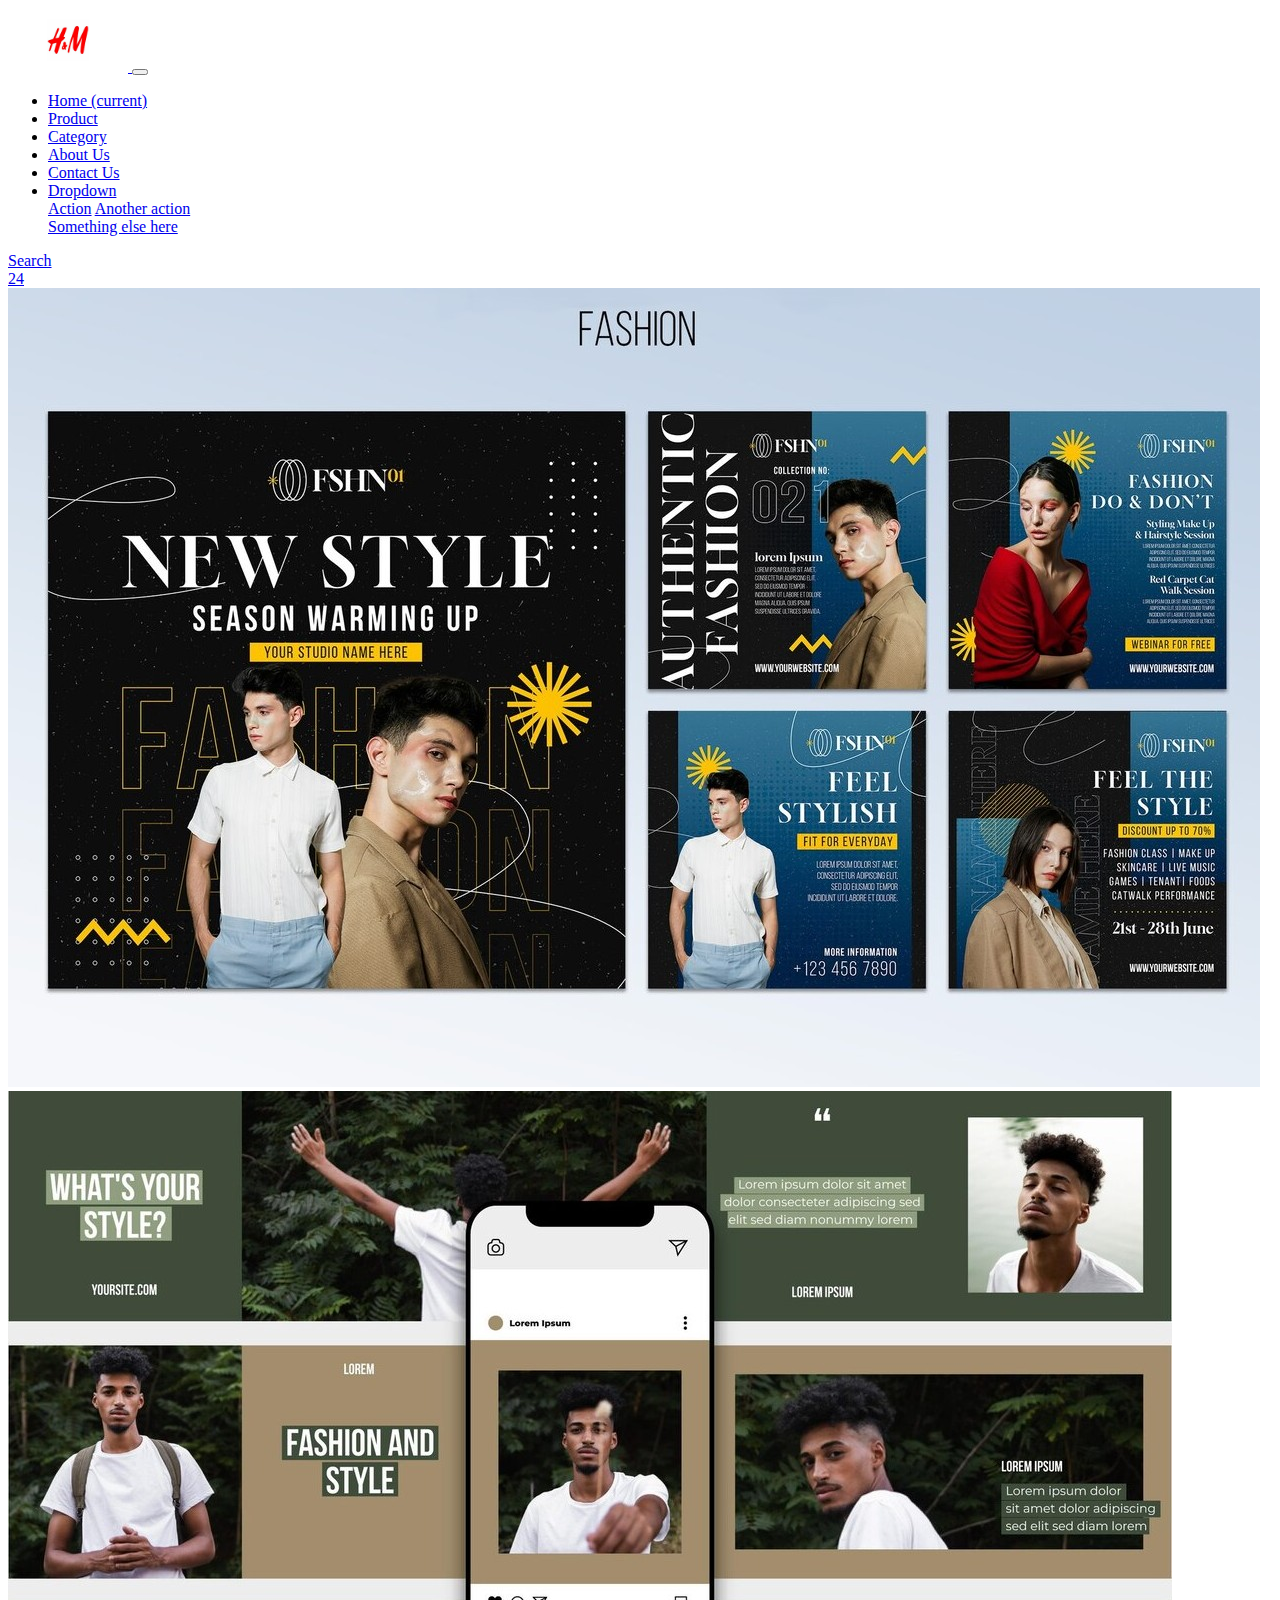
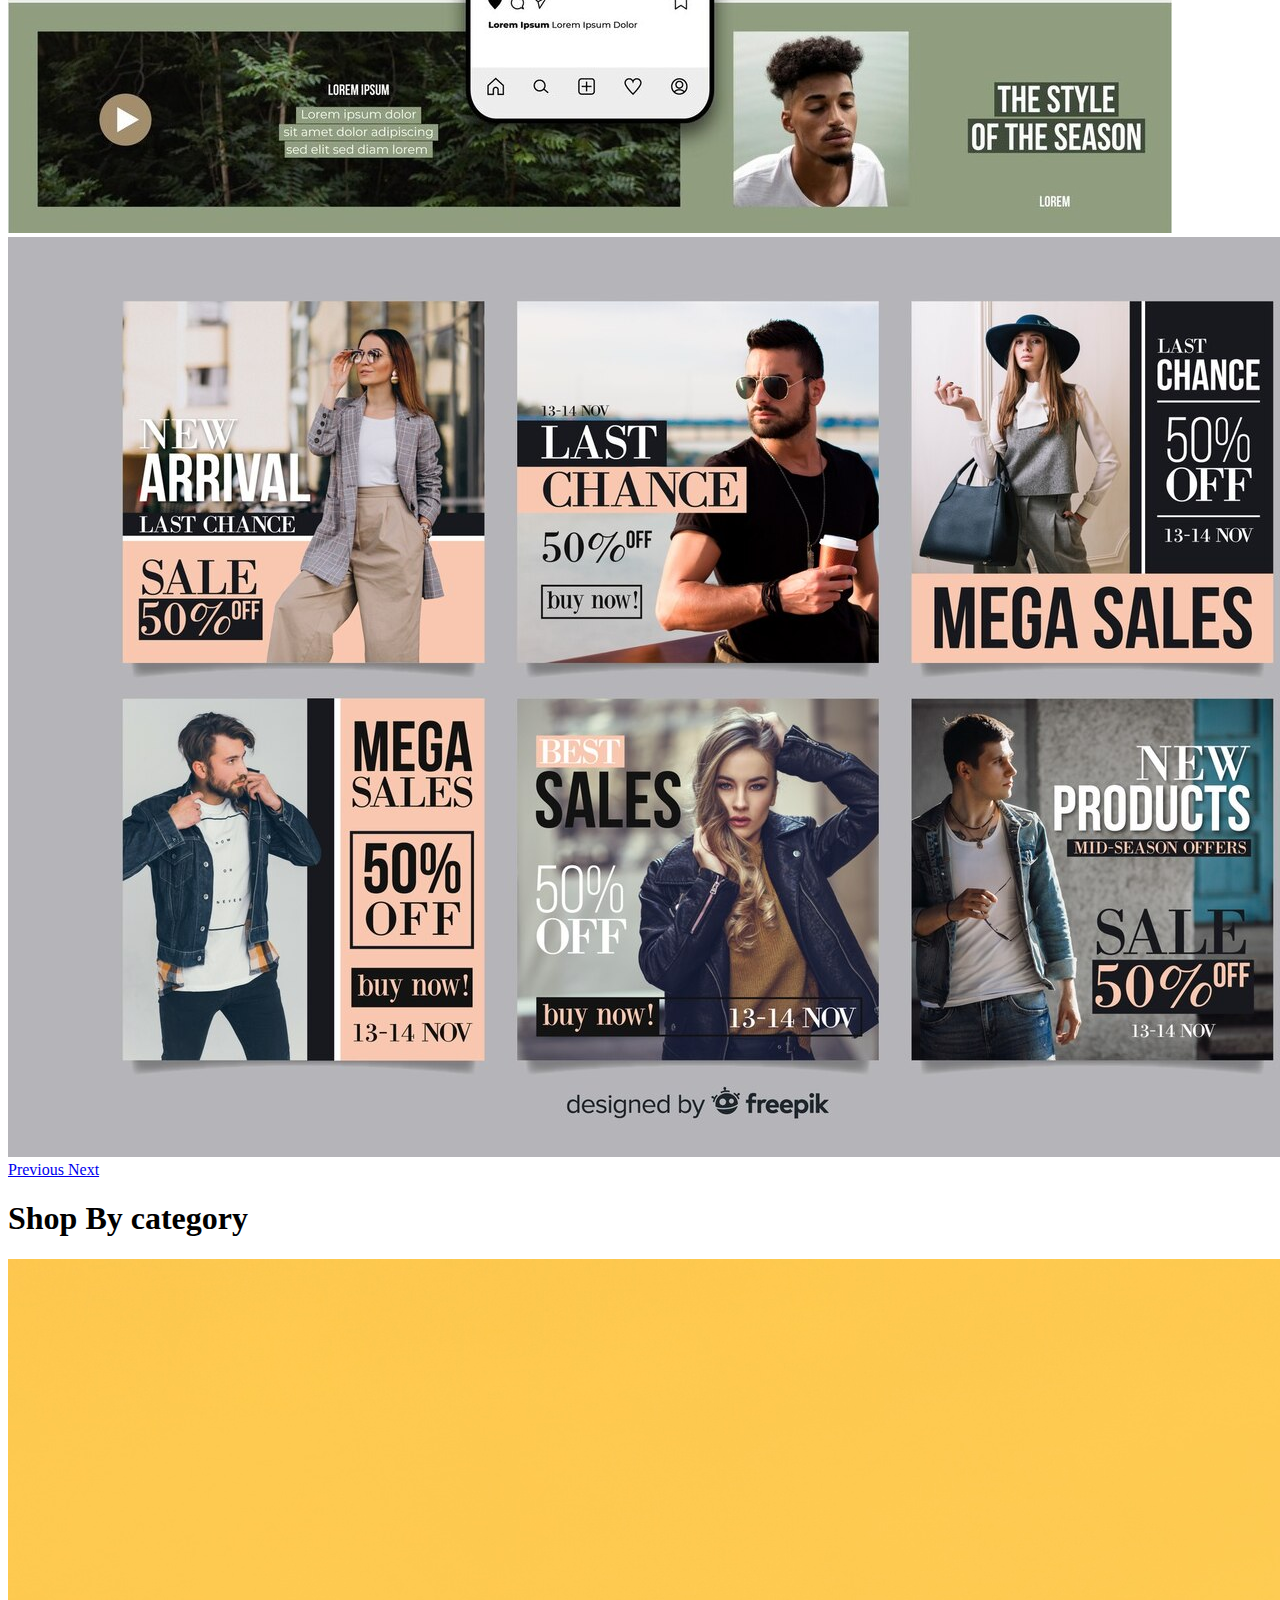
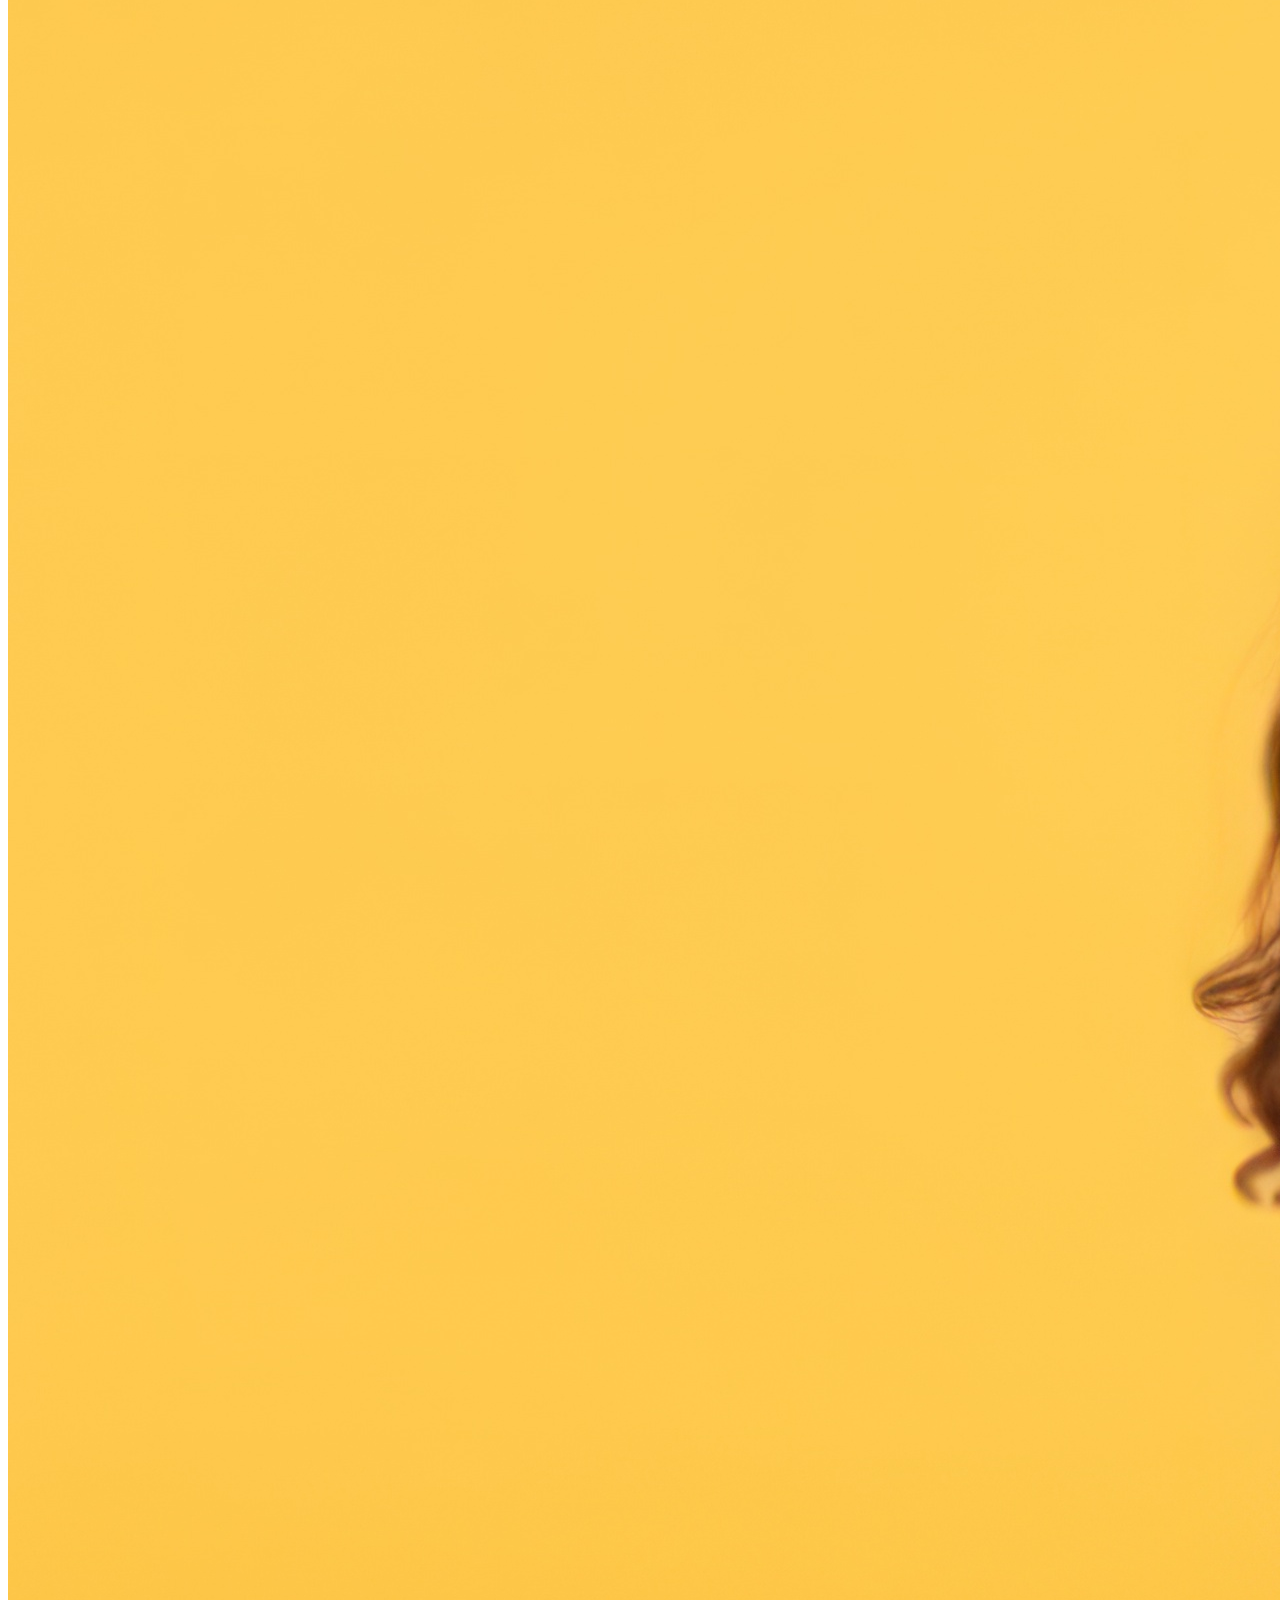
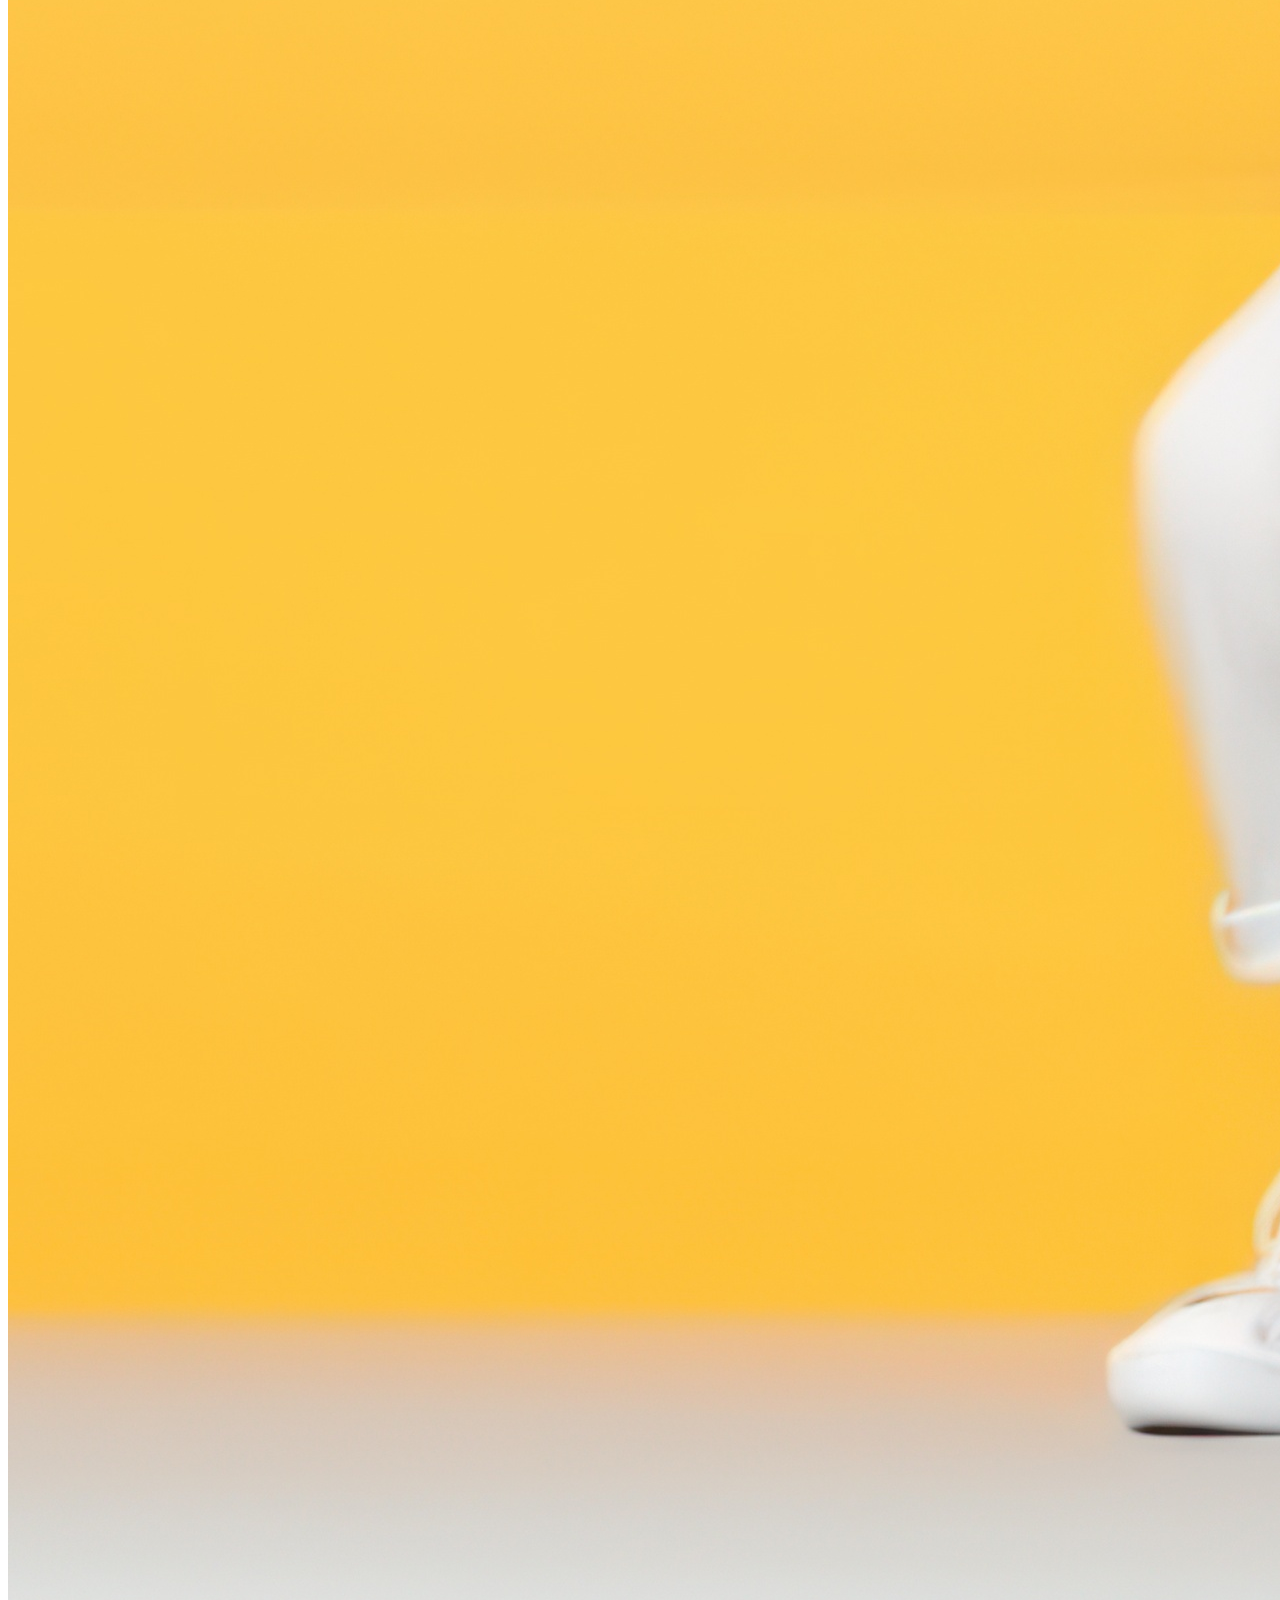
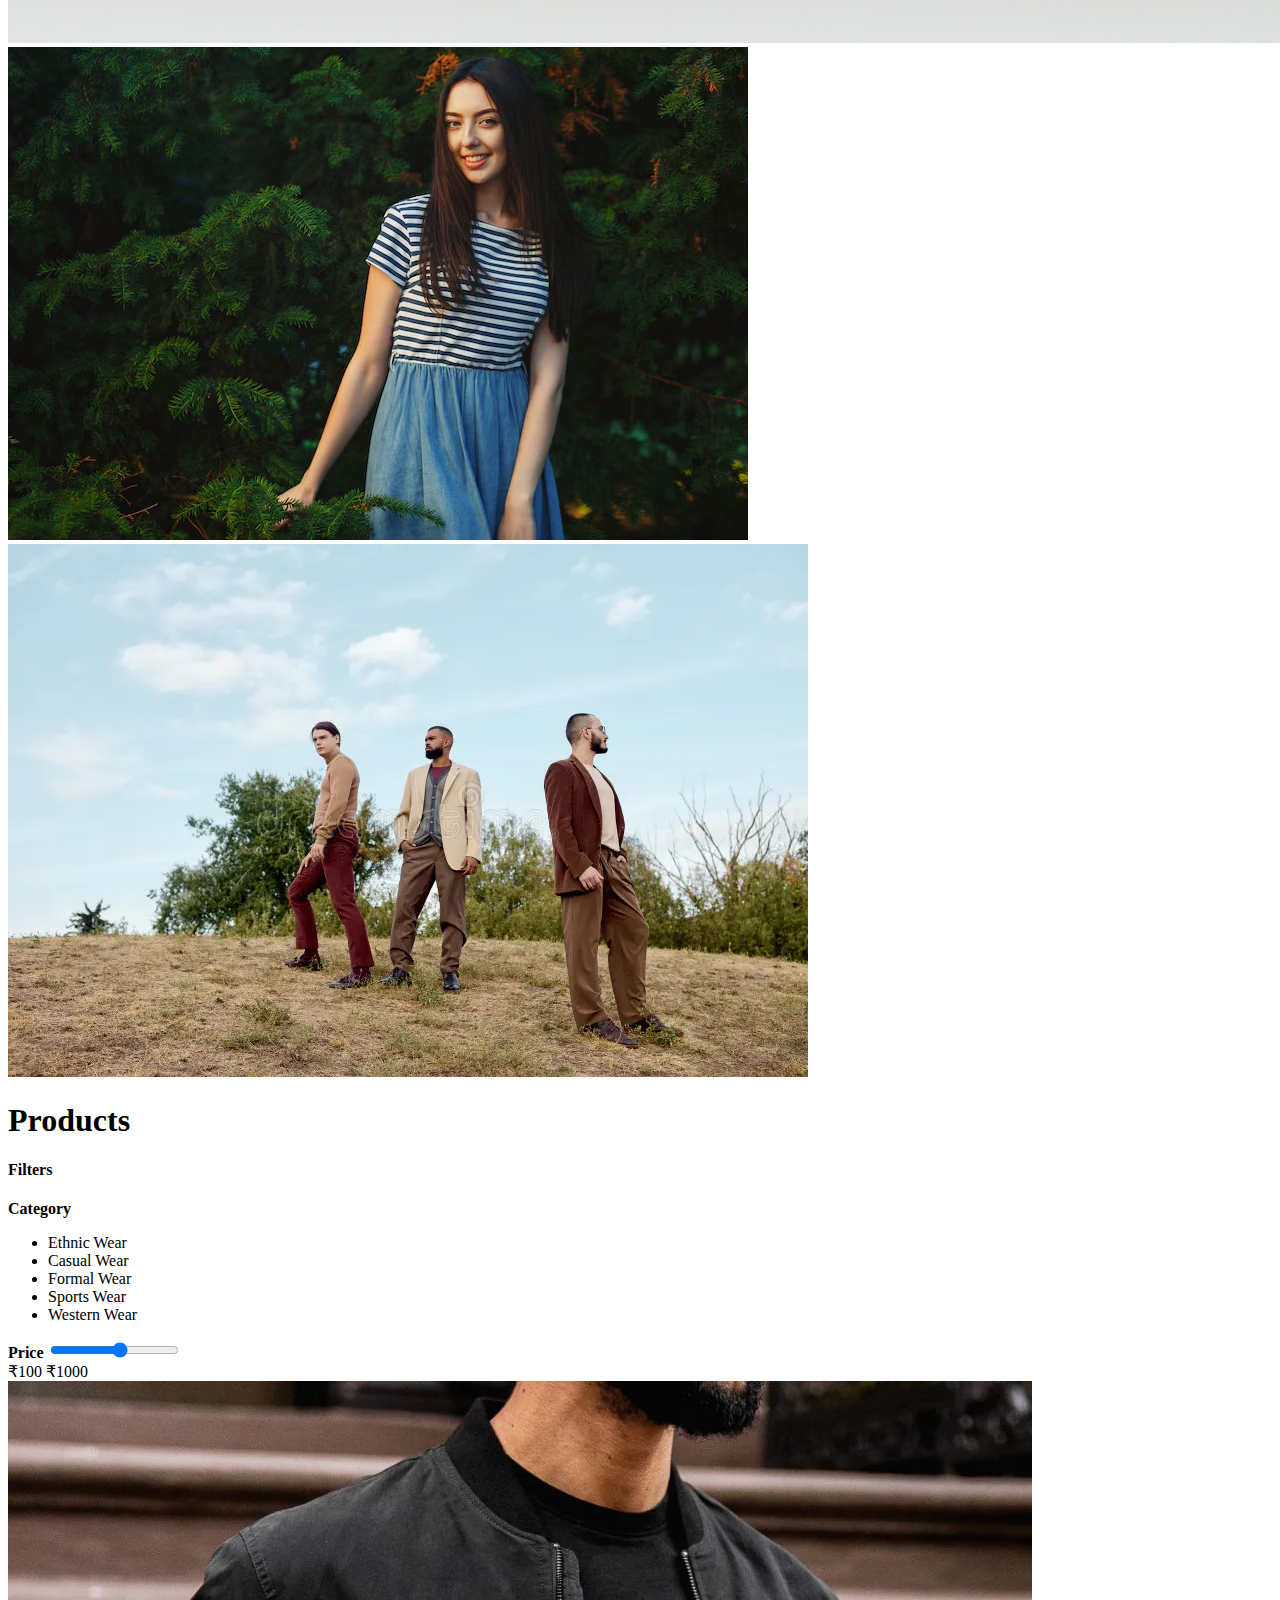
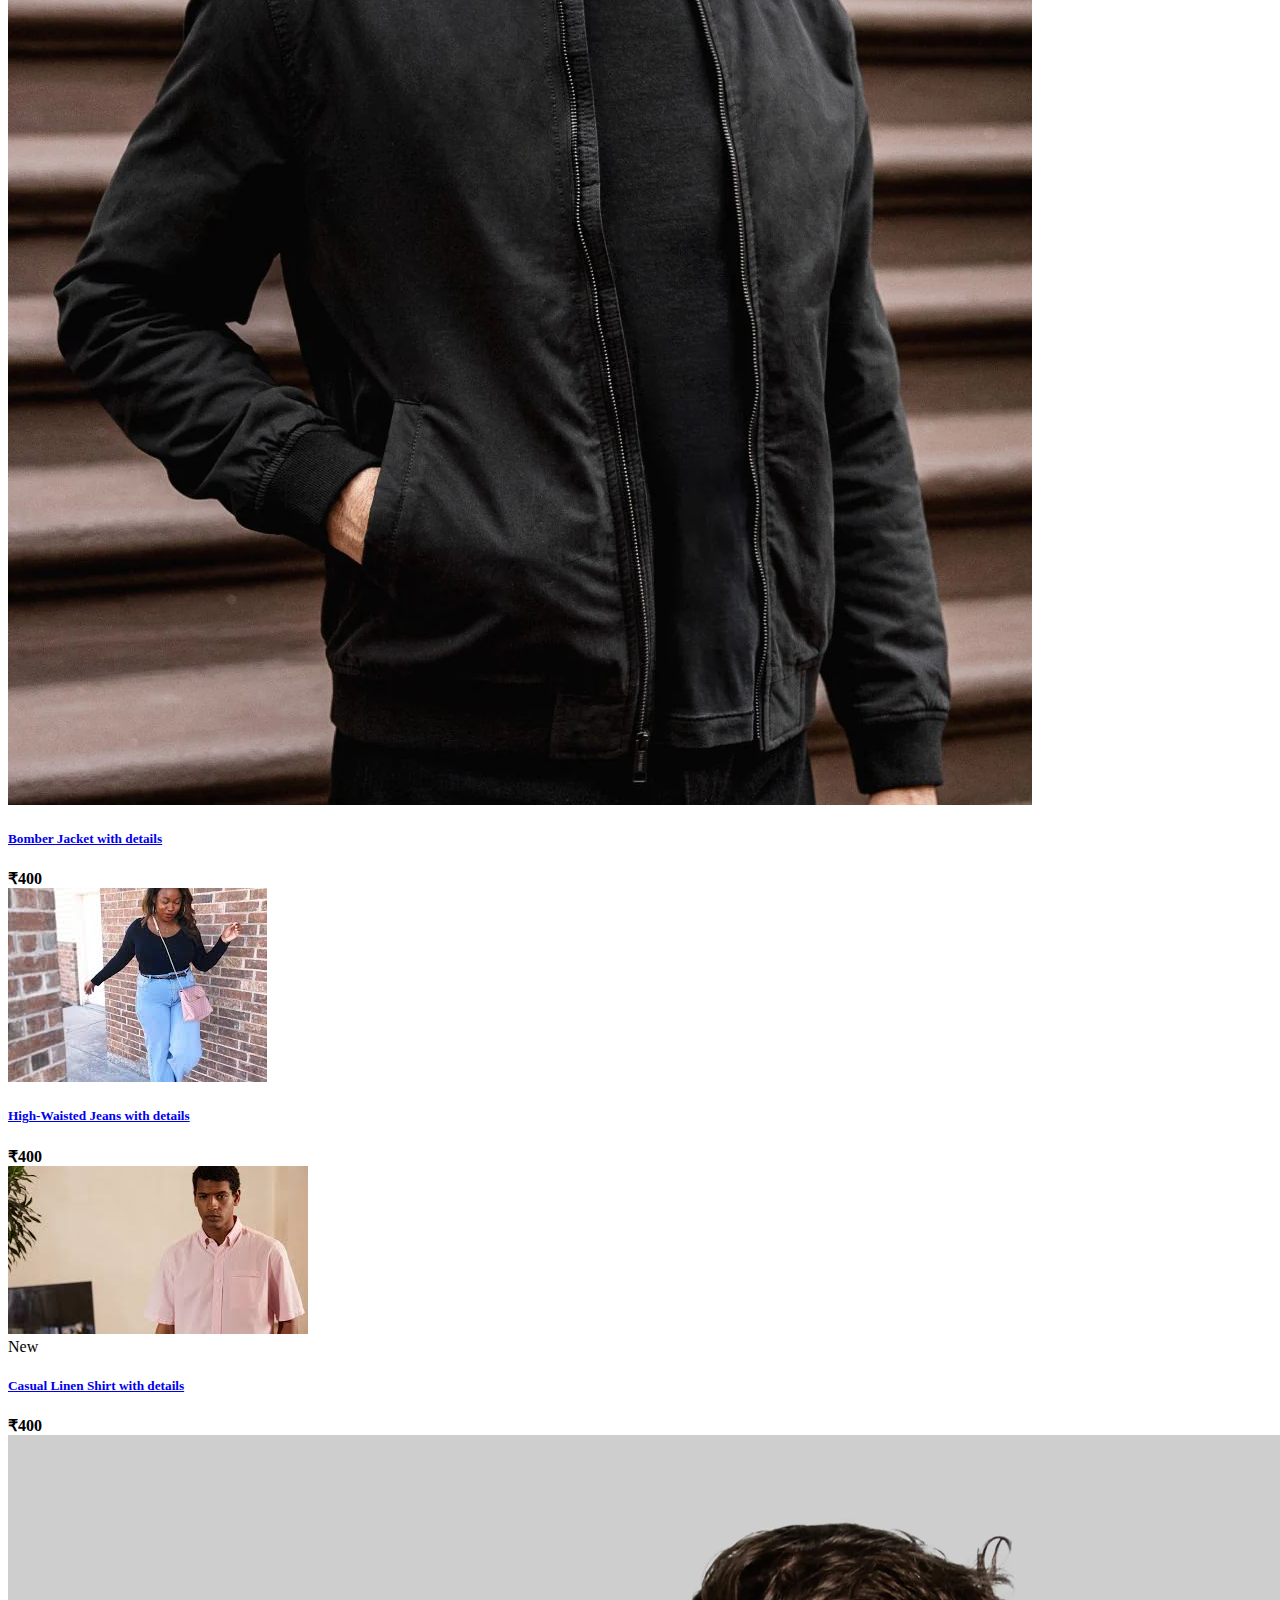
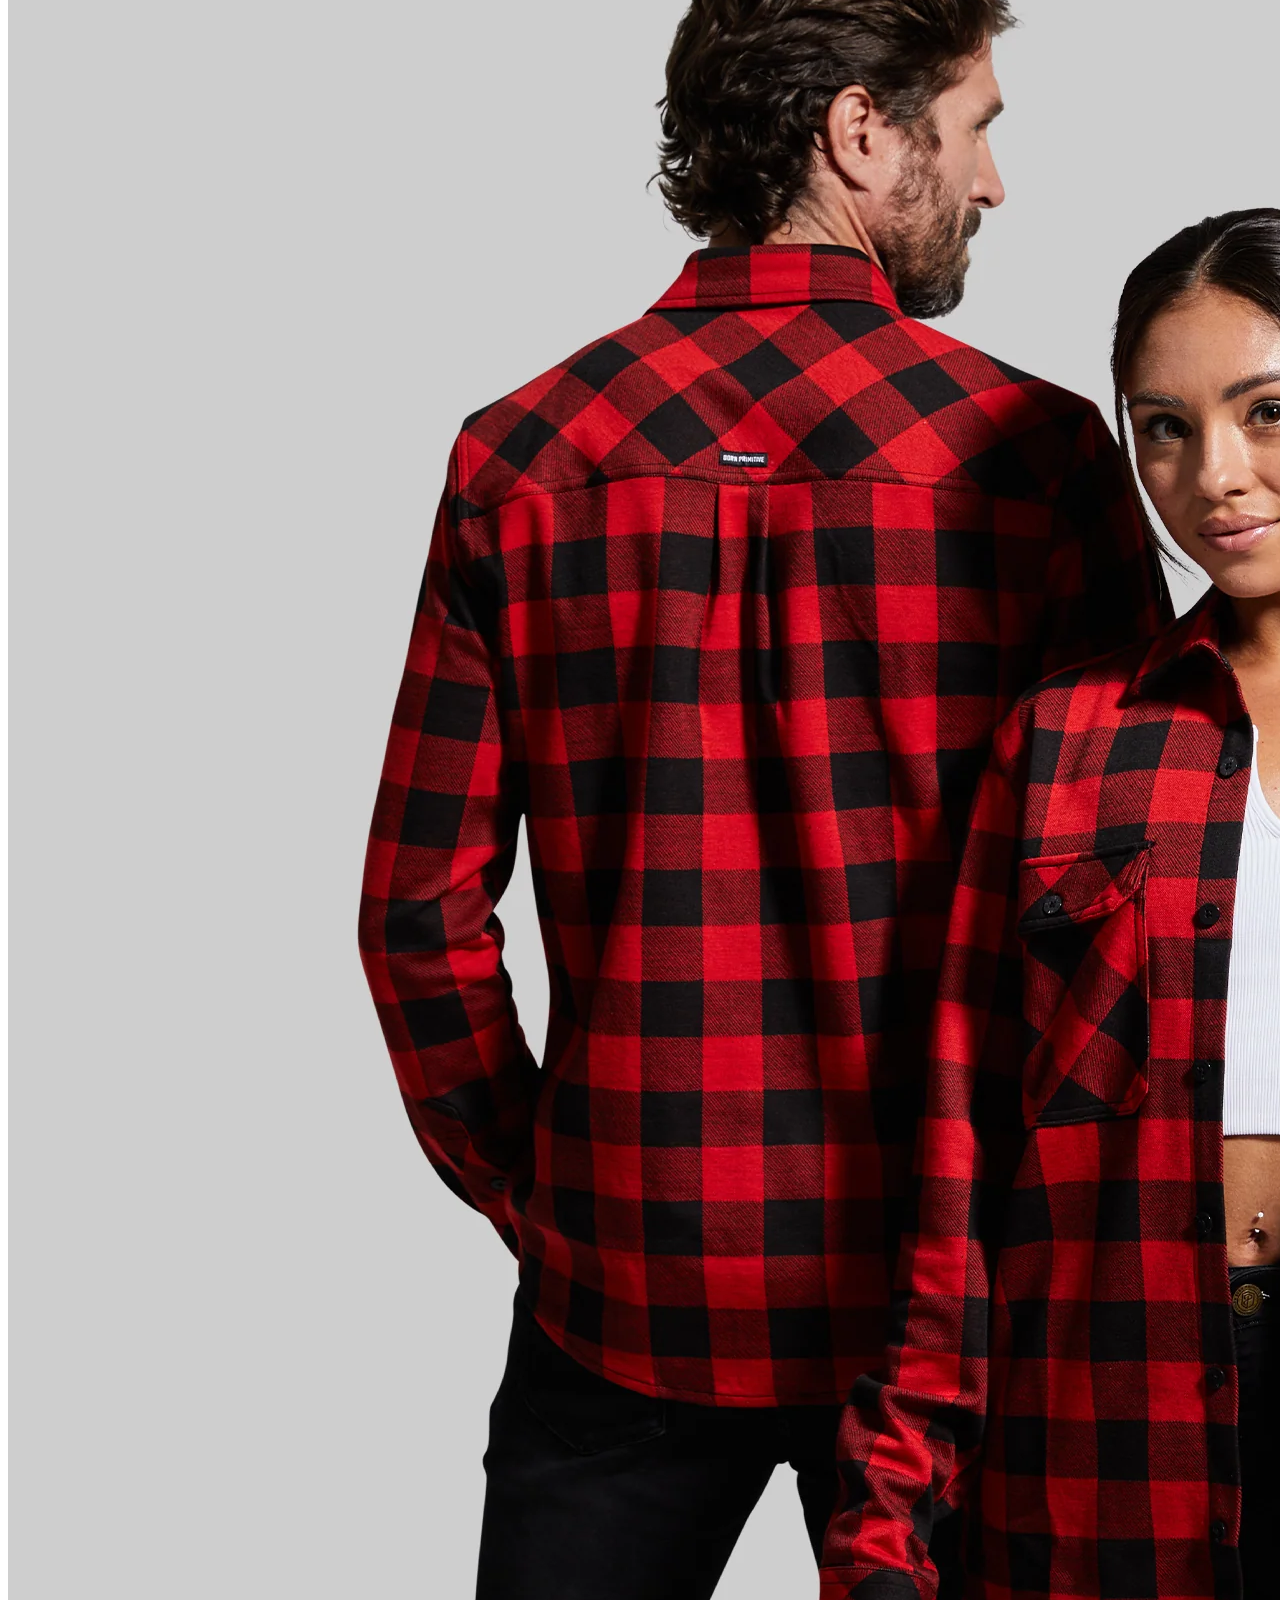
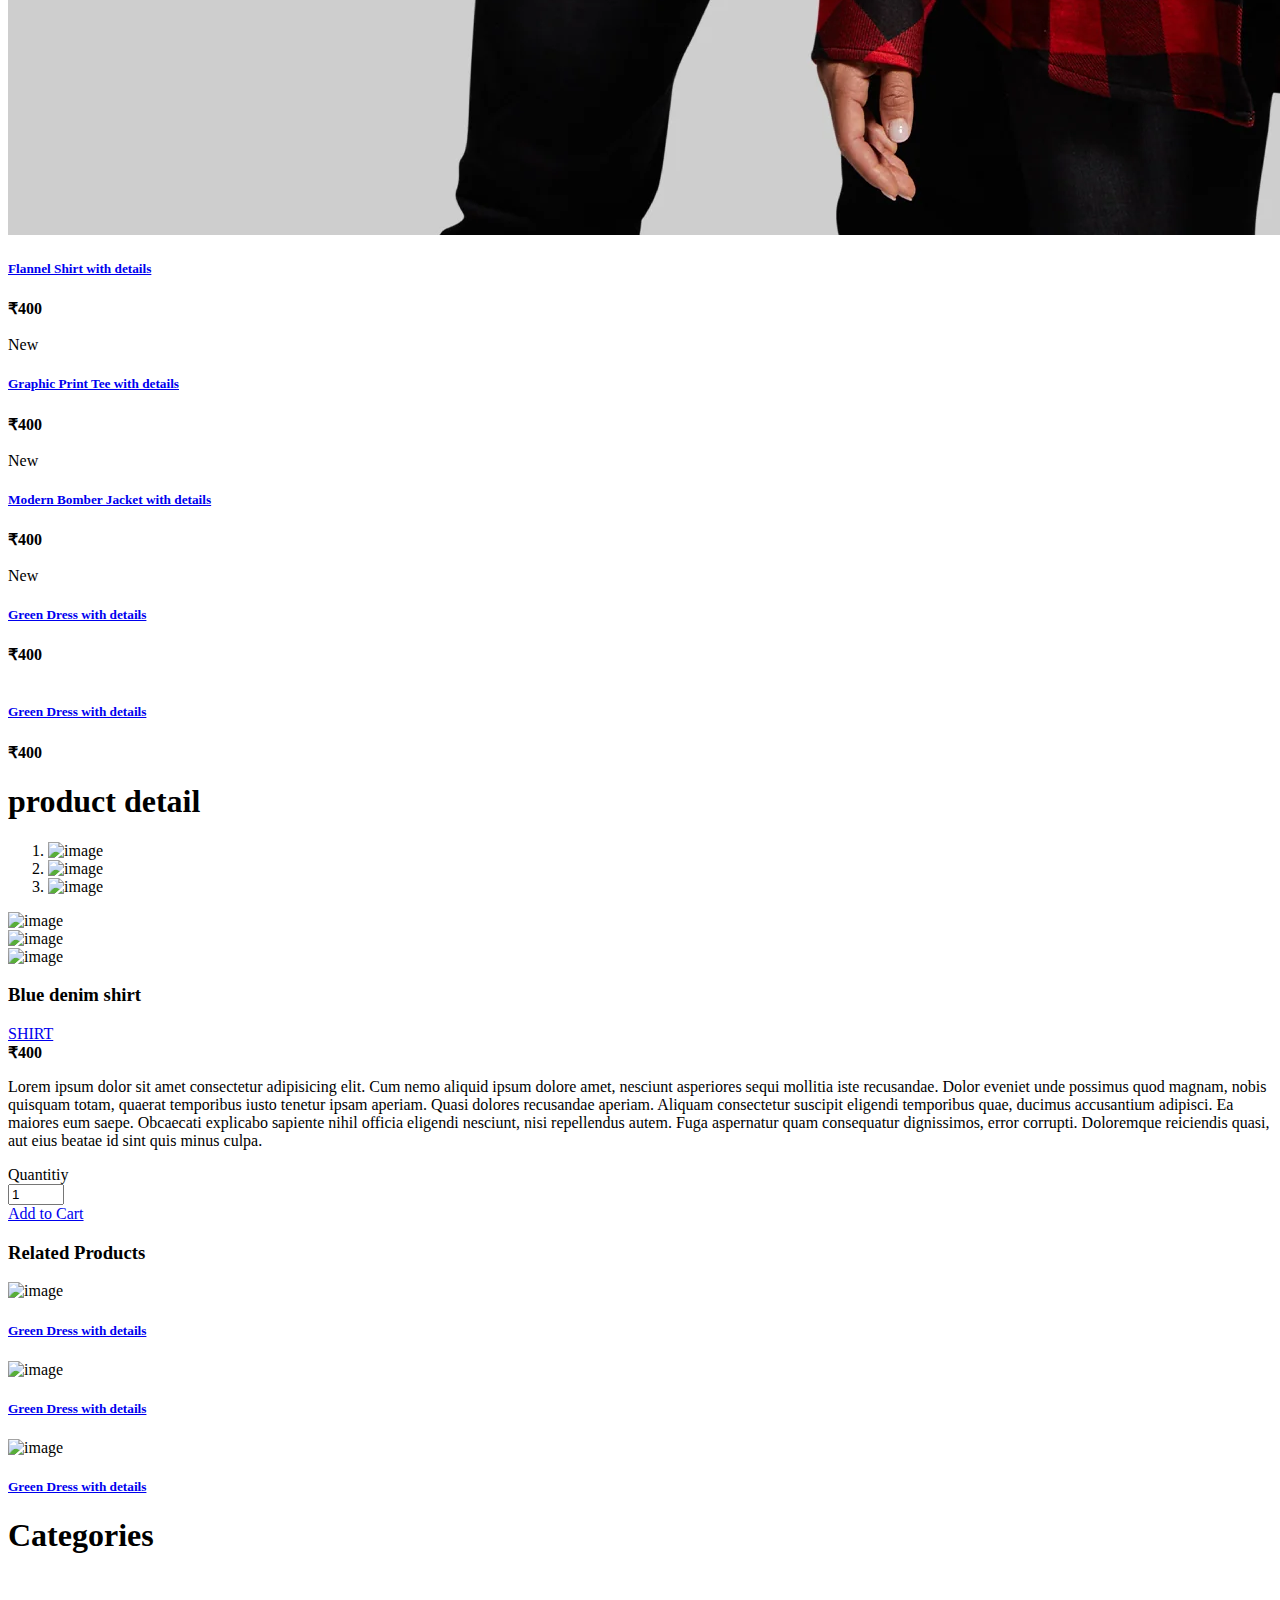
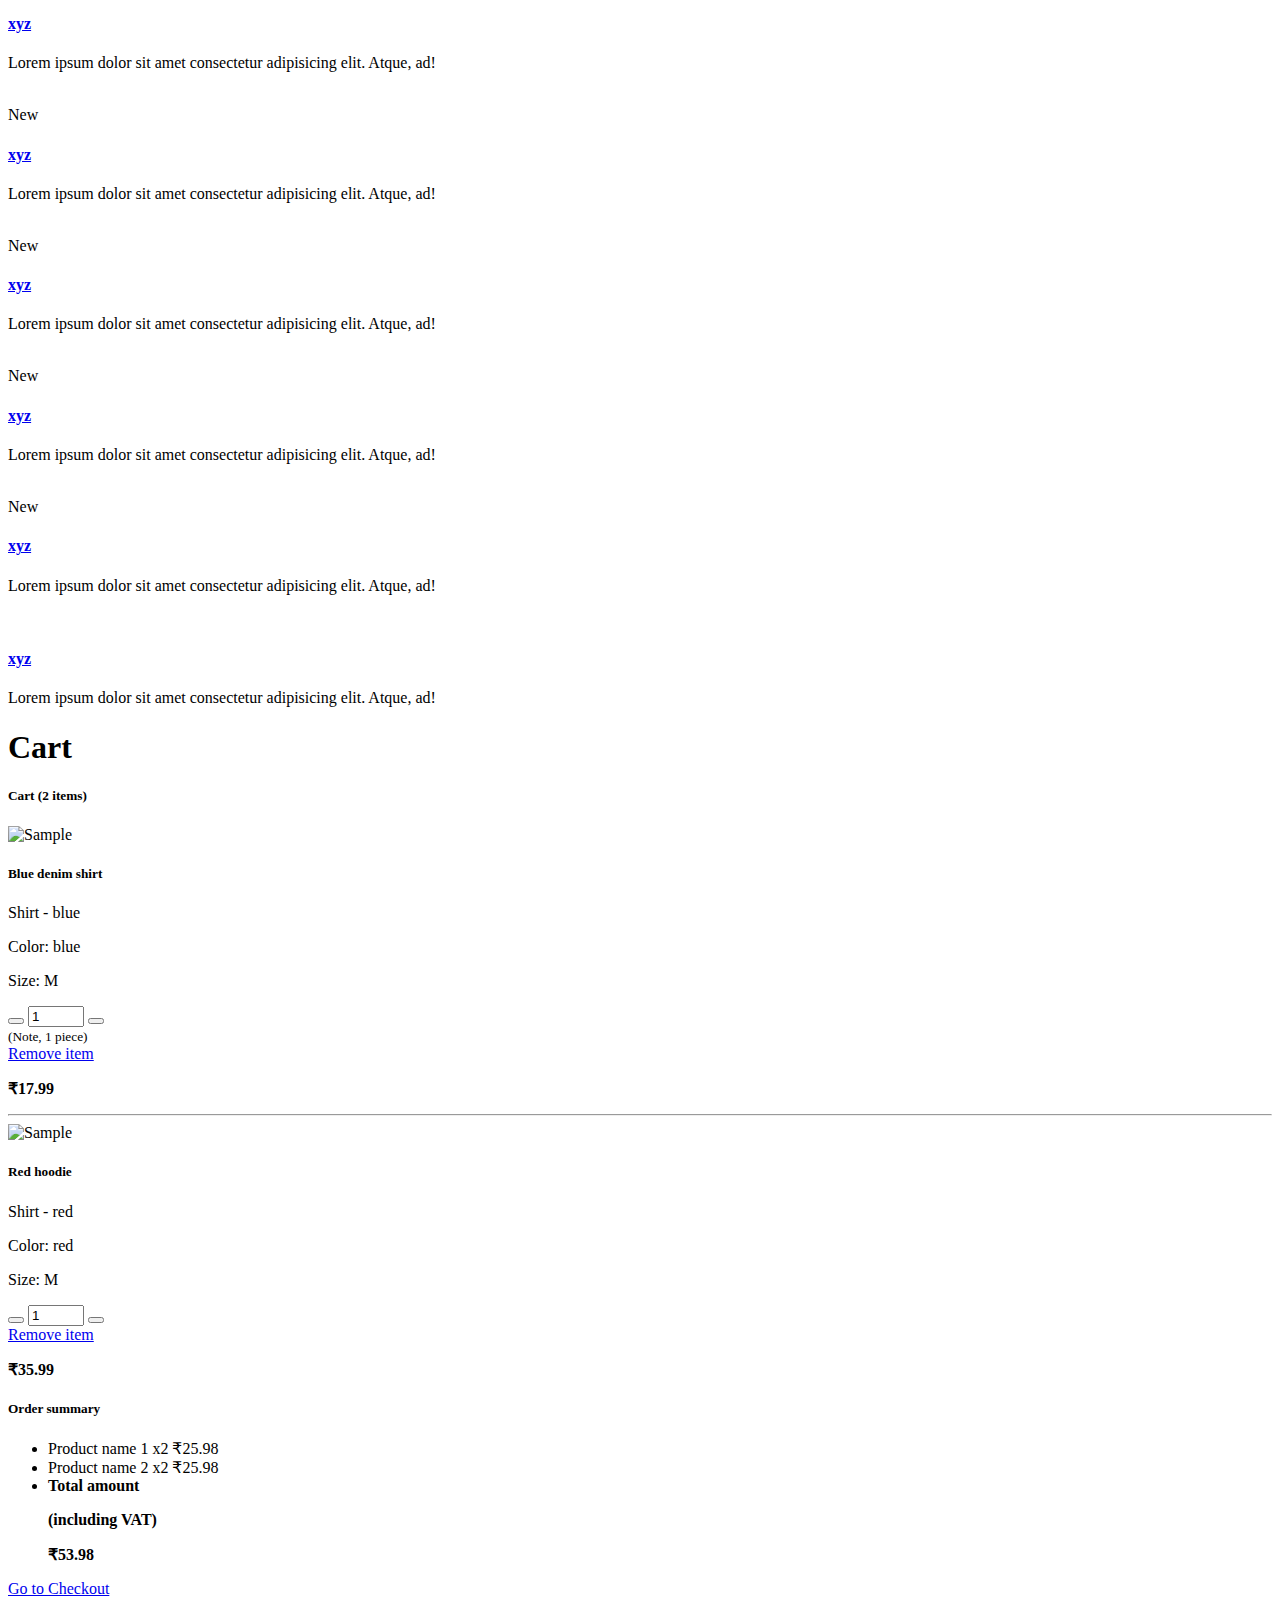
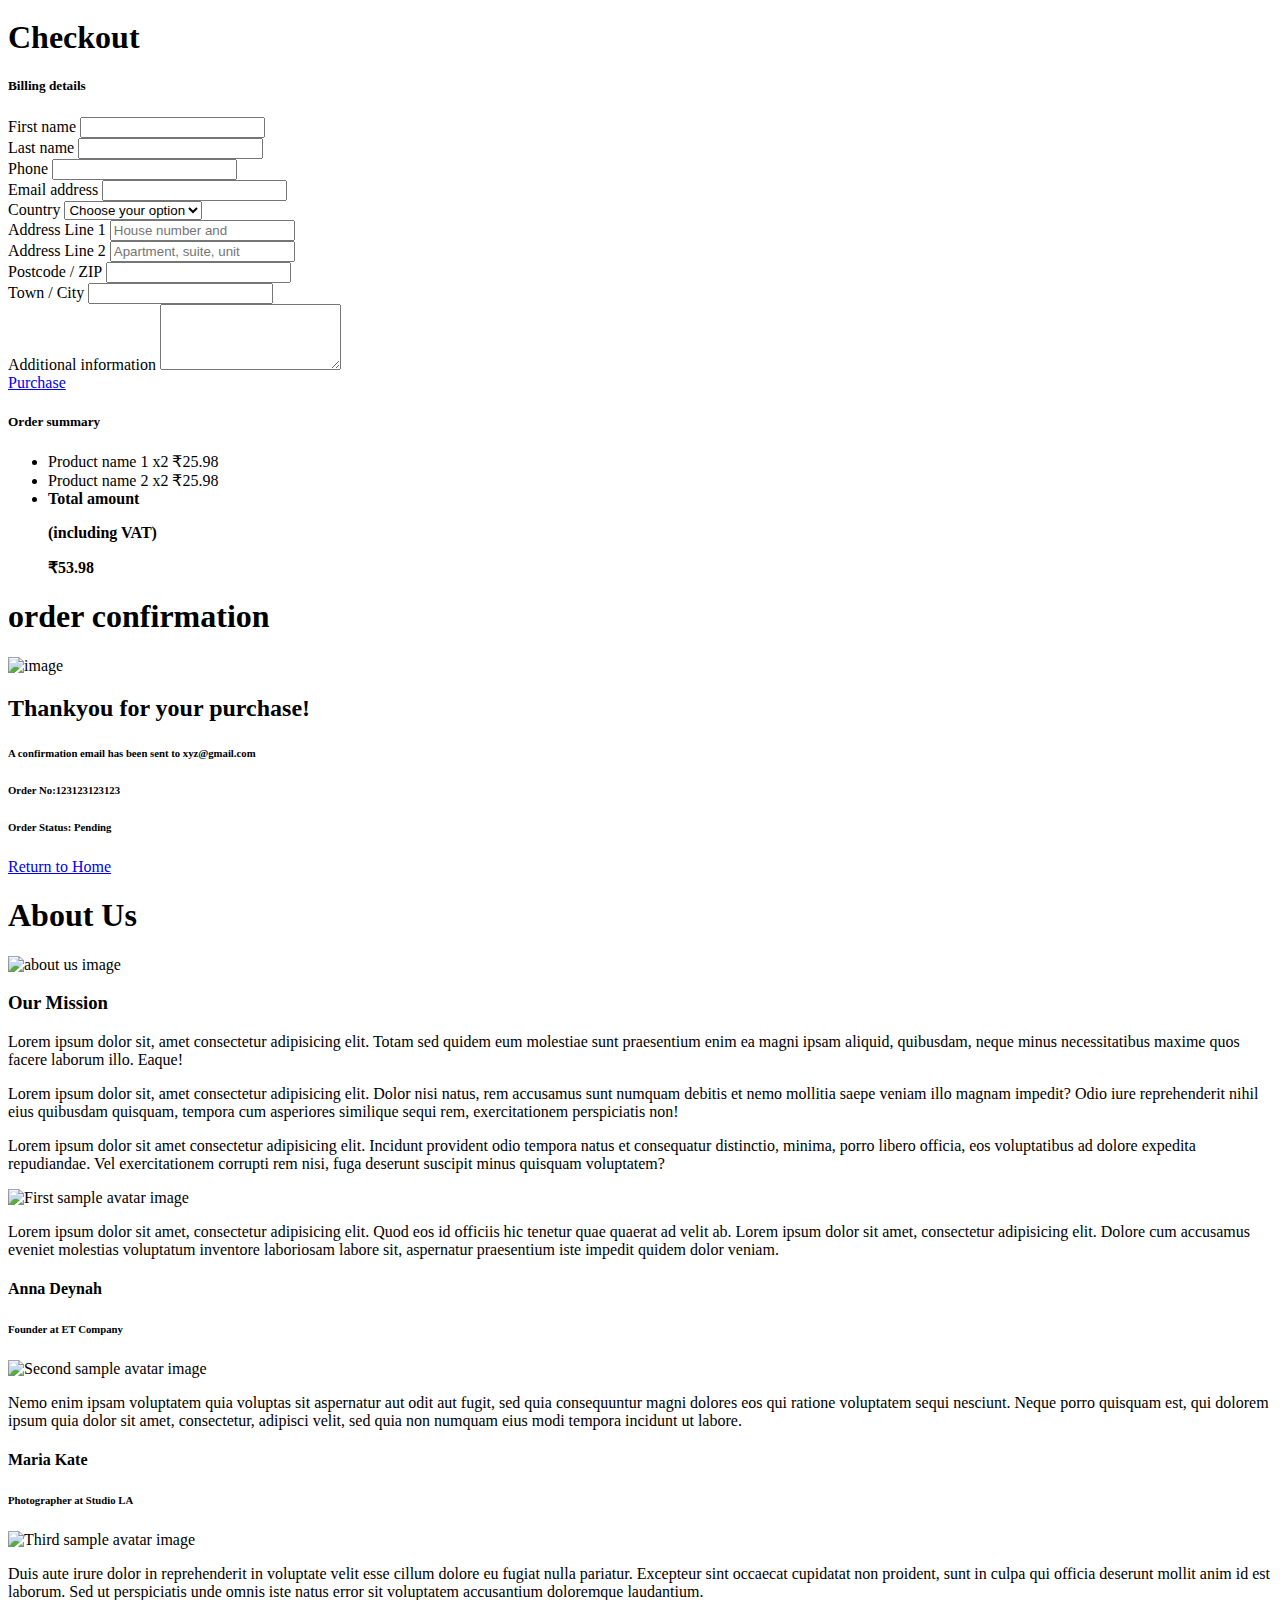
==== index.html @ 469a630b "Update index.html" ====
<!doctype html>
<html lang="en">
  <head>
    <!-- Required meta tags -->
    <meta charset="utf-8">
    <meta name="viewport" content="width=device-width, initial-scale=1, shrink-to-fit=no">

    <!-- Bootstrap CSS -->
    <link rel="stylesheet" href="https://cdn.jsdelivr.net/npm/bootstrap@4.5.3/dist/css/bootstrap.min.css" integrity="sha384-TX8t27EcRE3e/ihU7zmQxVncDAy5uIKz4rEkgIXeMed4M0jlfIDPvg6uqKI2xXr2" crossorigin="anonymous">

    <!-- style.css For Custom Styling -->
<link rel="stylesheet" href="assets/css/style.css">
<!-- fontawesome cdn For Icons -->
<link rel="stylesheet"
href="https://cdnjs.cloudflare.com/ajax/libs/font-awesome/5.10.0/css/all.min.css"
integrity="sha512-PgQMlq+nqFLV4ylk1gwUOgm6CtIIXkKwaIHp/PAIWHzig/lKZSEGKEysh0TCVbHJXCLN7WetD8TFecIky75ZfQ=="
crossorigin="anonymous" />

    <title>Shopping.com</title>
  </head>
  <body>
    <!-- ==============header menu section starts here============== -->
  <section class="header_menu" id="header_menu">
  <div class="container-fluid px-0 shadow">
  <nav class="navbar navbar-expand-lg navbar-light bg-light py-3 ">
  <a class="navbar-brand pl-5 pl-small-0" href="https://www2.hm.com/en_in/index.html">
  <img src="picture/images.png" class="img img-fluid" width="120px"alt="logo">
  </a>
  <button class="navbar-toggler" type="button" data-toggle="collapse"
  data-target="#navbarSupportedContent"
  aria-controls="navbarSupportedContent" aria-expanded="false"
  aria-label="Toggle navigation">
  <span class="navbar-toggler-icon"></span>
  </button>
  <div class="collapse navbar-collapse" id="navbarSupportedContent">
  <ul class="navbar-nav mx-auto">
  <li class="nav-item active">
  <a class="nav-link" href="index.html">Home <span
  class="sr-only">(current)</span></a>
  </li>
  <li class="nav-item">
  <a class="nav-link" href="product.html">Product</a>
  </li>
  <li class="nav-item">
  <a class="nav-link" href="category.html">Category</a>
  </li>
  <li class="nav-item">
    <a class="nav-link" href="about.html">About Us</a>
</li>
<li class="nav-item">
<a class="nav-link" href="contact.html">Contact Us</a>
</li>


<li class="nav-item dropdown">
<a class="nav-link dropdown-toggle" href="#" id="navbarDropdown"
role="button" data-toggle="dropdown"
aria-haspopup="true" aria-expanded="false">
Dropdown
</a>
<div class="dropdown-menu" aria-labelledby="navbarDropdown">
<a class="dropdown-item" href="#">Action</a>
<a class="dropdown-item" href="#">Another action</a>
<div class="dropdown-divider"></div>
<a class="dropdown-item" href="#">Something else here</a>
</div>
</li> 


</ul>
<div class="search mr-3">
<a href="search.html" class="btn btn-sm btn-outline-primary">
Search
</a>
</div>
<div class="cart">
<a href="cart.html">
<i class="fas fa-shopping-cart fa-2x"></i>
<span class="badge badge-pill badge-primary">24</span>
</a>
</div>
</div>
</nav>
</div>
</section>
<!-- ==============header menu section ends here============== -->
 <!-- ============== carousel section starts here============== --> 
<section class="header_carousel" id="header_carousel"> 
<div id="carouselExampleControls" class="carousel slide" data-ride="carousel"> 
<div class="carousel-inner"> 
<div class="carousel-item active"> 
<img class="d-block w-100" 
src="picture/cr2.jpg" alt="First slide"> 
</div> 
<div class="carousel-item"> 
<img class="d-block w-100" 
src="picture/cr.jpg" alt="Second slide"> 
</div> 
<div class="carousel-item"> 
<img class="d-block w-100" 
src="picture/3cr.jpg" alt="Third slide"> 
</div> 
</div> 
<a class="carousel-control-prev" href="#carouselExampleControls" role="button" 
data-slide="prev">
<span class="carousel-control-prev-icon" aria-hidden="true"></span> 
<span class="sr-only">Previous</span> 
</a> 
<a class="carousel-control-next" href="#carouselExampleControls" role="button" 
data-slide="next"> 
<span class="carousel-control-next-icon" aria-hidden="true"></span> 
<span class="sr-only">Next</span> 
</a> 
</div> 
</section> 
<!-- ============== carousel section starts here============== --> 

 <!-- ==============shop by category starts here============== --> 
<section class="shop_by_category py-5 my-5" id="shop_by_category"> 
    <div class="container-fluid"> 
    <div class="section_title text-center mb-5"> 
    <h1 class="text-capitalize">Shop By category</h1> 
    </div>    <div class="row"> 
        <div class="col-md-4 col-12"> 
          <div class="card bg-dark text-white"> 
            <a href="category.html"> 
              <img class="card-img img img-fluid" src="picture/kid.jpg" alt="Card image"> 
            </a> 
          </div> 
        </div> 
        <div class="col-md-4 col-12 mt-small-5 mb-small-5"> 
          <div class="card bg-dark text-white"> 
            <a href="category.html"> 
              <img class="card-img img img-fluid" src="picture/girl.avif" alt="Card image"> 
            </a> 
          </div> 
        </div> 
        <div class="col-md-4 col-12"> 
          <div class="card bg-dark text-white"> 
            <a href="category.html"> 
              <img class="card-img img img-fluid" src="picture/man.webp" alt="Card image"> 
            </a> 
          </div> 
        </div> 
      </div> 
    </div> 
  </section> 
  <!-- ==============shop by category ends here============== -->

    <!-- ==============products starts here============== --> 
     <section class="products py-5 my-5" id="products"> 
      <div class="container "> 
          <div class="section_title text-center mb-5"> 
              <h1 class="text-capitalize">Products</h1> 
          </div> 
          <div class="row"> 
              <div class="col-md-3 border-right mb-small-5"> 
                  <h4 class="mb-5 border-bottom">Filters</h4> 
                  <div class="mb-5"> 
                      <label><b>Category</b></label> 
                      <ul class="list-group"> 
                          <li class="list-group-item">Ethnic Wear</li> 
                          <li class="list-group-item">Casual Wear</li> 
                          <li class="list-group-item">Formal Wear</li> 
                          <li class="list-group-item">Sports Wear</li> 
                          <li class="list-group-item">Western Wear</li> 
                      </ul> 
                  </div> 
                  <div> 
                      <form> 
                          <div class="form-group"> 
                              <label><b>Price</b></label> 
                              <input type="range" min="100" max="1000" step="100" class="form-control-range"> 
                          </div> 
                      </form> 
                      <div class="d-flex justify-content-between"> 
                          <label>₹100</label> 
                          <label>₹1000</label> 
                      </div> 
                  </div> 
              </div> 
              <div class="col-md-9"> 

              <div class="row mb-5"> 
               <div class="col-md-4 col-12"> 
               <div class="single_product shadow text-center p-1">
               <div class="product_img"> 
               <a href="product_detail.html"><img src="picture/Modern Bomber Jacket.webp" class="img img-fluid" alt=""><a> 
               </div> 
              <div class="product-caption my-3"> 
              <div class="product-ratting"> 
               <i class="fas fa-star"></i> 
               <i class="fas fa-star"></i> 
               <i class="fas fa-star"></i> 
              <i class="far fa-star"></i> 
             <i class="far fa-star"></i> 
            </div> 
         <h5><a href="product_detail.html">Bomber Jacket with details</a></h5> 
            <div class="price"> 
           <b><span class="mr-1">₹</span><span>400</span></b> 
        </div> 
        </div> 
       </div> 
       </div> 
      <div class="col-md-4 col-12"> 
     <div class="single_product shadow text-center p-1 mt-small-5 mb-small-5"> 
        <div class="product_img"> 
       <a href="product_detail.html"><img src="picture/High-Waisted Jeans.jpeg" class="imgimg-fluid" alt=""></a> 
        </div> 
           <div class="product-caption my-3"> 
           <div class="product-ratting"> 
             <i class="fas fa-star"></i> 
              <i class="fas fa-star"></i> 
             <i class="fas fa-star"></i> 
              <i class="far fa-star"></i> 
              <i class="far fa-star"></i> 
           </div> 
       <h5><a href="product_detail.html">High-Waisted Jeans with details</a></h5> 
         <div class="price"> 
      <b><span class="mr-1">₹</span><span>400</span></b> 
        </div> 
        </div> 
          </div> 
     </div> 
     <div class="col-md-4 col-12"> 
         <div class="single_product shadow text-center p-1"> 
          <div class="product_img"> 
     <a href="product_detail.html"><img src="picture/Casual Linen Shirt.jpeg" class="img img-fluid" alt=""></a> 
         </div> 
     <div class="product-caption my-3"> 
    <div class="product-ratting"> 
  <span class="badge py-2 px-3 badge-pill badge-danger">New</span> 
          </div> 
       </div> 
    <div class="product-caption my-3"> 
       <div class="product-ratting"> 
         <i class="fas fa-star"></i> 
           <i class="fas fa-star"></i> 
          <i class="fas fa-star"></i> 
          <i class="far fa-star"></i> 
         <i class="far fa-star"></i> 
       </div> 
      <h5><a href="product_detail.html">Casual Linen Shirt with details</a></h5> 
     <div class="price"> 
     <b><span class="mr-1">₹</span><span>400</span></b> 
         </div> 
       </div> 
      </div> 
        </div> 
      <div class="col-md-4 col-12"> 
    <div class="single_product shadow text-center p-1"> 
      <div class="product_img"> 
     <a href="product_detail.html"><img src="picture/Flannel Shirt.webp" class="img img-fluid" alt=""></a> 
                                </div> 
                                <div class="product-caption my-3"> 
                                    <div class="product-ratting"> 
                                        <i class="fas fa-star"></i> 
                                        <i class="fas fa-star"></i> 
                                        <i class="fas fa-star"></i> 
                                        <i class="far fa-star"></i> 
                                        <i class="far fa-star"></i> 
                                    </div> 
                                    <h5><a href="product_detail.html">Flannel Shirt with details</a></h5> 
                                    <div class="price"> 
                                        <b><span class="mr-1">₹</span><span>400</span></b> 
                                    </div> 
                                </div> 
                            </div> 
                        </div> 
                        <div class="col-md-4 col-12"> 
                            <div class="single_product shadow text-center p-1"> 
                                <div class="product_img"> 
          <a href="product_detail.html"><img src="assets/images/product3.png" class="img img-fluid" alt=""></a> 
                                    <div class="new_product"> 
                                        <span class="badge py-2 px-3 badge-pill badge-danger">New</span> 
                                    </div> 
                                </div> 
                                <div class="product-caption my-3"> 
                                    <div class="product-ratting"> 
                                      <i class="fas fa-star"></i> 
                                      <i class="fas fa-star"></i> 
                                      <i class="fas fa-star"></i> 
                                      <i class="far fa-star"></i> 
                                      <i class="far fa-star"></i> 
                                  </div> 
                                  <h5><a href="product_detail.html">Graphic Print Tee with details</a></h5> 
                                  <div class="price"> 
                                      <b><span class="mr-1">₹</span><span>400</span></b> 
                                  </div> 
                              </div> 
                          </div> 
                      </div> 
                  </div> 
                  <div class="row"> 
                      <div class="col-md-4 col-12"> 
                          <div class="single_product shadow text-center p-1"> 
                              <div class="product_img"> 
                                  <a href="product_detail.html"><img 
src="assets/images/product3.png" class="img img-fluid" 
                                          alt=""></a> 
                                  <div class="new_product"> 
                                      <span class="badge py-2 px-3 badge-pill 
badge-danger">New</span> 
                                  </div> 
                              </div> 
                              <div class="product-caption my-3"> 
                                  <div class="product-ratting"> 
                                      <i class="fas fa-star"></i> 
                                      <i class="fas fa-star"></i> 
                                      <i class="fas fa-star"></i> 
                                      <i class="far fa-star"></i>
                                      <i class="far fa-star"></i> 
                                    </div> 
                                    <h5><a href="product_detail.html">Modern Bomber Jacket with details</a></h5> 
                                    <div class="price"> 
                                        <b><span class="mr-1">₹</span><span>400</span></b> 
                                    </div> 
                                </div> 
                            </div> 
                        </div> 
                        <div class="col-md-4 col-12"> 
                            <div class="single_product shadow text-center p-1 mt-small-5 mb-small-5"> 
                                <div class="product_img"> 
                                    <a href="product_detail.html"><img src="assets/images/product2.png" class="img img-fluid" 
                                            alt=""></a> 
                                    <div class="new_product"> 
                                        <span class="badge py-2 px-3 badge-pill 
badge-danger">New</span> 
                                    </div> 
                                </div> 
                                <div class="product-caption my-3"> 
                                    <div class="product-ratting"> 
                                        <i class="fas fa-star"></i> 
                                        <i class="fas fa-star"></i> 
                                        <i class="fas fa-star"></i> 
                                        <i class="far fa-star"></i> 
                                        <i class="far fa-star"></i> 
                                    </div> 
                                    <h5><a href="product_detail.html">Green Dress with 
details</a></h5> 
                                    <div class="price">
                                      <b><span class="mr-1">₹</span><span>400</span></b> 
                                    </div> 
                                </div> 
                            </div> 
                        </div> 
                        <div class="col-md-4 col-12"> 
                            <div class="single_product shadow text-center p-1"> 
                                <div class="product_img"> 
                                    <a href="product_detail.html"><img 
src="assets/images/product1.png" class="img img-fluid" 
                                            alt=""></a> 
                                </div> 
                                <div class="product-caption my-3"> 
                                    <div class="product-ratting"> 
                                        <i class="fas fa-star"></i> 
                                        <i class="fas fa-star"></i> 
                                        <i class="fas fa-star"></i> 
                                        <i class="far fa-star"></i> 
                                        <i class="far fa-star"></i> 
                                    </div> 
                                    <h5><a href="product_detail.html">Green Dress with 
details</a></h5> 
                                    <div class="price"> 
                                        <b><span class="mr-1">₹</span><span>400</span></b> 
                                    </div> 
                                </div> 
                            </div> 
                        </div> 
                    </div> 
                </div> 
            </div> 
        </div> 
    </section>
    <!-- ==============product ends here============== -->
 <!-- ==============product_detail starts here============== --> 
 <section class="product_detail py-5 my-5" id="product_detail"> 
    <div class="container "> 
        <div class="section_title text-center mb-5"> 
            <h1 class="text-capitalize">product detail</h1> 
        </div> 
        <div class="row"> 
            <div class="col-md-6"> 
                <div class="row"> 
                    <div class="col-md-12"> 
                        <div id="carouselExampleIndicators" class="carousel slide shadow rounded" 
                            data-ride="carousel"> 
                            <ol class="carousel-indicators"> 
                                <li data-target="#carouselExampleIndicators" data-slide-to="0" class="active"> 
                                    <img src="assets/images/product1.png" class="d-block w-50 img img-fluid rounded" 
                                        width="15px" alt="image"> 
                                </li> 
                                <li data-target="#carouselExampleIndicators" data-slide-to="1"> 
                                    <img src="assets/images/product2.png" class="d-block w-50 img img-fluid rounded" 
                                        width="15px" alt="image"> 
                                </li> 
                                <li data-target="#carouselExampleIndicators" data-slide-to="2"> 
                                    <img src="assets/images/product3.png" class="d-block w-50 
                                    img img-fluid rounded" 
                                                                                width="15px" alt="image"> 
                                                                        </li> 
                                                                    </ol> 
                                                                    <div class="carousel-inner"> 
                                                                        <div class="carousel-item active"> 
                                                                            <img src="assets/images/product1.png" 
                                                                                class="d-block w-100 img img-fluid rounded" alt="image"> 
                                                                        </div> 
                                                                        <div class="carousel-item"> 
                                                                            <img src="assets/images/product2.png" 
                                                                                class="d-block w-100 img img-fluid rounded" alt="image"> 
                                                                        </div> 
                                                                        <div class="carousel-item"> 
                                                                            <img src="assets/images/product3.png" 
                                                                                class="d-block w-100 img img-fluid rounded" alt="image"> 
                                                                        </div> 
                                                                    </div> 
                                                                   <!--  <a class="carousel-control-prev" 
                                    href="#carouselExampleIndicators" role="button" data-slide="prev"> 
                                                                        <span class="carousel-control-prev-icon" 
                                    aria-hidden="true"></span> 
                                                                        <span class="sr-only">Previous</span> 
                                                                    </a> 
                                                                    <a class="carousel-control-next" href="#carouselExampleIndicators" 
                                    role="button" data-slide="next"> 
                                                                        <span class="carousel-control-next-icon" 
                                    aria-hidden="true"></span> 
                                                                        <span class="sr-only">Next</span> 
                                                                    </a> --> 
                                                                </div> 
                                                            </div>
                                                        </div> 
                                                    </div> 
                                                    <div class="col-md-6"> 
                                                        <div class="row"> 
                                                            <div class="col-md-12"> 
                                                                <div class="title mb-4"> 
                                                                    <h3>Blue denim shirt</h3> 
                                                                </div> 
                                                                <div class="category mb-4"> 
                                                                    <span class="bg-light-gray p-2"><a 
                                    href="category.html">SHIRT</a></span> 
                                                                </div> 
                                                                <div class="rating d-flex text-danger mb-4"> 
                                                                    <i class="fas fa-star"></i> 
                                                                    <i class="fas fa-star"></i> 
                                                                    <i class="fas fa-star"></i> 
                                                                    <i class="far fa-star"></i> 
                                                                    <i class="far fa-star"></i> 
                                                                </div> 
                                                                <div class="price mb-4"> 
                                                                    <b><span class="mr-1">₹</span><span>400</span></b> 
                                                                </div> 
                                                                <div class="desc "> 
                                                                    <p> 
                                                                        Lorem ipsum dolor sit amet consectetur adipisicing elit. Cum 
                                    nemo aliquid ipsum 
                                                                        dolore amet, nesciunt asperiores sequi mollitia iste recusandae. 
                                    Dolor eveniet unde 
                                                                        possimus quod magnam, nobis quisquam totam, quaerat 
                                    temporibus iusto tenetur ipsam 
                                                                        aperiam. Quasi dolores recusandae aperiam. Aliquam consectetur 
                                    suscipit eligendi   temporibus quae, ducimus accusantium adipisci. Ea maiores eum 
                                    saepe. Obcaecati 
                                                                        explicabo sapiente nihil officia eligendi nesciunt, nisi repellendus 
                                    autem. Fuga 
                                                                        aspernatur quam consequatur dignissimos, error corrupti. 
                                    Doloremque reiciendis 
                                                                        quasi, aut eius beatae id sint quis minus culpa. 
                                                                    </p> 
                                                                </div> 
                                                                <div class="qty_section border-top pt-2 mb-4"> 
                                                                    <label>Quantitiy</label> 
                                                                    <div> 
                                                                        <div class="mb-0 w-100"> 
                                                                            <input class="quantity text-center" min="0" max="10" 
                                    name="quantity" value="1" 
                                                                                type="number"> 
                                                                        </div> 
                                                                    </div> 
                                                                </div> 
                                                                <div class="buy"> 
                                                                    <a href="cart.html" class="btn btn-primary shadow">Add to 
                                    Cart</a> 
                                                                </div> 
                                                            </div> 
                                                        </div> 
                                                    </div> 
                                                </div> 
                                     
                                                <!-- ----------------related products starts here---------- --> 
                                                <section class="related_products py-5 my-5" id="related_products"> 
                                                    <div class="title"> 
                                                        <h3>Related Products</h3> 
                                                    </div> 
                                                    <div class="row mt-5"> 
                                                        <div class="col-md-4 col-6"> 
                                                            <div class="border border-dark rounded shadow text-center p-3"> 
                                                                <div class="mb-4"> 
                                                                    <img src="assets/images/product1.png" class="img img-fluid" 
                                    alt="image"> 
                                                                </div> 
                                                                <div> 
                                                                    <a href="javascript:;"> 
                                                                        <h5>Green Dress with details</h5> 
                                                                    </a> 
                                                                </div> 
                                                            </div> 
                                                        </div> 
                                                        <div class="col-md-4 col-6"> 
                                                            <div class="border border-dark rounded shadow text-center p-3"> 
                                                                <div class="mb-4"> 
                                                                    <img src="assets/images/product2.png" class="img img-fluid" 
                                    alt="image"> 
                                                                </div> 
                                                                <div> 
                                                                    <a href="javascript:;"> 
                                                                        <h5>Green Dress with details</h5> 
                                                                    </a> 
                                                                </div> 
                                                            </div> 
                                                        </div> 
                                                        <div class="col-md-4 col-6"> 
                                                            <div class="border border-dark rounded shadow text-center p-3"> 
                                                                <div class="mb-4"> 
                                     <img src="assets/images/product3.png" class="img img-fluid" alt="image"> 
</div>    
<div>  <a href="javascript:;">  <h5>Green Dress with details</h5> 
</a> 
</div> 
</div> 
</div> 
</div> 
</section> 
<!-- ----------------related products ends here---------- --> 
</div> 
</section> 
      <!-- ==============product detail ends here============== -->       
      
      <!-- ==============category starts here============== --> 
      <section class="products py-5 my-5 bg-light" id="products"> 
      <div class="container "> 
      <div class="section_title text-center mb-5"> 
      <h1 class="text-capitalize">Categories</h1> 
      </div>    
      <div class="row mb-5"> 
        <div class="col-md-4 col-12"> 
            <div class="single_product shadow text-center p-1"> 
                <div class="product_img"> 
                    <a href="product.html"><img src="assets/images/category1.jfif" 
class="img img-fluid rounded" 
                            alt=""></a> 
                </div> 
                <div class="product-caption my-3"> 
                    <h4><a href="product.html">xyz</a></h4> 
                </div> 
                <div class="mt-3"> 
                    <p> 
                        Lorem ipsum dolor sit amet consectetur adipisicing elit. Atque, ad! 
                    </p> 
                </div> 
            </div> 
        </div> 
        <div class="col-md-4 col-12"> 
            <div class="single_product shadow text-center p-1 mt-small-5 
mb-small-5"> 
                <div class="product_img"> 
                    <a href="product.html"><img src="assets/images/category2.jfif" 
class="img img-fluid rounded" 
                            alt=""></a> 
                    <div class="new_product"> 
                        <span class="badge py-2 px-3 badge-pill 
badge-danger">New</span> 
                    </div> 
                </div> 
                <div class="product-caption my-3"> 
                    <h4><a href="product.html">xyz</a></h4> 
                </div>
                <div class="mt-3"> 
                    <p> 
                        Lorem ipsum dolor sit amet consectetur adipisicing elit. Atque, ad! 
                    </p> 
                </div> 
            </div> 
        </div> 
        <div class="col-md-4 col-12"> 
            <div class="single_product shadow text-center p-1"> 
                <div class="product_img"> 
                    <a href="product.html"><img src="assets/images/category3.jfif" 
class="img img-fluid rounded" 
                            alt=""></a> 
                    <div class="new_product"> 
                        <span class="badge py-2 px-3 badge-pill 
badge-danger">New</span> 
                    </div> 
                </div> 
                <div class="product-caption my-3"> 
                    <h4><a href="product.html">xyz</a></h4> 
                </div> 
                <div class="mt-3"> 
                    <p> 
                        Lorem ipsum dolor sit amet consectetur adipisicing elit. Atque, ad! 
                    </p> 
                </div> 
            </div> 
        </div> 
    </div> 
    <div class="row"> 
        <div class="col-md-4 col-12"> 
            <div class="single_product shadow text-center p-1"> 
                <div class="product_img"> 

                    <a href="product.html"><img src="assets/images/category3.jfif" 
class="img img-fluid rounded" 
                            alt=""></a> 
                    <div class="new_product"> 
                        <span class="badge py-2 px-3 badge-pillbadge-danger">New</span> 
                    </div> 
                </div> 
                <div class="product-caption my-3"> 
                    <h4><a href="product.html">xyz</a></h4> 
                </div> 
                <div class="mt-3"> 
                    <p> 
                        Lorem ipsum dolor sit amet consectetur adipisicing elit. Atque, ad! 
                    </p> 
                </div> 
            </div> 
        </div> 
        <div class="col-md-4 col-12"> 
            <div class="single_product shadow text-center p-1 mt-small-5 
mb-small-5"> 
                <div class="product_img"> 
                    <a href="product.html"><img src="assets/images/category2.jfif" 
class="img img-fluid rounded" 
                            alt=""></a> 
                    <div class="new_product"> 
                        <span class="badge py-2 px-3 badge-pill 
badge-danger">New</span> 
                    </div> 
                </div> 
                <div class="product-caption my-3"> 
                    <h4><a href="product.html">xyz</a></h4> 
                </div>
                <div class="mt-3"> 
                    <p> 
                        Lorem ipsum dolor sit amet consectetur adipisicing elit. Atque, ad! 
                    </p> 
                </div> 
            </div> 
        </div> 
        <div class="col-md-4 col-12"> 
            <div class="single_product shadow text-center p-1"> 
                <div class="product_img"> 
                    <a href="product.html"><img src="assets/images/category1.jfif" 
class="img img-fluid rounded" 
                            alt=""></a> 
                </div> 
                <div class="product-caption my-3"> 
                    <h4><a href="product.html">xyz</a></h4> 
                </div> 
                <div class="mt-3"> 
                    <p> 
                        Lorem ipsum dolor sit amet consectetur adipisicing elit. Atque, ad! 
                    </p> 
                </div> 
            </div> 
        </div> 
    </div> 

</div> 
</section> 
<!-- ==============category ends here============== -->  
  <!-- ==============cart starts here============== --> 
  <section class="cart py-5 my-5" id="cart"> 
    <div class="container "> 
        <div class="section_title text-center mb-5"> 
            <h1 class="text-capitalize">Cart</h1> 
        </div> 
        <div class="row bg_cart_1 rounded"> 
            <!--Grid column--> 
            <div class="col-md-8 border-right"> 
                <!-- Card --> 
                <div class="mb-3"> 
                    <div class="pt-4"> 
                        <h5 class="mb-4">Cart (<span>2</span> items)</h5> 
                        <div class="row mb-4"> 
                            <div class="col-md-5 col-lg-3 col-xl-3"> 
                                <div class="rounded mb-3 mb-md-0"> 
                                    <img class="img-fluid w-100 rounded" 
src="assets/images/product1.png" 
                                        alt="Sample"> 
                                </div> 
                            </div> 
                            <div class="col-md-7 col-lg-9 col-xl-9"> 
                                <div> 
                                    <div class="d-flex justify-content-between"> 
                                        <div> 
                                            <h5>Blue denim shirt</h5> 
                                            <p class="mb-3 text-muted text-uppercase small">Shirt - 
blue</p> 
                                            <p class="mb-2 text-muted text-uppercase small">Color: 
blue</p> 
                                            <p class="mb-3 text-muted text-uppercase small">Size: 
M</p>
</div> 
<div> 
    <div class="mb-0 w-100"> 
        <button 

onclick="this.parentNode.querySelector('input[type=number]').stepDown()" 
            class="btn btn-sm btn-outline-primary"> 
            <i class="fas fa-minus"></i> 
        </button> 
        <input class="quantity text-center" min="0" max="10" 
name="quantity" 
            value="1" type="number"> 
        <button 

onclick="this.parentNode.querySelector('input[type=number]').stepUp()" 
            class="btn btn-sm btn-outline-primary"> 
            <i class="fas fa-plus"></i> 
        </button> 
    </div> 
    <small class="form-text text-muted text-center"> 
        (Note, 1 piece) 
    </small> 
</div> 
</div> 
<div class="d-flex justify-content-between align-items-center"> 
<div> 
    <a href="javascript:;" type="button" 
        class="small text-uppercase mr-3"><i 
            class="fas fa-trash-alt mr-1"></i> Remove item </a> 
</div> 
<p class="mb-0"><span><strong 
id="summary">₹17.99</strong></span></p 
    class="mb-0">       
</div> 
</div> 
</div> 
</div> 
<hr class="mb-4"> 
<div class="row mb-4"> 
<div class="col-md-5 col-lg-3 col-xl-3"> 
<div class="rounded mb-3 mb-md-0"> 
    <img class="img-fluid w-100 rounded" 
src="assets/images/product3.png" 
        alt="Sample"> 
</div> 
</div> 
<div class="col-md-7 col-lg-9 col-xl-9"> 
<div> 
    <div class="d-flex justify-content-between"> 
        <div> 
            <h5>Red hoodie</h5> 
            <p class="mb-3 text-muted text-uppercase small">Shirt - 
red</p> 
            <p class="mb-2 text-muted text-uppercase small">Color: 
red</p> 
            <p class="mb-3 text-muted text-uppercase small">Size: 
M</p> 
        </div> 
        <div> 
            <div class="mb-0 w-100"> 
                <button 

onclick="this.parentNode.querySelector('input[type=number]').stepDown()" 
                    class="btn btn-sm btn-outline-primary"> 
                    <i class="fas fa-minus"></i> 
                </button>
                <input class="quantity text-center" min="0" max="10" 
                name="quantity" 
                                                                        value="1" type="number"> 
                                                                    <button 
                 
                onclick="this.parentNode.querySelector('input[type=number]').stepUp()" 
                                                                        class="btn btn-sm btn-outline-primary"> 
                                                                        <i class="fas fa-plus"></i> 
                                                                    </button> 
                                                                </div> 
                                                            </div> 
                                                        </div> 
                                                        <div class="d-flex justify-content-between align-items-center"> 
                                                            <div> 
                                                                <a href="javascript:;" type="button" 
                                                                    class="card-link-secondary small text-uppercase mr-3"> 
                                                                    <i class="fas fa-trash-alt mr-1"></i> Remove item 
                                                                </a> 
                                                            </div> 
                                                            <p class="mb-0"><span><strong>₹35.99</strong></span></p 
                class="mb-0"> 
                                                        </div> 
                                                    </div> 
                                                </div> 
                                            </div> 
                                        </div> 
                                    </div> 
                                </div> 
                                <!--Grid column--> 
                 
                                <!--Grid column--> 
                                <div class="col-md-4  rounded"> 
                                    <!-- Card -->
                                    <div class="mb-3"> 
                                        <div class="pt-4"> 
                                            <h5 class="mb-3">Order summary</h5> 
                                            <ul class="list-group list-group-flush"> 
                                                <li 
                                                    class="list-group-item d-flex justify-content-between 
                align-items-center border-0 px-0 pb-2"> 
                                                    <span>Product name 1</span> 
                                                    <span>x2</span> 
                                                    <span>₹25.98</span> 
                                                </li> 
                                                <li 
                                                    class="list-group-item d-flex justify-content-between 
                align-items-center border-0 px-0 pb-2"> 
                                                    <span>Product name 2</span> 
                                                    <span>x2</span> 
                                                    <span>₹25.98</span> 
                                                </li> 
                                                <li 
                                                    class="list-group-item d-flex justify-content-between 
                align-items-center border-top px-0 mb-3"> 
                                                    <div> 
                                                        <strong>Total amount</strong> 
                                                        <strong> 
                                                            <p class="mb-0">(including VAT)</p> 
                                                        </strong> 
                                                    </div> 
                                                    <span><strong>₹53.98</strong></span> 
                                                </li> 
                                            </ul> 
                                            <a href="checkout.html" class="btn btn-primary btn-block">Go to 
                Checkout</a> 
                                        </div>
                                    </div> 
                                    <!-- Card --> 
                                    </div> 
                                    <!--Grid column--> 
                                    </div> 
                                    </div> 
                                    </section> 
                                    <!-- ==============cart ends here============== -->
                                   <!-- onclick="this.parentNode.querySelector('input[type=number]'). stepDown()" 
                                    onclick="this.parentNode.querySelector('input[type=number]'). stepUp()"  
            <button onclick="this.parentNode.querySelector('input[type=number]').stepDown()">-</button>
<input type="number" id="myNumber" value="0">
<button onclick="this.parentNode.querySelector('input[type=number]').stepUp()">+</button>     -->      

 <!-- ==============Checkout starts here============== --> 
 <section class="Checkout py-5 my-5" id="Checkout"> 
    <div class="container "> 
        <div class="section_title text-center mb-5"> 
            <h1 class="text-capitalize">Checkout</h1> 
        </div> 
        <div class="row"> 
            <!--Grid column--> 
            <div class="col-lg-8"> 
                <!-- Card --> 
                <div class="card bg_checkout_1 pb-5"> 
                    <div class="card-body"> 
                        <h5 class="mb-5">Billing details</h5> 
                        <!-- Grid row --> 
                        <div class="row"> 
                            <!-- Grid column --> 
                            <div class="col-lg-6"> 
                                <!-- First name --> 
                                <div class="form-group mb-0 mb-lg-4"> 
                                    <label for="firstName">First name</label> 
                                    <input type="text" id="firstName" class="form-control mb-0 
mb-lg-2"> 
                                </div> 
                            </div> 
                            <!-- Grid column --> 

                            <!-- Grid column --> 
                            <div class="col-lg-6"> 
                                <!-- Last name --> 
                                <div class="form-group md-outline"> 
                                    <label for="lastName">Last name</label> 
                                    <input type="text" id="lastName" class="form-control"> 
                                </div>
                            </div> 
                            <!-- Grid column --> 
                        </div> 
                        <!-- Grid row --> 

                        <!-- Phone --> 
                        <div class="form-group"> 
                            <label for="form18">Phone</label> 
                            <input type="number" id="form18" class="form-control"> 
                        </div> 

                        <!-- Email address --> 
                        <div class="form-group"> 
                            <label for="form19">Email address</label> 
                            <input type="email" id="form19" class="form-control"> 
                        </div> 

                        <!-- Country --> 
                        <div class="d-flex flex-wrap"> 
                            <div class="w-100"> 
                                <label>Country</label> 
                                <select class="custom-select form-group"> 
                                    <option value="" selected>Choose your option</option> 
                                    <option value="1">Option 1</option> 
                                    <option value="2">Option 2</option> 
                                    <option value="3">Option 3</option> 
                                </select> 
                            </div> 
                        </div> 

                        <!-- Address Part 1 --> 
                        <div class="form-group"> 
                            <label for="form14">Address Line 1</label>
                            <input type="text" id="form14" placeholder="House number and 
                            street name" 
                                                                class="form-control"> 
                                                        </div> 
                             
                                                        <!-- Address Part 2 --> 
                                                        <div class="form-group"> 
                                                            <label for="form15">Address Line 2</label> 
                                                            <input type="text" id="form15" placeholder="Apartment, suite, unit 
                            etc. (optional)" 
                                                                class="form-control"> 
                                                        </div> 
                             
                                                        <!-- Postcode / ZIP --> 
                                                        <div class="form-group"> 
                                                            <label for="form16">Postcode / ZIP</label> 
                                                            <input type="text" id="form16" class="form-control"> 
                                                        </div> 
                             
                                                        <!-- Town / City --> 
                                                        <div class="form-group"> 
                                                            <label for="form17">Town / City</label> 
                                                            <input type="text" id="form17" class="form-control"> 
                                                        </div> 
                             
                                                        <!-- Additional information --> 
                                                        <div class="form-group"> 
                                                            <label for="form76">Additional information</label> 
                                                            <textarea id="form76" class="md-textarea form-control" 
                            rows="4"></textarea> 
                                                        </div> 
                                                        <!-- <button class="btn btn-success"><i class="fa fa-check"></i> 
                            Purchase</button> --> 
                             
                                                        <div class="text-center"> 
                                                            <a href="order_confirmation.html" class="btn btn-primary"> 
                                                                <i class="fa fa-check mr-2"></i>Purchase 
                                                            </a> 
                                                        </div> 
                                                    </div> 
                                                </div> 
                                                <!-- Card --> 
                                            </div> 
                                            <!--Grid column-->
                                               <!--Grid column--> 
                <div class="col-lg-4 bg_checkout_1 h-25 rounded"> 
                    <!-- Card --> 
                    <div class="mb-3"> 
                        <div class="pt-4"> 
                            <h5 class="mb-3">Order summary</h5> 
                            <ul class="list-group list-group-flush"> 
                                <li 
                                    class="list-group-item d-flex justify-content-between 
align-items-center border-0 px-0 pb-2"> 
                                    <span>Product name 1</span> 
                                    <span>x2</span> 
                                    <span>₹25.98</span> 
                                </li> 
                                <li  class="list-group-item d-flex justify-content-between 
                                align-items-center border-0 px-0 pb-2"> 
                                                                    <span>Product name 2</span> 
                                                                    <span>x2</span> 
                                                                    <span>₹25.98</span> 
                                                                </li> 
                                                                <li    class="list-group-item d-flex justify-content-between 
                                                                align-items-center border-top px-0 mb-3"> 
                                                                                                    <div> 
                                                                                                        <strong>Total amount</strong> 
                                                                                                        <strong> 
                                                                                                            <p class="mb-0">(including VAT)</p> 
                                                                                                        </strong> 
                                                                                                    </div> 
                                                                                                    <span><strong>₹53.98</strong></span>  </li> 
                                                                                                </ul> 
                                                                                            </div> 
                                                                                        </div> 
                                                                                        <!-- Card --> 
                                                                                    </div> 
                                                                                    <!--Grid column--> 
                                                                                </div> 
                                                                            </div> 
                                                                        </section> 
                                                                     
                       <!-- ==============Checkout ends here============== -->
                       <!-- ==============order_confirmation starts here============== --> 
    <section class="order_confirmation py-5 my-5" id="order_confirmation"> 
        <div class="container "> 
            <div class="section_title text-center mb-5"> 
                <h1 class="text-capitalize">order confirmation</h1> 
            </div> 
            <div class="row"> 
                <div class="col-md-6 mx-auto text-center"> 
                    <div> 
                        <img src="assets/images/success_tick.png" class="img img-fluid" alt="image"> 
                    </div> 
                    <div> 
                        <h2>Thankyou for your purchase!</h2> 
                        <h6>A confirmation email has been sent to <b>xyz@gmail.com</b></h6> 
                        <h6><span class="mr-2">Order No:</span><span><b>123123123123</b></span></h6> 
                        <h6> 
                            <span class="mr-2">Order Status:</span> 
                            <span> 
                                <b> 
                                    <span class="badge badge-danger">Pending</span> 
                                </b>    </span> 
                            </h6> 
                            <a href="index.html" class="btn btn-primary btn-lg mt-5">Return to Home</a> 
                        </div> 
                    </div> 
                </div> 
            </div> 
        </section> 
        <!-- ==============order confirmation ends here============== -->         
         <!-- ==============about starts here============== --> 
<section class="about py-5 my-5" id="about"> 
    <div class="container "> 
    <div class="section_title text-center mb-5"> 
    <h1 class="text-capitalize">About Us</h1>  
</div> 
<div class="row"> 
    <div class="col-md-6"> 
        <div class="row"> 
            <div class="col-md-12"> 
                <img src="assets/images/about.jfif" class="img img-fluid rounded 
shadow-lg"    alt="about us image"> 
</div> 
</div> 
</div> 
<div class="col-md-6"> <div class="row"> 
    <div class="col-md-12"> 
        <div class="title"> 
            <h3>Our Mission</h3> 
        </div> 
        <div class="about_text mt-sm-5"> 
            <p>   Lorem ipsum dolor sit, amet consectetur adipisicing elit. Totam 
                sed quidem eum 
                                                    molestiae sunt praesentium enim ea magni ipsam aliquid, 
                quibusdam, neque minus 
                                                    necessitatibus maxime quos facere laborum illo. Eaque! 
                                                </p> 
                                                <p> Lorem ipsum dolor sit, amet consectetur adipisicing elit. Dolor nisi 
                                                    natus, rem 
                                                                                        accusamus sunt numquam debitis et nemo mollitia saepe veniam 
                                                    illo magnam impedit? 
                                                                                        Odio iure reprehenderit nihil eius quibusdam quisquam, tempora 
                                                    cum asperiores   similique sequi rem, exercitationem perspiciatis non! 
                                                </p> 
                                                <p> 
                                                    Lorem ipsum dolor sit amet consectetur adipisicing elit. Incidunt 
                provident odio 
                                                    tempora natus et consequatur distinctio, minima, porro libero 
                officia, eos 
                                                    voluptatibus ad dolore expedita repudiandae. Vel exercitationem 
                corrupti rem nisi, 
                                                    fuga deserunt suscipit minus quisquam voluptatem?    </p> 
                                                </div> 
                                            </div> 
                                        </div> 
                                    </div> 
                                </div> 
                                <div class="row"> 
                                    <!-- ==============testimonial starts here============== -->     <section class="text-center bg-info my-5 py-5 rounded"> 
                    <div class="col-md-10 col-10 mx-auto"> 
                        <!-- Carousel Wrapper --> 
                        <div id="carousel-example-1" class="carousel slide carousel-fade" 
data-ride="carousel" 
                            data-interval="false"> 
                            <!--Slides--> 
                            <div class="carousel-inner"> 
                                <!--First slide--> 
                                <div class="carousel-item active"> 
                                    <div class="testimonial"> 
                                        <!--Avatar--> 
                                        <div class="avatar mx-auto mb-4"> 
                                            <img src="assets/images/testimonial1.jpg" 
class="rounded-circle img-fluid"    alt="First sample avatar image"> 
</div> 
<!--Content--> 
<p> 
    <i class="fas fa-quote-left"></i> Lorem ipsum dolor sit amet, 
    consectetur 
    adipisicing 
    elit. Quod 
    eos 
    id officiis hic tenetur quae quaerat ad velit ab. Lorem ipsum 
dolor sit 
    amet, 
    consectetur 
    adipisicing elit. Dolore cum accusamus eveniet molestias 
voluptatum 
    inventore 
    laboriosam 
    labore 
    sit, aspernatur praesentium iste impedit quidem dolor 
veniam. 
</p> 
<h4 class="font-weight-bold">Anna Deynah</h4> 
<h6 class="font-weight-bold my-3">Founder at ET 
Company</h6> 
<!--Review--> 
<i class="fas fa-star blue-text"> </i> 
<i class="fas fa-star blue-text"> </i> 
<i class="fas fa-star blue-text"> </i> 
<i class="fas fa-star blue-text"> </i> 
<i class="fas fa-star-half-alt blue-text"> </i> 
</div> 
</div> 
<!--First slide--> <!--Second slide--> 
<div class="carousel-item"> 
    <div class="testimonial"> 
        <!--Avatar--> 
        <div class="avatar mx-auto mb-4"> 
            <img src="assets/images/testimonial2.jpg" 
class="rounded-circle img-fluid" 
                alt="Second sample avatar image"> 
        </div> 
        <!--Content--> 
        <p> 
            <i class="fas fa-quote-left"></i> Nemo enim ipsam 
voluptatem quia 
            voluptas sit 
            aspernatur aut 
            odit 
            aut fugit, sed quia consequuntur magni dolores eos qui 
ratione 
            voluptatem sequi 
            nesciunt. Neque 
            porro quisquam est, qui dolorem ipsum quia dolor sit amet, 
consectetur, 
            adipisci 
            velit, 
            sed quia 
            non numquam eius modi tempora incidunt ut labore. </p> 
        <h4 class="font-weight-bold">Maria Kate</h4> 
        <h6 class="font-weight-bold my-3">Photographer at Studio 
LA</h6> 
        <!--Review--> 
        <i class="fas fa-star blue-text"> </i> 
        <i class="fas fa-star blue-text"> </i> 
        <i class="fas fa-star blue-text"> </i>   <i class="fas fa-star blue-text"> </i> 
        <i class="fas fa-star blue-text"> </i> 
    </div> 
</div> 
<!--Second slide--> 
<!--Third slide--> 
<div class="carousel-item"> 
    <div class="testimonial"> 
        <!--Avatar--> 
        <div class="avatar mx-auto mb-4"> 
            <img src="assets/images/testimonial3.jpg" 
class="rounded-circle img-fluid" 
                alt="Third sample avatar image"> 
        </div> 
        <!--Content--> 
        <p> 
            <i class="fas fa-quote-left"></i> Duis aute irure dolor in 
reprehenderit 
            in 
            voluptate 
            velit esse 
            cillum dolore eu fugiat nulla pariatur. Excepteur sint occaecat 
            cupidatat non 
            proident, 
            sunt in 
            culpa qui officia deserunt mollit anim id est laborum. Sed ut 
            perspiciatis unde 
            omnis 
            iste natus 
            error sit voluptatem accusantium doloremque 
laudantium.</p> 
        <h4 class="font-weight-bold">John Doe</h4>   <h6 class="font-weight-bold my-3">Front-end Developer in 
            NY</h6> 
                                                    <!--Review--> 
                                                    <i class="fas fa-star blue-text"> </i> 
                                                    <i class="fas fa-star blue-text"> </i> 
                                                    <i class="fas fa-star blue-text"> </i> 
                                                    <i class="fas fa-star blue-text"> </i> 
                                                    <i class="far fa-star blue-text"> </i> 
                                                </div> 
                                            </div> 
                                            <!--Third slide--> 
                                        </div> 
                                        <!--Slides--> 
                                        <!--Controls--> 
                                        <a class="carousel-control-prev left carousel-control" 
            href="#carousel-example-1" 
                                            role="button" data-slide="prev"> 
                                            <span class="carousel-control-prev-icon" 
            aria-hidden="true"></span> 
                                            <span class="sr-only">Previous</span> 
                                        </a> 
                                        <a class="carousel-control-next right carousel-control" 
            href="#carousel-example-1" 
                                            role="button" data-slide="next"> 
                                            <span class="carousel-control-next-icon" 
            aria-hidden="true"></span> 
                                            <span class="sr-only">Next</span> 
                                        </a> 
                                        <!--Controls--> 
                                    </div> 
                                    <!-- Carousel Wrapper --> 
                                </div> 
                            </section>   <!-- ==============testimonial ends here============== --> 
                        </div> 
                        <div class="row mt-5"> 
                            <div class="col-md-3 col-6"> 
                                <div class="border border-dark rounded shadow text-center p-3"> 
                                    <div class="mb-4"> 
                                        <i class="far fa-credit-card fa-3x"></i> 
                                    </div> 
                                    <div> 
                                        <h5>Credit Card Support</h5> 
                                    </div> 
                                </div> 
                            </div> 
                            <div class="col-md-3 col-6 mt-small-2 mb-small-2"> 
                                <div class="border border-primary rounded shadow text-center p-3"> 
                                    <div class="mb-4"> 
                                        <i class="fas fa-laptop fa-3x"></i> 
                                    </div> 
                                    <div> 
                                        <h5>Online Order</h5> 
                                    </div> 
                                </div> 
                            </div> 
                            <div class="col-md-3 col-6"> 
                                <div class="border border-success rounded shadow text-center p-3"> 
                                    <div class="mb-4"> 
                                        <i class="fas fa-shipping-fast fa-3x"></i> 
                                    </div> 
                                    <div> 
                                        <h5>Fast Delivery</h5> 
                                    </div> 
                                </div> 
                            </div>      <div class="col-md-3 col-6"> 
                                <div class="border border-danger rounded shadow text-center p-3"> 
                                    <div class="mb-4"> 
                                        <i class="fas fa-gifts fa-3x"></i> 
                                    </div> 
                                    <div> 
                                        <h5>Product with Gift</h5> 
                                    </div> 
                                </div> 
                            </div> 
                        </div> 
                    </div> 
                </section> 
             
                <!-- ==============about ends here============== --> 
                   <!-- ==============contact starts here============== --> 
    <section class="contact py-5 my-5" id="contact"> 
        <div class="container "> 
            <div class="section_title text-center mb-5"> 
                <h1 class="text-capitalize">Contact Us</h1> 
            </div>   <div class="row mb-5"> 
                <div class="col-md-4 col-12"> 
                    <div class="border border-success rounded shadow text-center p-3"> 
                        <div class="mb-4"> 
                            <i class="fas fa-phone-alt fa-3x"></i> 
                        </div> 
                        <div> 
                            <h3>Let's Talk</h3> 
                            <p><b>Phone:</b> +91-9876543210</p> 
                        </div> 
                    </div> 
                </div> 
                <div class="col-md-4 col-12"> 
                    <div class="border border-success rounded shadow text-center p-3"> 
                        <div class="mb-4"> 
                            <i class="fas fa-envelope-open fa-3x"></i> 
                        </div> 
                        <div> <h3>Drop a Line</h3> 
                            <p><b>Email:</b> xyz@gmail.com</p> 
                        </div> 
                    </div> 
                </div> 
                <div class="col-md-4 col-12"> 
                    <div class="border border-success rounded shadow text-center p-3"> 
                        <div class="mb-4"> 
                            <i class="far fa-life-ring fa-3x"></i> 
                        </div> 
                        <div> <h3>24x7 Support</h3> 
                            <p><b>Customer:</b> 1800 101 303</p> 
                        </div> 
                    </div> 
                </div> 
            </div> 
            <div class="row"> 
                <div class="col-md-8 col-10 mx-auto mb-3 my-5 py-5 border shadow"> 
                    <h3 class="text-center mb-3">Form</h3> 
                    <form action="contact.html" method="POST" id="form"> 
                        <div class="form-group"> 
                            <label>Name</label>  <input name="name" id="name" type="text" placeholder="Name" 
                            class="form-control"> 
                                                    </div> 
                                                    <div class="form-group"> 
                                                        <label>Email address</label> 
                                                        <input name="email" id="email" type="email" placeholder="Email" 
                            class="form-control"> </div> 
                            <div class="form-group"> 
                                <label>Message</label> 
                                <textarea name="msg" id="msg" class="form-control" 
    placeholder="Message"></textarea> 
                            </div>     <button type="submit" class="btn btn-primary 
                            btn-block">Submit</button> 
                                                </form> 
                                            </div> 
                                        </div> 
                                    </div> 
                                </section> 
                             
                                <!-- ==============contact ends here============== -->         
                                   <!-- ==============search section ends here============== --> 
 
    <section class="search_section py-5 my-5" id="search_section"> 
        <div class="container"> 
            <div class="title text-center mb-5"> 
                <h2><i class="far fa-file mr-2"></i>Search</h2> 
            </div>  <div class="row"> 
                <!-- BEGIN RESULT --> 
                <div class="col-md-10 mx-auto"> 
                    <!-- BEGIN SEARCH INPUT --> 
                    <div class="input-group"> 
                        <input type="text" class="form-control" value="xyz"> 
                        <span class="input-group-btn"> 
                            <button class="btn btn-primary" type="button"><i class="fa 
                                fa-search"></i></button> 
                                                        </span> 
                                                    </div> 
                                                    <!-- END SEARCH INPUT --> 
                                                    <small>Showing all results matching "xyz"</small><!-- BEGIN TABLE RESULT --> 
                                                    <div class="table-responsive mt-3"> 
                                                        <table class="table table-hover"> 
                                                            <tbody class="border-bottom"> 
                                                                <tr> 
                                                                    <td class="number text-center">1</td> 
                                                                    <td class="image"><img src="assets/images/product1.png" 
                                width="100px"   class="img img-fluid" alt=""></td> 
                                <td class="product"><strong>Product 1</strong><br>This is the 
product description. 
                                </td> 
                                <td class="rate text-right"><span><i class="fa fa-star"></i><i 
                                            class="fa fa-star"></i><i class="fa fa-star"></i><i 
                                            class="fa fa-star"></i><i class="fa 
fa-star-half-o"></i></span></td> 
                                <td class="price text-right">₹350</td> 
                            </tr>  <tr> 
                                <td class="number text-center">2</td> 
                                <td class="image"><img src="assets/images/product2.png" 
width="100px" 
                                        class="img img-fluid" alt=""></td> 
                                <td class="product"><strong>Product 1</strong><br>This is the 
product description. 
                                </td>   <td class="rate text-right"><span><i class="fa fa-star"></i><i 
                                    class="fa fa-star"></i><i class="fa fa-star"></i><i 
                                    class="fa fa-star"></i><i class="fa 
fa-star-half-o"></i></span></td> 
                        <td class="price text-right">₹350</td> 
                    </tr> 
                    <tr> 
                        <td class="number text-center">3</td> 
                        <td class="image"><img src="assets/images/product3.png" 
width="100px"     class="img img-fluid" alt=""></td> 
<td class="product"><strong>Product 1</strong><br>This is the 
product description. 
</td> 
<td class="rate text-right"><span><i class="fa fa-star"></i><i 
            class="fa fa-star"></i><i class="fa fa-star"></i><i 
            class="fa fa-star"></i><i class="fa 
fa-star-half-o"></i></span></td>    <td class="price text-right">₹350</td> 
</tr> 
</tbody> 
</table> 
</div> 
<!-- END TABLE RESULT --> 
</div> 
<!-- END RESULT --> 
</div> 
</div> 
</section> 

<!-- ==============search section ends here============== -->                 
                    
    <!-- Optional JavaScript; choose one of the two! -->

    <!-- Option 1: jQuery and Bootstrap Bundle (includes Popper) -->
    <script src="https://code.jquery.com/jquery-3.5.1.slim.min.js" integrity="sha384-DfXdz2htPH0lsSSs5nCTpuj/zy4C+OGpamoFVy38MVBnE+IbbVYUew+OrCXaRkfj" crossorigin="anonymous"></script>
    <script src="https://cdn.jsdelivr.net/npm/bootstrap@4.5.3/dist/js/bootstrap.bundle.min.js" integrity="sha384-ho+j7jyWK8fNQe+A12Hb8AhRq26LrZ/JpcUGGOn+Y7RsweNrtN/tE3MoK7ZeZDyx" crossorigin="anonymous"></script>

    <!-- Option 2: jQuery, Popper.js, and Bootstrap JS
    <script src="https://code.jquery.com/jquery-3.5.1.slim.min.js" integrity="sha384-DfXdz2htPH0lsSSs5nCTpuj/zy4C+OGpamoFVy38MVBnE+IbbVYUew+OrCXaRkfj" crossorigin="anonymous"></script>
    <script src="https://cdn.jsdelivr.net/npm/popper.js@1.16.1/dist/umd/popper.min.js" integrity="sha384-9/reFTGAW83EW2RDu2S0VKaIzap3H66lZH81PoYlFhbGU+6BZp6G7niu735Sk7lN" crossorigin="anonymous"></script>
    <script src="https://cdn.jsdelivr.net/npm/bootstrap@4.5.3/dist/js/bootstrap.min.js" integrity="sha384-w1Q4orYjBQndcko6MimVbzY0tgp4pWB4lZ7lr30WKz0vr/aWKhXdBNmNb5D92v7s" crossorigin="anonymous"></script>
    -->
  </body>
</html>
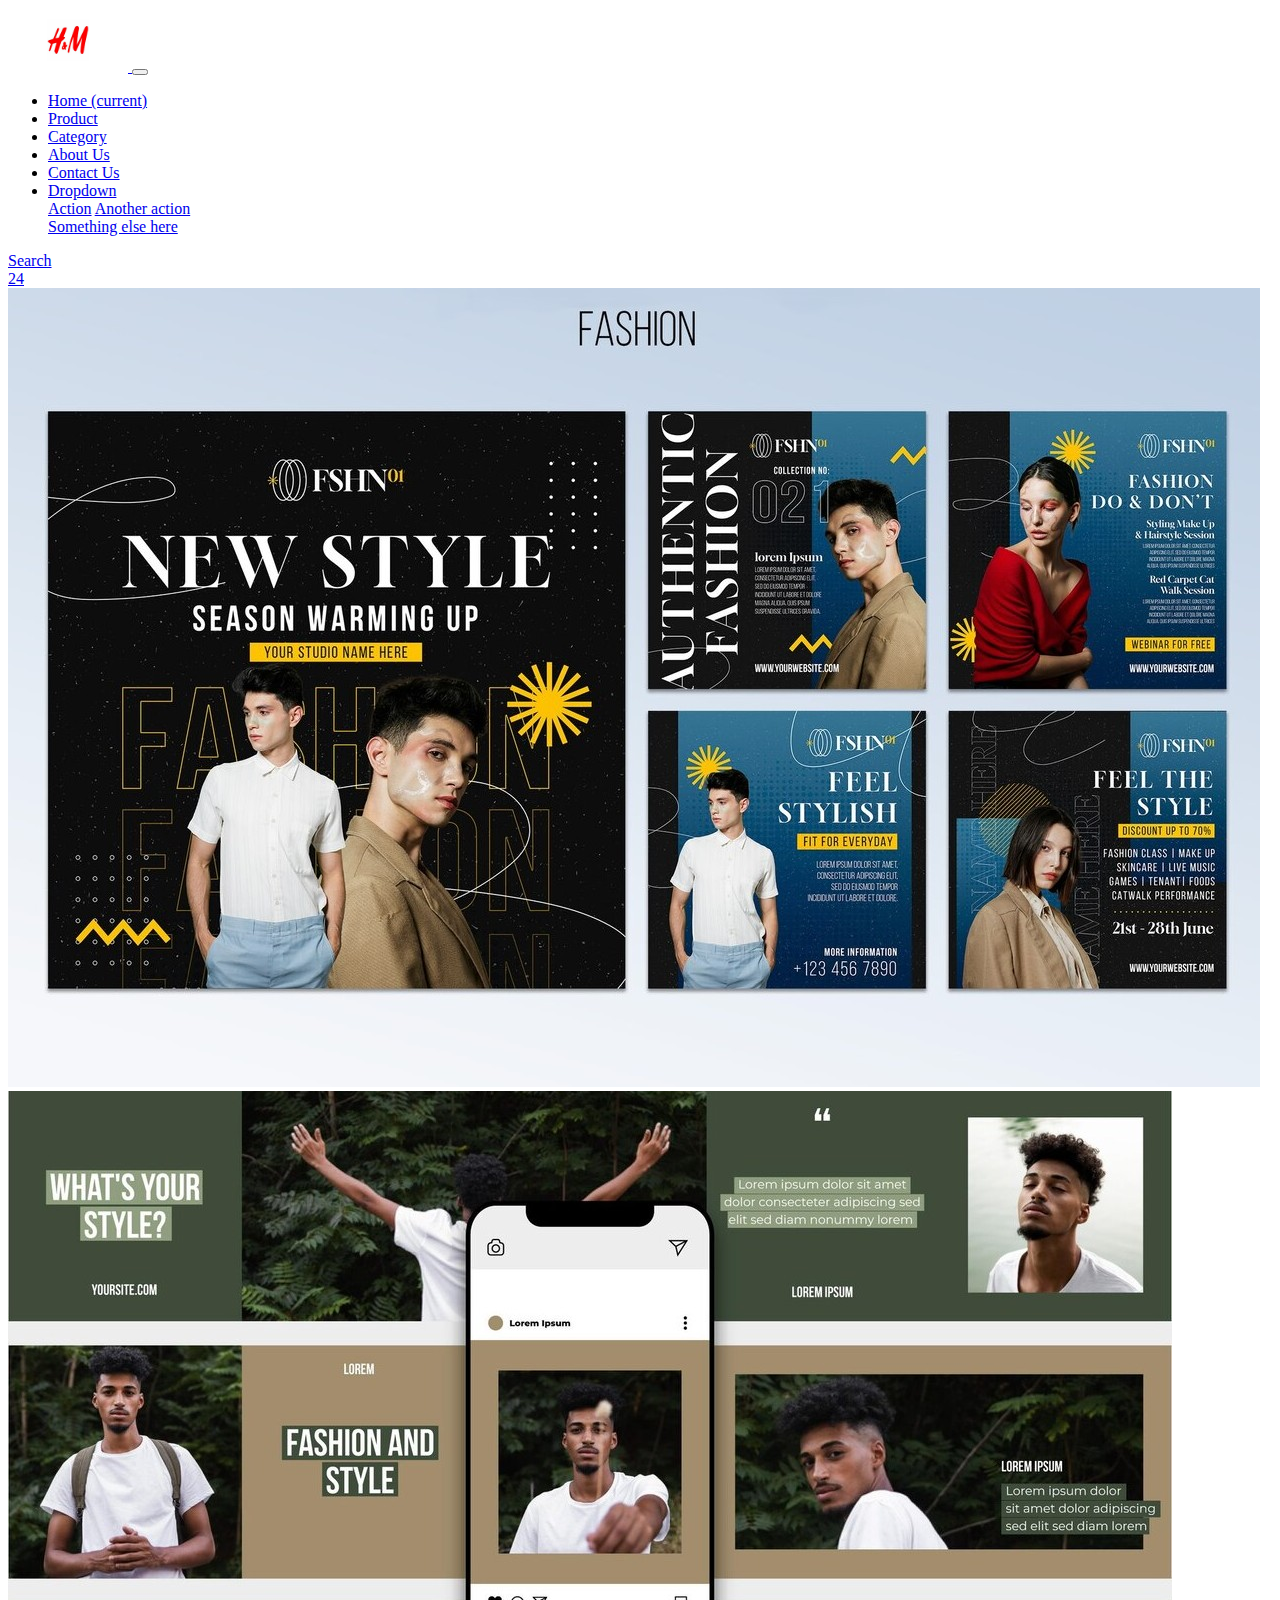
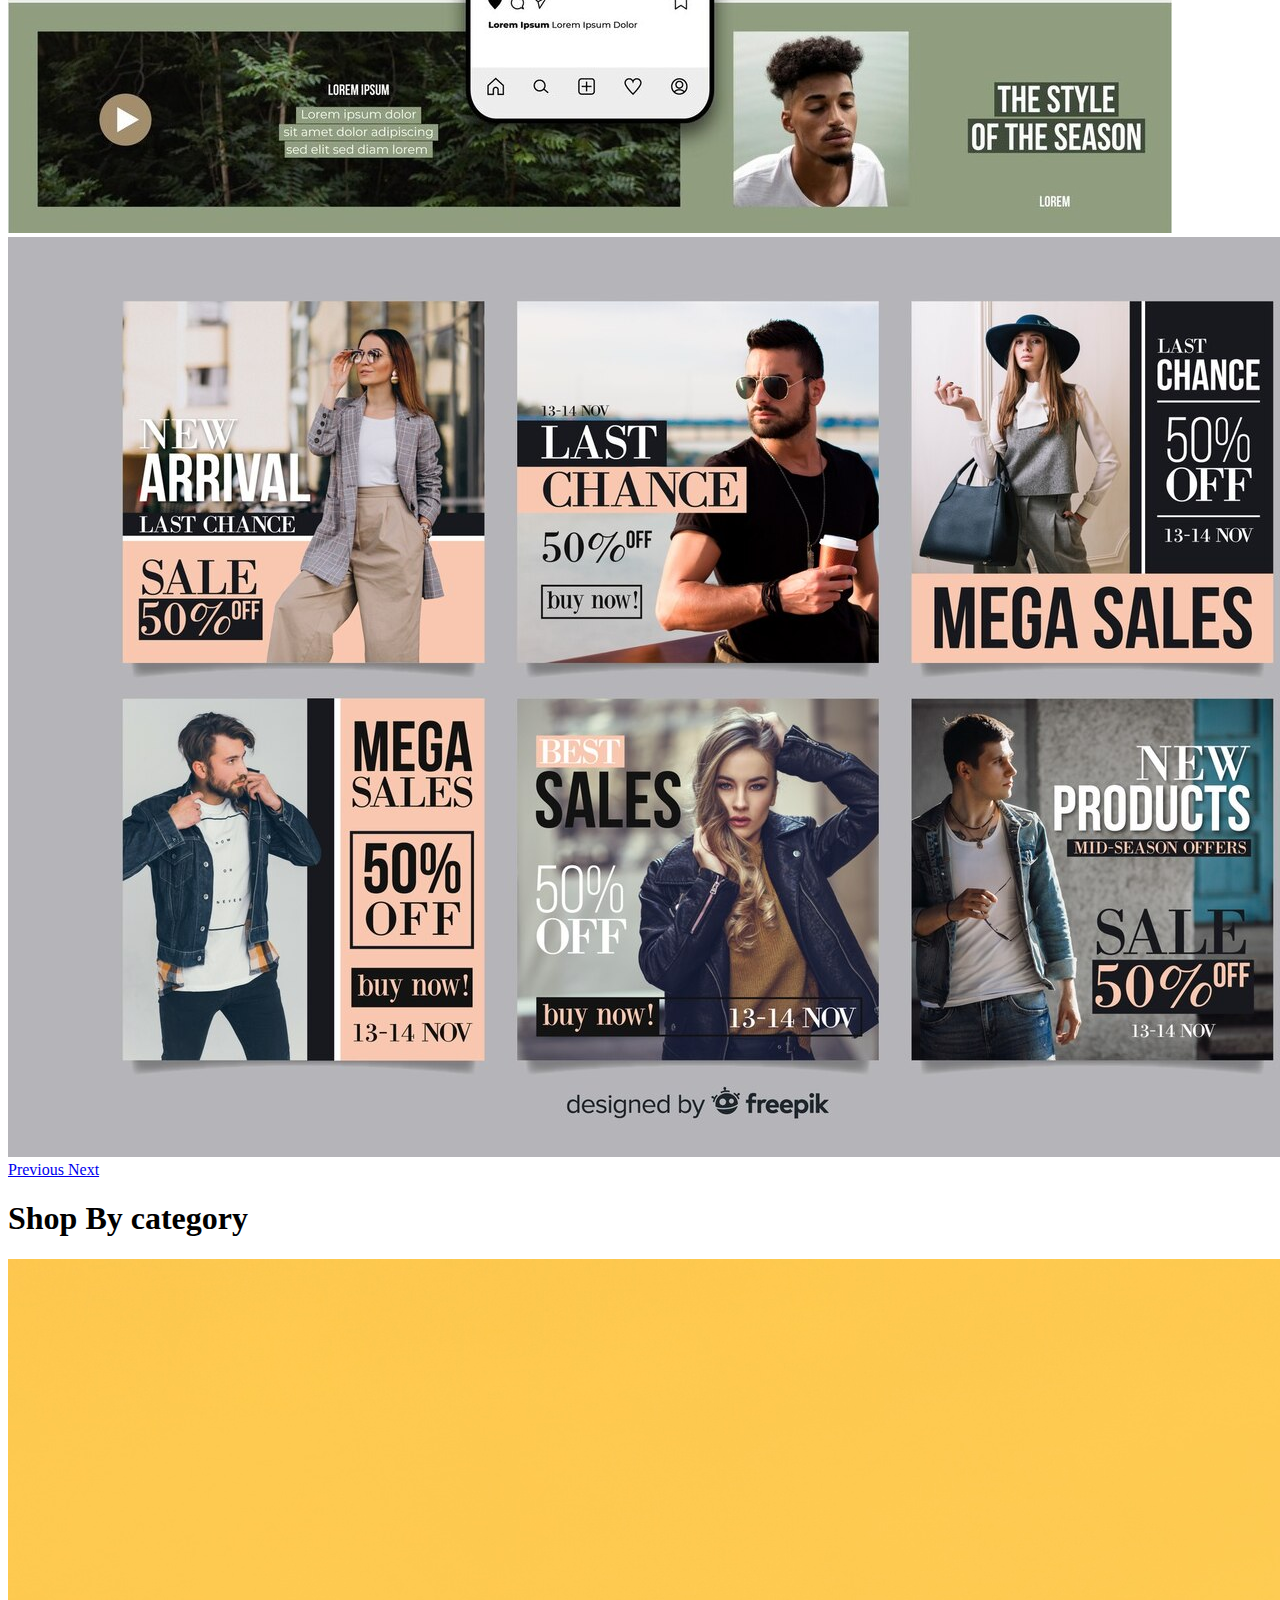
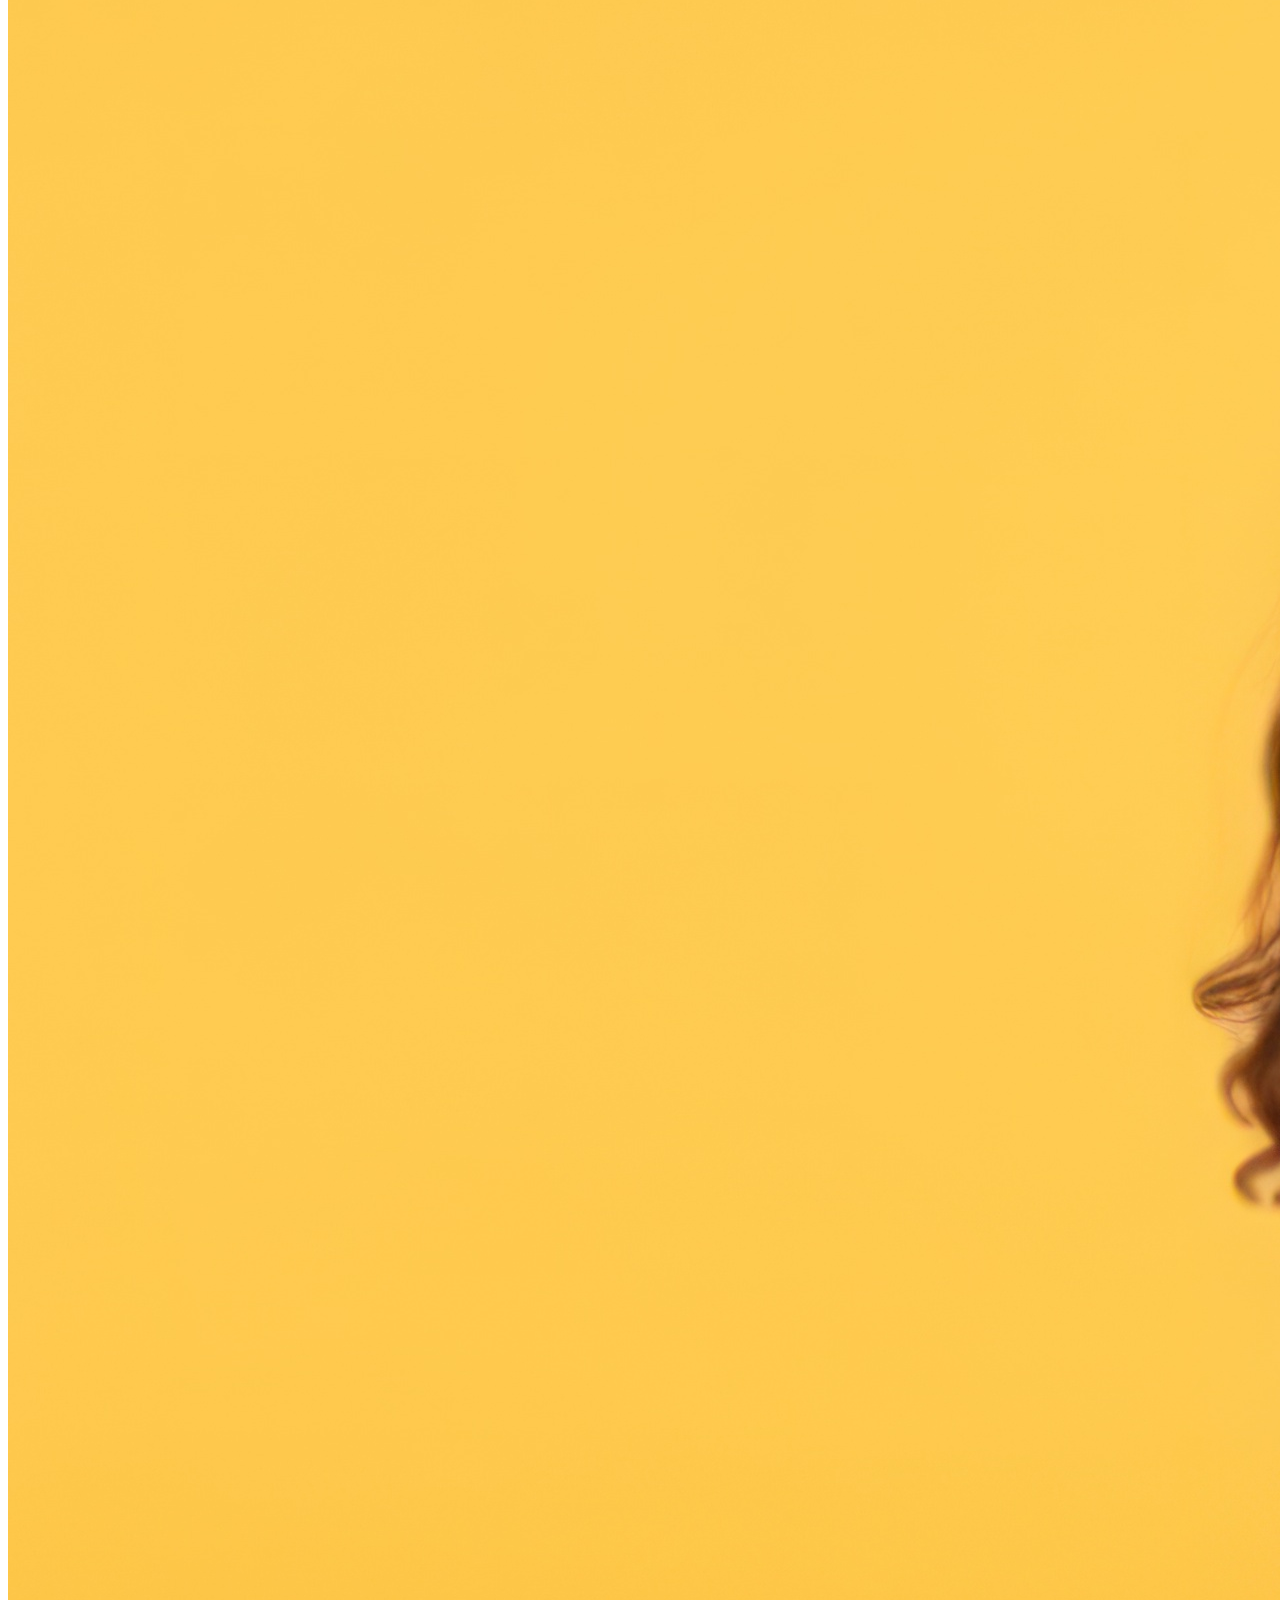
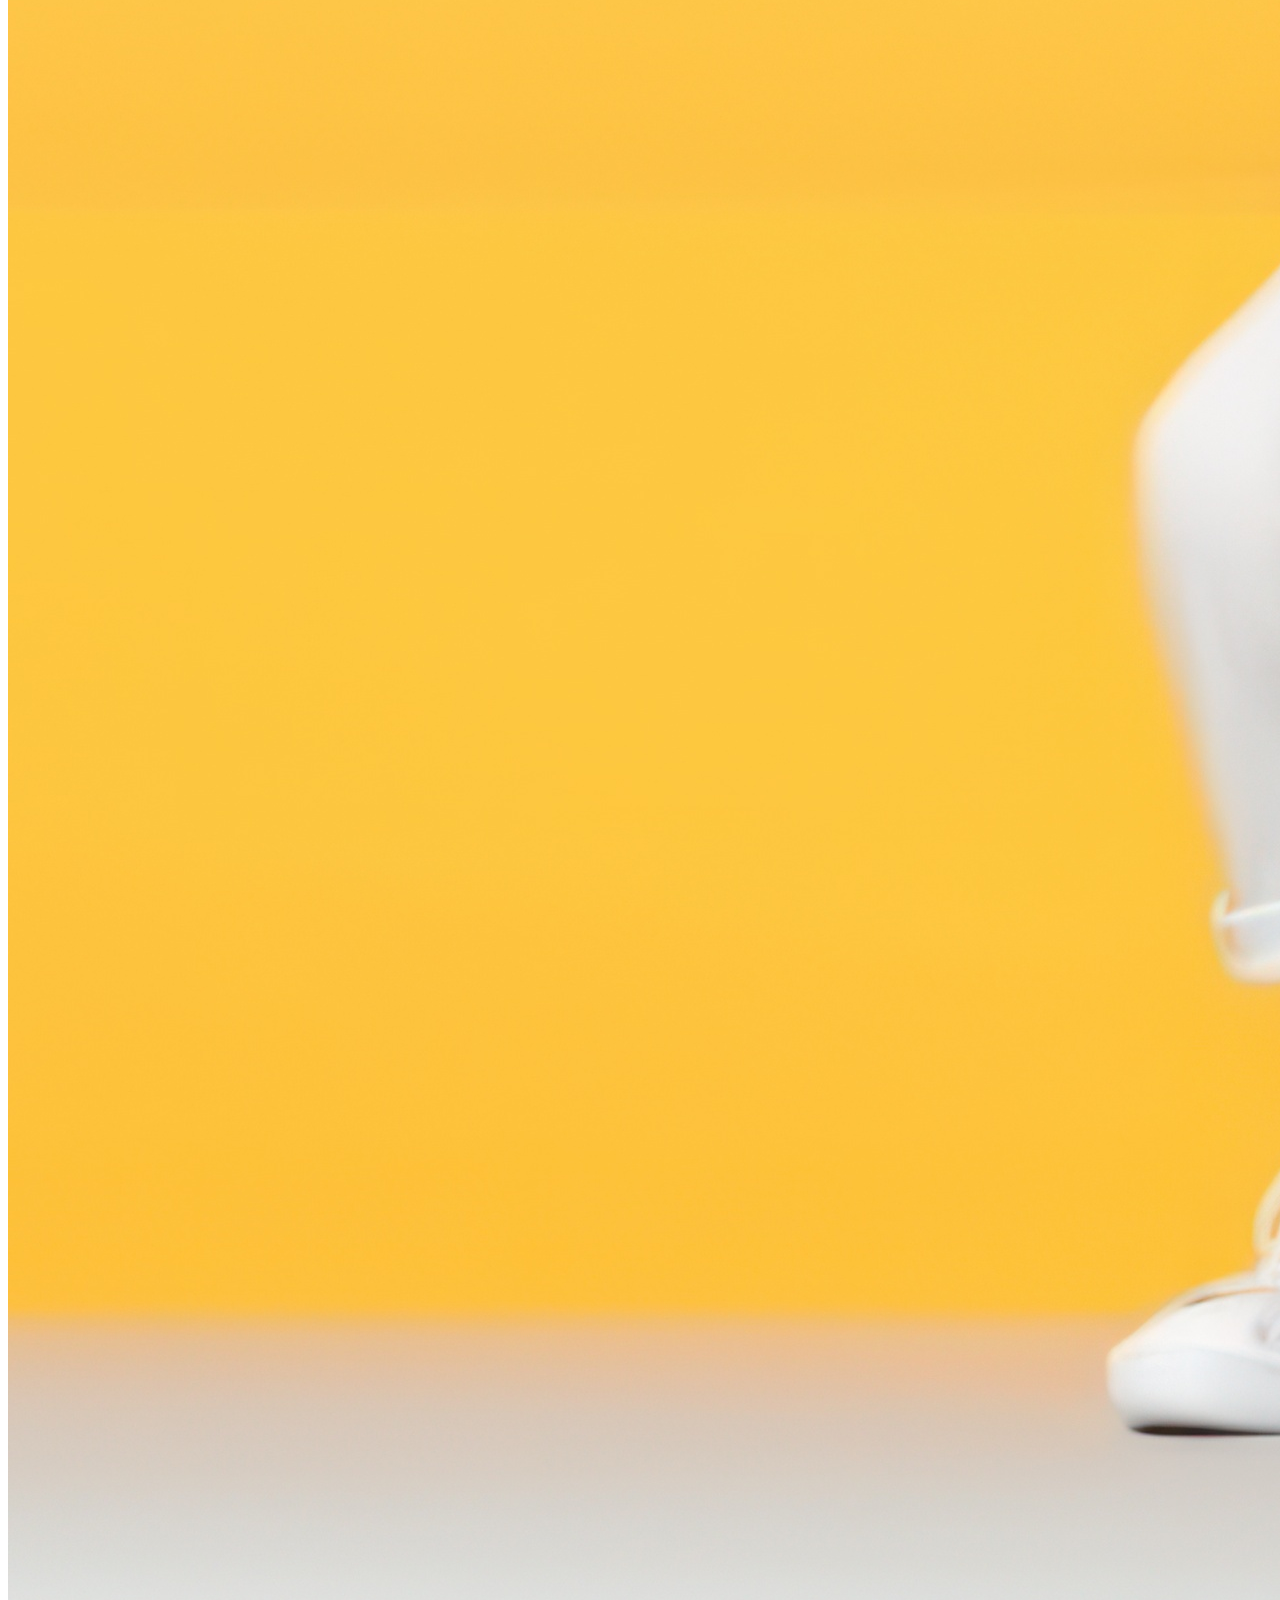
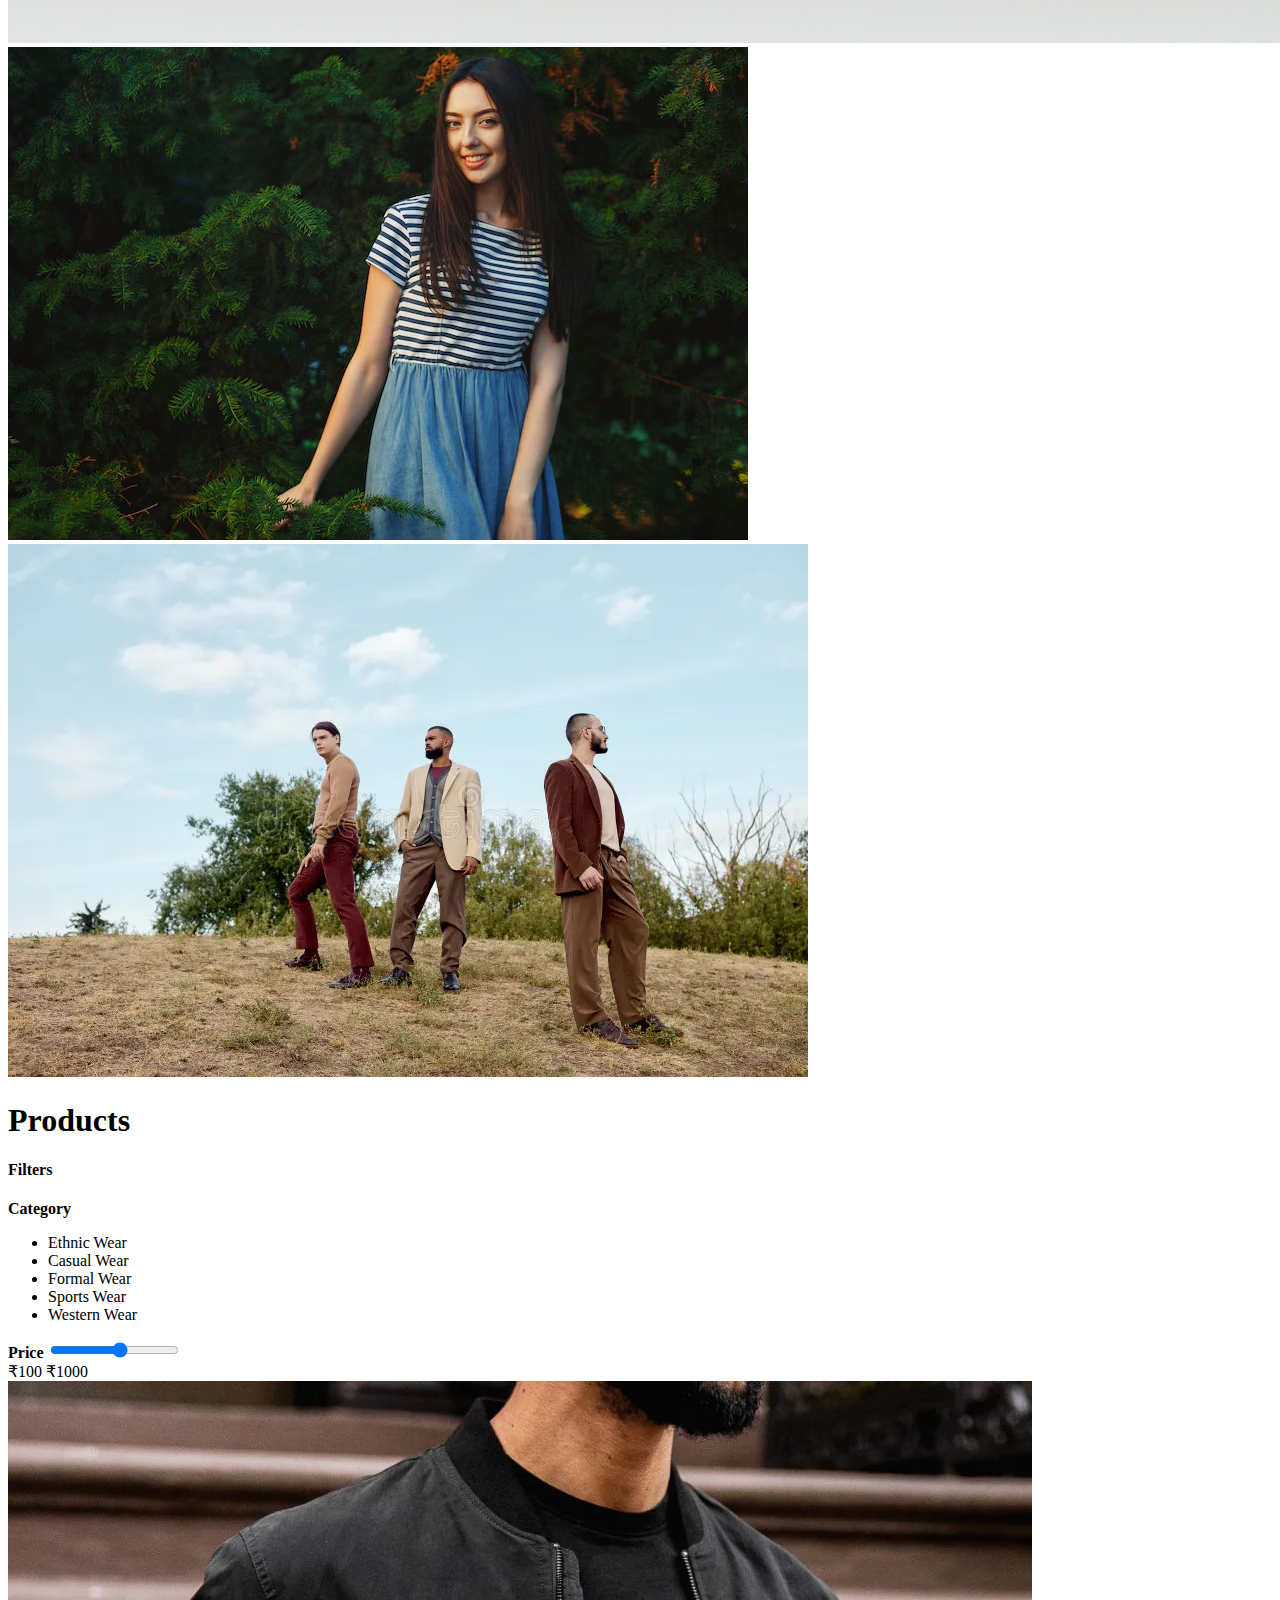
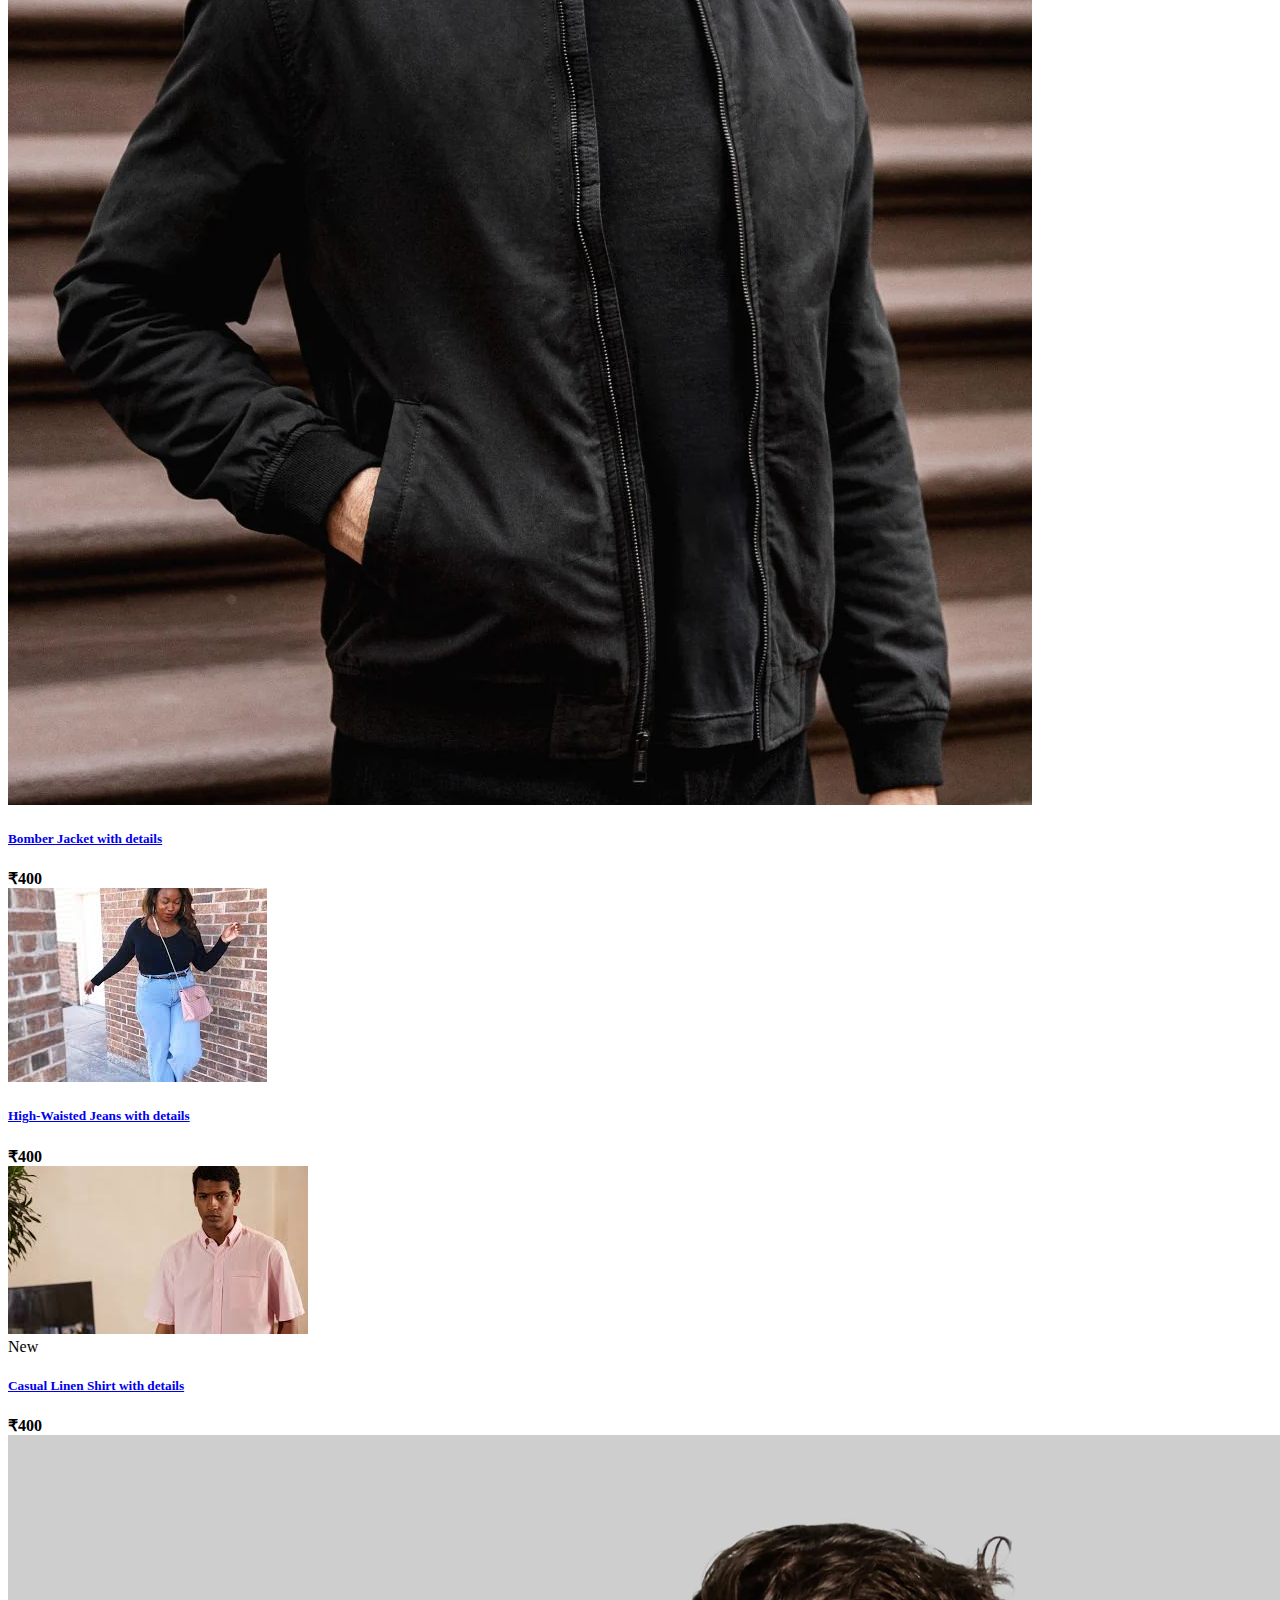
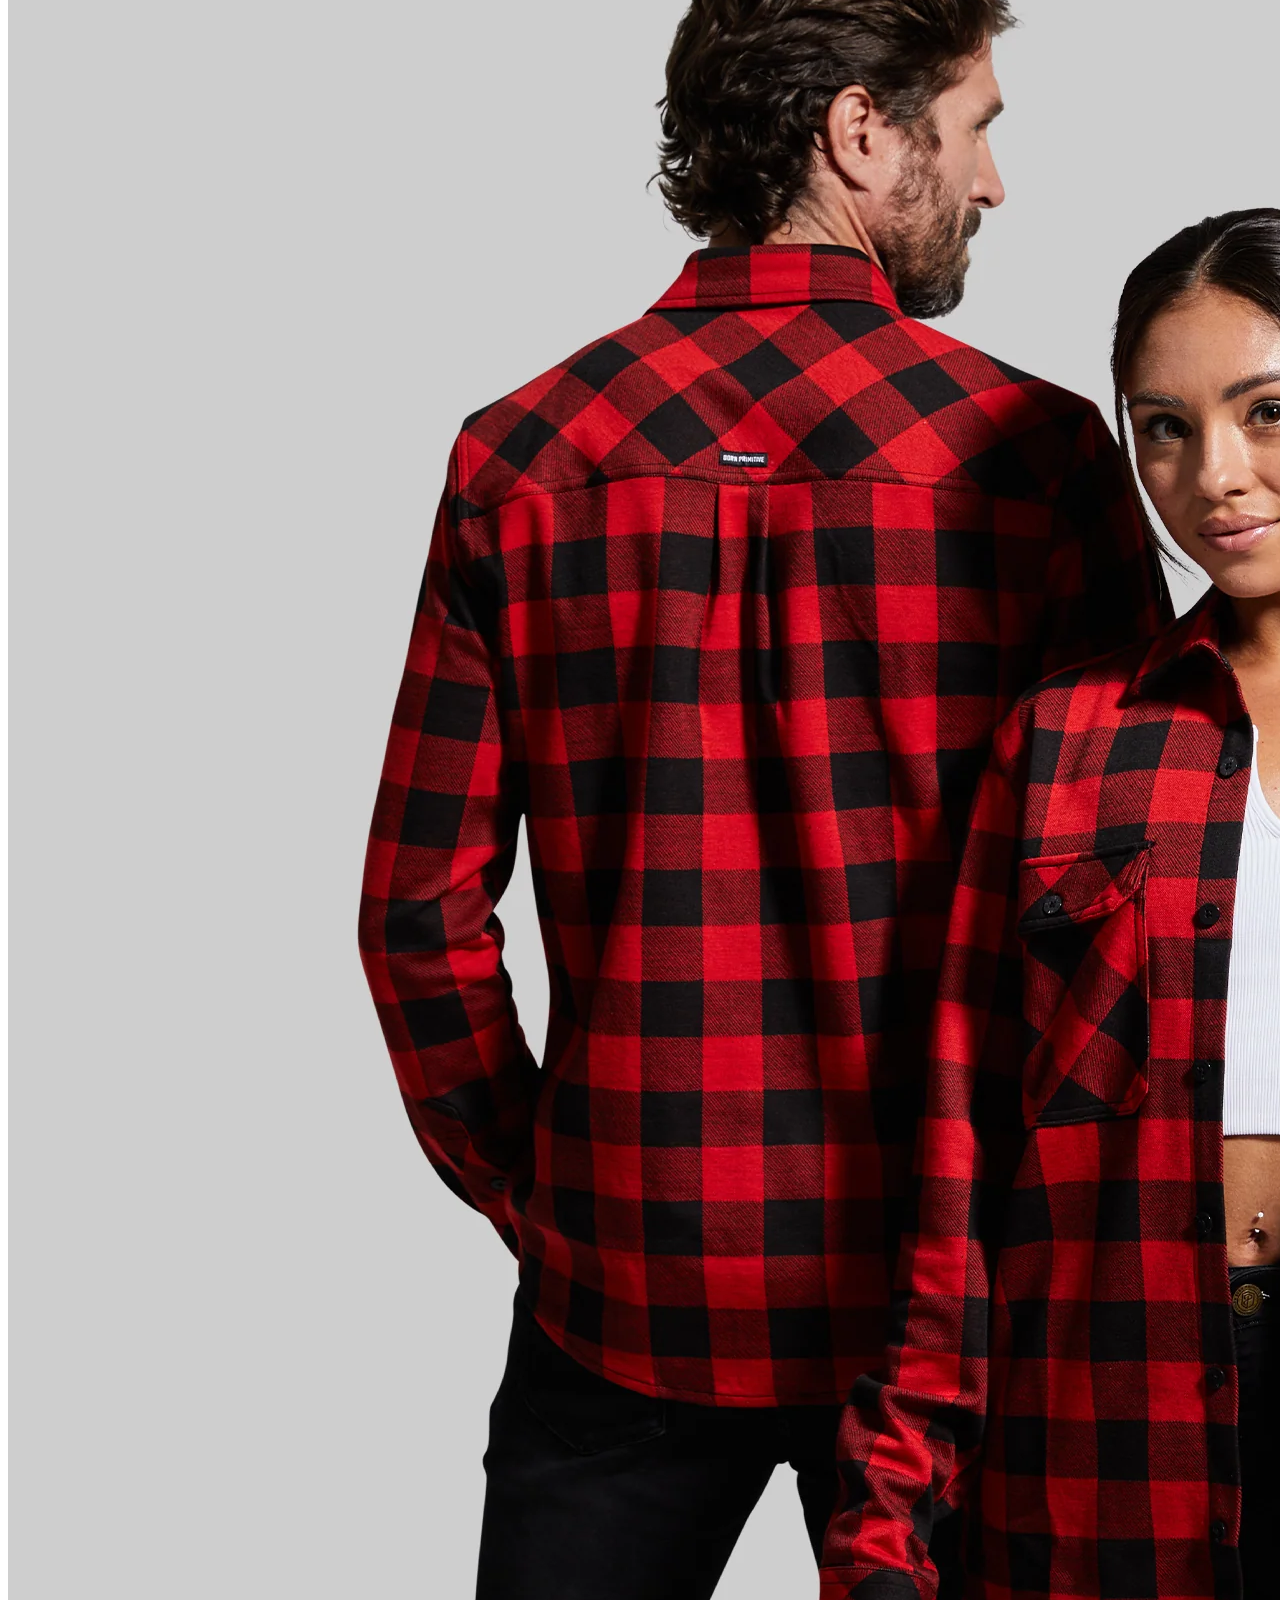
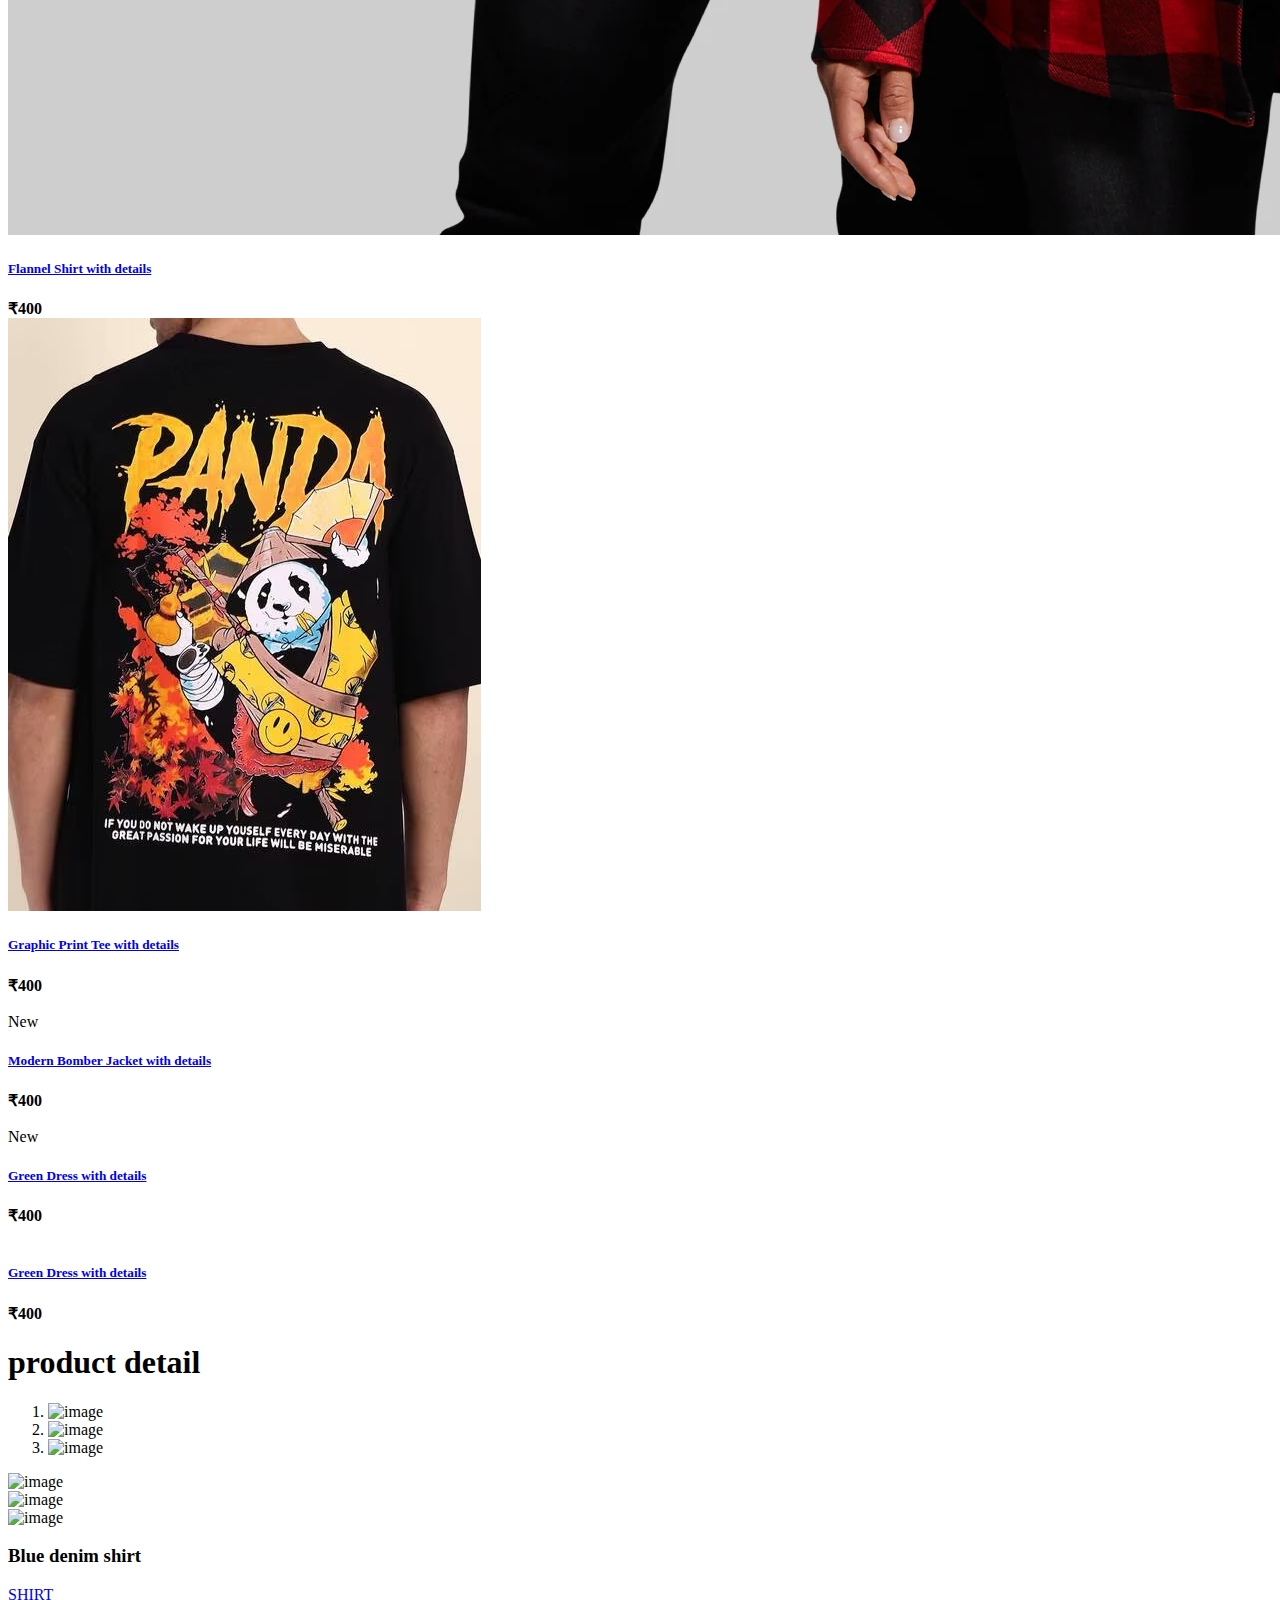
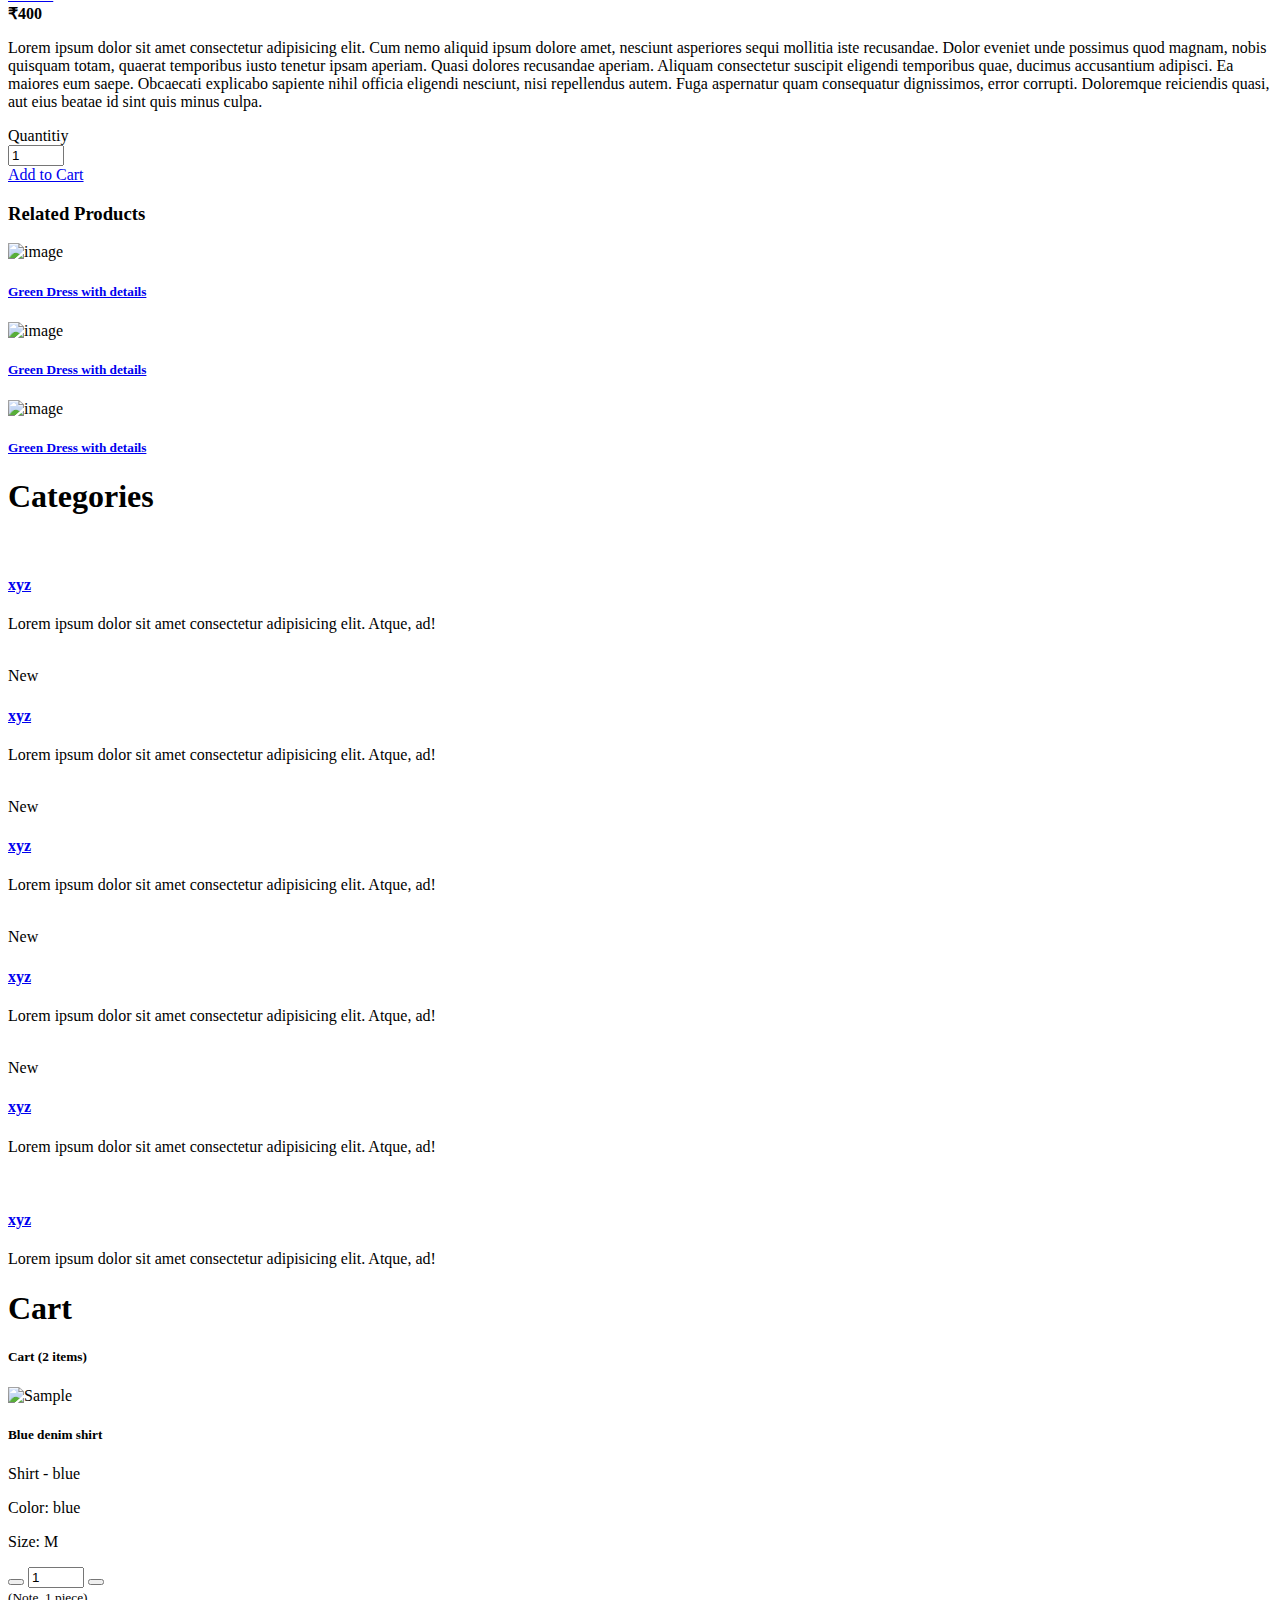
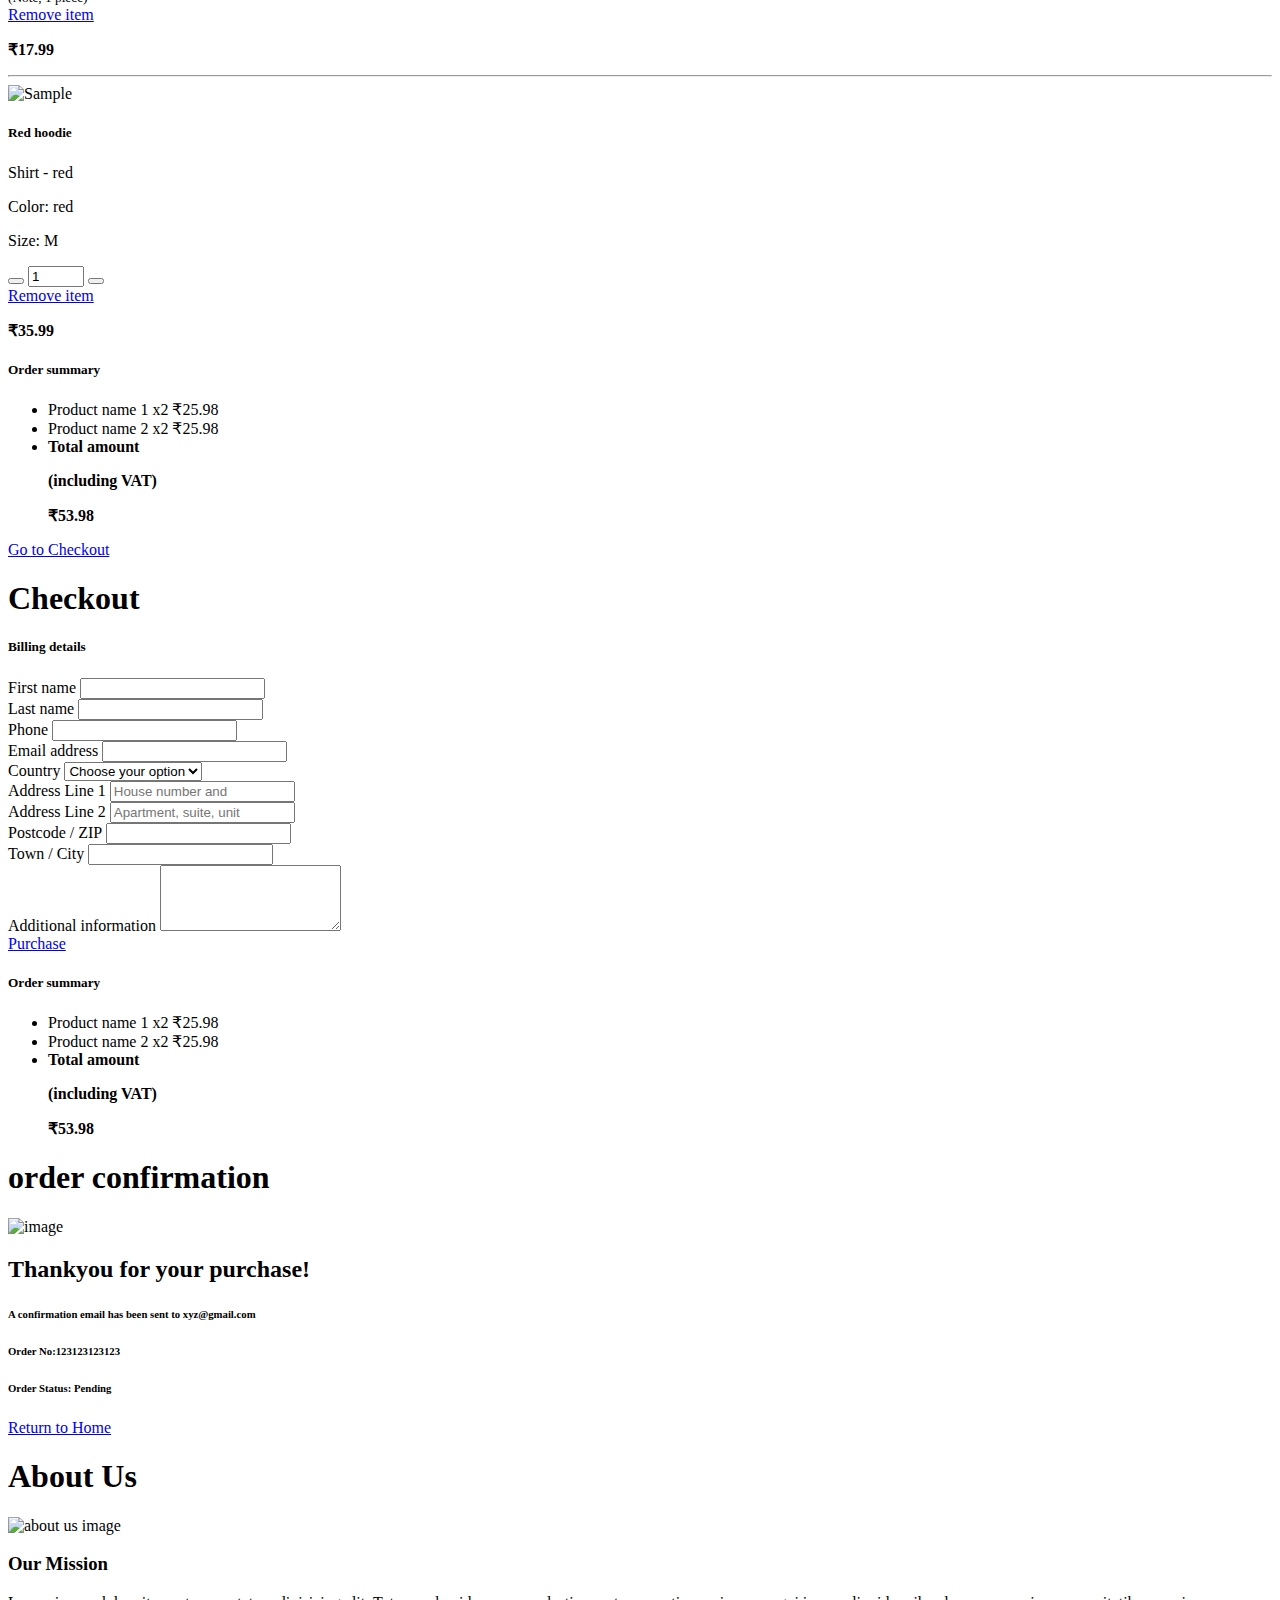
==== commit 4fa6a016: "Update index.html" ====
--- a/index.html
+++ b/index.html
@@ -180,7 +180,6 @@
                   </div> 
               </div> 
               <div class="col-md-9"> 
-
               <div class="row mb-5"> 
                <div class="col-md-4 col-12"> 
                <div class="single_product shadow text-center p-1">
@@ -270,11 +269,8 @@
                         <div class="col-md-4 col-12"> 
                             <div class="single_product shadow text-center p-1"> 
                                 <div class="product_img"> 
-          <a href="product_detail.html"><img src="assets/images/product3.png" class="img img-fluid" alt=""></a> 
-                                    <div class="new_product"> 
-                                        <span class="badge py-2 px-3 badge-pill badge-danger">New</span> 
-                                    </div> 
-                                </div> 
+ <a href="product_detail.html"><img src="picture/Graphic Print Tee.avif" class="img img-fluid" alt=""></a> 
+                                    </div> 
                                 <div class="product-caption my-3"> 
                                     <div class="product-ratting"> 
                                       <i class="fas fa-star"></i> 
@@ -291,16 +287,15 @@
                           </div> 
                       </div> 
                   </div> 
+                  
                   <div class="row"> 
                       <div class="col-md-4 col-12"> 
                           <div class="single_product shadow text-center p-1"> 
                               <div class="product_img"> 
-                                  <a href="product_detail.html"><img 
-src="assets/images/product3.png" class="img img-fluid" 
+                                  <a href="product_detail.html"><img src="assets/images/product3.png" class="img img-fluid" 
                                           alt=""></a> 
                                   <div class="new_product"> 
-                                      <span class="badge py-2 px-3 badge-pill 
-badge-danger">New</span> 
+                                      <span class="badge py-2 px-3 badge-pill badge-danger">New</span> 
                                   </div> 
                               </div> 
                               <div class="product-caption my-3"> 
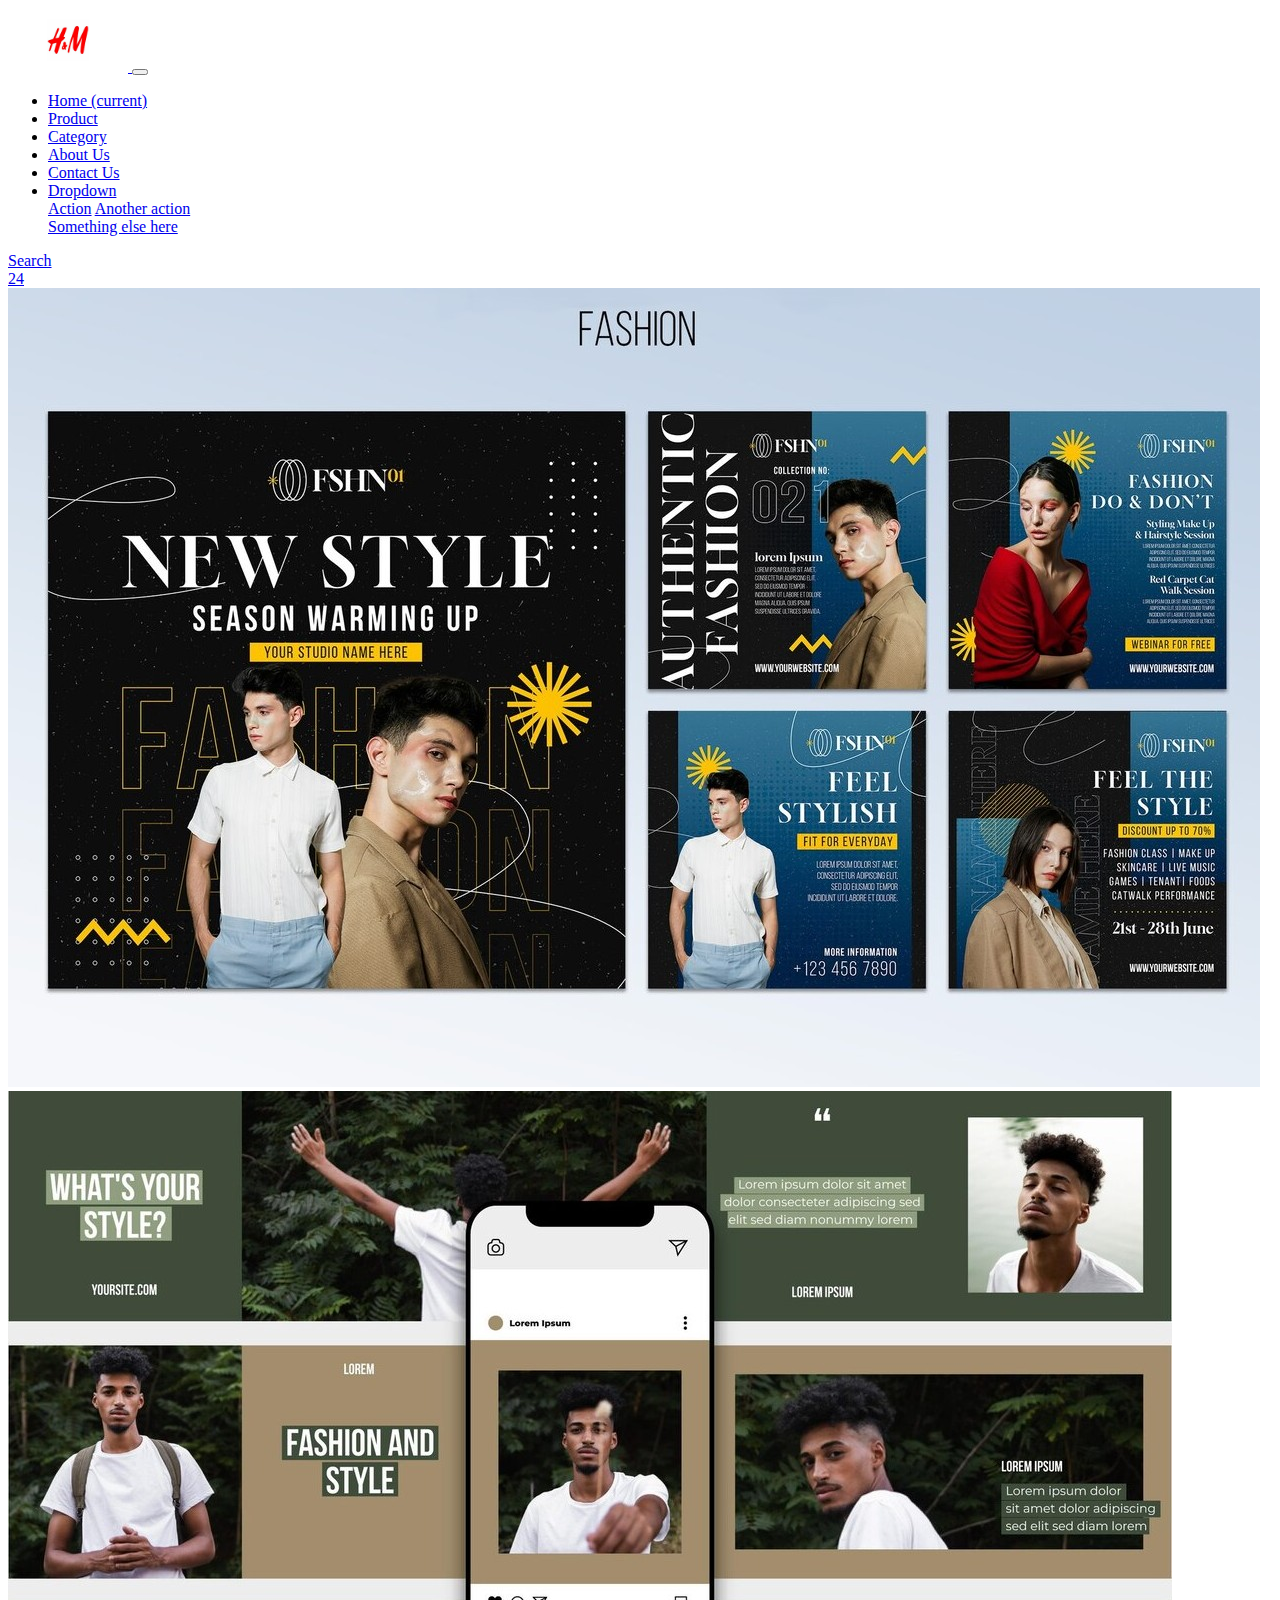
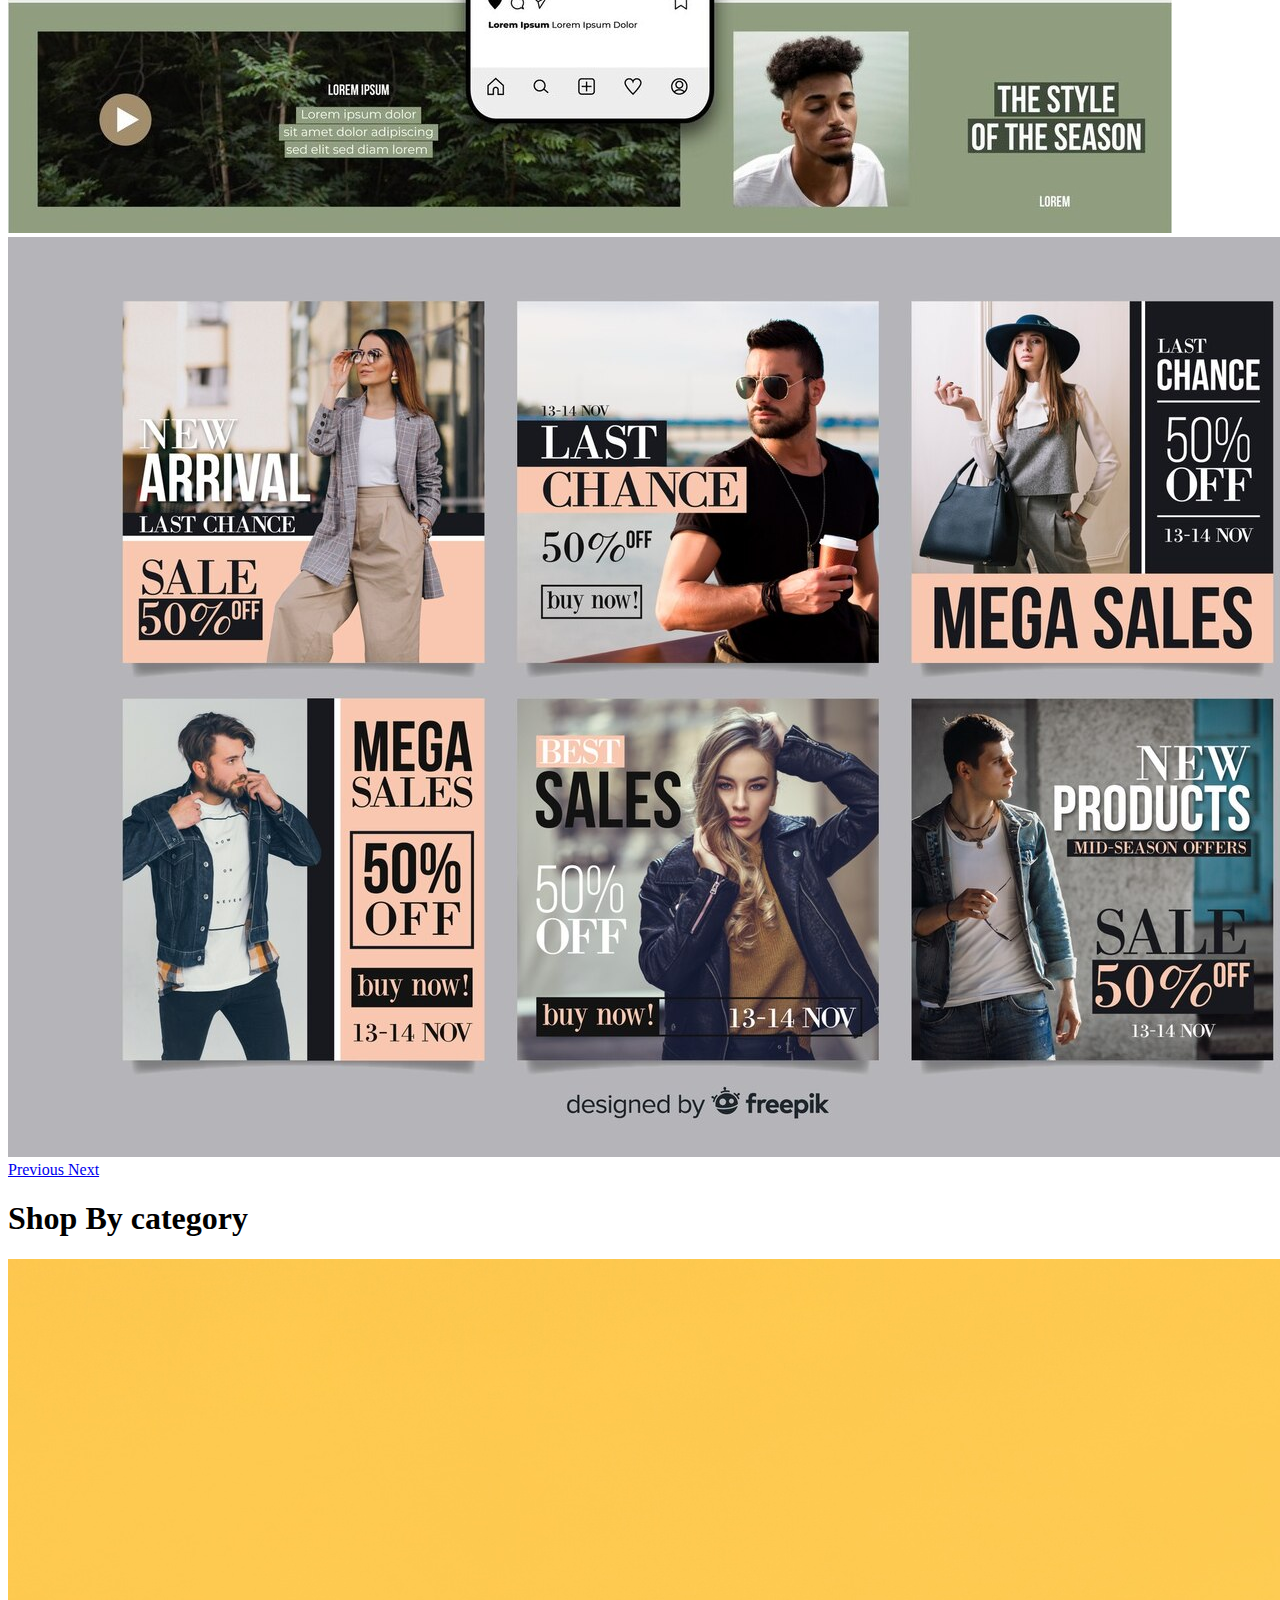
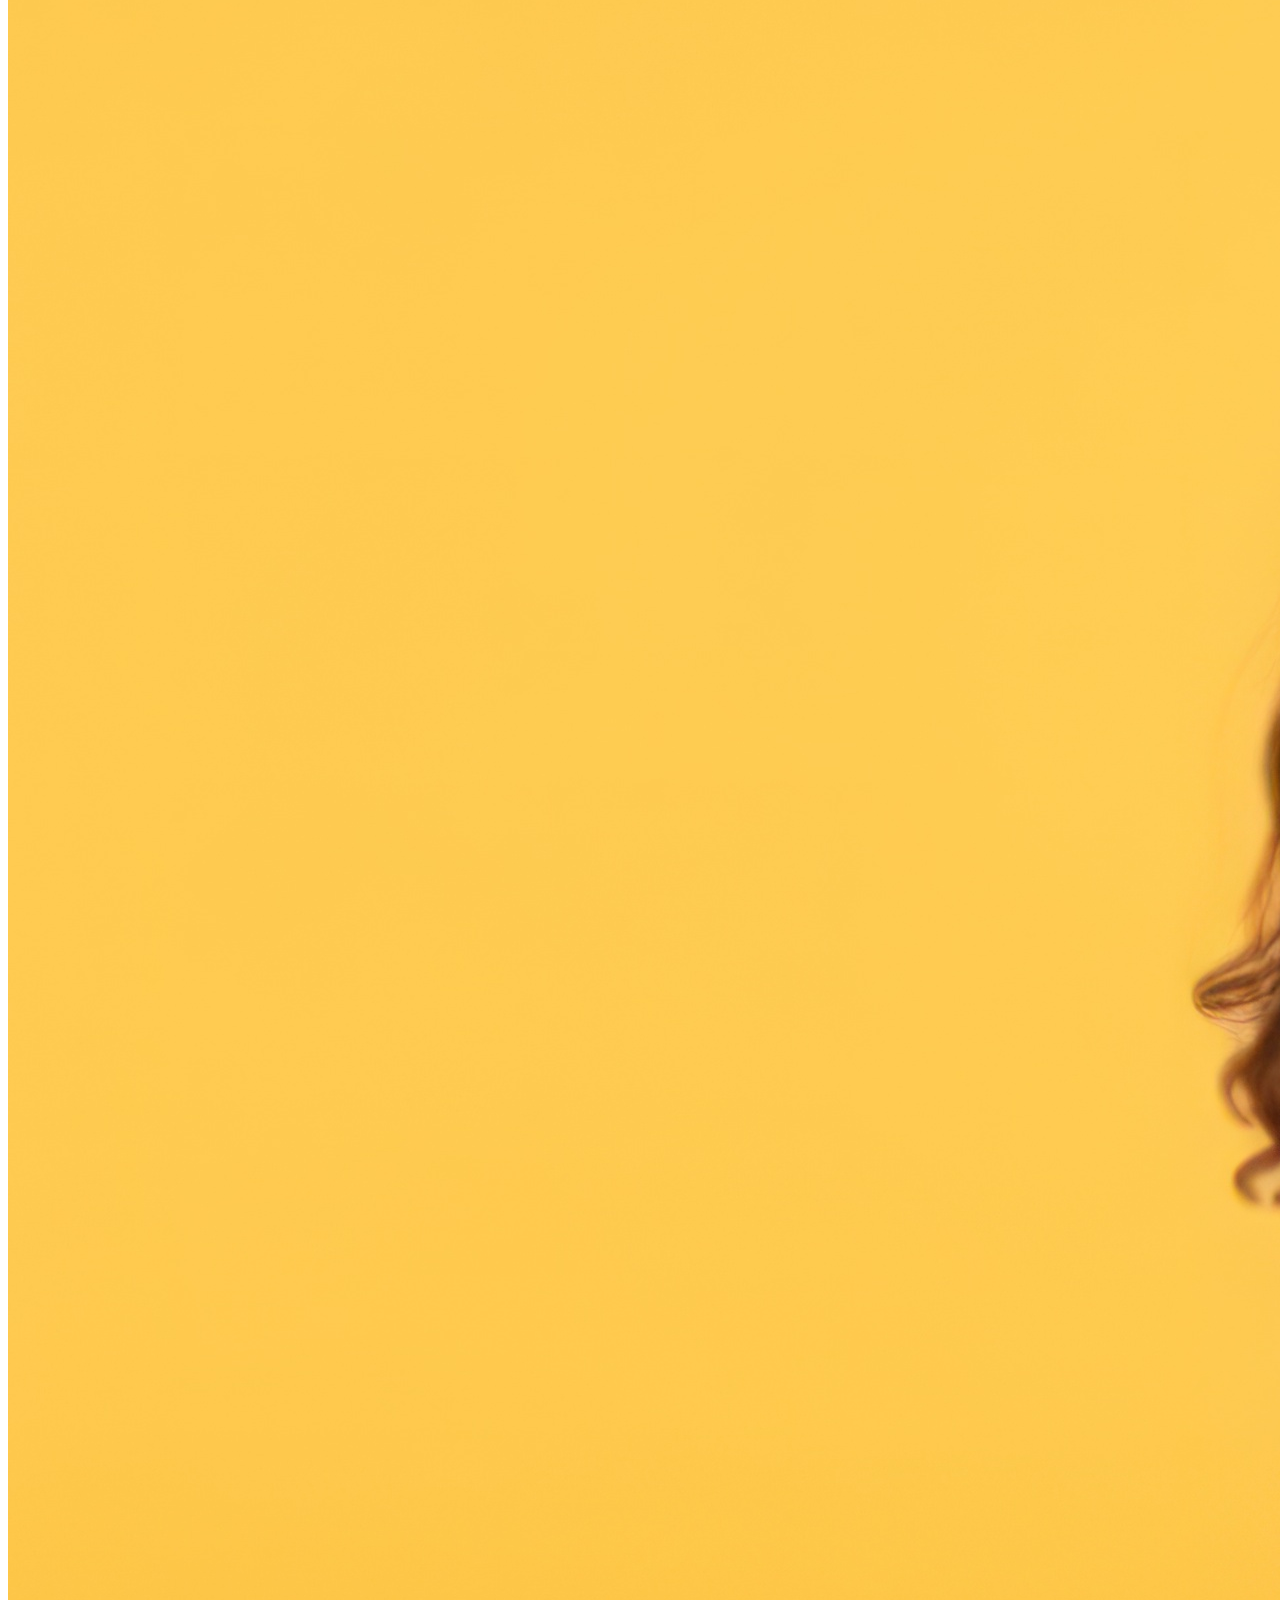
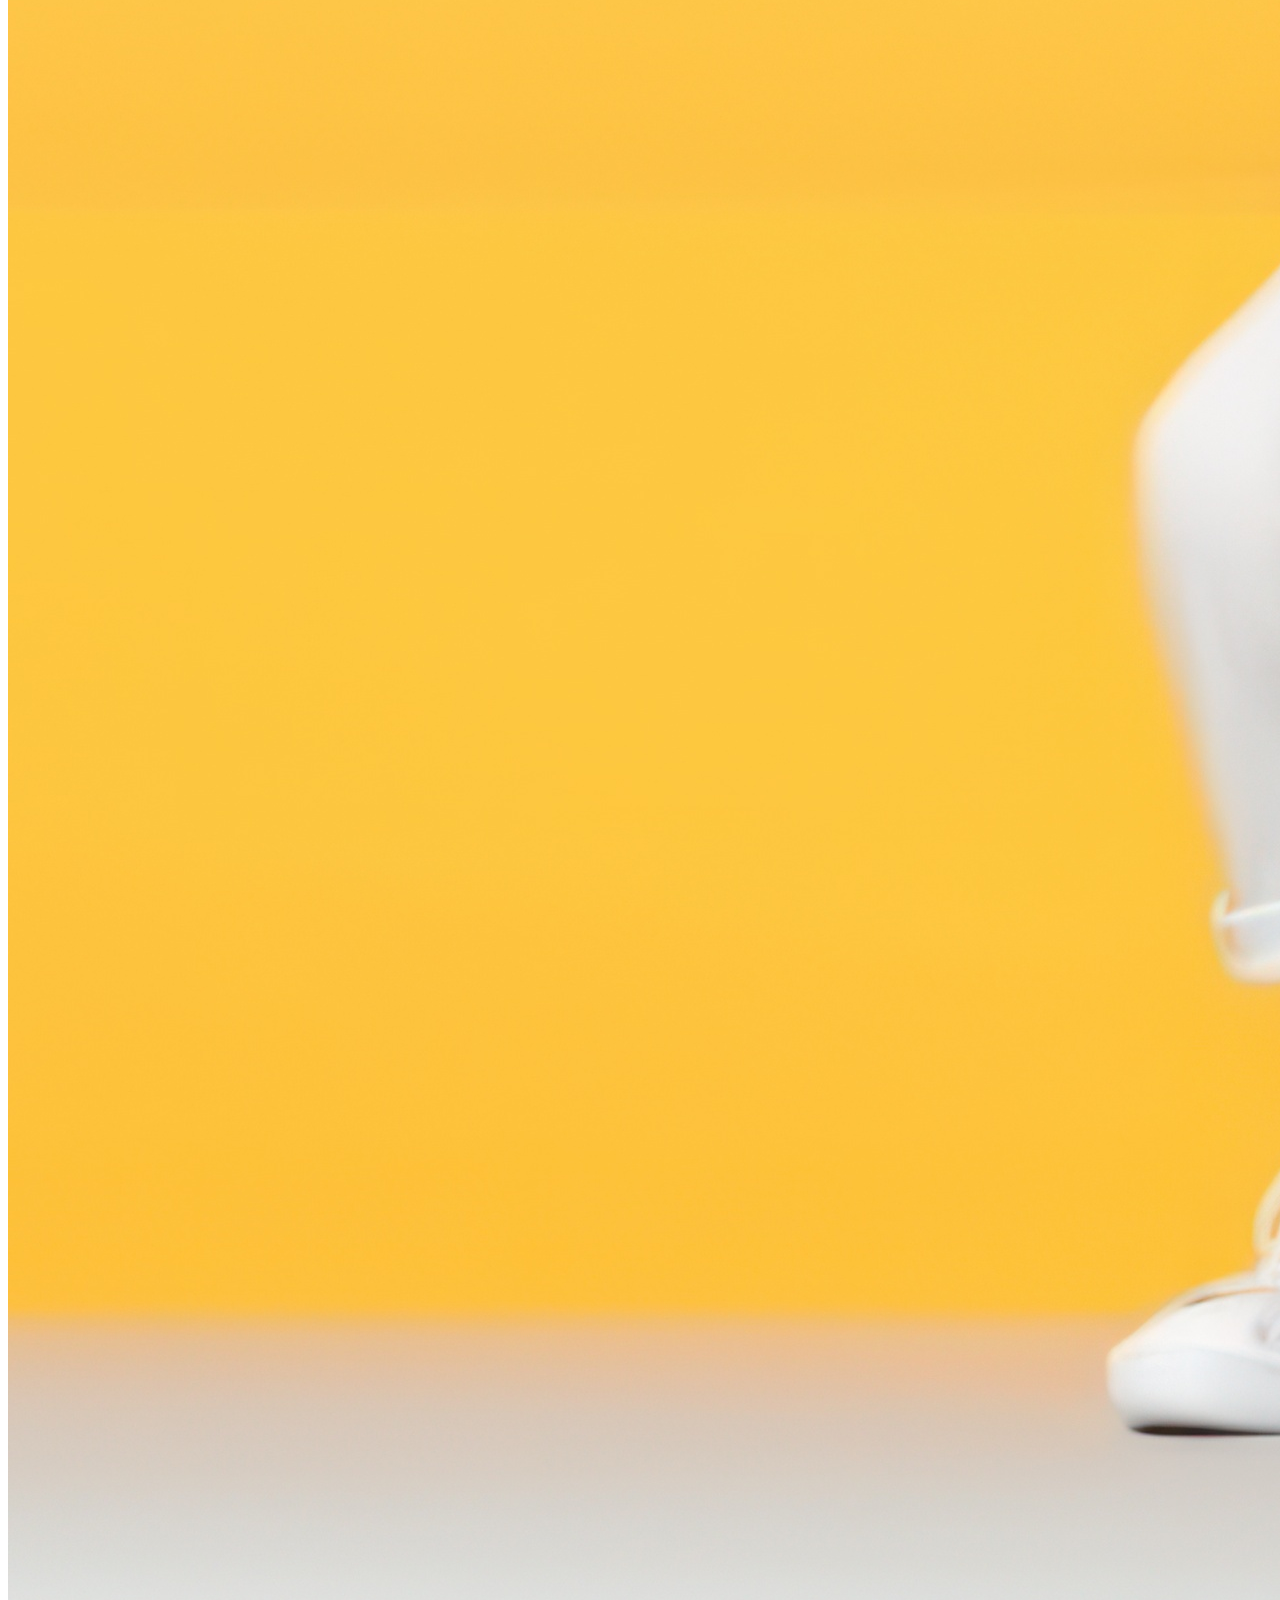
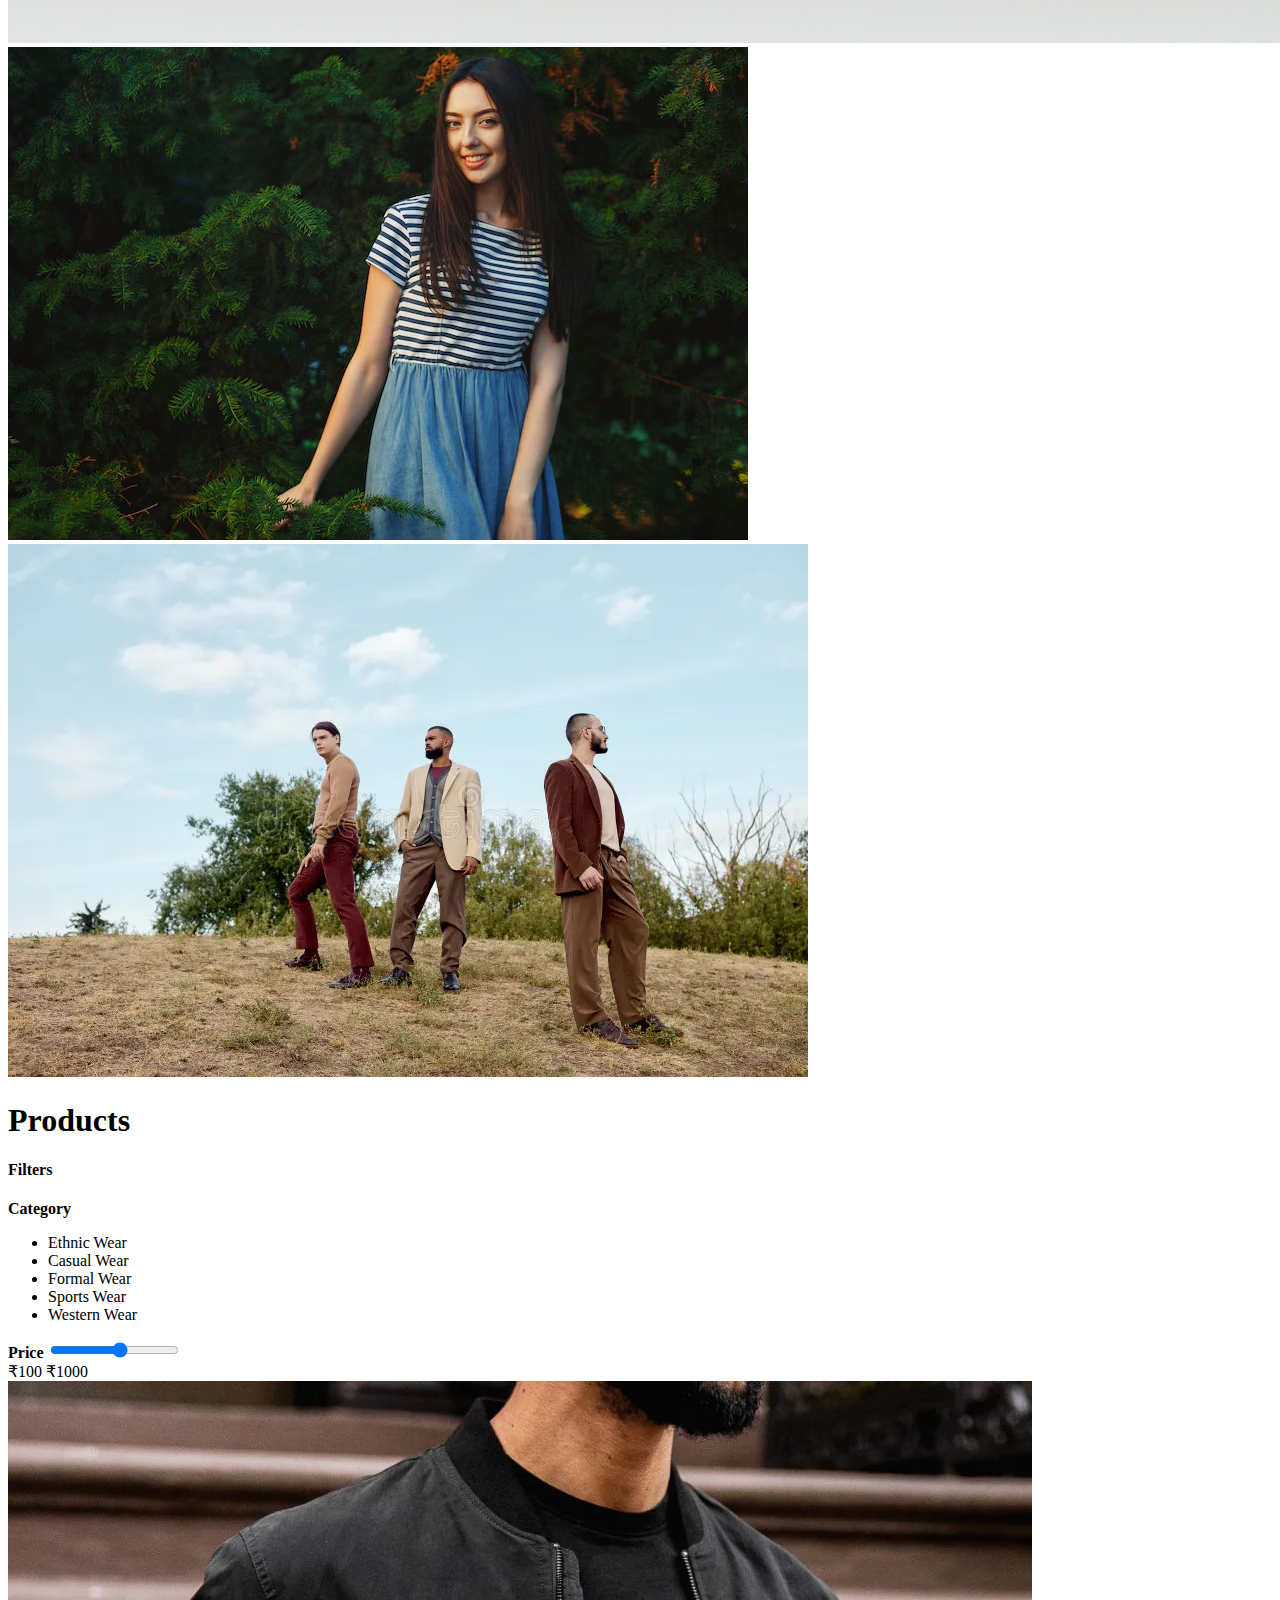
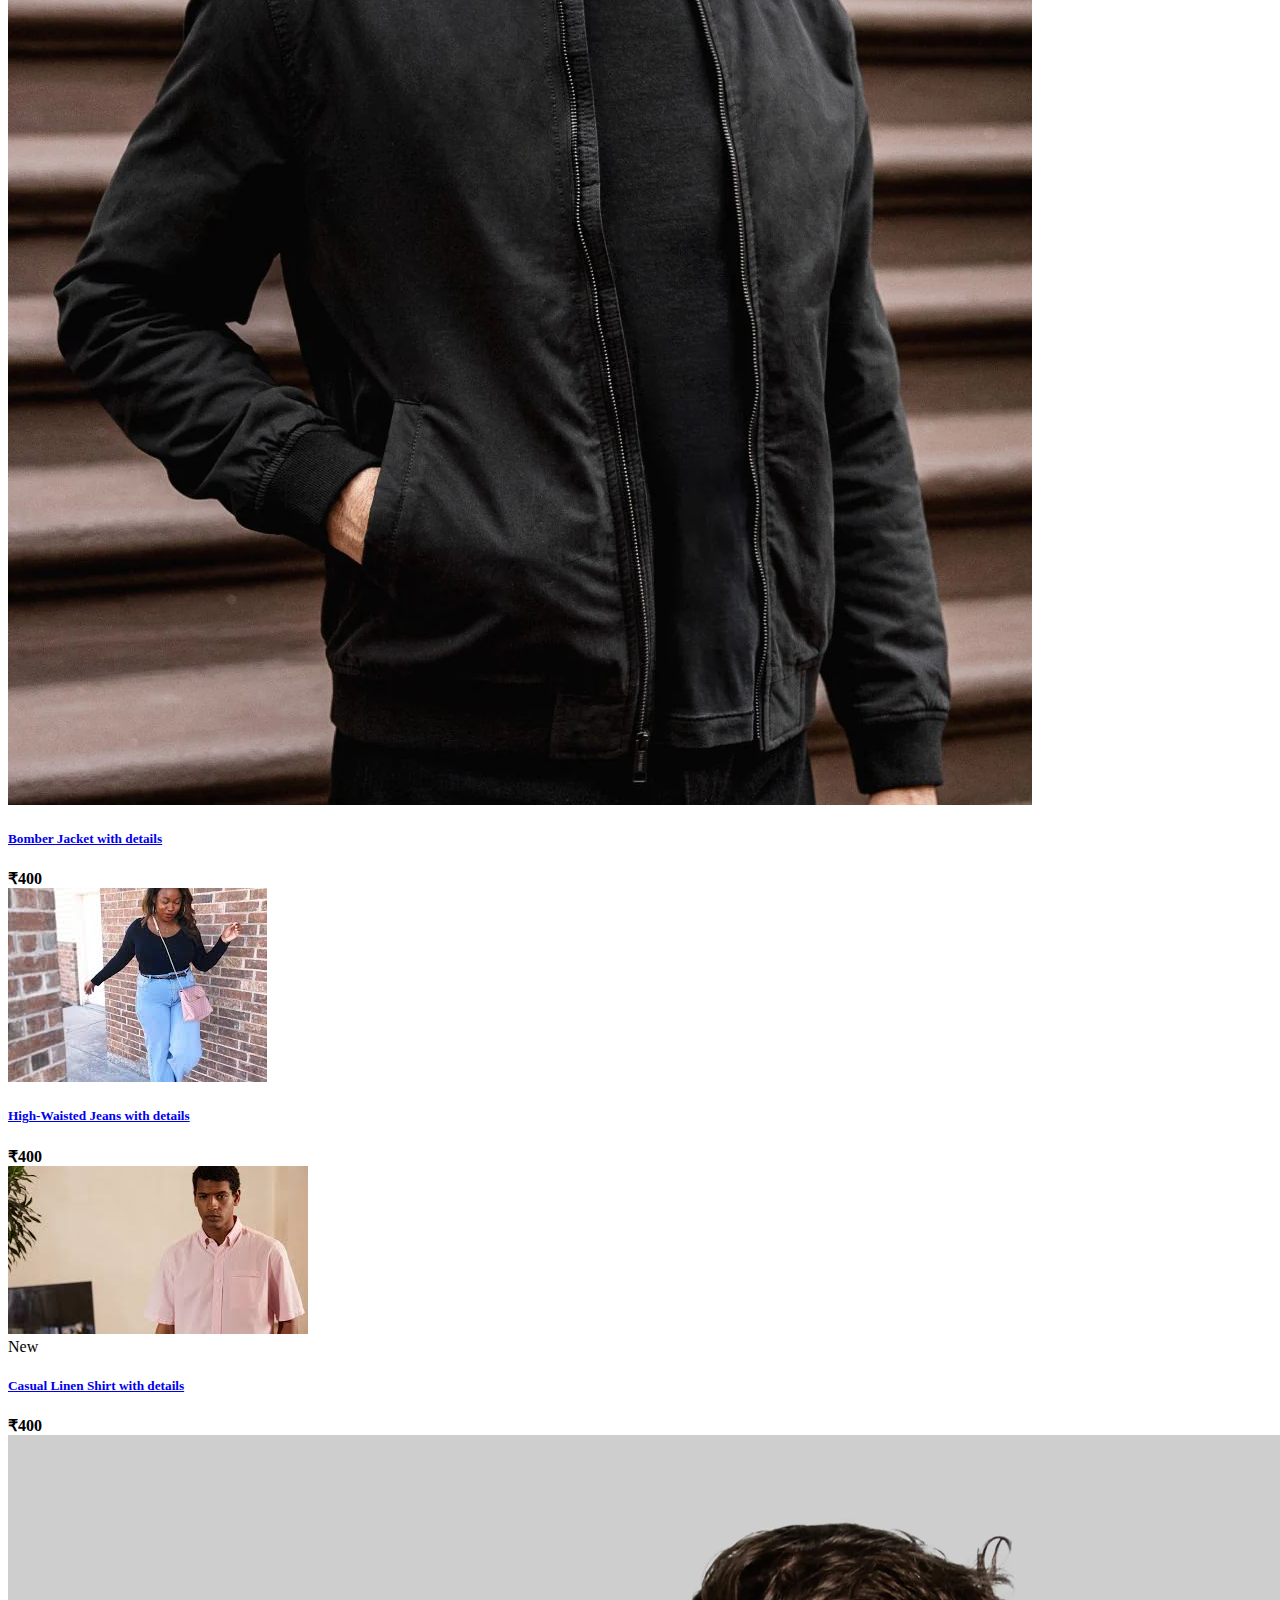
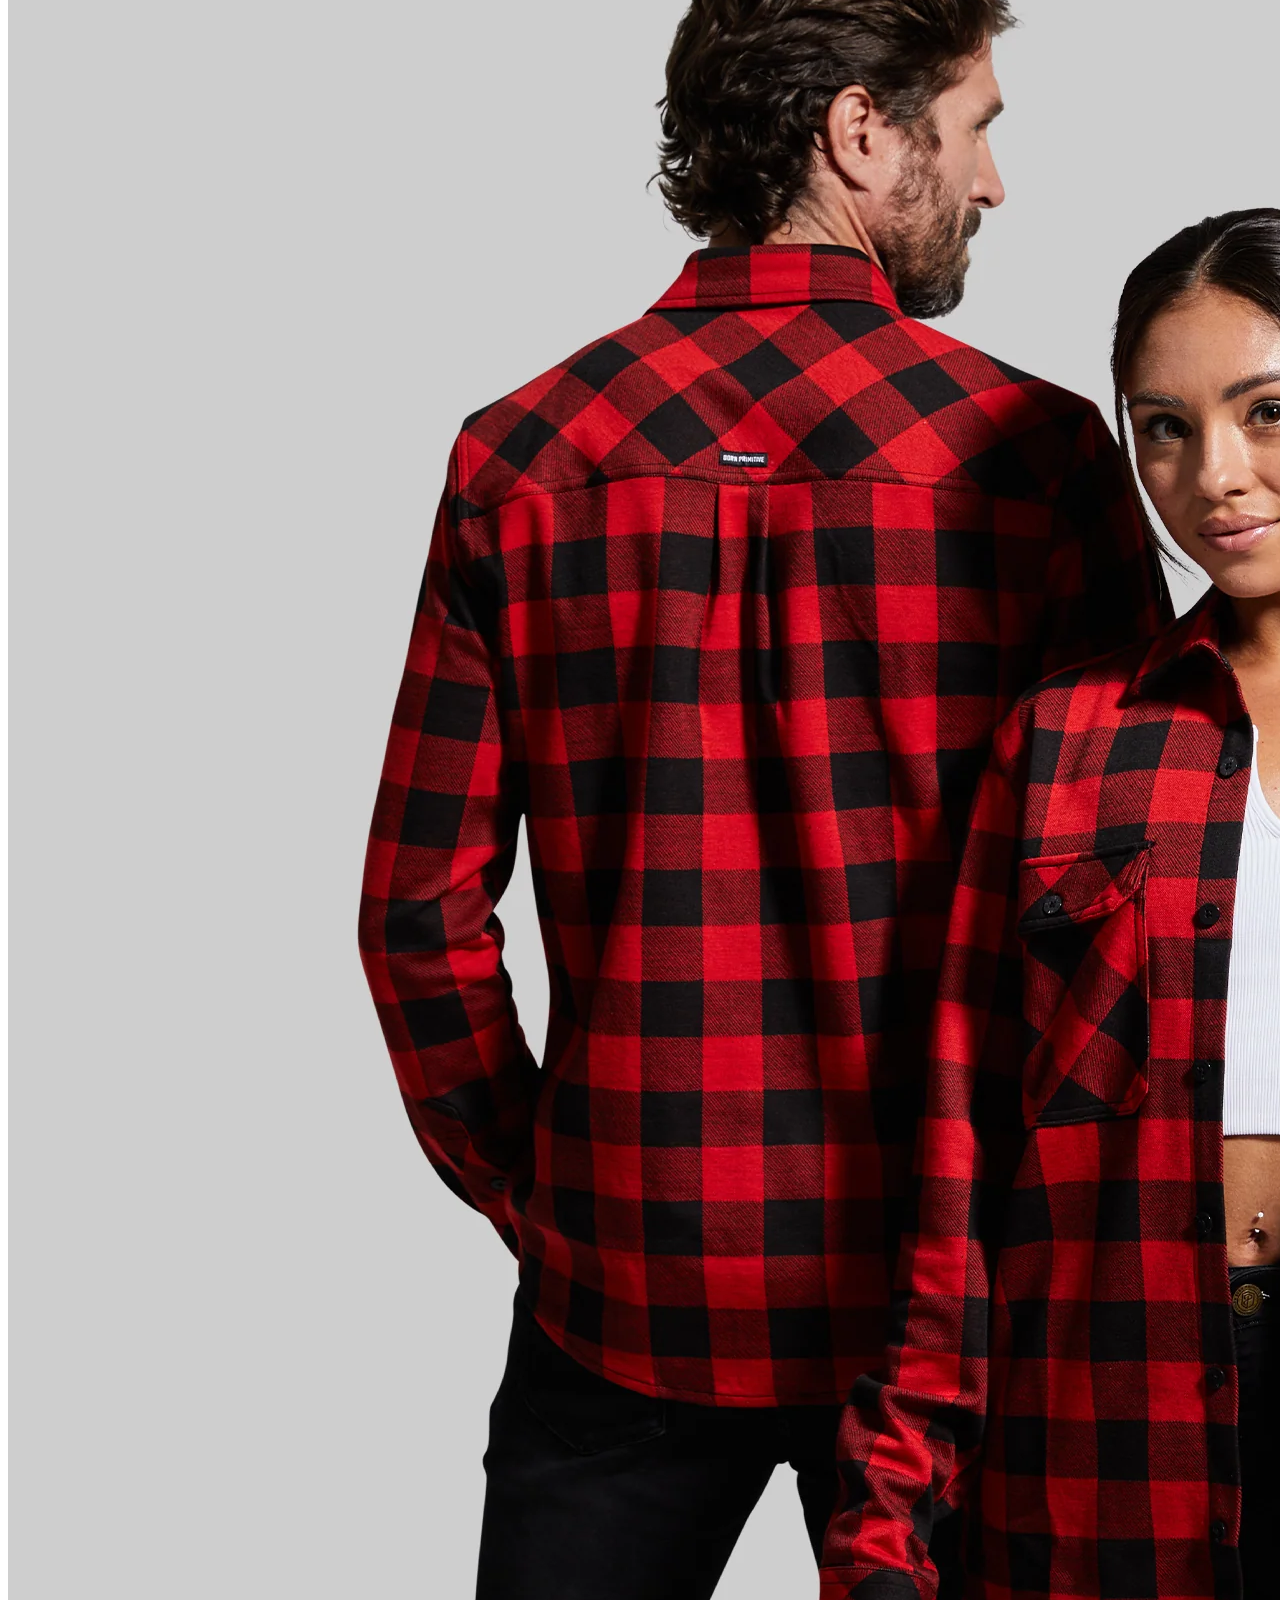
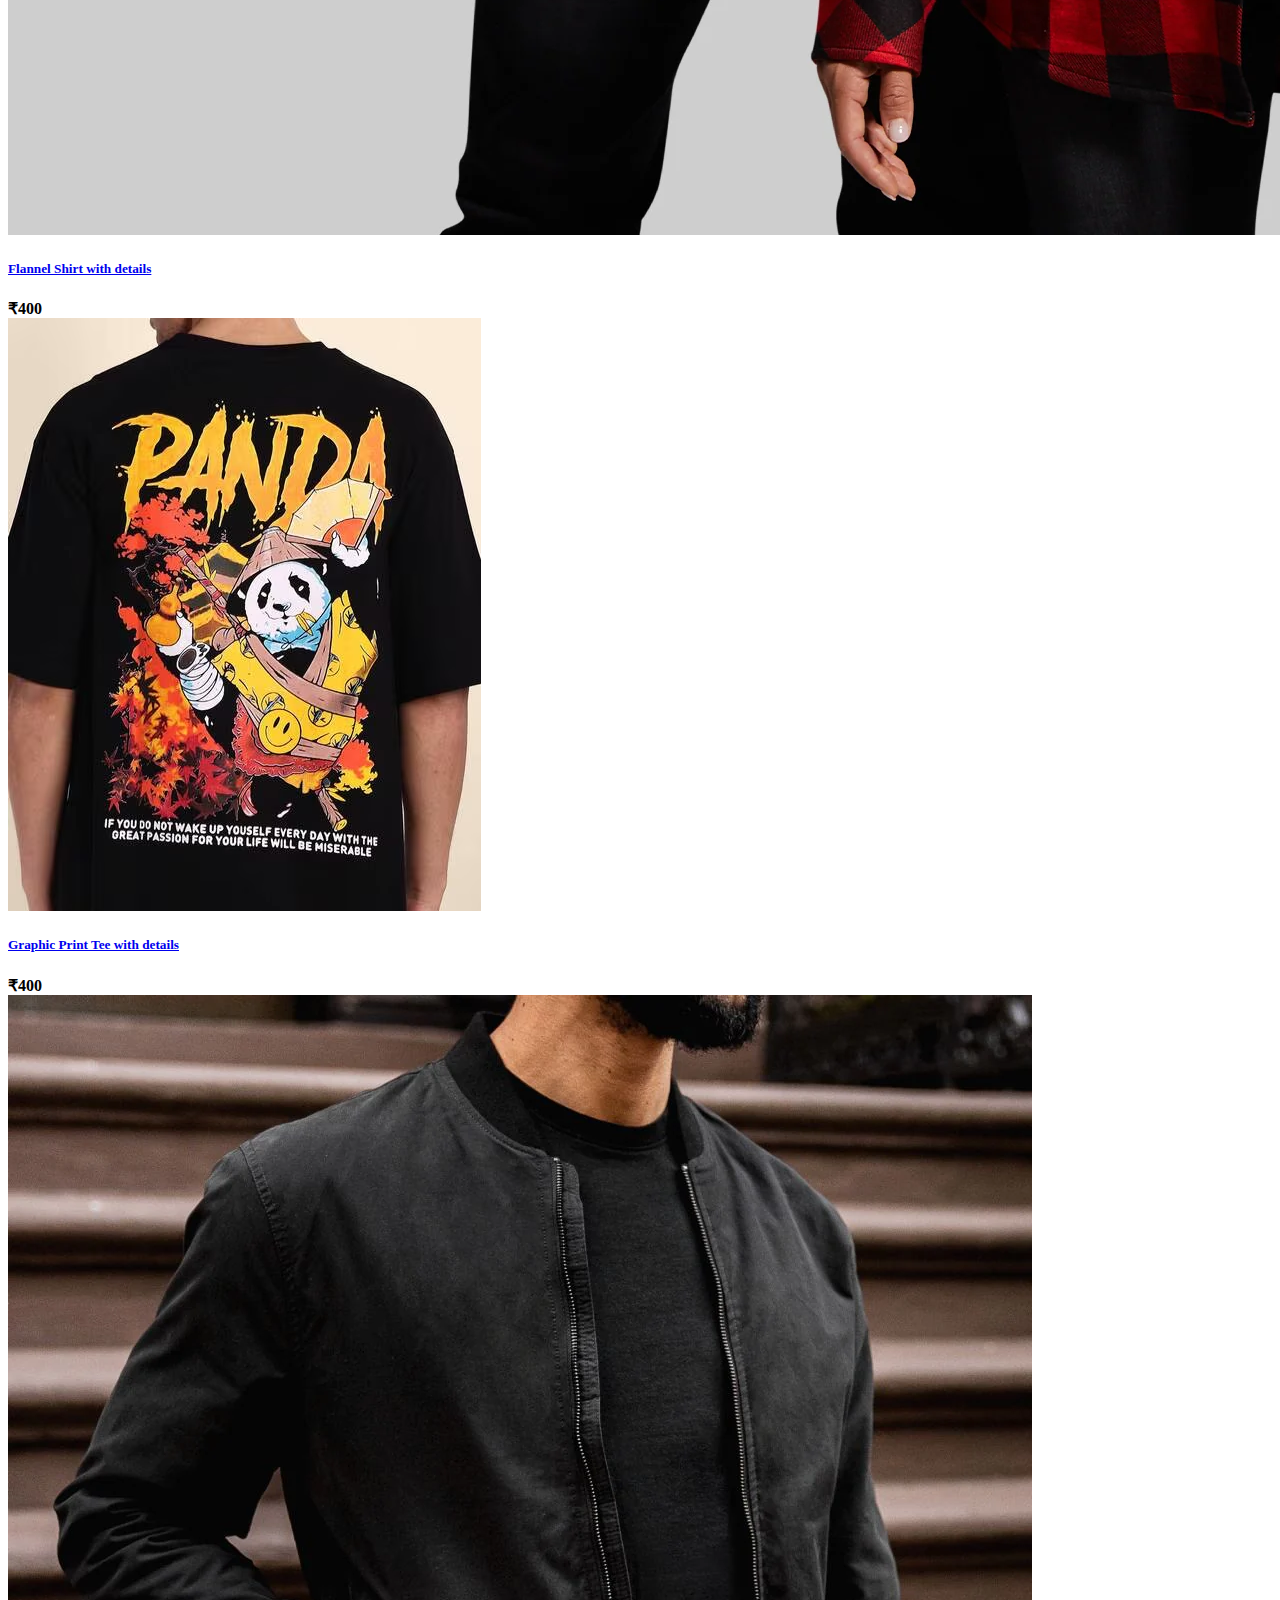
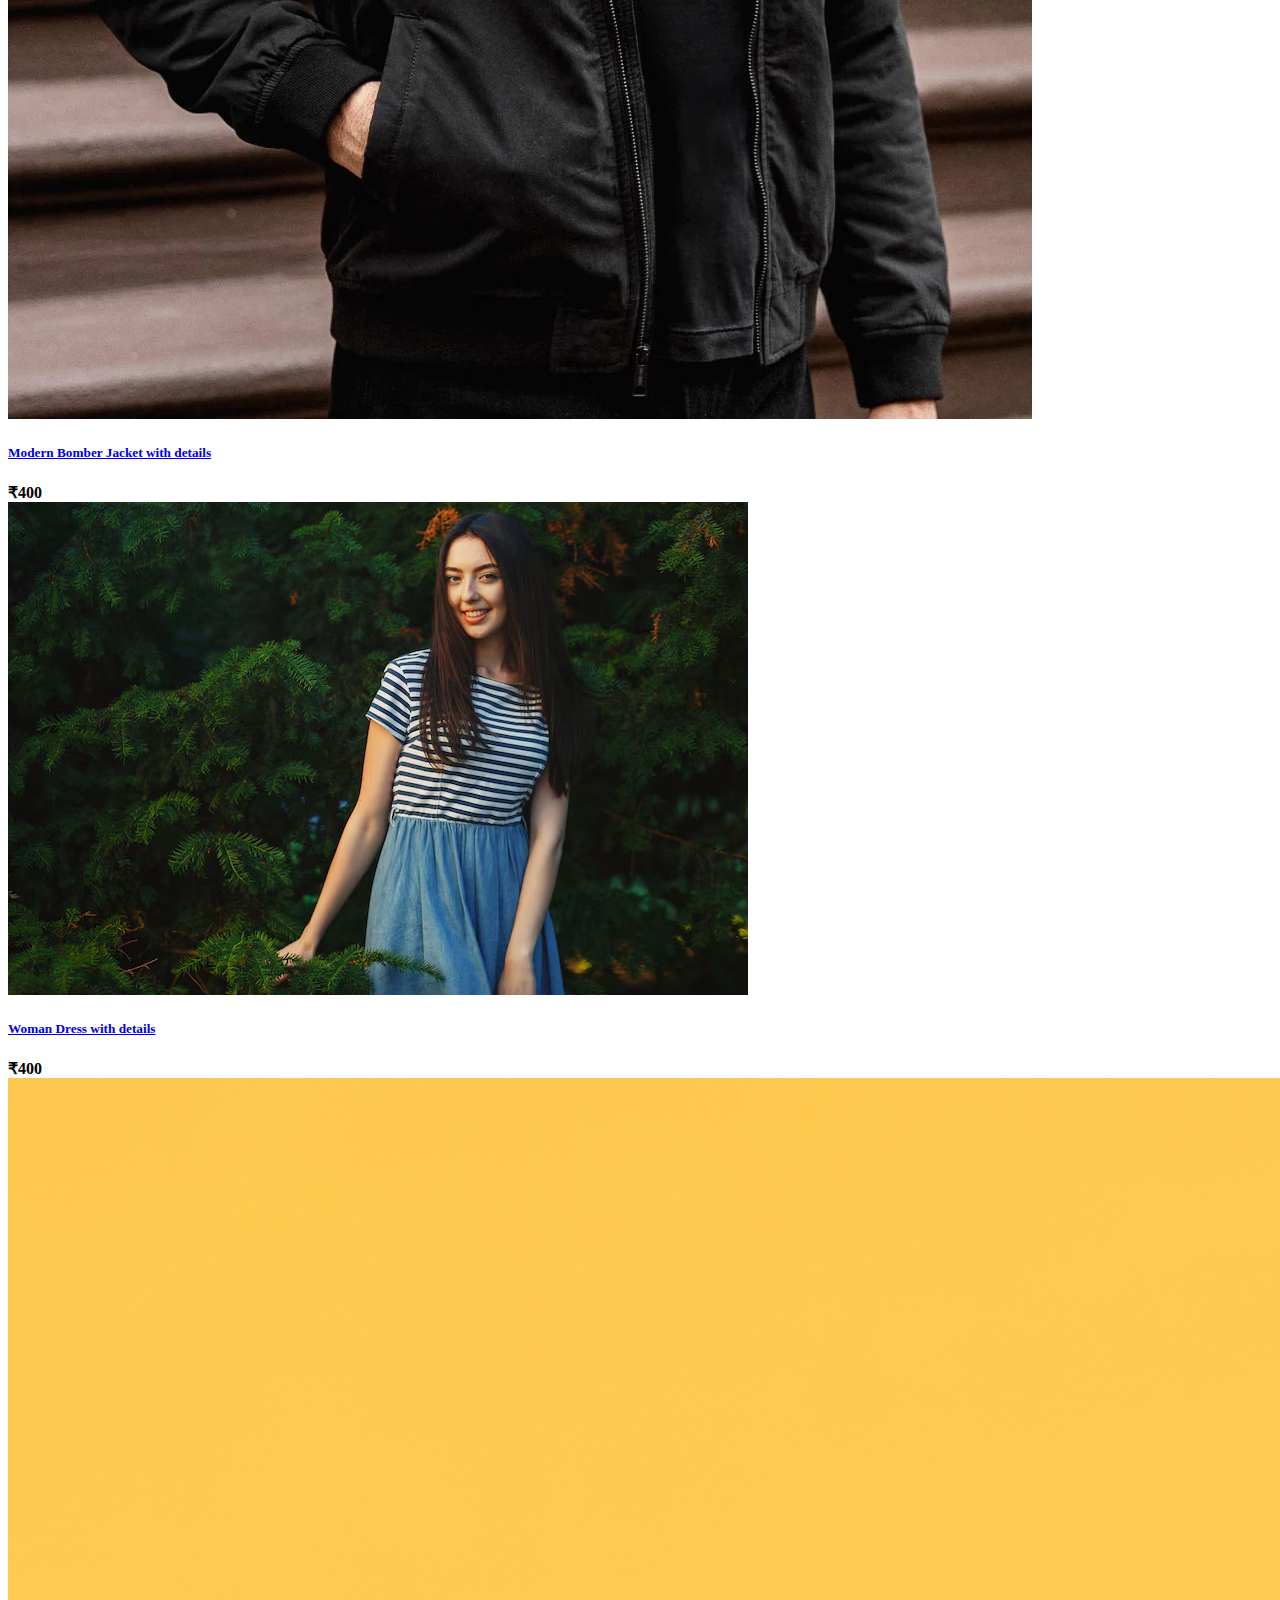
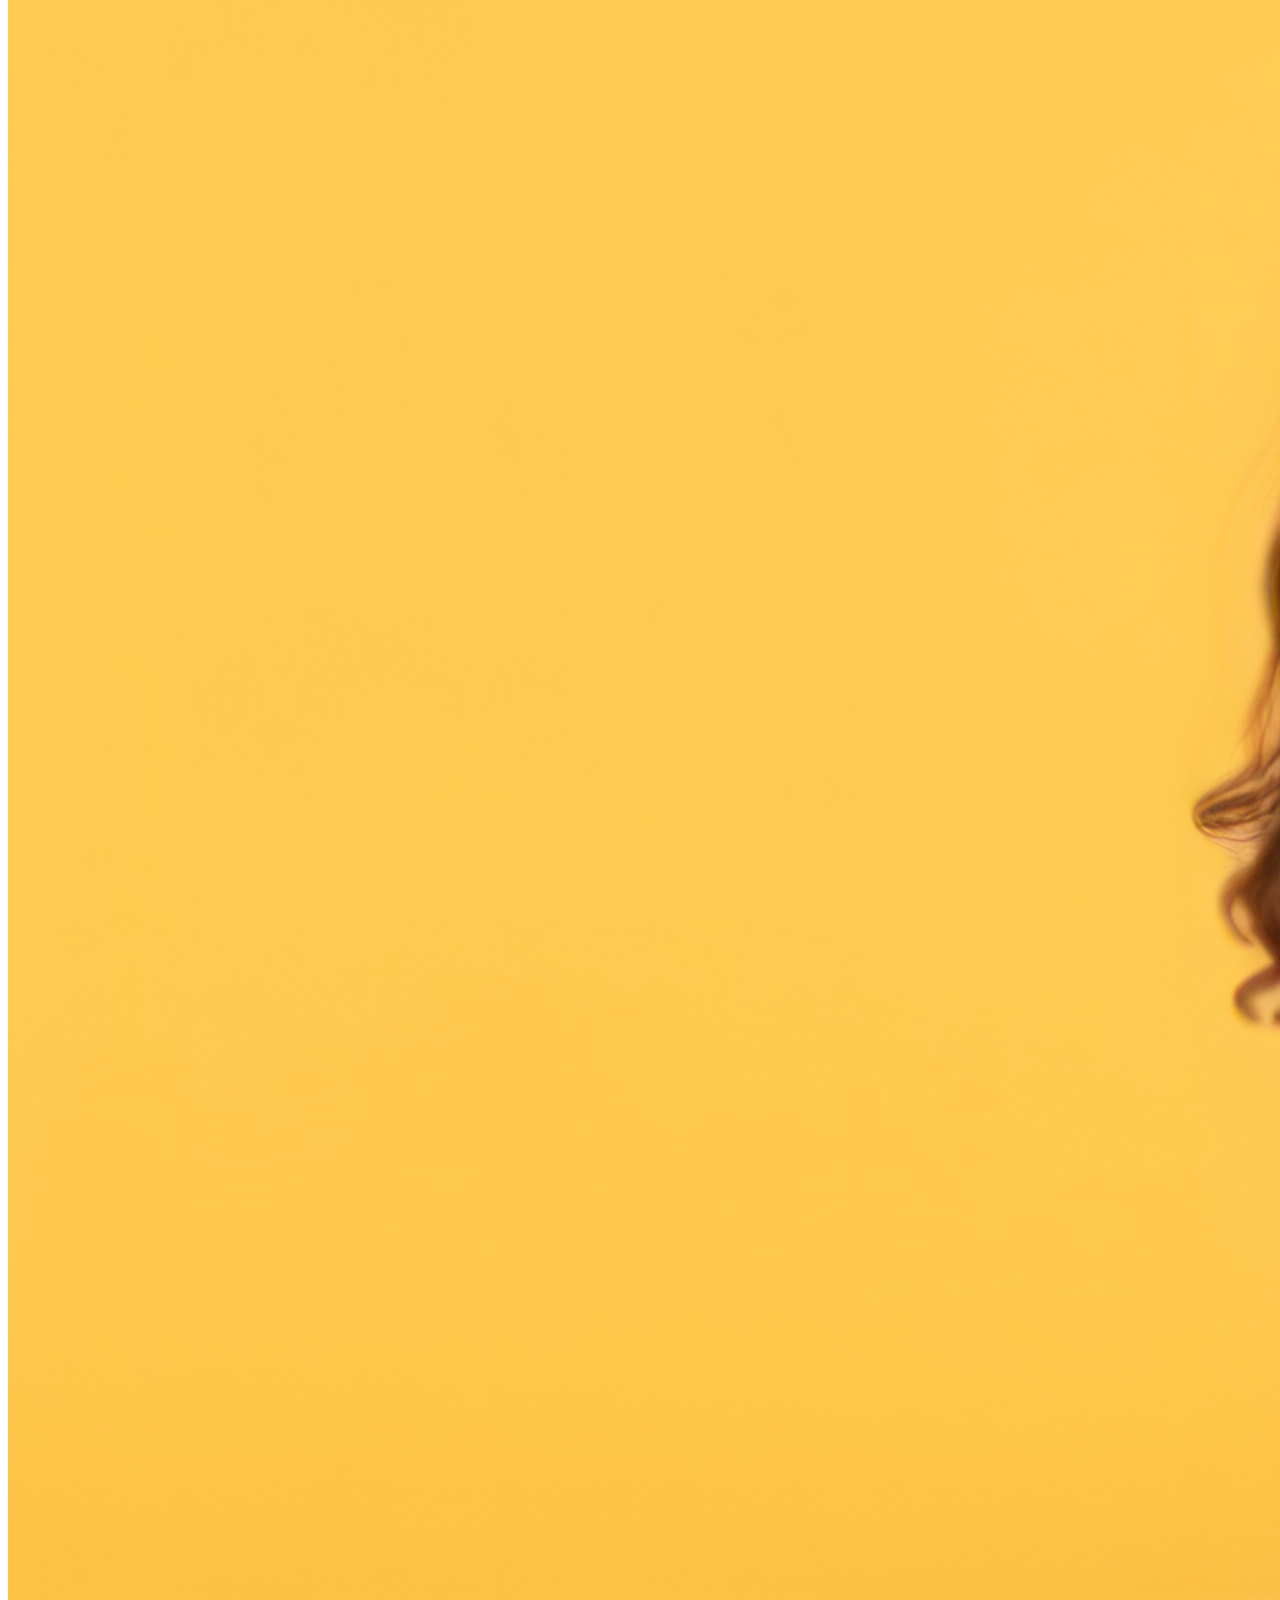
==== commit 0109cdd2: "Update index.html" ====
--- a/index.html
+++ b/index.html
@@ -180,7 +180,8 @@
                   </div> 
               </div> 
               <div class="col-md-9"> 
-              <div class="row mb-5"> 
+
+<div class="row mb-5"> 
                <div class="col-md-4 col-12"> 
                <div class="single_product shadow text-center p-1">
                <div class="product_img"> 
@@ -287,16 +288,11 @@
                           </div> 
                       </div> 
                   </div> 
-                  
                   <div class="row"> 
                       <div class="col-md-4 col-12"> 
                           <div class="single_product shadow text-center p-1"> 
                               <div class="product_img"> 
-                                  <a href="product_detail.html"><img src="assets/images/product3.png" class="img img-fluid" 
-                                          alt=""></a> 
-                                  <div class="new_product"> 
-                                      <span class="badge py-2 px-3 badge-pill badge-danger">New</span> 
-                                  </div> 
+                                  <a href="product_detail.html"><img src="picture/Modern Bomber Jacket.webp" class="img img-fluid"  alt=""></a> 
                               </div> 
                               <div class="product-caption my-3"> 
                                   <div class="product-ratting"> 
@@ -316,12 +312,8 @@
                         <div class="col-md-4 col-12"> 
                             <div class="single_product shadow text-center p-1 mt-small-5 mb-small-5"> 
                                 <div class="product_img"> 
-                                    <a href="product_detail.html"><img src="assets/images/product2.png" class="img img-fluid" 
-                                            alt=""></a> 
-                                    <div class="new_product"> 
-                                        <span class="badge py-2 px-3 badge-pill 
-badge-danger">New</span> 
-                                    </div> 
+                                    <a href="product_detail.html"><img src="picture/girl.avif" class="img img-fluid" 
+                                            alt=""></a>  
                                 </div> 
                                 <div class="product-caption my-3"> 
                                     <div class="product-ratting"> 
@@ -331,8 +323,7 @@
                                         <i class="far fa-star"></i> 
                                         <i class="far fa-star"></i> 
                                     </div> 
-                                    <h5><a href="product_detail.html">Green Dress with 
-details</a></h5> 
+                                    <h5><a href="product_detail.html">Woman Dress with details</a></h5> 
                                     <div class="price">
                                       <b><span class="mr-1">₹</span><span>400</span></b> 
                                     </div> 
@@ -342,8 +333,7 @@
                         <div class="col-md-4 col-12"> 
                             <div class="single_product shadow text-center p-1"> 
                                 <div class="product_img"> 
-                                    <a href="product_detail.html"><img 
-src="assets/images/product1.png" class="img img-fluid" 
+                                    <a href="product_detail.html"><img src="picture/kid.jpg" class="img img-fluid" 
                                             alt=""></a> 
                                 </div> 
                                 <div class="product-caption my-3"> 
@@ -354,8 +344,7 @@
                                         <i class="far fa-star"></i> 
                                         <i class="far fa-star"></i> 
                                     </div> 
-                                    <h5><a href="product_detail.html">Green Dress with 
-details</a></h5> 
+                                    <h5><a href="product_detail.html"> Kids Dress with details</a></h5> 
                                     <div class="price"> 
                                         <b><span class="mr-1">₹</span><span>400</span></b> 
                                     </div> 
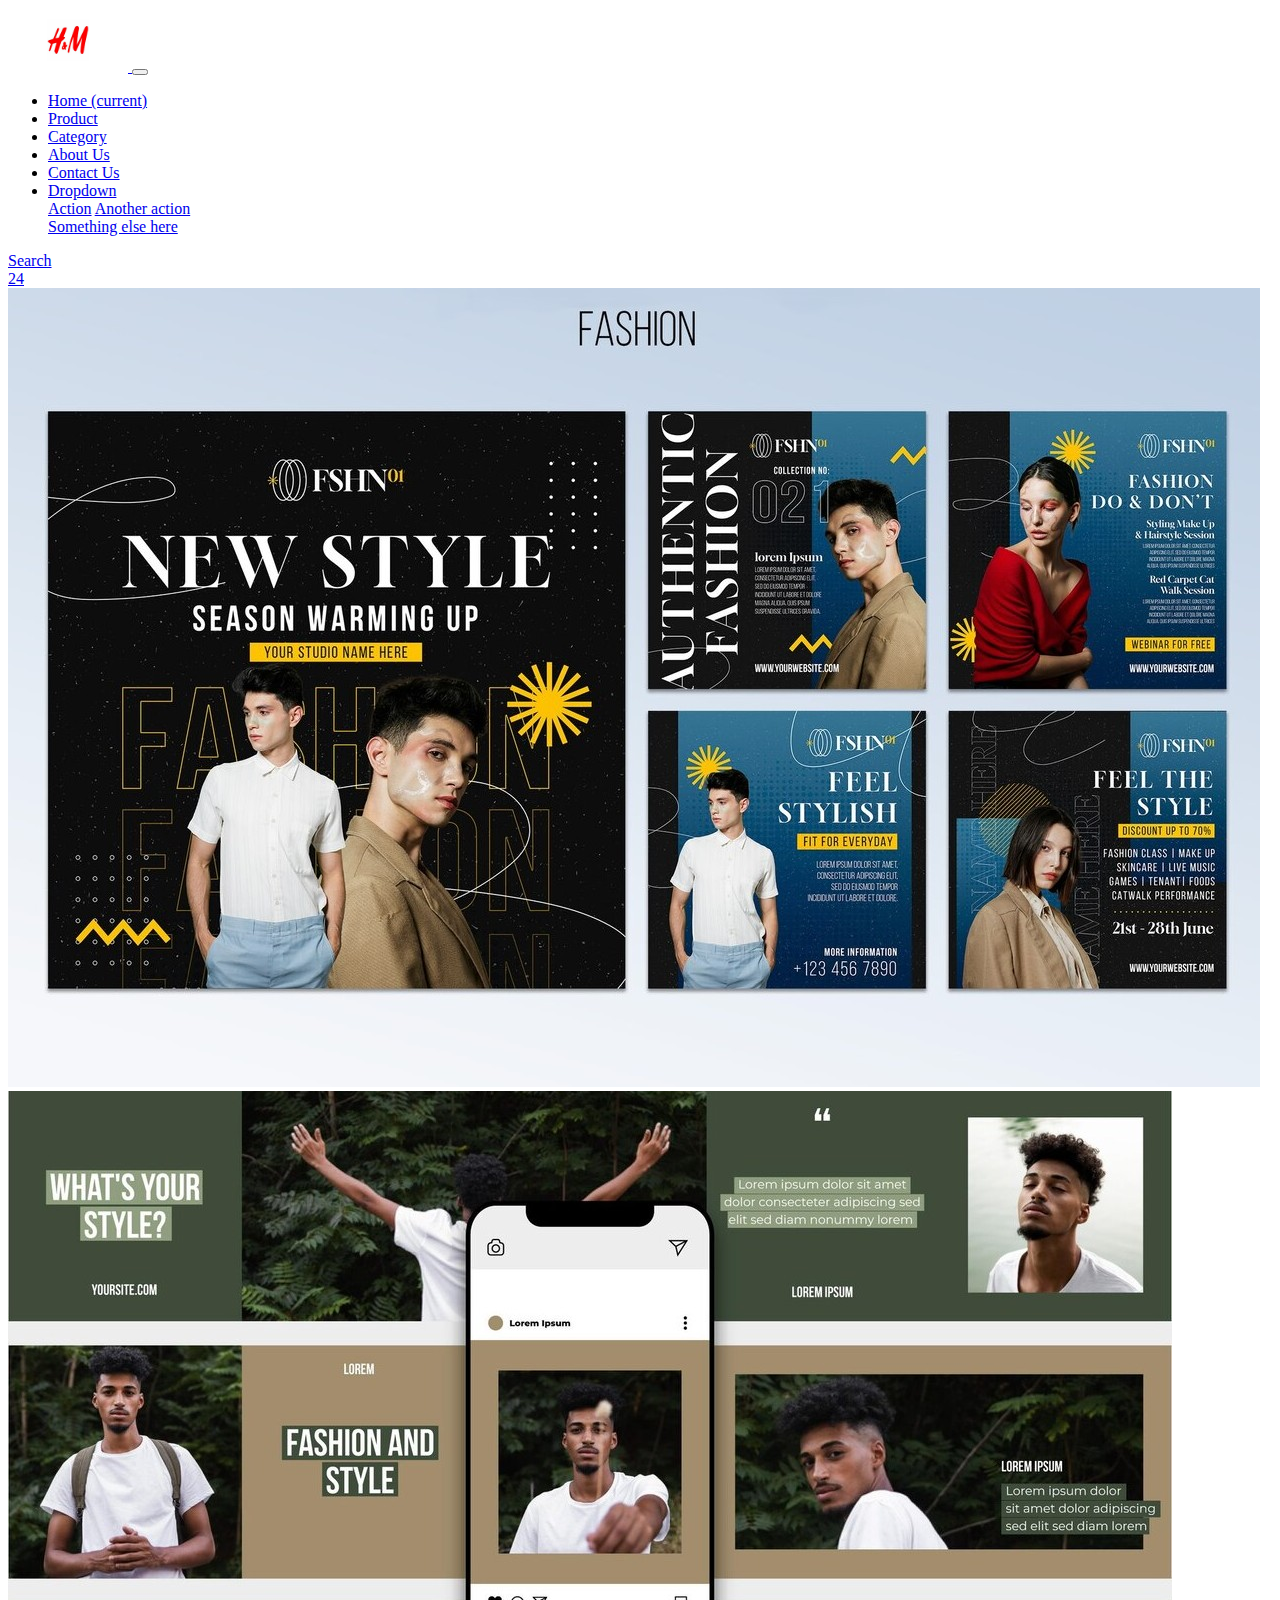
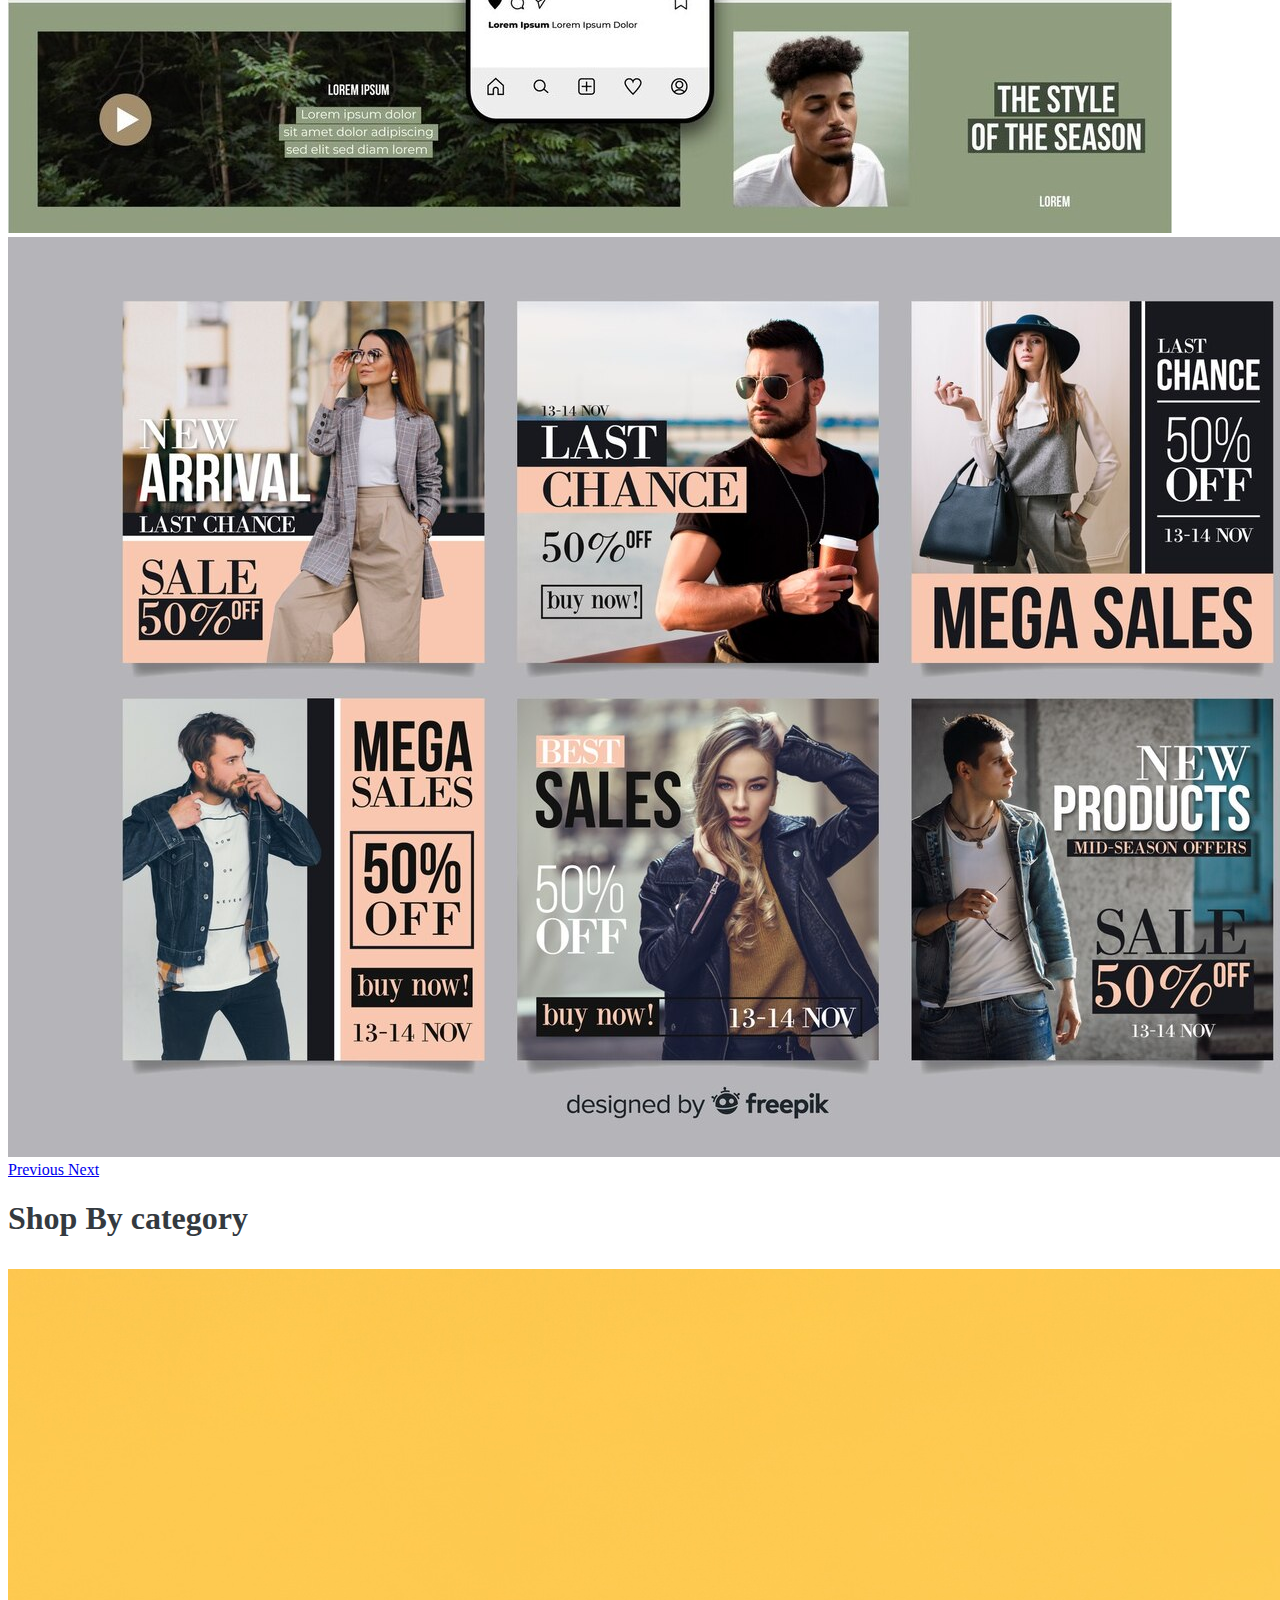
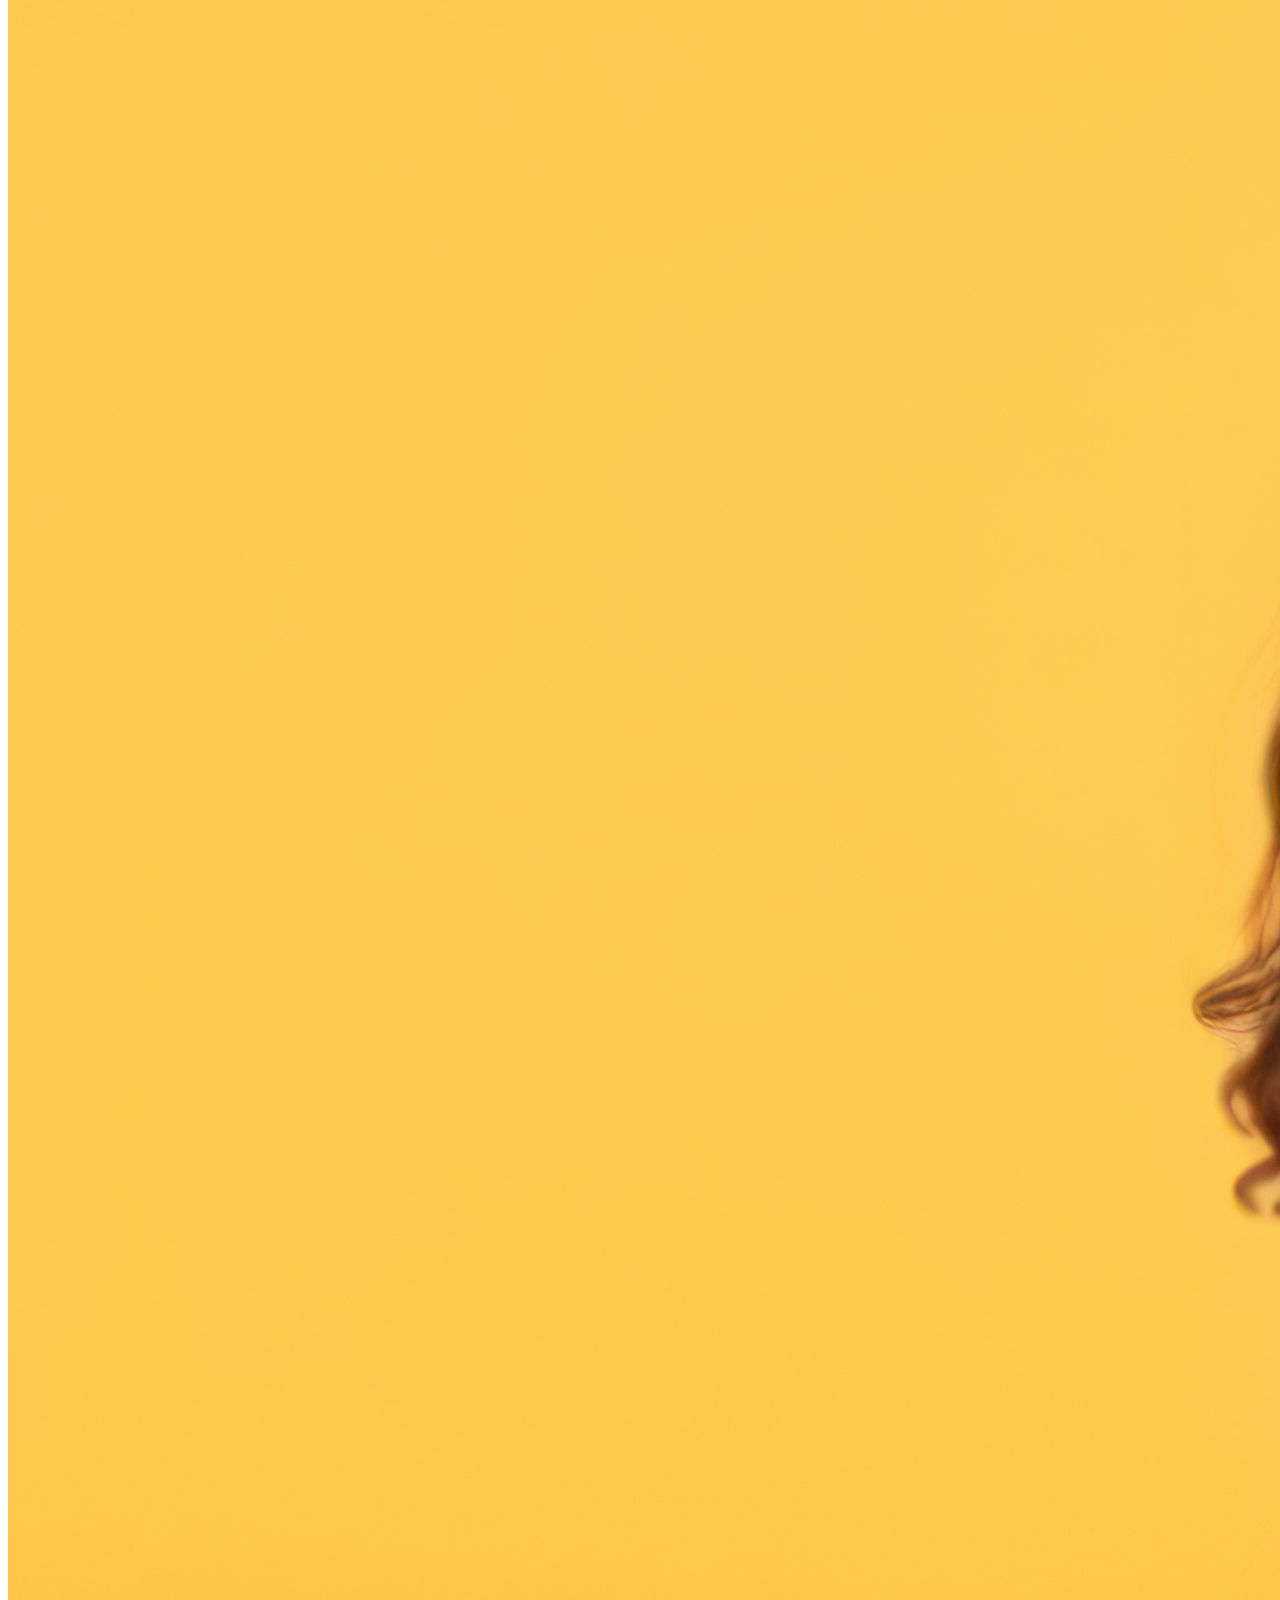
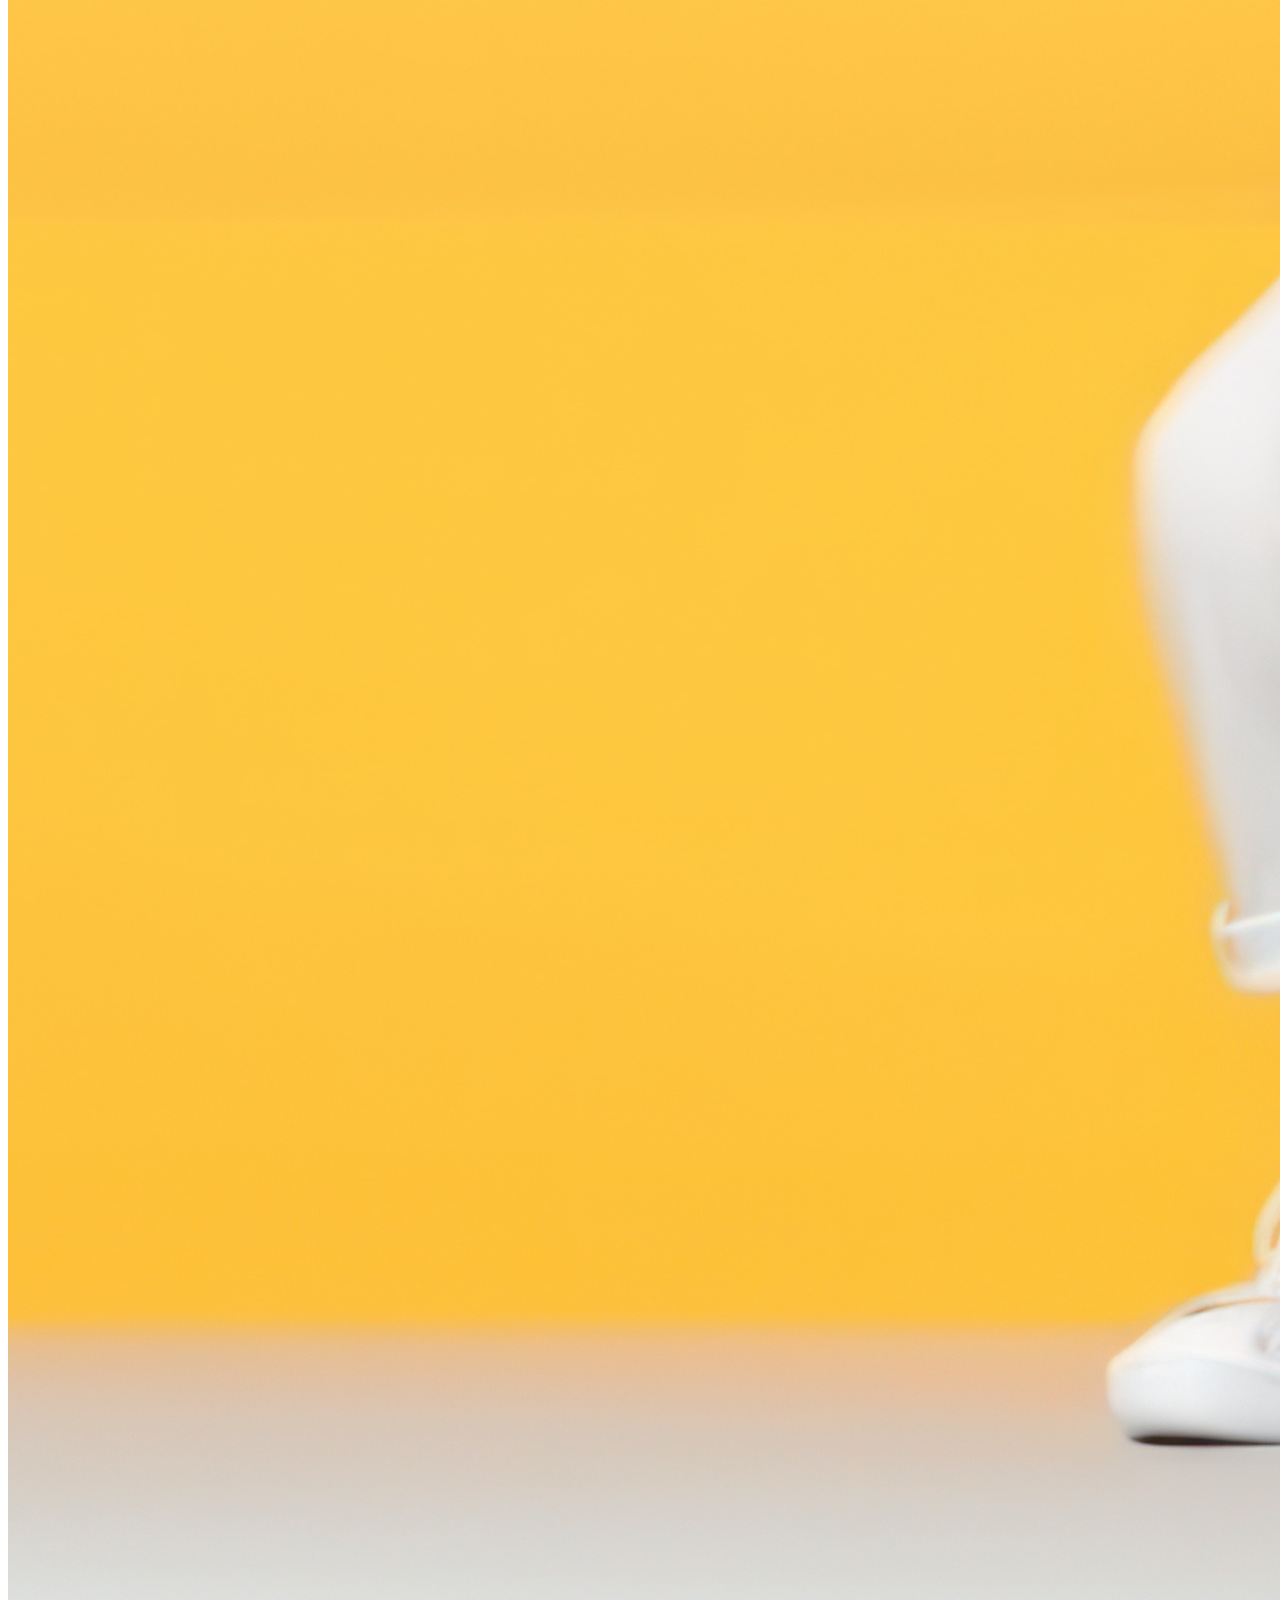
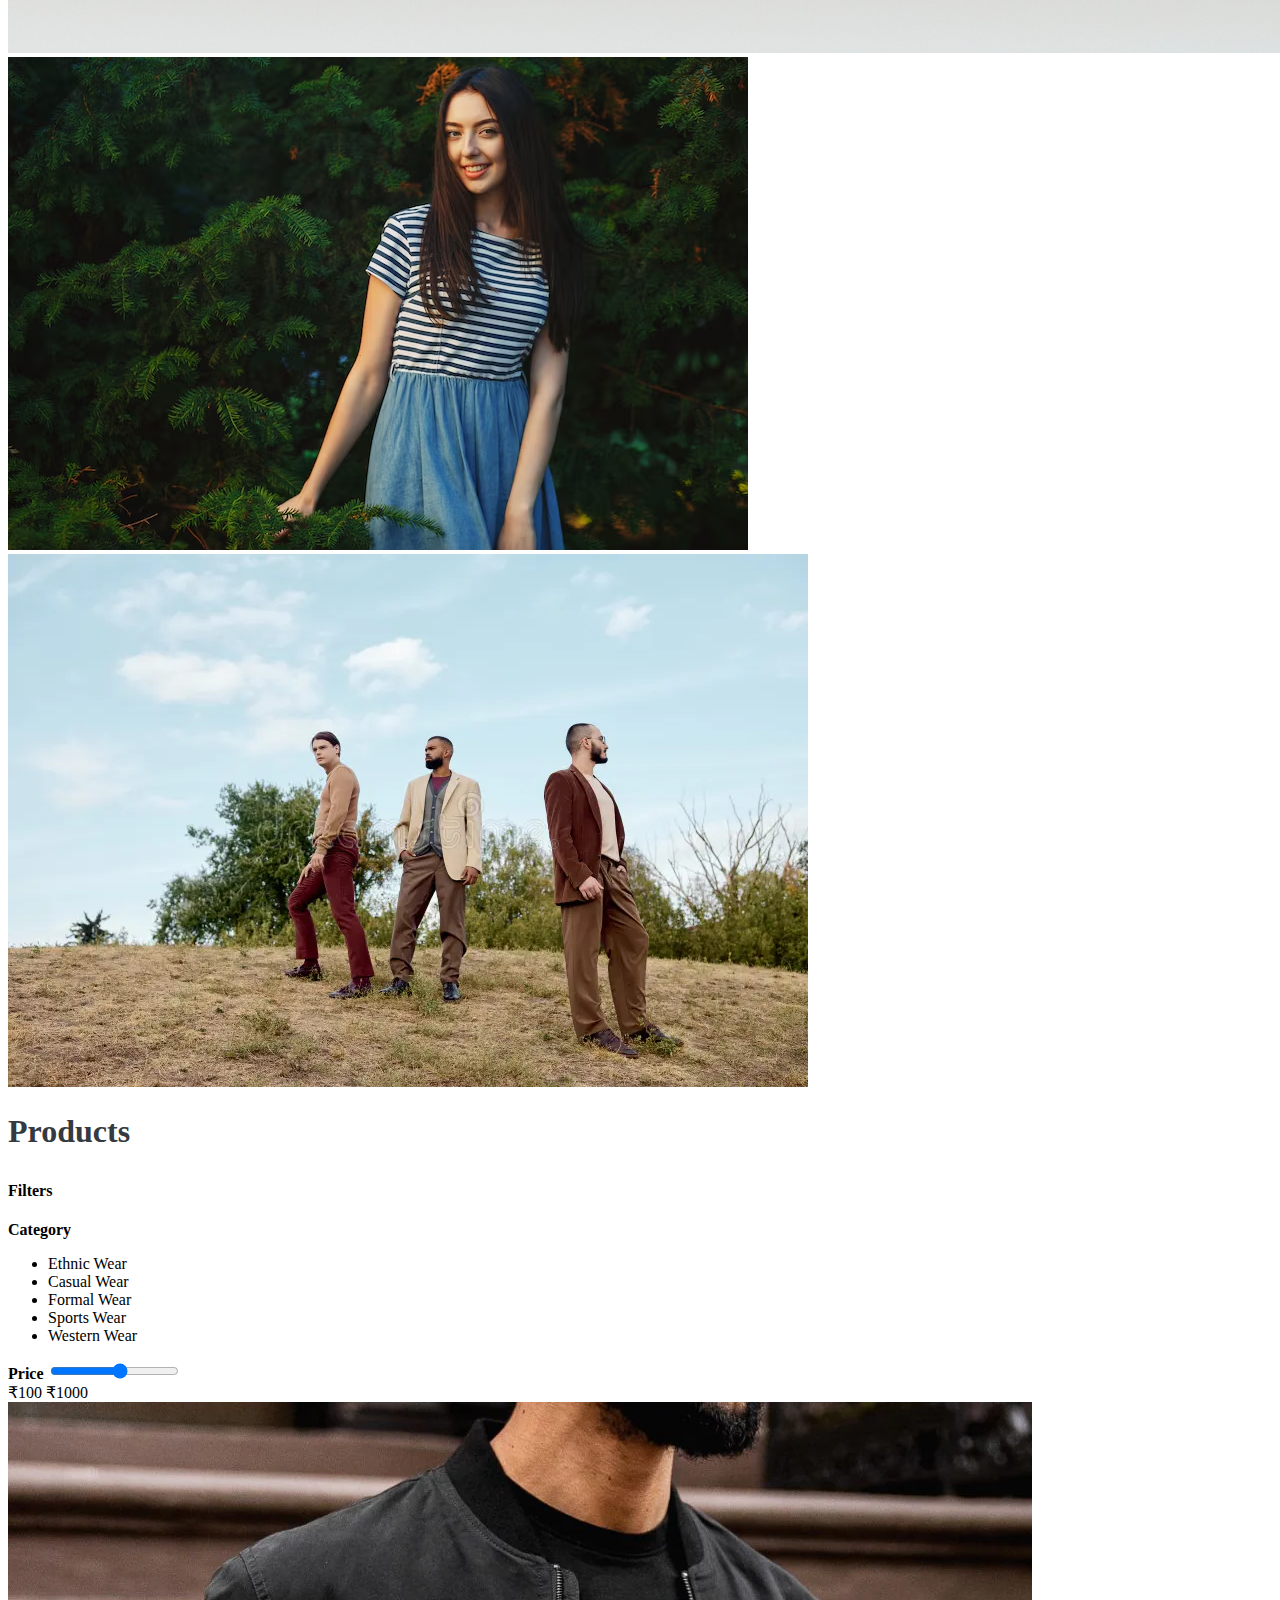
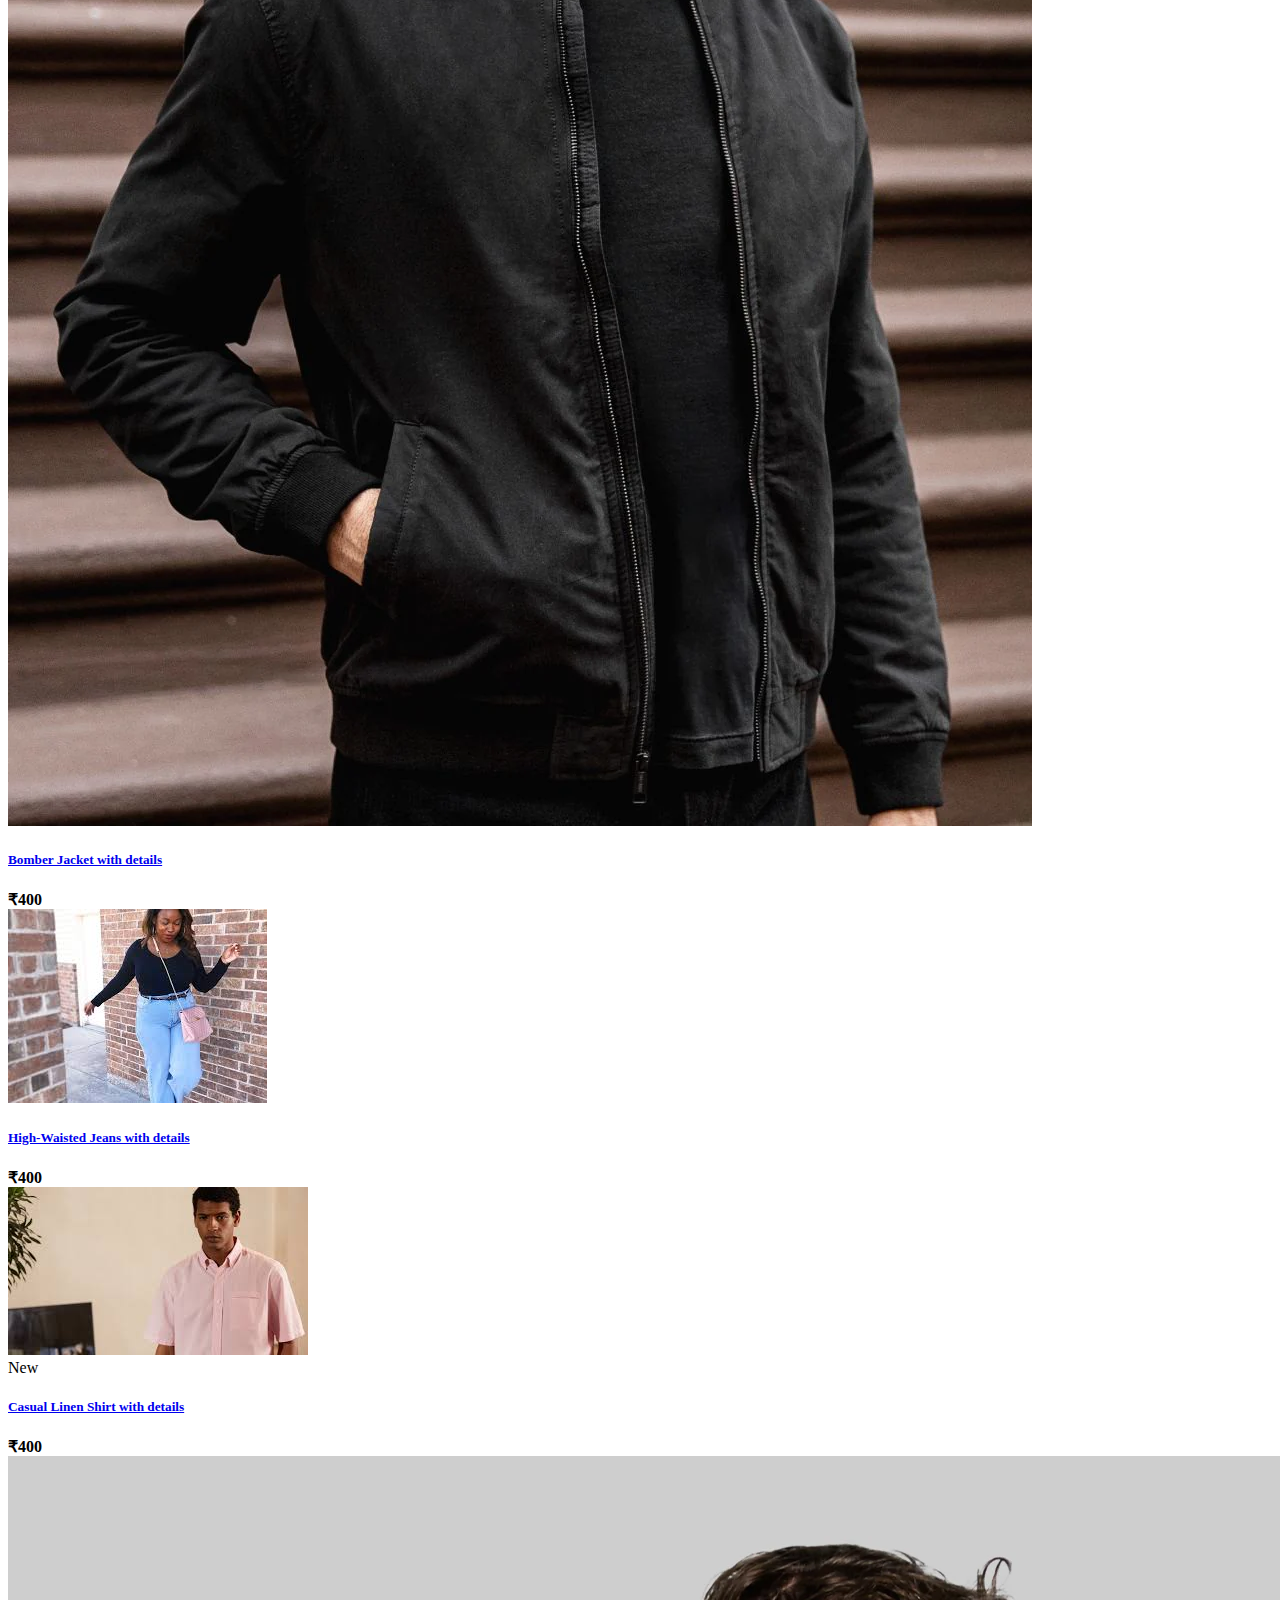
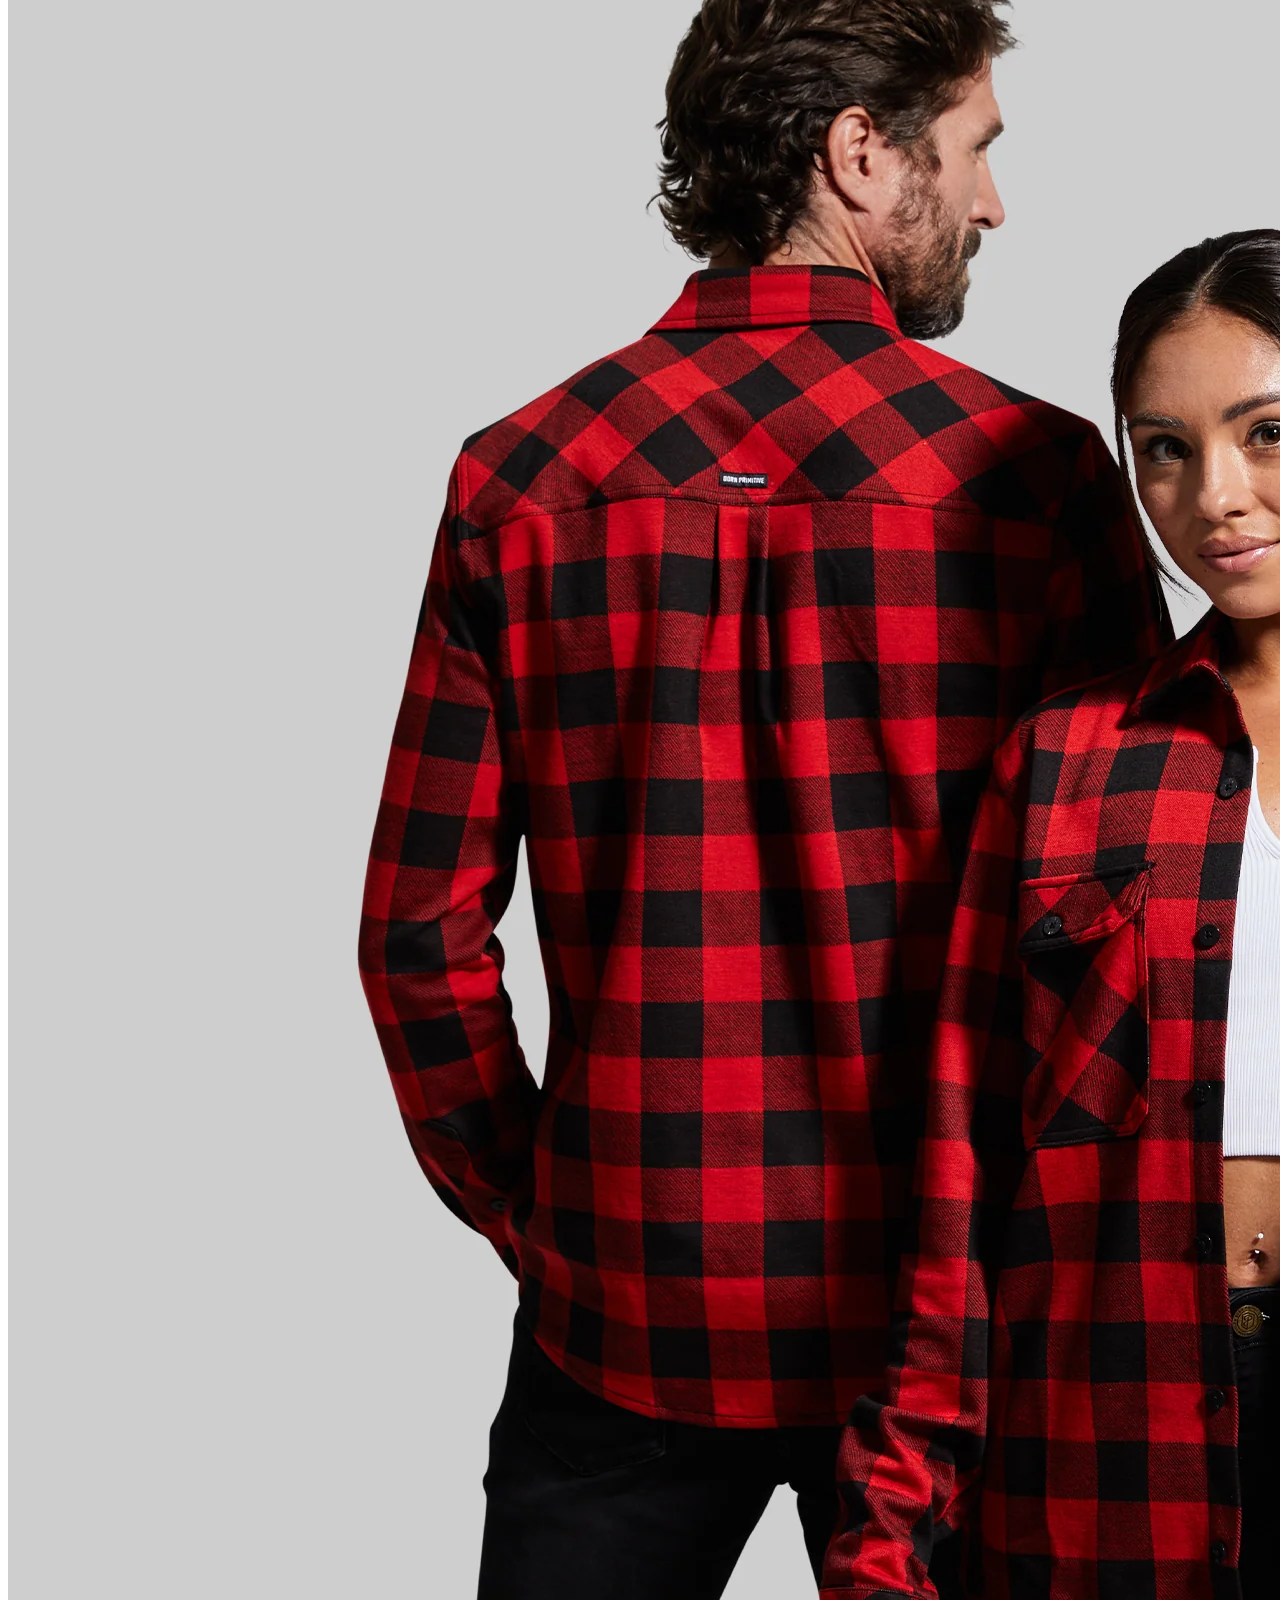
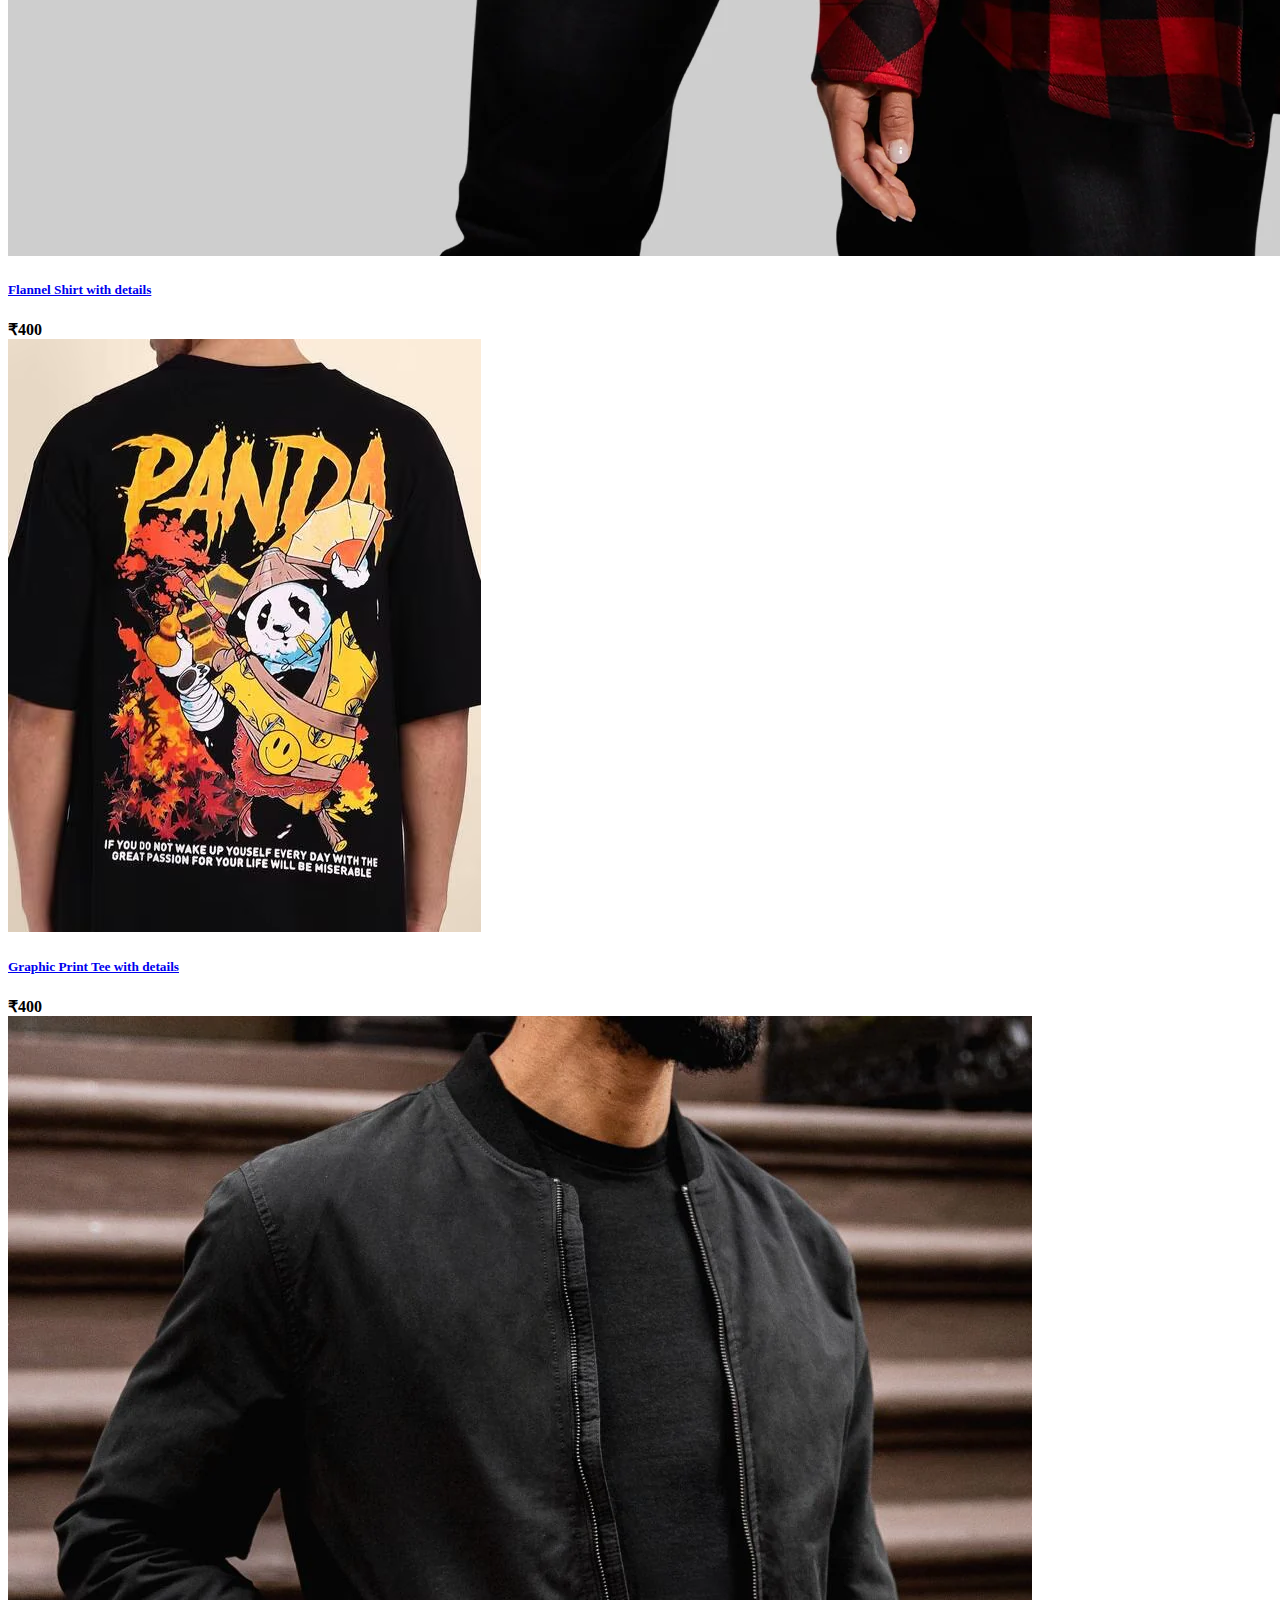
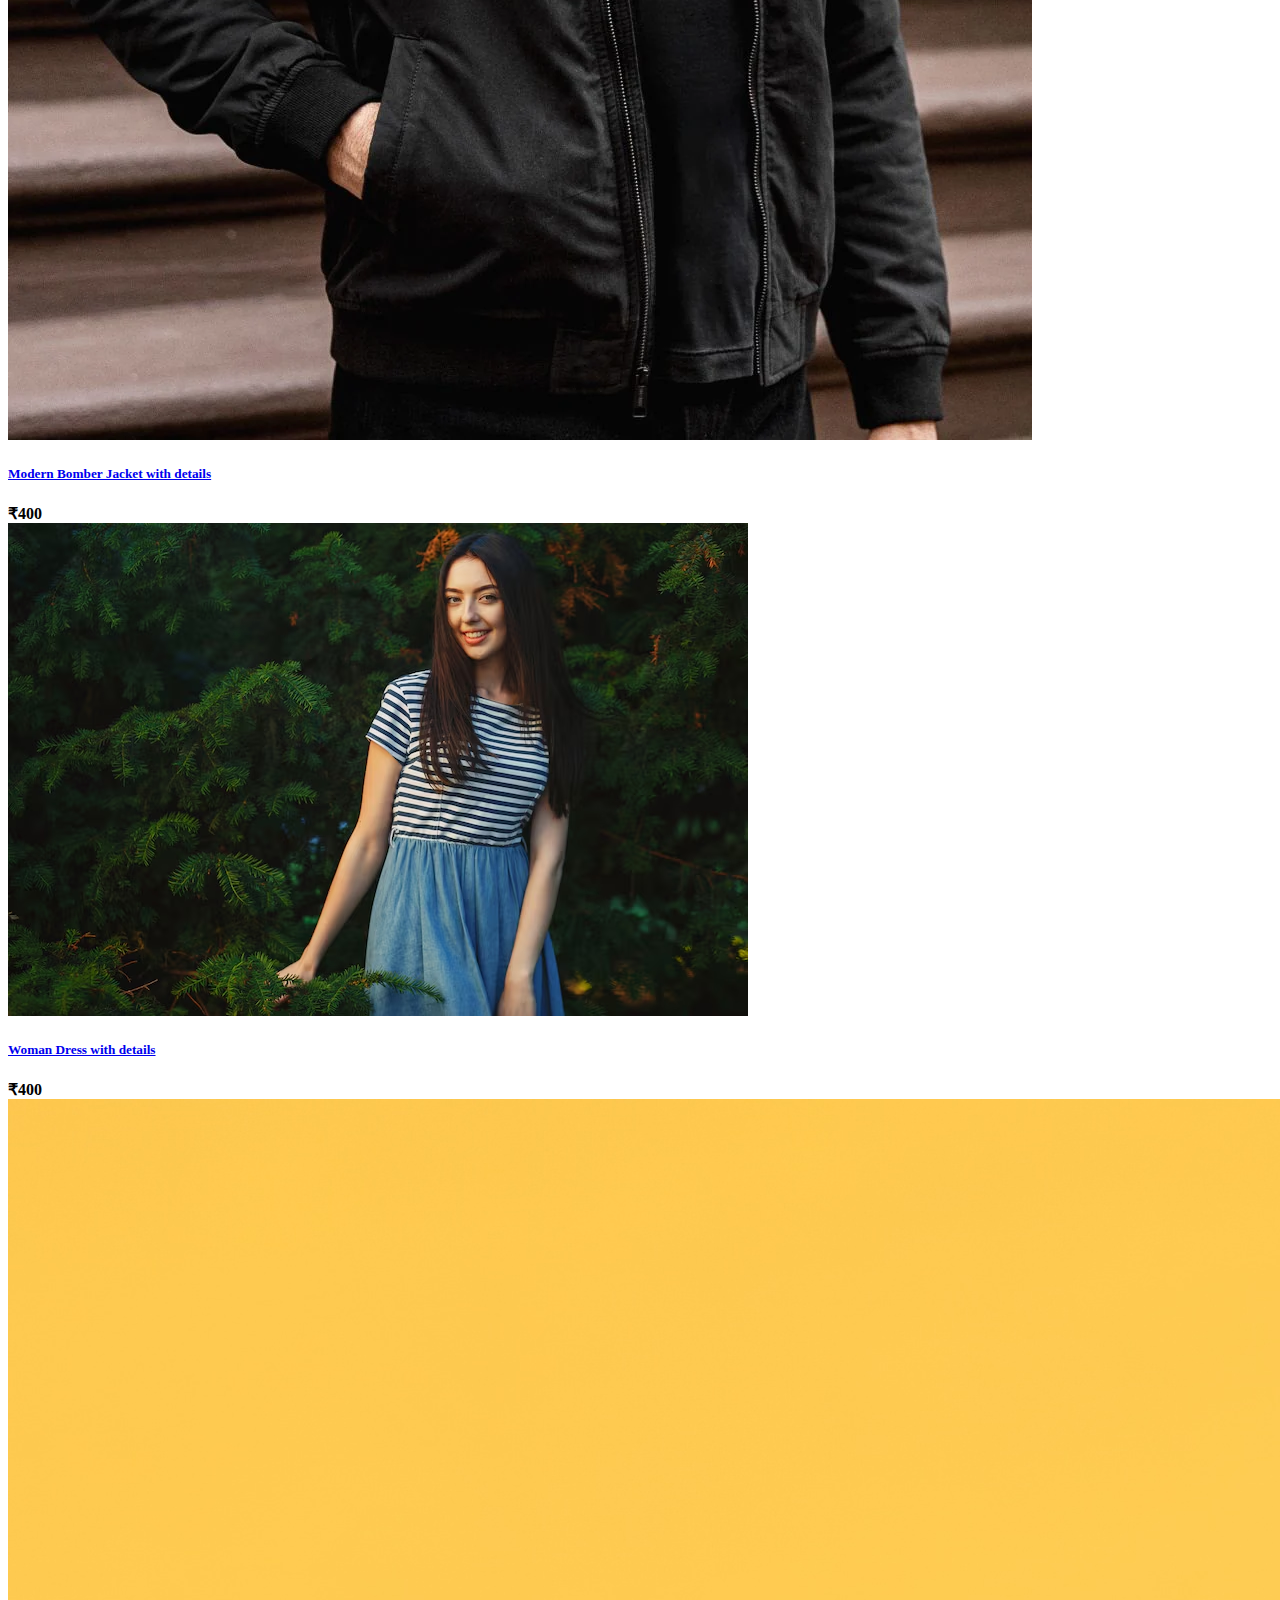
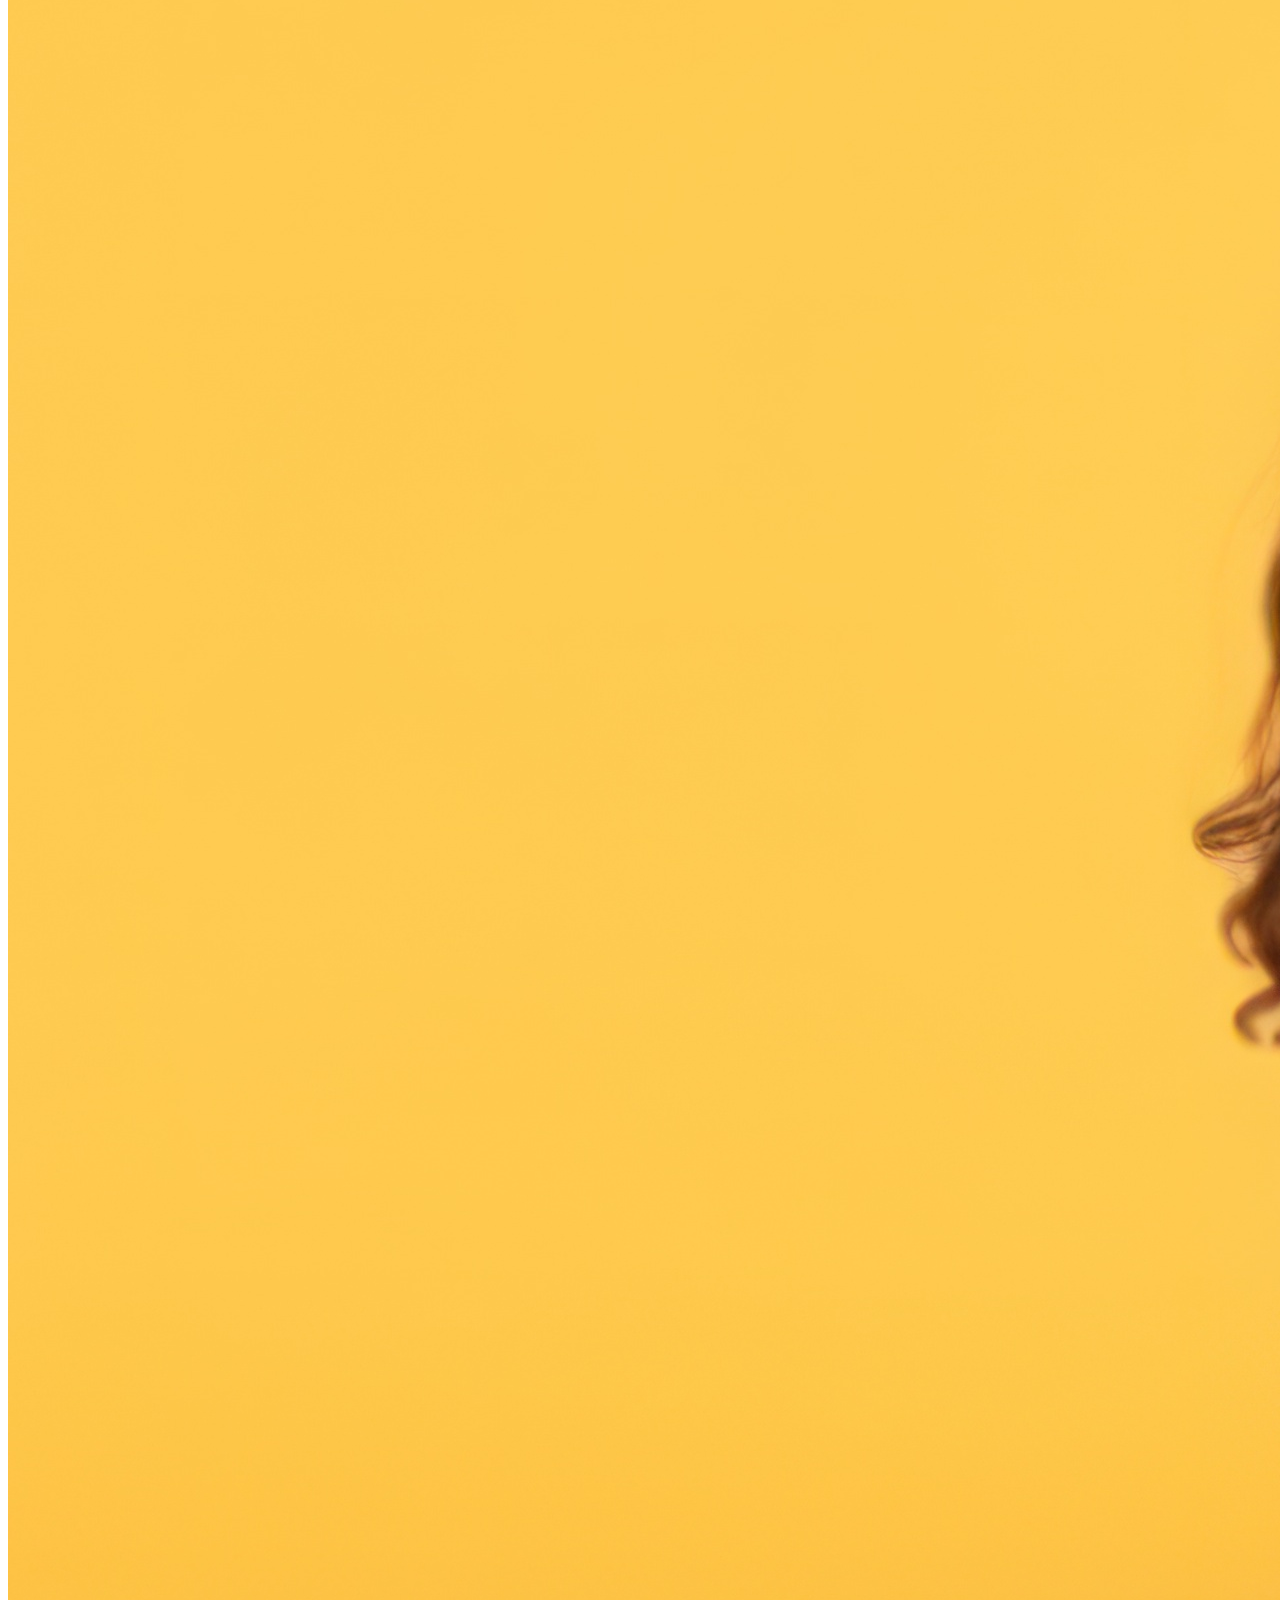
==== commit 34655527: "style" ====
--- a/index.html
+++ b/index.html
@@ -17,6 +17,8 @@
 crossorigin="anonymous" />
 
     <title>Shopping.com</title>
+    <link rel="stylesheet" href="style.css">
+     
   </head>
   <body>
     <!-- ==============header menu section starts here============== -->
@@ -357,6 +359,129 @@
         </div> 
     </section>
     <!-- ==============product ends here============== -->
+     <!-- ==============feature starts here============== --> 
+    <section class="feature py-5 mt-5" id="feature">
+        <div class="container">
+          <div class="section_title text-center mb-5">
+            <h1 class="text-capitalize">Our Features</h1>
+          </div>
+      
+          <div class="row text-white feature-row">
+            <div class="col-md-4 col-12 feature-col">
+              <div class="feature-item">
+                <div class="feature-icon">
+                  <i class="fas fa-shipping-fast fa-3x mb-3 pt-2"></i>
+                </div>
+                <div class="feature-content">
+                  <h3 class="feature-title">Fast & Free Shipping</h3>
+                  <p class="feature-text">
+                    Enjoy swift delivery with our free shipping option. We ensure your orders arrive promptly and without any extra cost. Experience hassle-free shopping with our reliable shipping service.
+                  </p>
+                </div>
+              </div>
+            </div>
+      
+            <div class="col-md-4 col-12 feature-col">
+              <div class="feature-item">
+                <div class="feature-icon">
+                  <i class="fas fa-lock fa-3x mb-3 pt-2"></i>
+                </div>
+                <div class="feature-content">
+                  <h3 class="feature-title">Secure Payment Options</h3>
+                  <p class="feature-text">
+                    Shop with confidence knowing that your payments are secure. We offer a variety of encrypted payment methods to protect your financial information. Your safety is our priority.
+                  </p>
+                </div>
+              </div>
+            </div>
+      
+            <div class="col-md-4 col-12 feature-col">
+              <div class="feature-item">
+                <div class="feature-icon">
+                  <i class="fas fa-headphones fa-3x mb-3 pt-2"></i>
+                </div>
+                <div class="feature-content">
+                  <h3 class="feature-title">24/7 Customer Support</h3>
+                  <p class="feature-text">
+                    We're here to help you around the clock. Our dedicated support team is available 24/7 to answer your questions and resolve any issues. Get the assistance you need, whenever you need it.
+                  </p>
+                </div>
+              </div>
+            </div>
+          </div>
+        </div>
+      </section>
+
+      <!-- ==============feature ends here============== -->
+        <!-- ==============footer starts here============== --> 
+  <section class="footer_section pt-5 pb-2" id="footer_section"> 
+    <footer> 
+      <div class="container-fluid"> 
+        <div class="row"> 
+          <div class="col-md-3 col-6 pl-5 pl-small-15"> 
+            <div class="footer_title"> 
+              <a href="index.html"><img src="picture/images.png" width="150px" 
+class="img img-fluid" alt="logo"></a> 
+            </div> 
+            <div> 
+              Lorem ipsum dolor, sit amet consectetur adipisicing elit. Impedit, totam est 
+illum ipsum quas ad 
+              dignissimos magni veritatis natus voluptatem. 
+            </div> 
+          </div> 
+          <div class="col-md-3 col-6"> 
+            <div class="footer_title pt-3 mb-3"> 
+              <h3>Quick Links</h3> 
+            </div> 
+            <div class="footer_links"> 
+              <ul> 
+                <li><a href="about.html">About</a></li> 
+                <li><a href="javascript:;">Offers & Discounts</a></li> 
+                <li><a href="javascript:;">Get Coupon</a></li> 
+                <li><a href="contact.html">Contact Us</a></li> 
+              </ul> 
+            </div> 
+          </div> 
+          <div class="col-md-3 col-6"> 
+            <div class="footer_title pt-3 mb-3"> 
+              <h3>New Products</h3> 
+            </div> 
+            <div class="footer_links"> 
+              <ul> 
+                <li><a href="javascript:;">Woman Cloth</a></li> 
+                <li><a href="javascript:;">Fashion Accessories</a></li> 
+                <li><a href="javascript:;">Man Accessories</a></li> 
+                <li><a href="javascript:;">Rubber made Toys</a></li> 
+              </ul> 
+            </div> 
+          </div> 
+          <div class="col-md-3 col-6"> 
+            <div class="footer_title pt-3 mb-3"> 
+              <h3>Support</h3> 
+            </div> 
+            <div class="footer_links"> 
+              <ul> 
+                <li><a href="javascript:;">Frequently Asked Questions</a></li> 
+                <li><a href="javascript:;">Terms & Conditions</a></li> 
+                <li><a href="javascript:;">Privacy Policy</a></li> 
+                <li><a href="javascript:;">Report a Payment Issue</a></li> 
+              </ul> 
+            </div> 
+          </div> 
+        </div> 
+      </div> 
+      <div class="border-top"> 
+        <h6 class="text-center mt-3">Copyright ©2020 All rights reserved 
+        </h6> 
+      </div> 
+    </footer> 
+  </section> 
+  <div class="backtop"> 
+    <a id="button" href="#top" class="btn btn-lg btn-outline-danger" role="button"> 
+      <i class="fas fa-chevron-up text-dark"></i> 
+    </a> 
+  </div> 
+  <!-- ==============footer ends here============== -->
  <!-- ==============product_detail starts here============== --> 
  <section class="product_detail py-5 my-5" id="product_detail"> 
     <div class="container "> 
--- a/style.css
+++ b/style.css
@@ -0,0 +1,73 @@
+/* Custom Styles for Features Section */
+
+#feature {
+    background-color: #f8f9fa; /* Light gray background */
+  }
+  
+  .section_title {
+    color: #343a40; /* Dark gray title */
+    margin-bottom: 2rem;
+  }
+  
+  .feature-row {
+    display: flex;
+    flex-wrap: wrap;
+    justify-content: center; /* Center the columns */
+  }
+  
+  .feature-col {
+    flex: 1 0 30%; /* Distribute columns evenly with some spacing */
+    margin: 1rem;
+    box-shadow: 0 0.5rem 1rem rgba(0, 0, 0, 0.15); /* Soft shadow */
+    border-radius: 0.5rem;
+    background-color: white; /* White cards */
+    transition: transform 0.3s ease, box-shadow 0.3s ease; /* Smooth transition */
+  }
+  
+  .feature-col:hover {
+    transform: translateY(-0.5rem); /* Slightly lift on hover */
+    box-shadow: 0 0.75rem 1.25rem rgba(0, 0, 0, 0.2); /* Stronger shadow on hover */
+  }
+  
+  .feature-item {
+    text-align: center;
+    padding: 2rem;
+  }
+  
+  .feature-icon {
+    color: #007bff; /* Blue icons */
+    margin-bottom: 1.5rem;
+  }
+  
+  .feature-title {
+    color: #212529; /* Darker title */
+    font-size: 1.25rem;
+    margin-bottom: 1rem;
+  }
+  
+  .feature-text {
+    color: #6c757d; /* Gray text */
+    font-size: 1rem;
+    line-height: 1.6;
+  }
+  
+  /* Responsive adjustments */
+  
+  @media (max-width: 768px) {
+    .feature-col {
+      flex-basis: 80%; /* Take up more width on smaller screens */
+    }
+  }
+  
+  @media (max-width: 576px) {
+    .feature-col {
+      flex-basis: 95%; /* Almost full width on very small screens */
+      margin: 0.5rem;
+    }
+    .feature-item {
+      padding: 1.5rem;
+    }
+    .feature-title {
+      font-size: 1.1rem;
+    }
+  }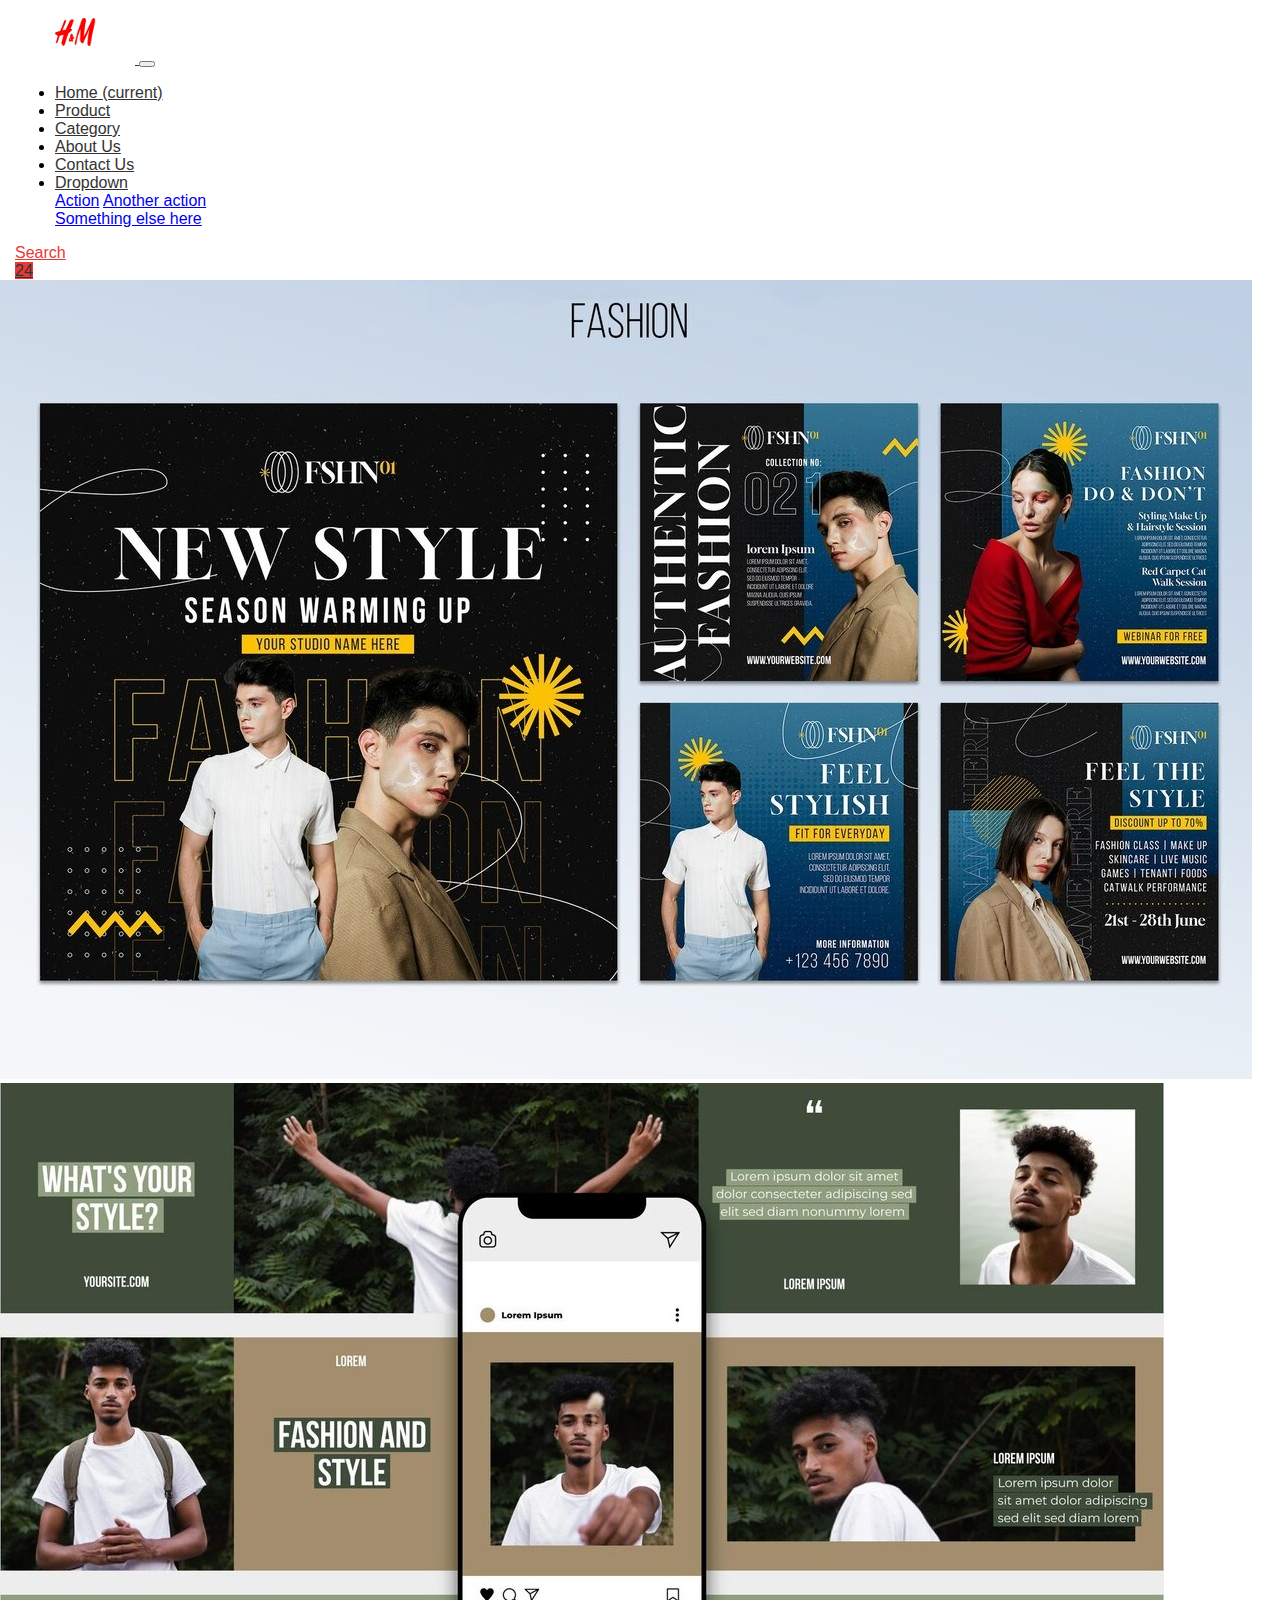
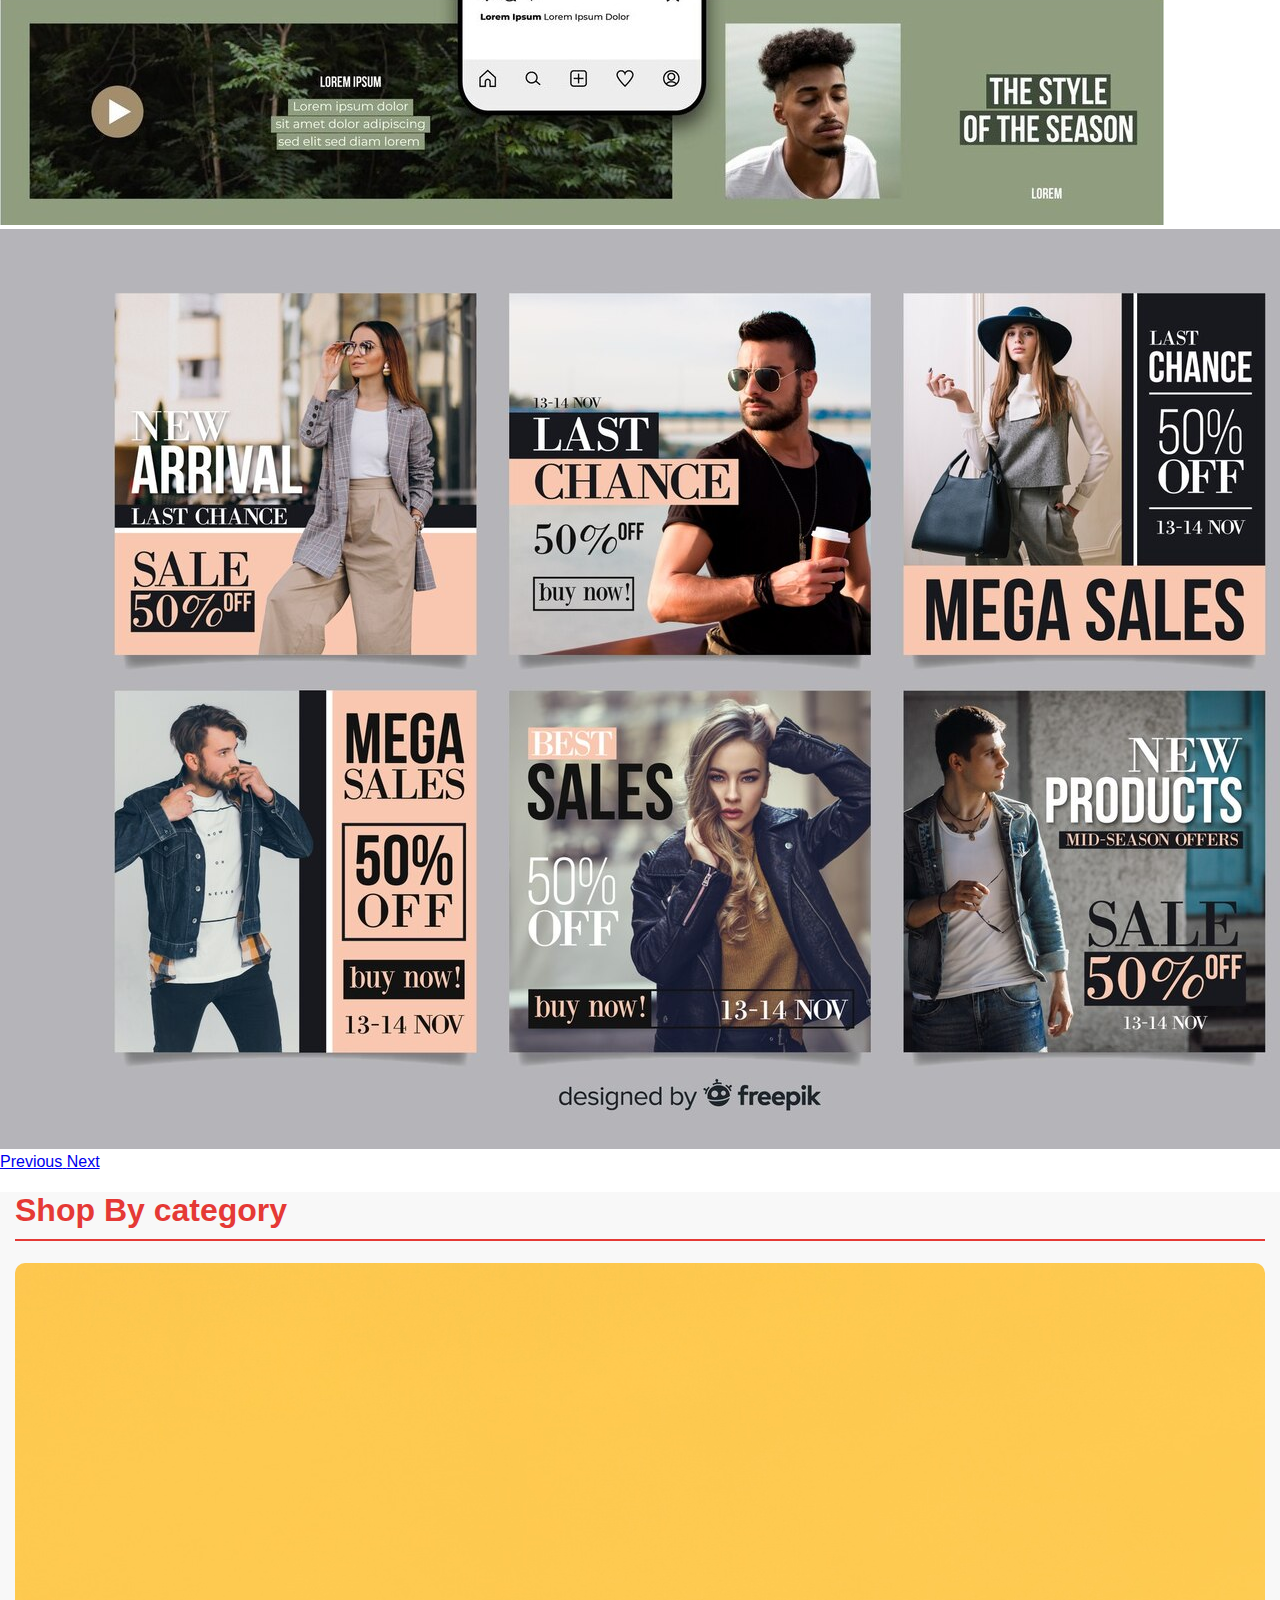
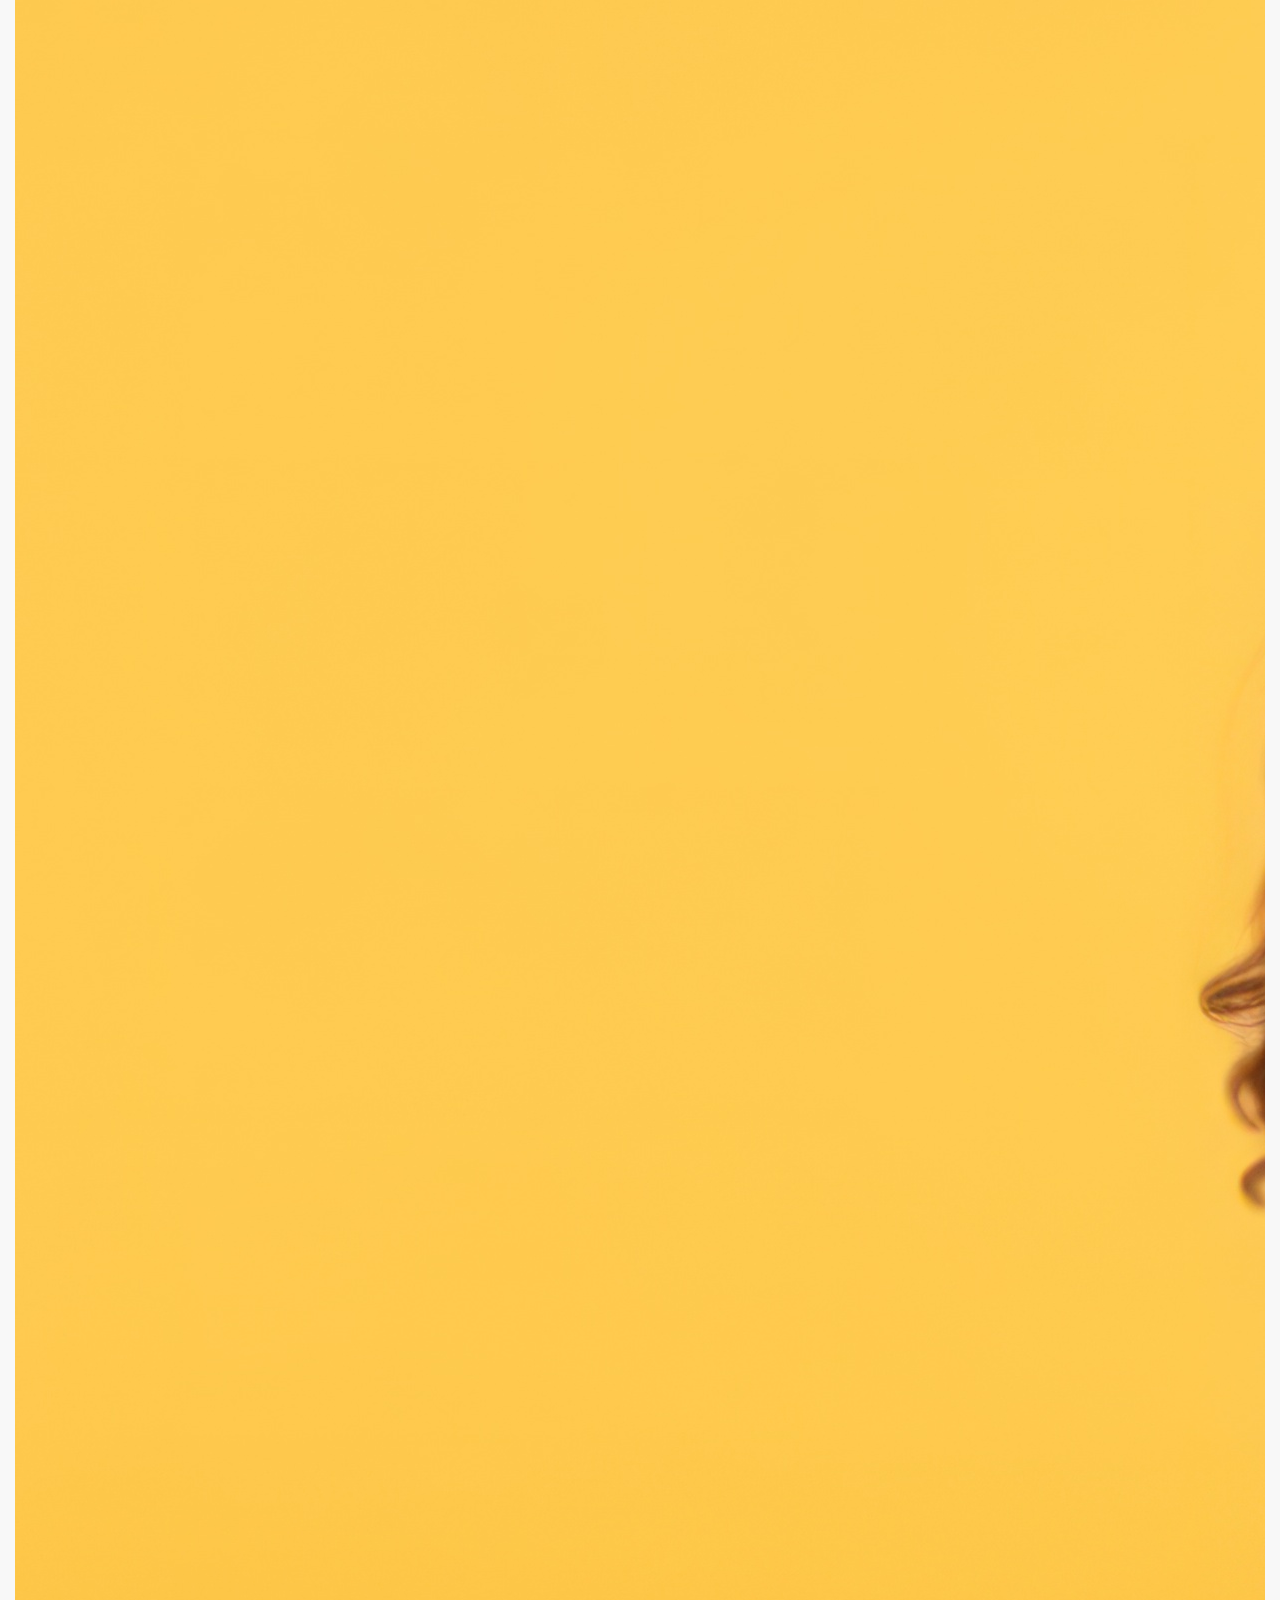
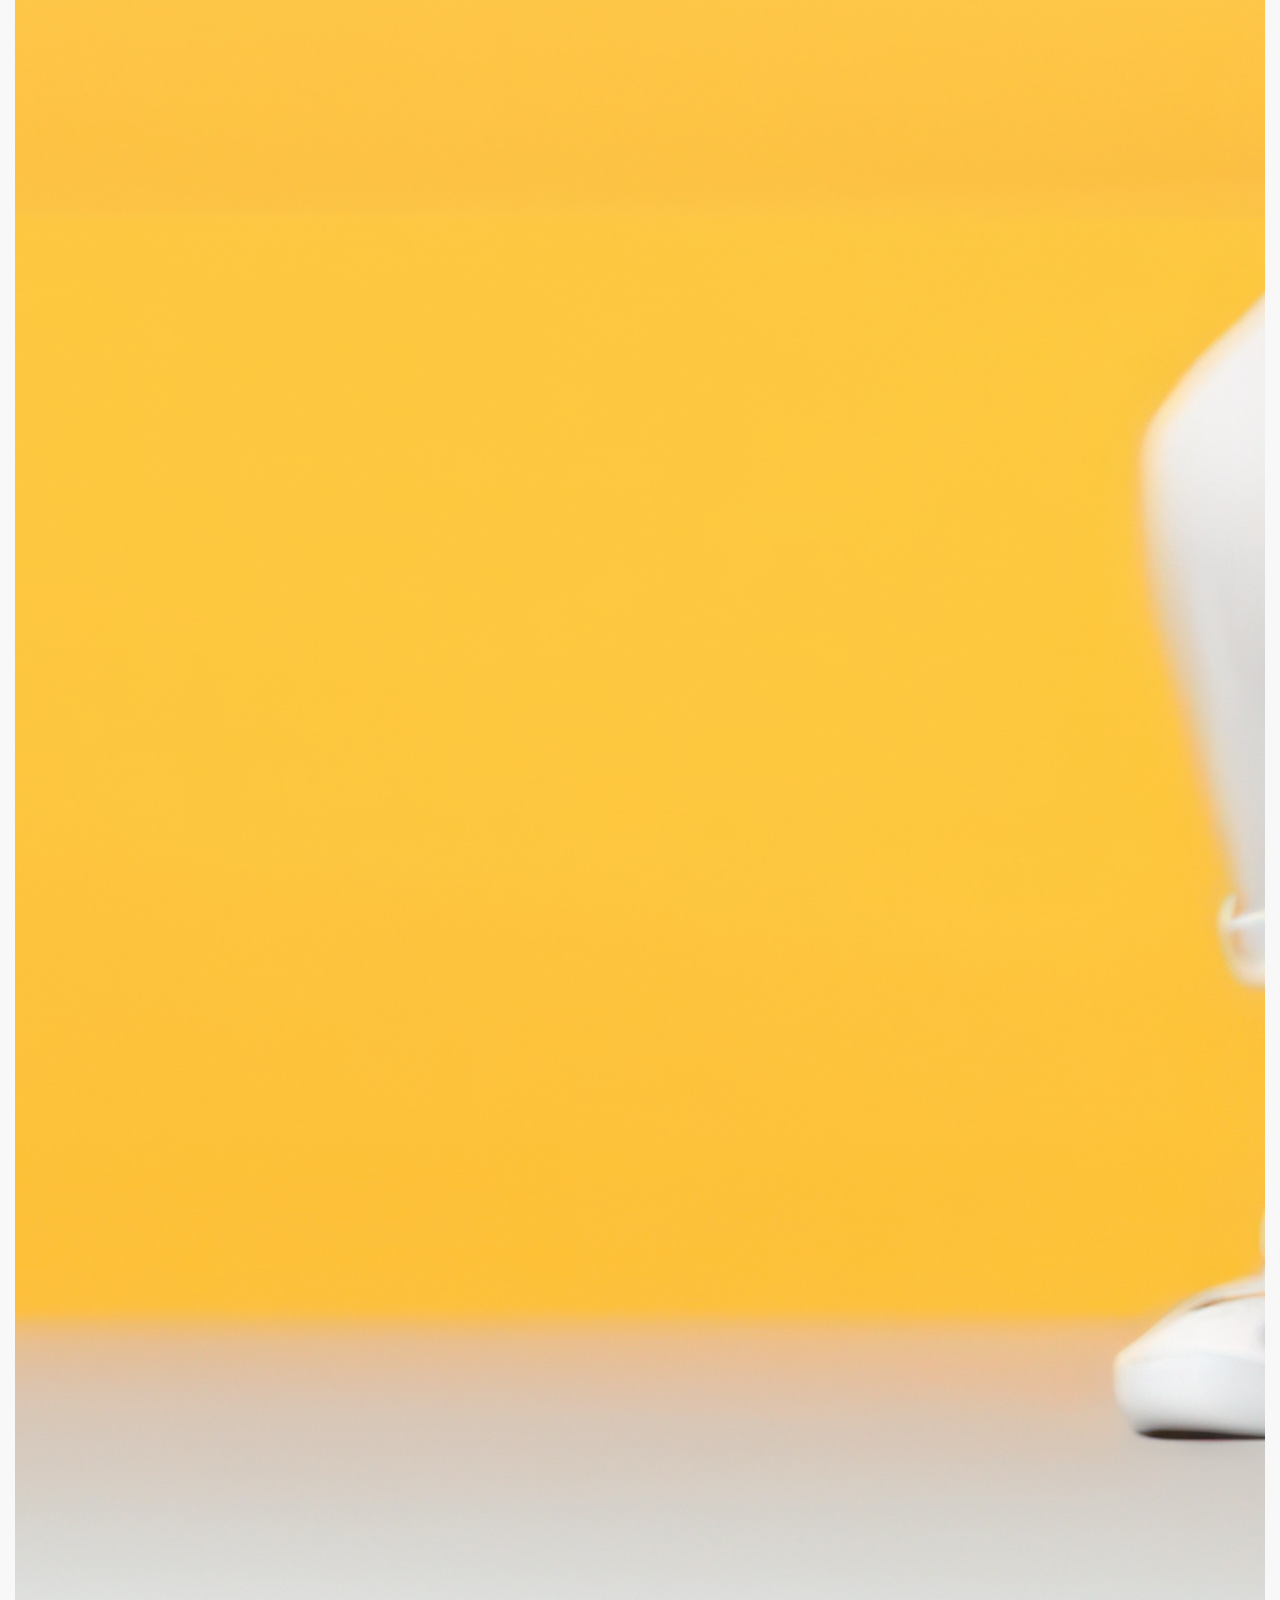
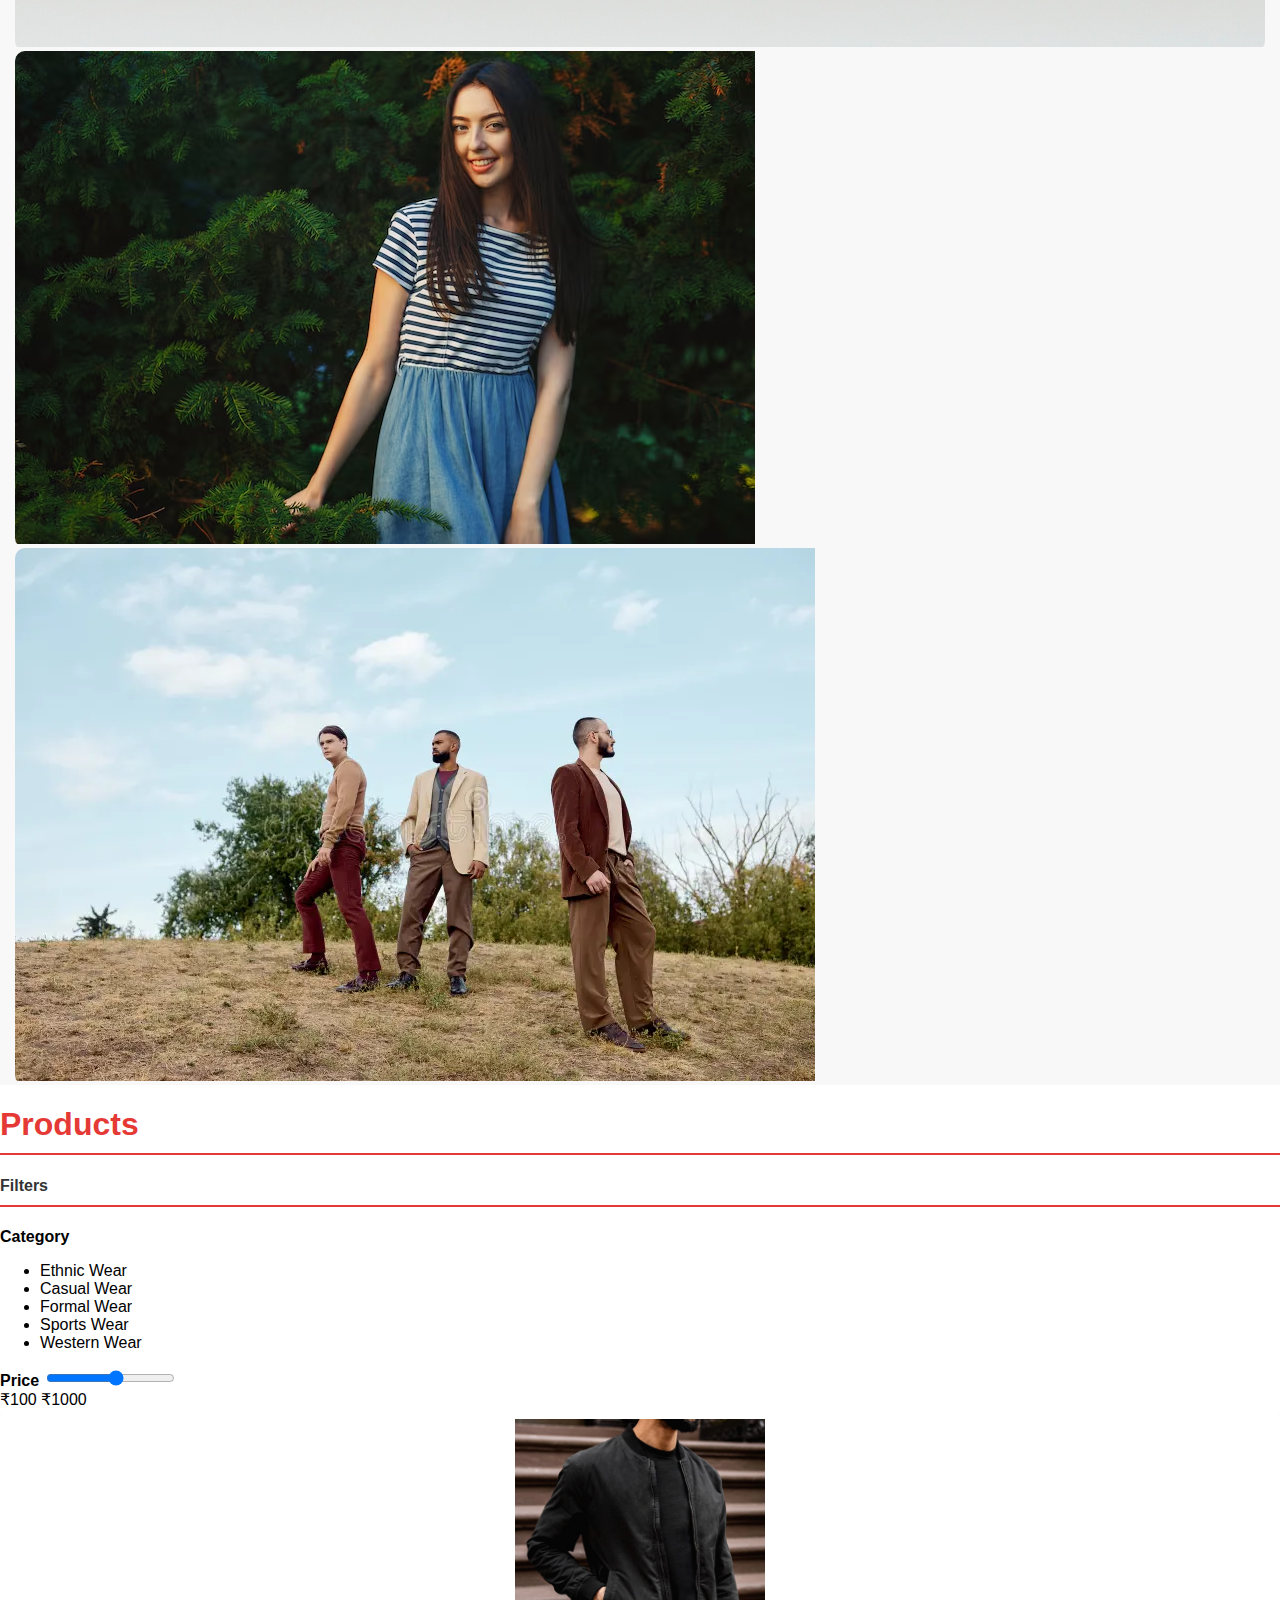
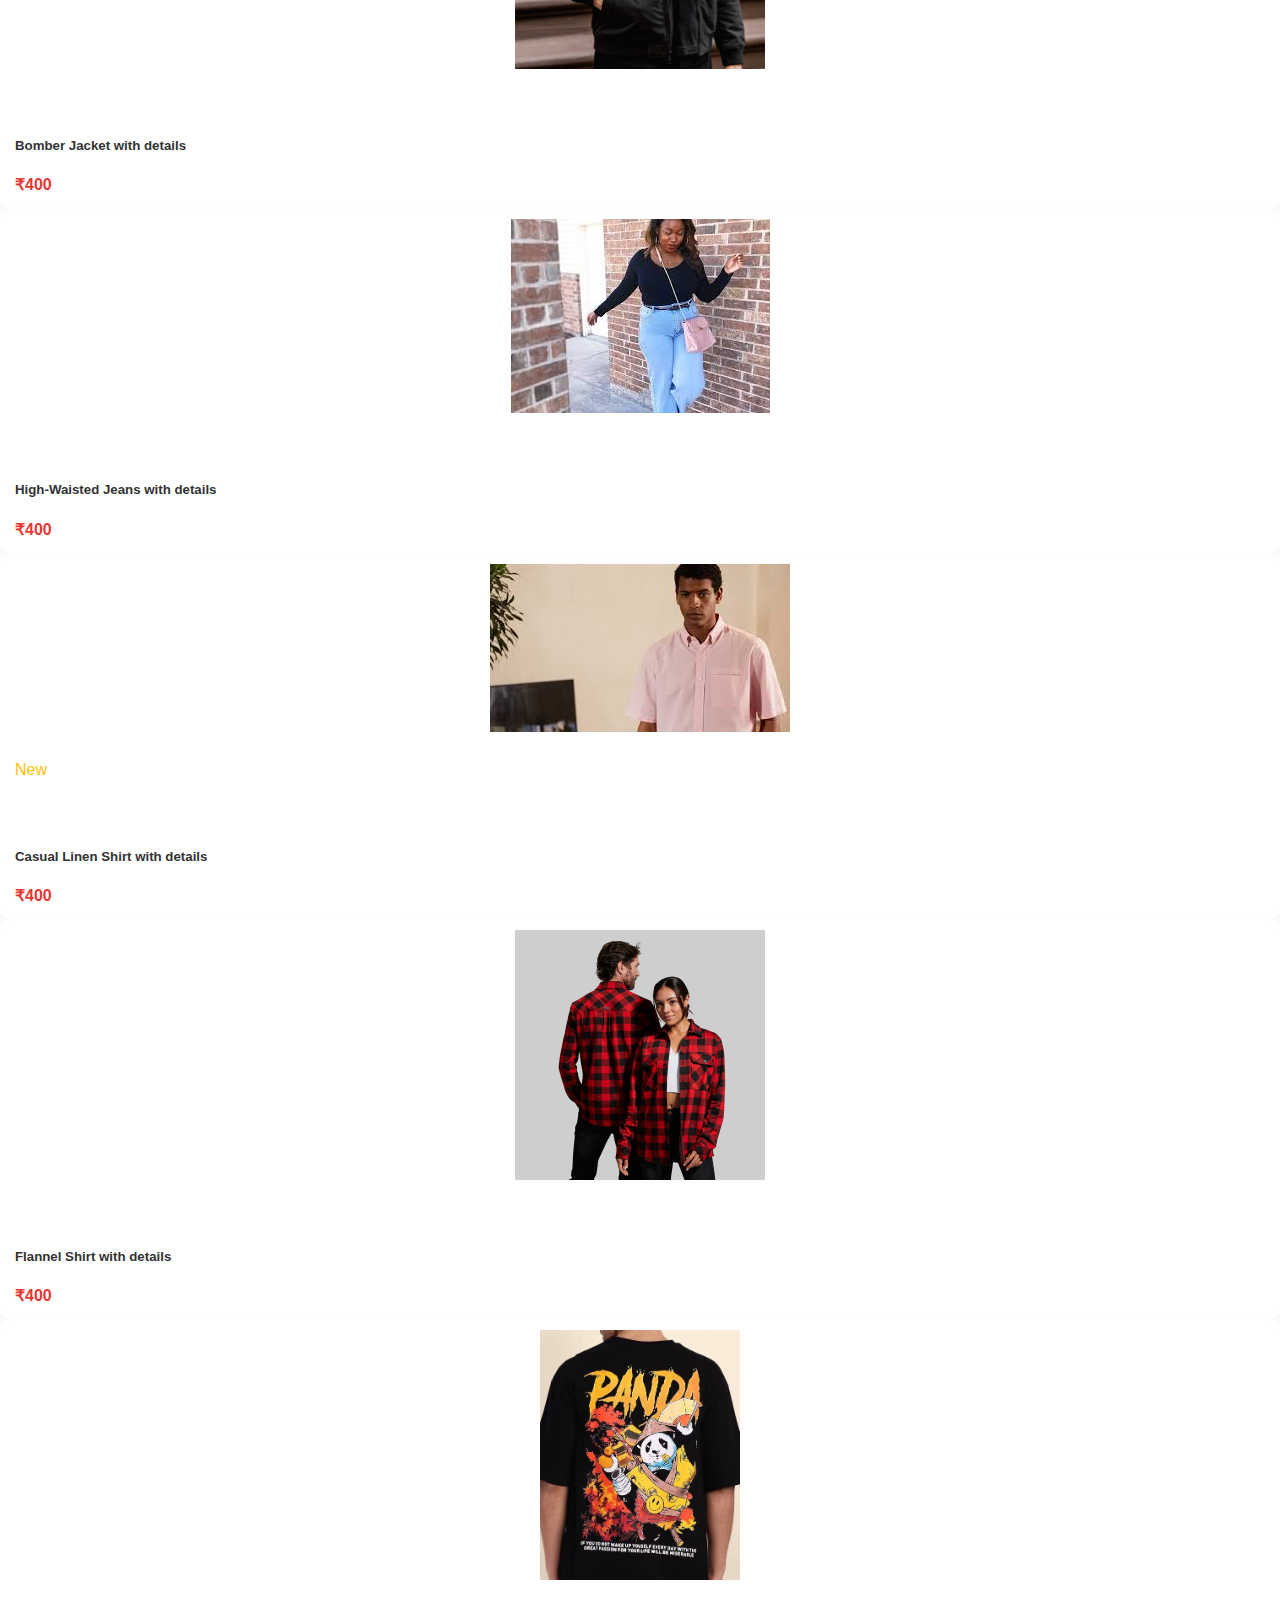
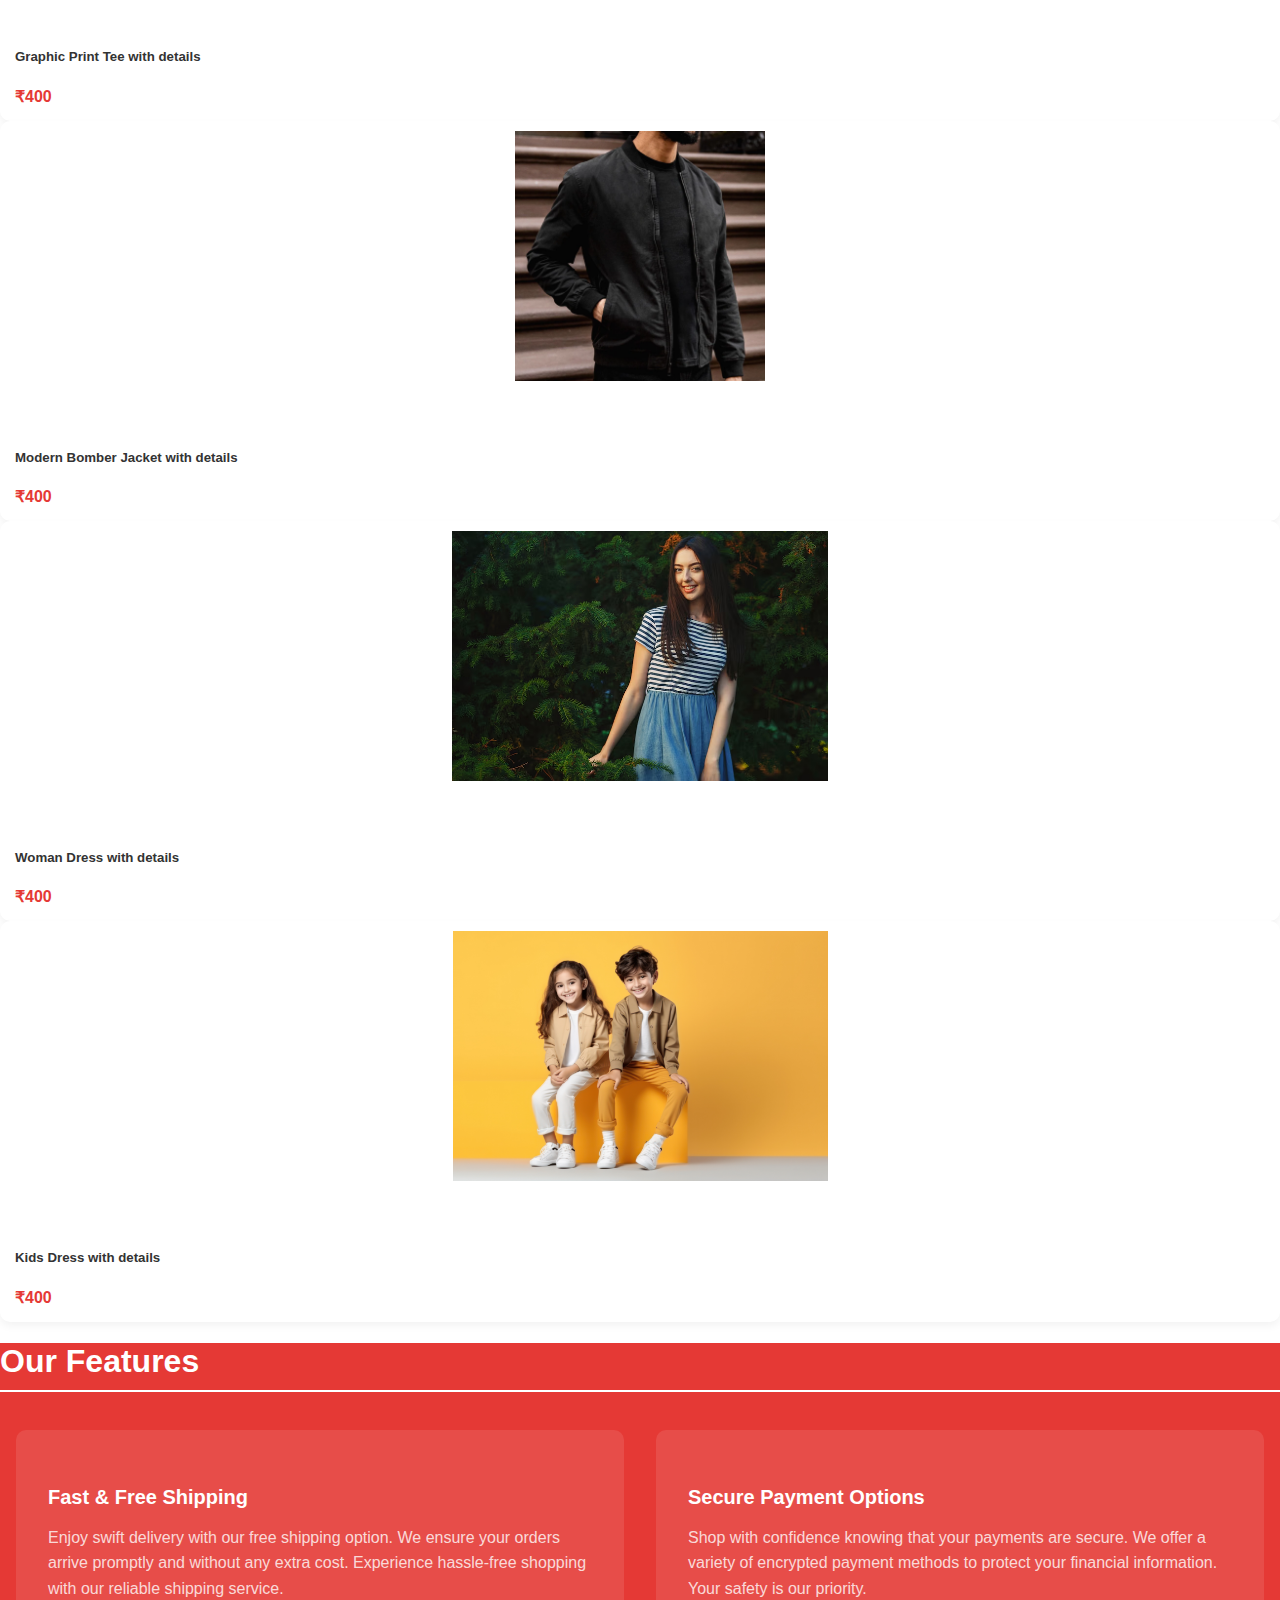
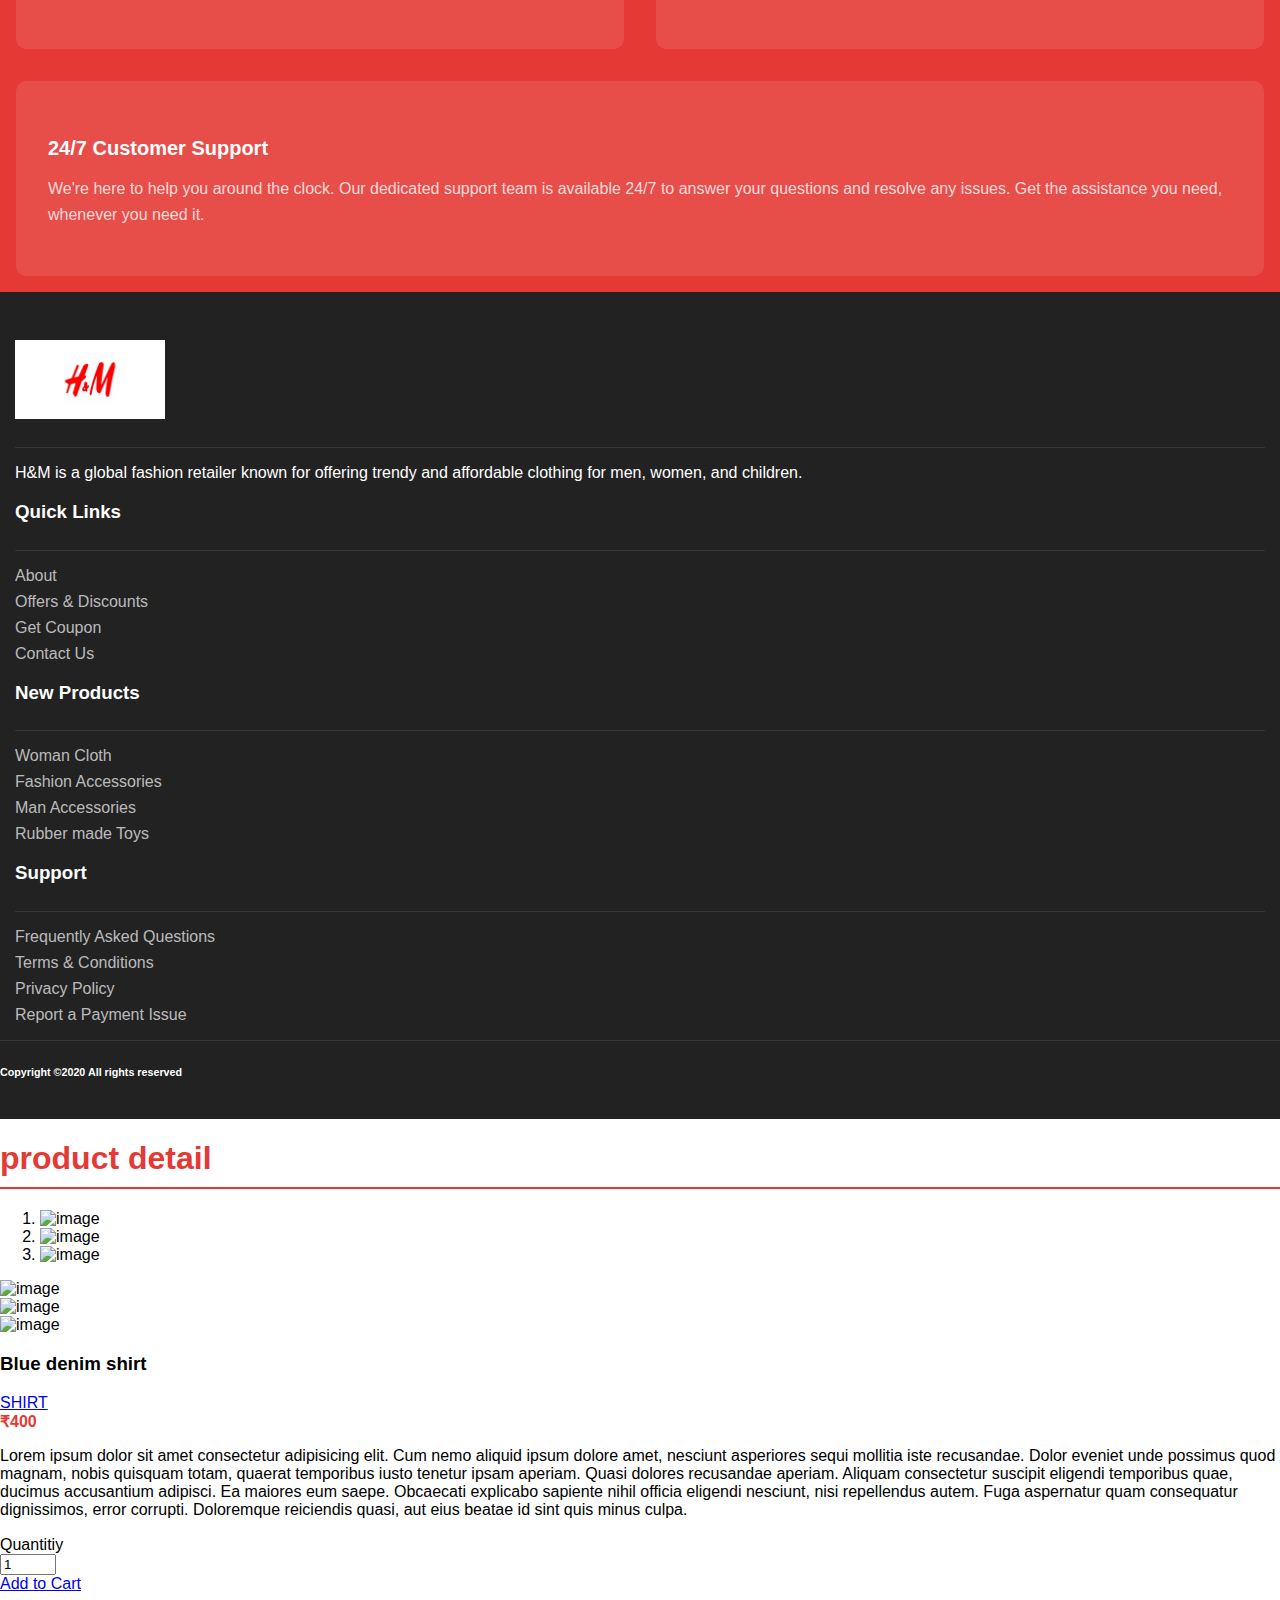
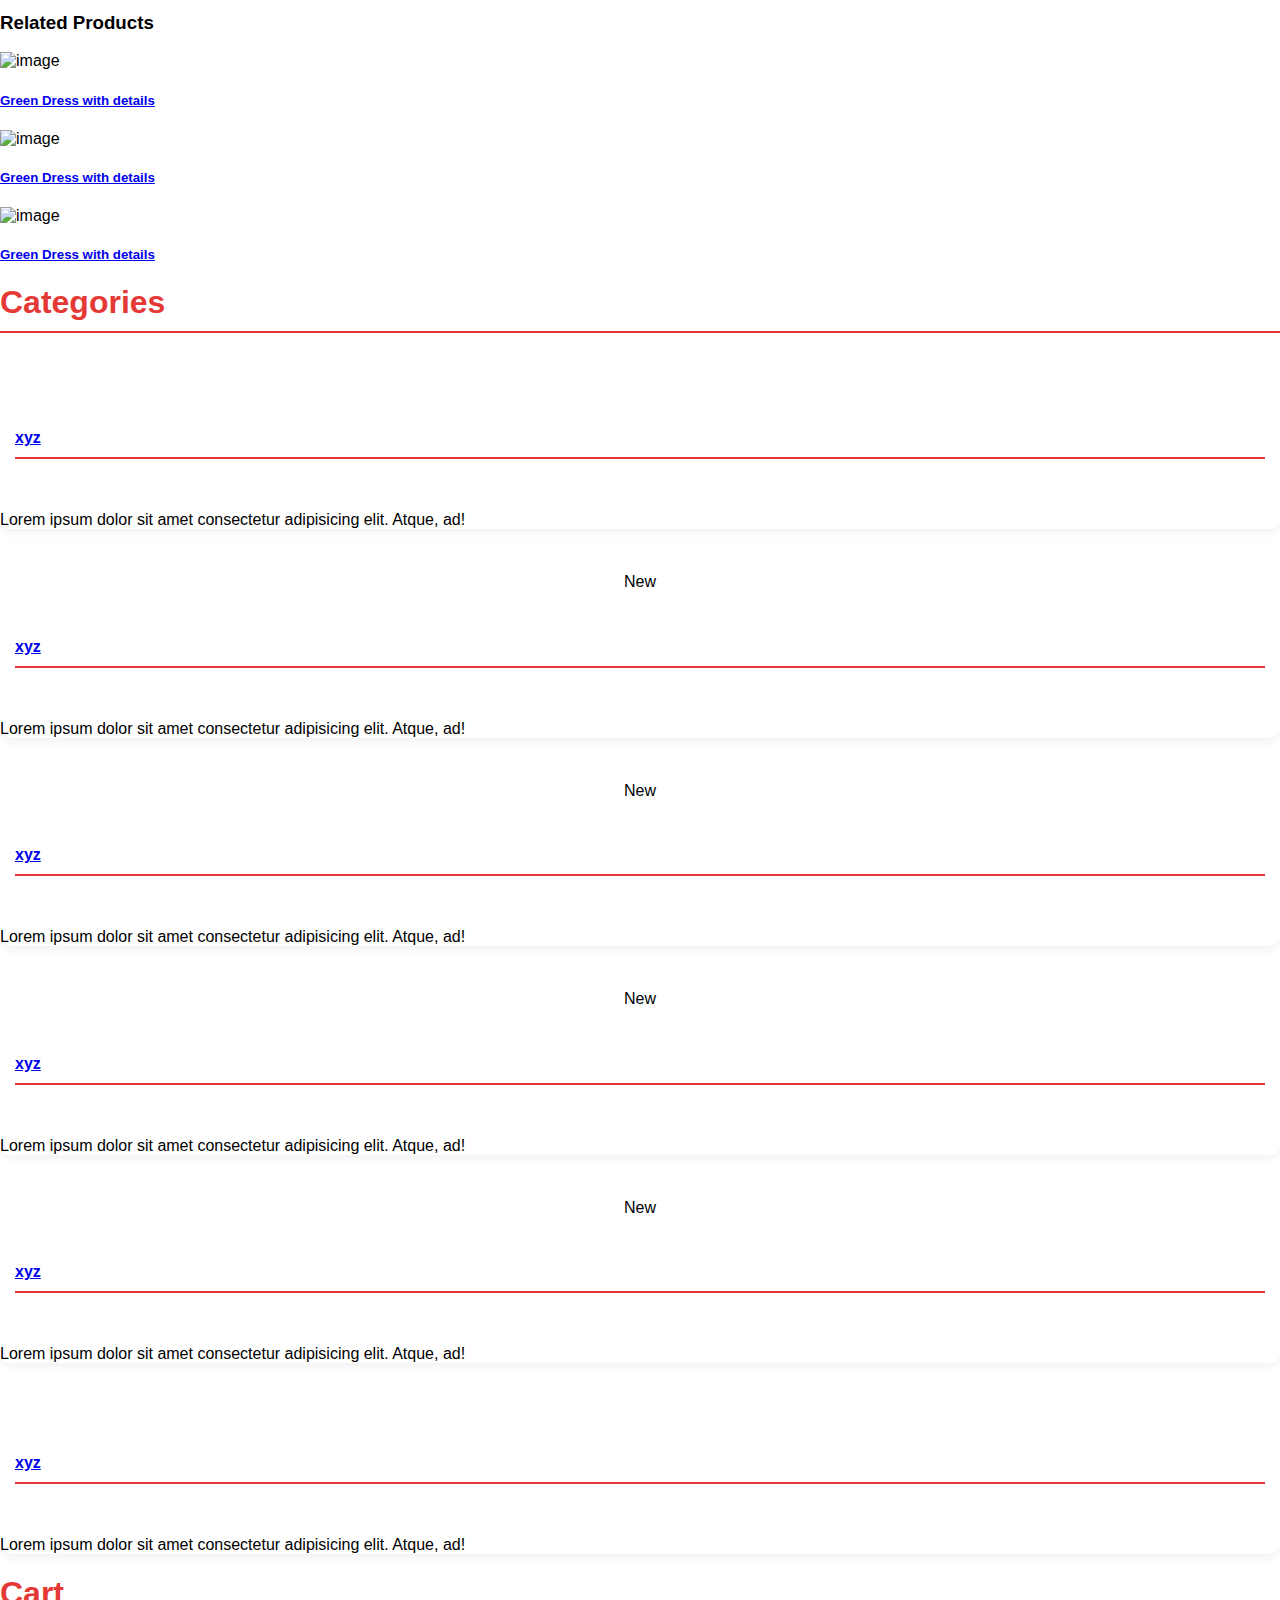
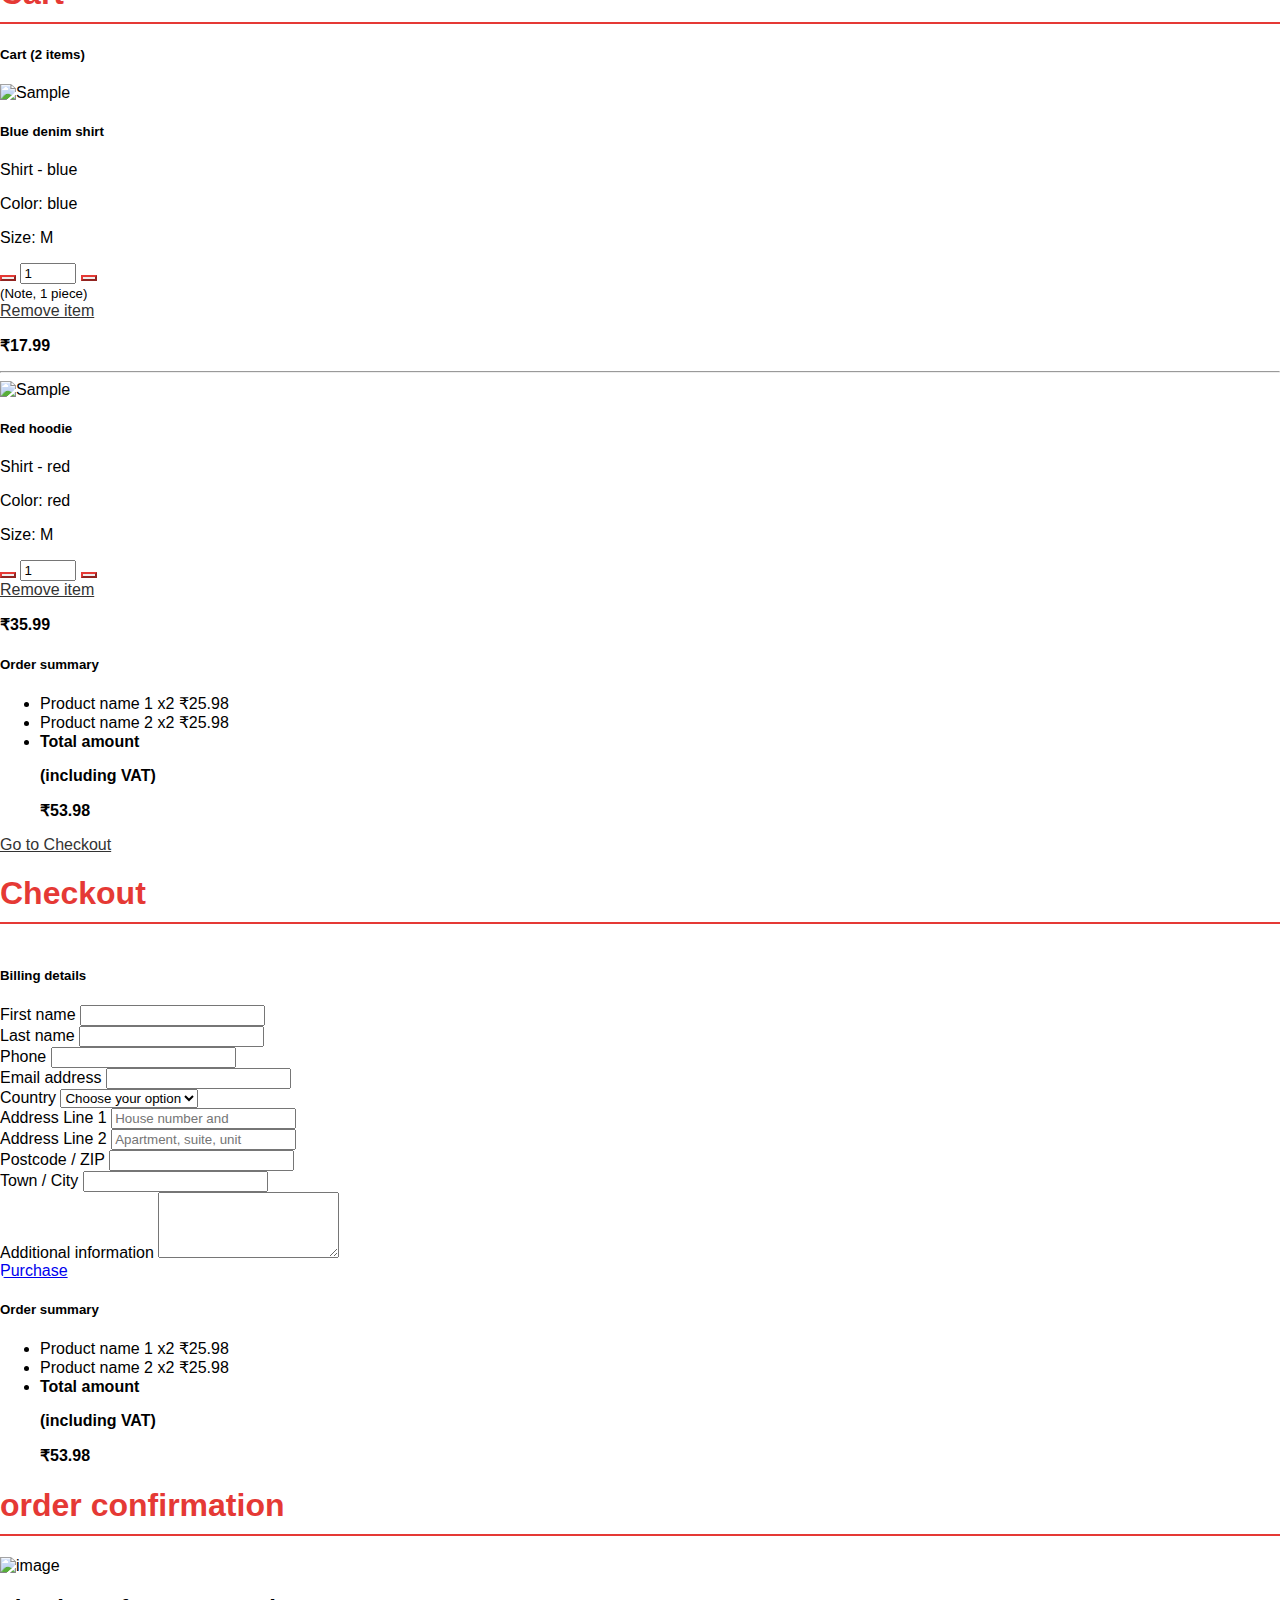
==== commit 7a59fb44: "css" ====
--- a/index.html
+++ b/index.html
@@ -424,9 +424,7 @@
 class="img img-fluid" alt="logo"></a> 
             </div> 
             <div> 
-              Lorem ipsum dolor, sit amet consectetur adipisicing elit. Impedit, totam est 
-illum ipsum quas ad 
-              dignissimos magni veritatis natus voluptatem. 
+                H&M is a global fashion retailer known for offering trendy and affordable clothing for men, women, and children.
             </div> 
           </div> 
           <div class="col-md-3 col-6"> 
--- a/style.css
+++ b/style.css
@@ -1,73 +1,298 @@
-/* Custom Styles for Features Section */
+ /* --- General Styles --- */
 
-#feature {
-    background-color: #f8f9fa; /* Light gray background */
-  }
-  
-  .section_title {
-    color: #343a40; /* Dark gray title */
-    margin-bottom: 2rem;
+body {
+    font-family: sans-serif;
+    margin: 0;
+    padding: 0;
+  }
+  
+  .container-fluid {
+    padding-left: 15px;
+    padding-right: 15px;
+  }
+  
+  /* --- Header Menu Section --- */
+  
+  .header_menu {
+    background-color: #ffffff; /* White background */
+  }
+  
+  .navbar-light .navbar-brand,
+  .navbar-light .navbar-nav .nav-link {
+    color: #333; /* Dark gray text */
+  }
+  
+  .navbar-light .navbar-nav .nav-link:hover,
+  .navbar-light .navbar-nav .nav-link:focus {
+    color: #e53935; /* Red on hover */
+  }
+  
+  .btn-outline-primary {
+    color: #e53935; /* Red button text */
+    border-color: #e53935; /* Red button border */
+  }
+  
+  .btn-outline-primary:hover {
+    background-color: #e53935; /* Red button background on hover */
+    color: white;
+  }
+  
+  .cart a {
+    color: #333;
+  }
+  
+  .cart a:hover {
+    color: #e53935;
+  }
+  
+  .badge-primary {
+    background-color: #e53935; /* Red badge */
+  }
+  
+  /* --- Carousel Section --- */
+  
+  .header_carousel {
+    /* Add any specific carousel styling here */
+  }
+  
+  /* --- Shop By Category Section --- */
+  
+  .shop_by_category {
+    background-color: #f8f8f8; /* Light gray background */
+  }
+  
+  .section_title h1 {
+    color: #e53935; /* Red title */
+    border-bottom: 2px solid #e53935;
+    padding-bottom: 10px;
+  }
+  
+  .card {
+    border: none;
+    border-radius: 10px;
+    overflow: hidden; /* Ensure image doesn't overflow rounded corners */
+  }
+  
+  .card img {
+    transition: transform 0.3s ease;
+  }
+  
+  .card:hover img {
+    transform: scale(1.05);
+  }
+  
+  /* --- Products Section --- */
+  
+  .products {
+    background-color: #ffffff;
+  }
+  
+  .products .border-right {
+    border-right-color: #ddd !important; /* Lighter gray border */
+  }
+  
+  .products h4 {
+    color: #333;
+    border-bottom: 2px solid #e53935;
+    padding-bottom: 10px;
+  }
+  
+  .products .list-group-item {
+    border-color: #ddd;
+  }
+  
+  .products .form-control-range {
+    /* Style the range input if needed */
+  }
+  
+  .single_product {
+    background-color: white;
+    border-radius: 10px;
+    box-shadow: 0 4px 8px rgba(0, 0, 0, 0.05);
+    transition: box-shadow 0.3s ease;
+  }
+  
+  .single_product:hover {
+    box-shadow: 0 8px 16px rgba(0, 0, 0, 0.1);
+  }
+  
+  .product_img {
+    text-align: center;
+    padding: 10px;
+  }
+  
+  .product_img img {
+    max-height: 250px; /* Adjust as needed */
+    object-fit: contain;
+  }
+  
+  .product-caption {
+    padding: 15px;
+  }
+  
+  .product-ratting {
+    color: #ffc107; /* Gold stars */
+  }
+  
+  .product-ratting i {
+    margin-right: 2px;
+  }
+  
+  .product-ratting .far {
+    color: #ccc; /* Light gray for empty stars */
+  }
+  
+  .product-caption h5 a {
+    color: #333;
+    text-decoration: none;
+  }
+  
+  .product-caption h5 a:hover {
+    color: #e53935;
+  }
+  
+  .price {
+    color: #e53935;
+    font-weight: bold;
+  }
+  
+  /* --- Feature Section --- */
+  
+  .feature {
+    background-color: #e53935; /* Red background */
+    color: white;
+  }
+  
+  .feature .section_title h1 {
+    color: white;
+    border-bottom-color: white;
   }
   
   .feature-row {
     display: flex;
     flex-wrap: wrap;
-    justify-content: center; /* Center the columns */
+    justify-content: center;
   }
   
   .feature-col {
-    flex: 1 0 30%; /* Distribute columns evenly with some spacing */
+    flex: 1 0 30%;
     margin: 1rem;
-    box-shadow: 0 0.5rem 1rem rgba(0, 0, 0, 0.15); /* Soft shadow */
-    border-radius: 0.5rem;
-    background-color: white; /* White cards */
-    transition: transform 0.3s ease, box-shadow 0.3s ease; /* Smooth transition */
+    background-color: rgba(255, 255, 255, 0.1); /* Slightly transparent white */
+    border-radius: 10px;
+    padding: 2rem;
+    transition: background-color 0.3s ease;
   }
   
   .feature-col:hover {
-    transform: translateY(-0.5rem); /* Slightly lift on hover */
-    box-shadow: 0 0.75rem 1.25rem rgba(0, 0, 0, 0.2); /* Stronger shadow on hover */
-  }
-  
-  .feature-item {
-    text-align: center;
-    padding: 2rem;
+    background-color: rgba(255, 255, 255, 0.2);
   }
   
   .feature-icon {
-    color: #007bff; /* Blue icons */
+    color: white;
     margin-bottom: 1.5rem;
   }
   
   .feature-title {
-    color: #212529; /* Darker title */
+    color: white;
     font-size: 1.25rem;
     margin-bottom: 1rem;
   }
   
   .feature-text {
-    color: #6c757d; /* Gray text */
-    font-size: 1rem;
+    color: rgba(255, 255, 255, 0.8);
     line-height: 1.6;
   }
   
-  /* Responsive adjustments */
+  /* --- Footer Section --- */
+  
+  .footer_section {
+    background: #222; /* Darker gray background */
+    color: white;
+    padding-top: 3rem;
+    padding-bottom: 1rem;
+  }
+  
+  .footer_section a {
+    color: rgba(255, 255, 255, 0.7);
+    text-decoration: none;
+  }
+  
+  .footer_section a:hover {
+    color: #e53935;
+  }
+  
+  .footer_title {
+    color: white;
+    border-bottom: 1px solid rgba(255, 255, 255, 0.1);
+    padding-bottom: 0.5rem;
+    margin-bottom: 1rem;
+  }
+  
+  .footer_links ul {
+    list-style: none;
+    padding-left: 0;
+  }
+  
+  .footer_links ul li {
+    margin-bottom: 0.5rem;
+  }
+  
+  .footer_links ul li a {
+    transition: color 0.3s ease;
+  }
+  
+  .footer_section img {
+    margin-bottom: 1rem;
+  }
+  
+  .border-top {
+    border-top: 1px solid rgba(255, 255, 255, 0.1) !important;
+  }
+  
+  /* --- Back to Top Button --- */
+  
+  .backtop {
+    position: fixed;
+    bottom: 20px;
+    right: 20px;
+    opacity: 0;
+    transition: opacity 0.3s ease;
+  }
+  
+  .backtop.show {
+    opacity: 1;
+  }
+  
+  .backtop a {
+    background-color: rgba(229, 57, 53, 0.8); /* Red button */
+    color: white;
+    border-radius: 5px;
+    padding: 0.5rem 1rem;
+  }
+  
+  .backtop a:hover {
+    background-color: #e53935;
+  }
+  
+  /* --- Responsive Design --- */
   
   @media (max-width: 768px) {
+    .header_menu .navbar-collapse {
+      text-align: center;
+    }
+  
+    .shop_by_category .row,
+    .products .row,
+    .feature .feature-row,
+    .footer_section .row {
+      flex-direction: column;
+    }
+  
     .feature-col {
-      flex-basis: 80%; /* Take up more width on smaller screens */
-    }
-  }
-  
-  @media (max-width: 576px) {
-    .feature-col {
-      flex-basis: 95%; /* Almost full width on very small screens */
-      margin: 0.5rem;
-    }
-    .feature-item {
-      padding: 1.5rem;
-    }
-    .feature-title {
-      font-size: 1.1rem;
+      flex-basis: 80%;
+    }
+  
+    .footer_section {
+      text-align: center;
     }
   }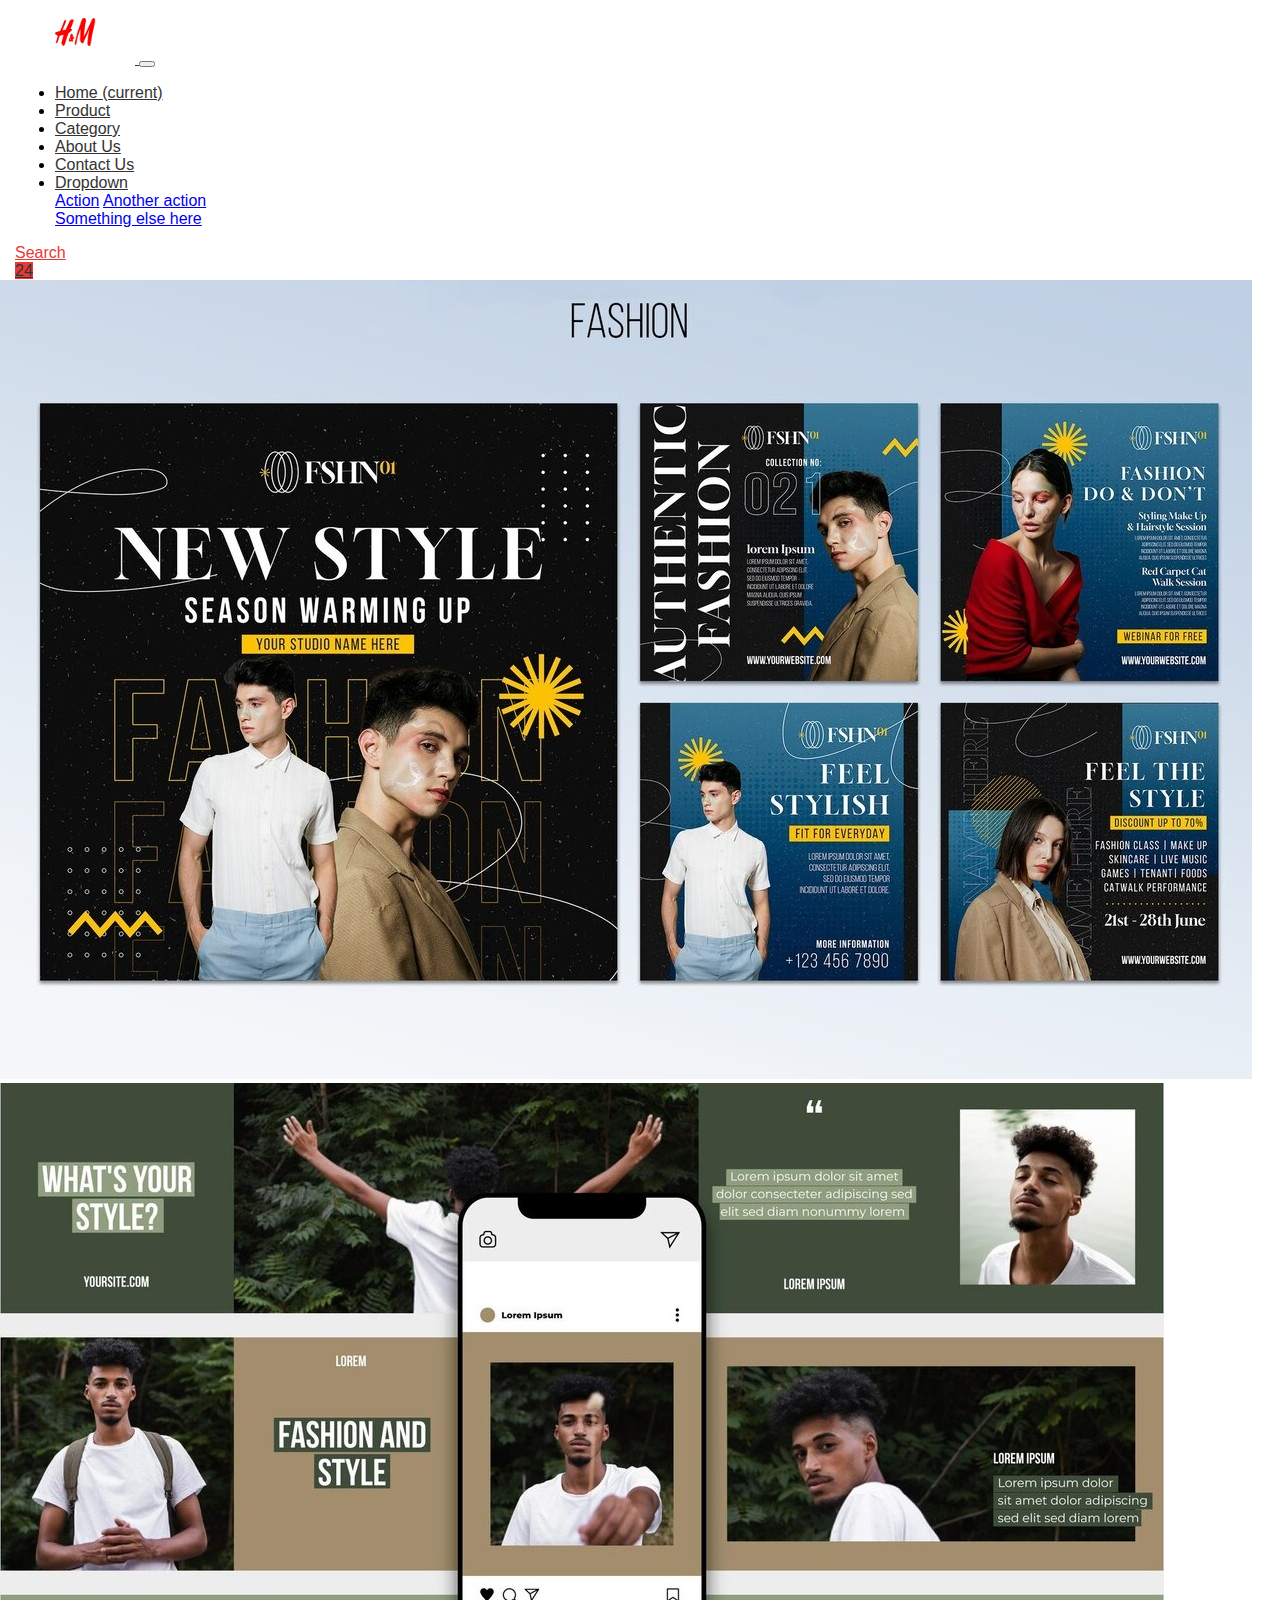
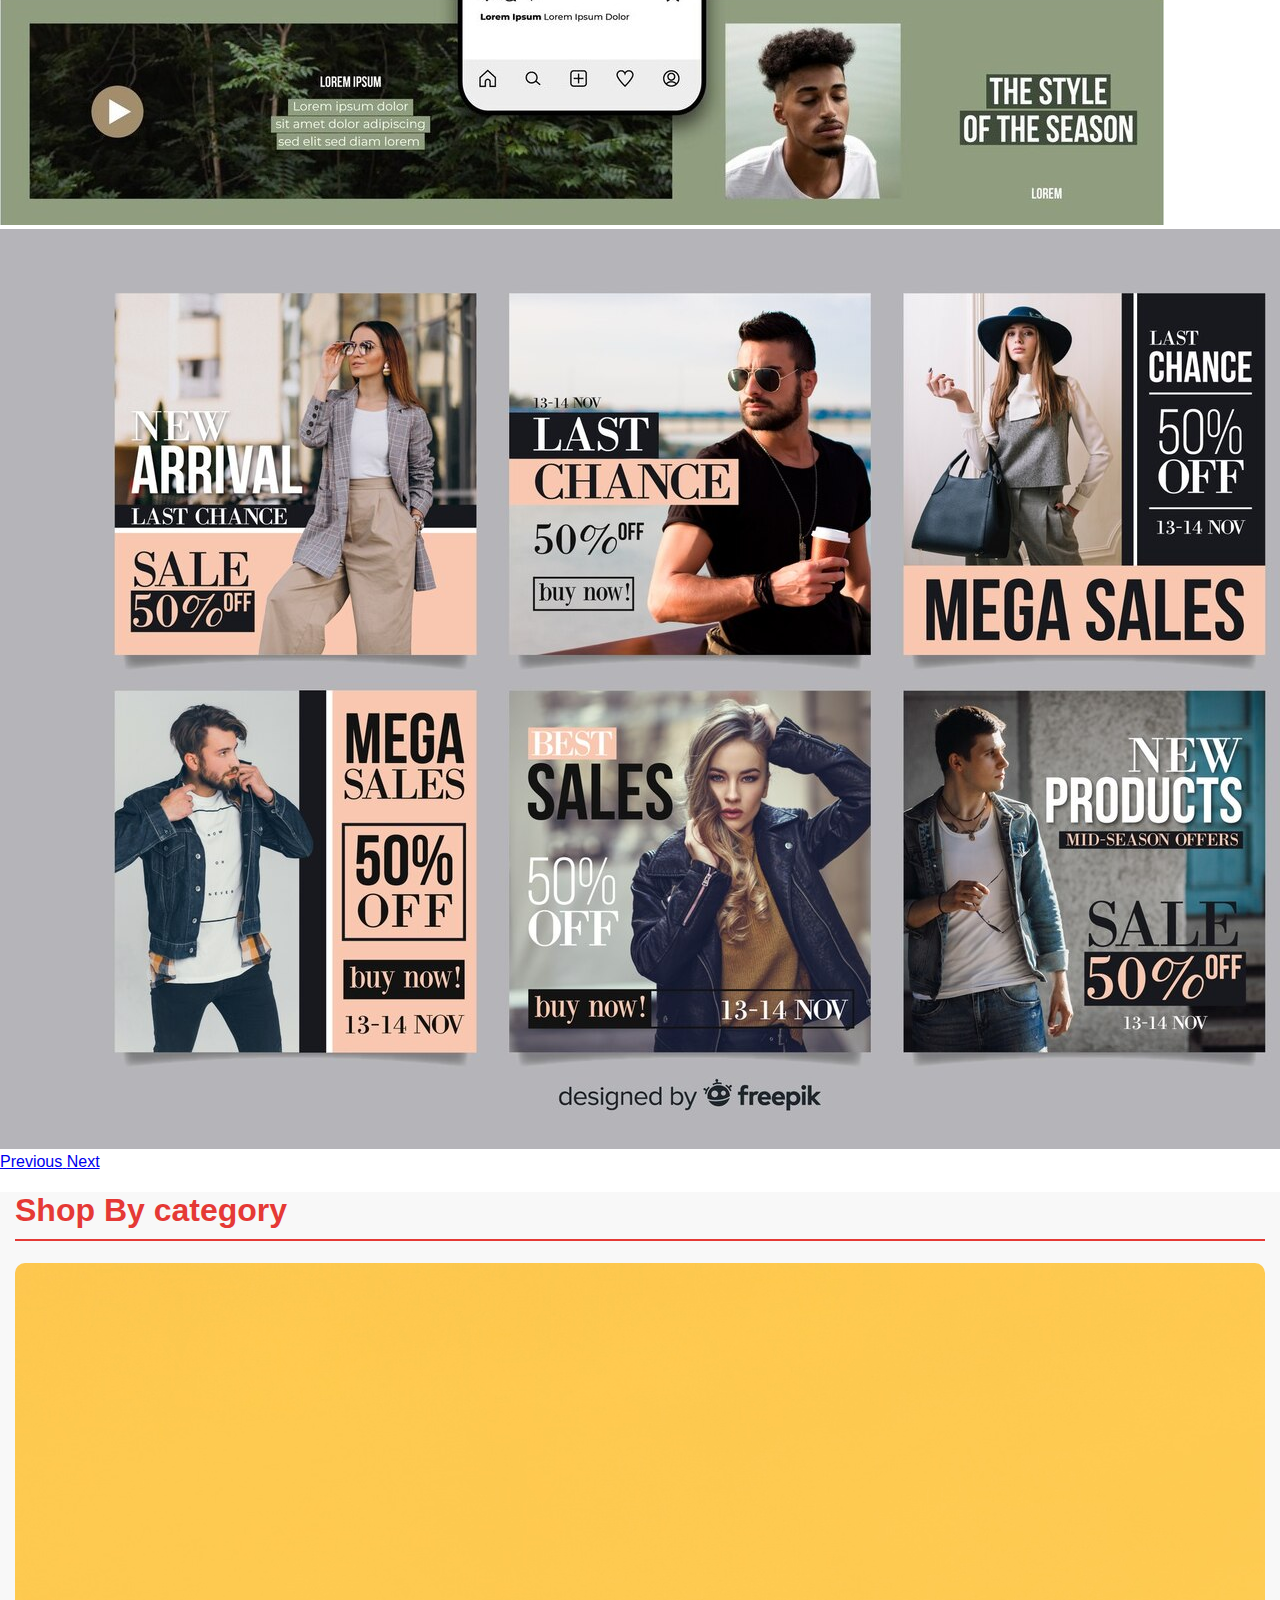
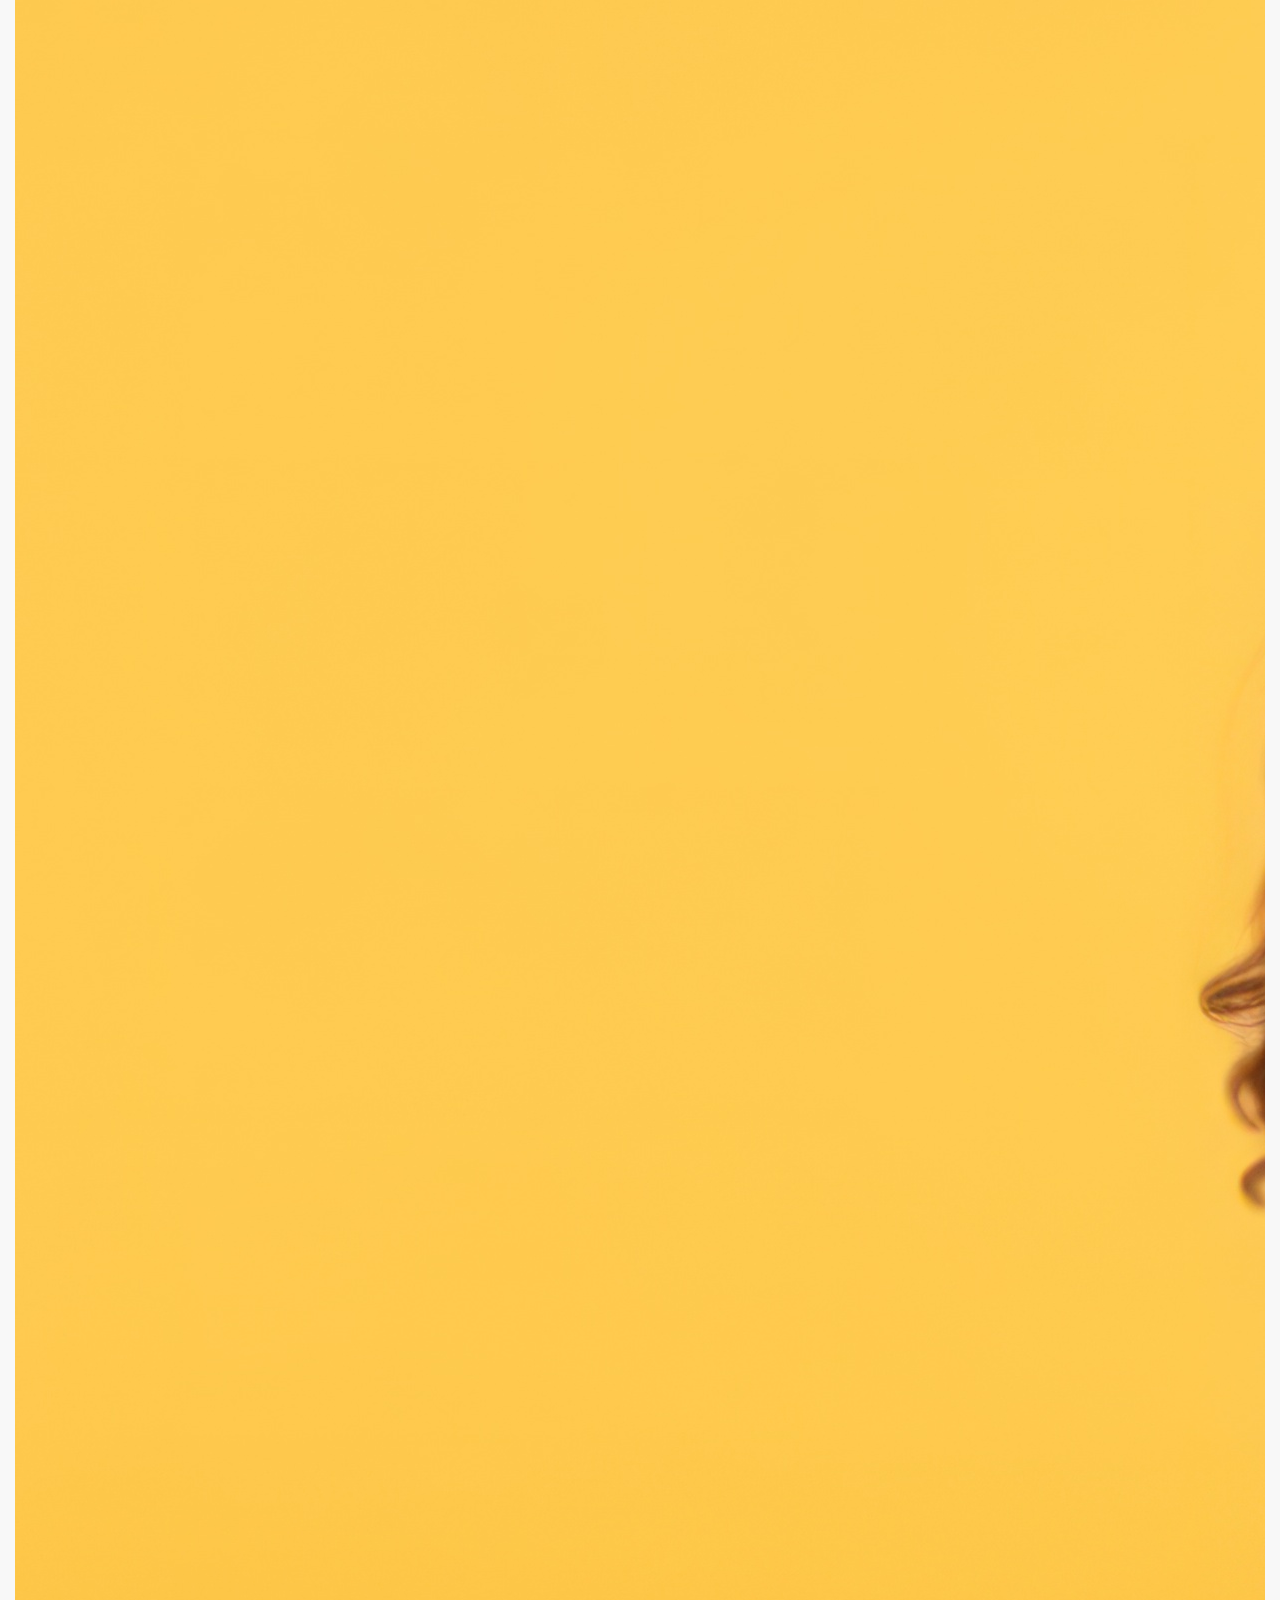
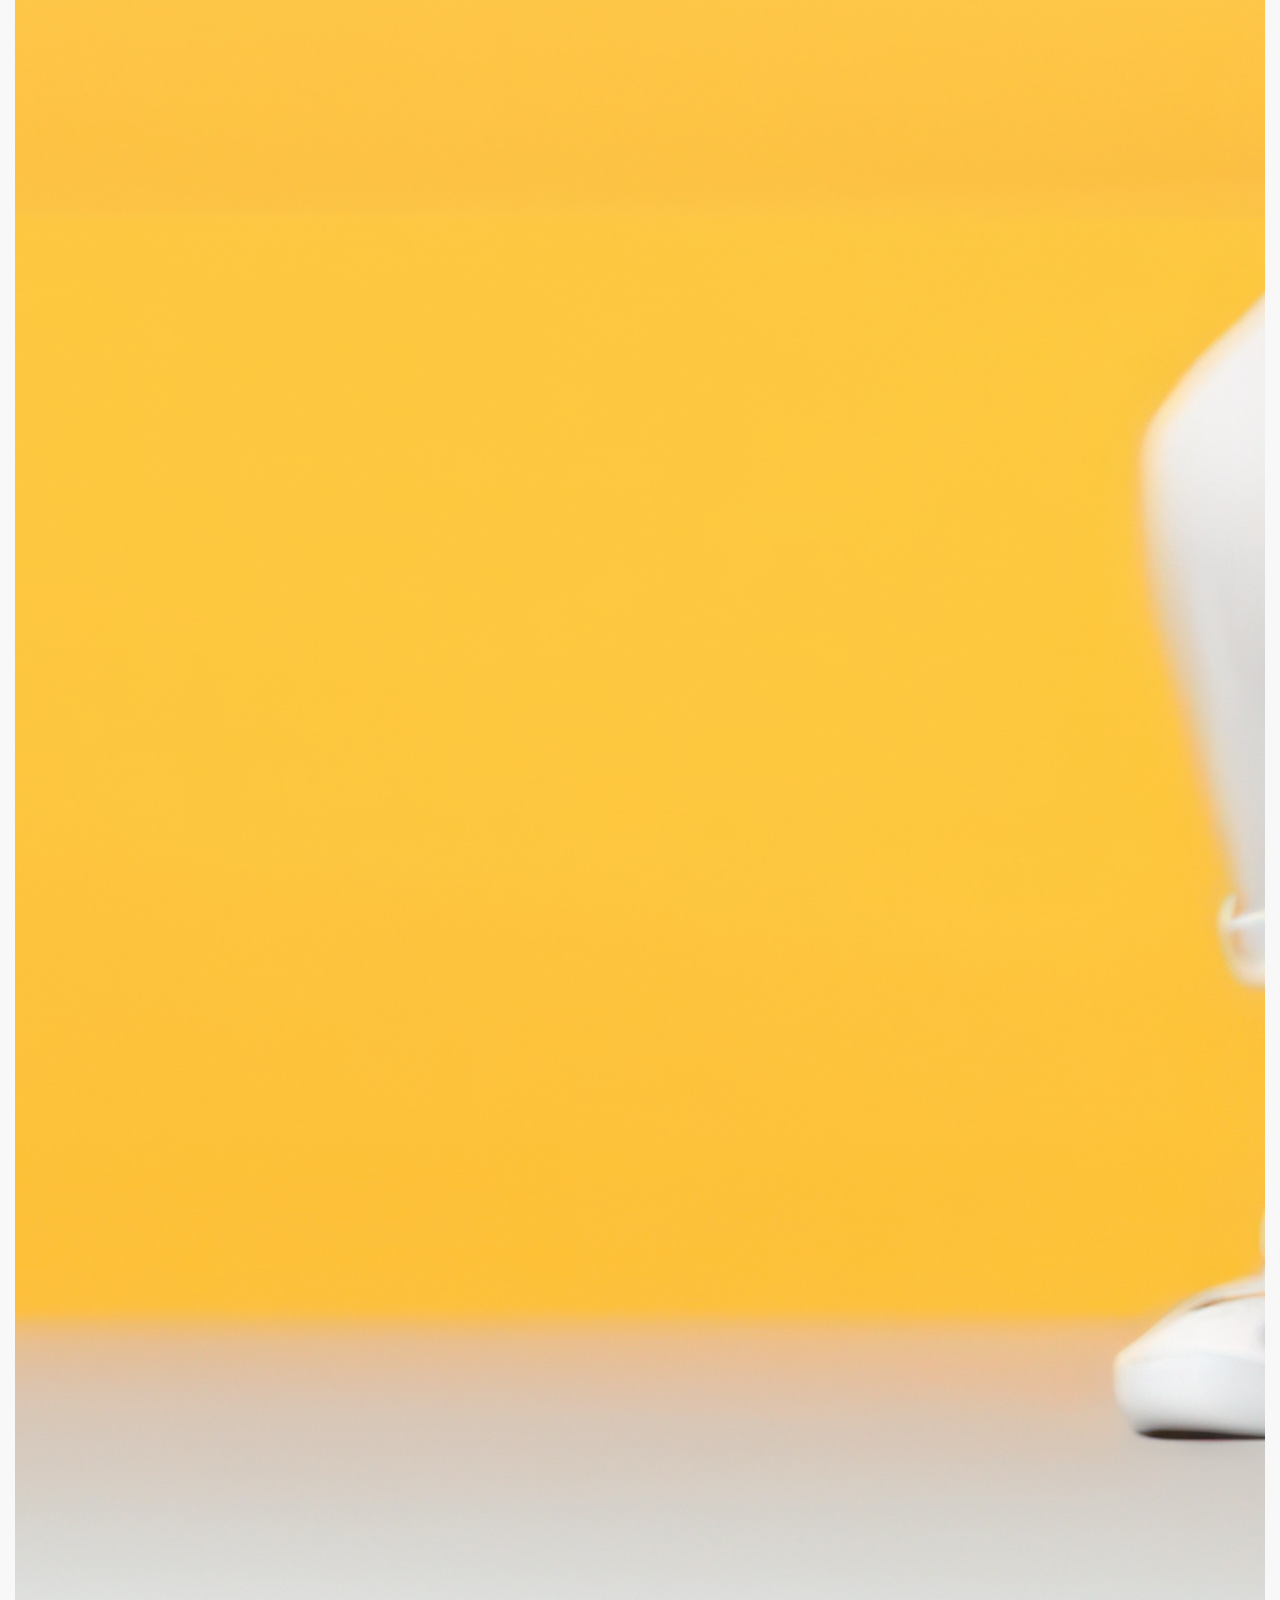
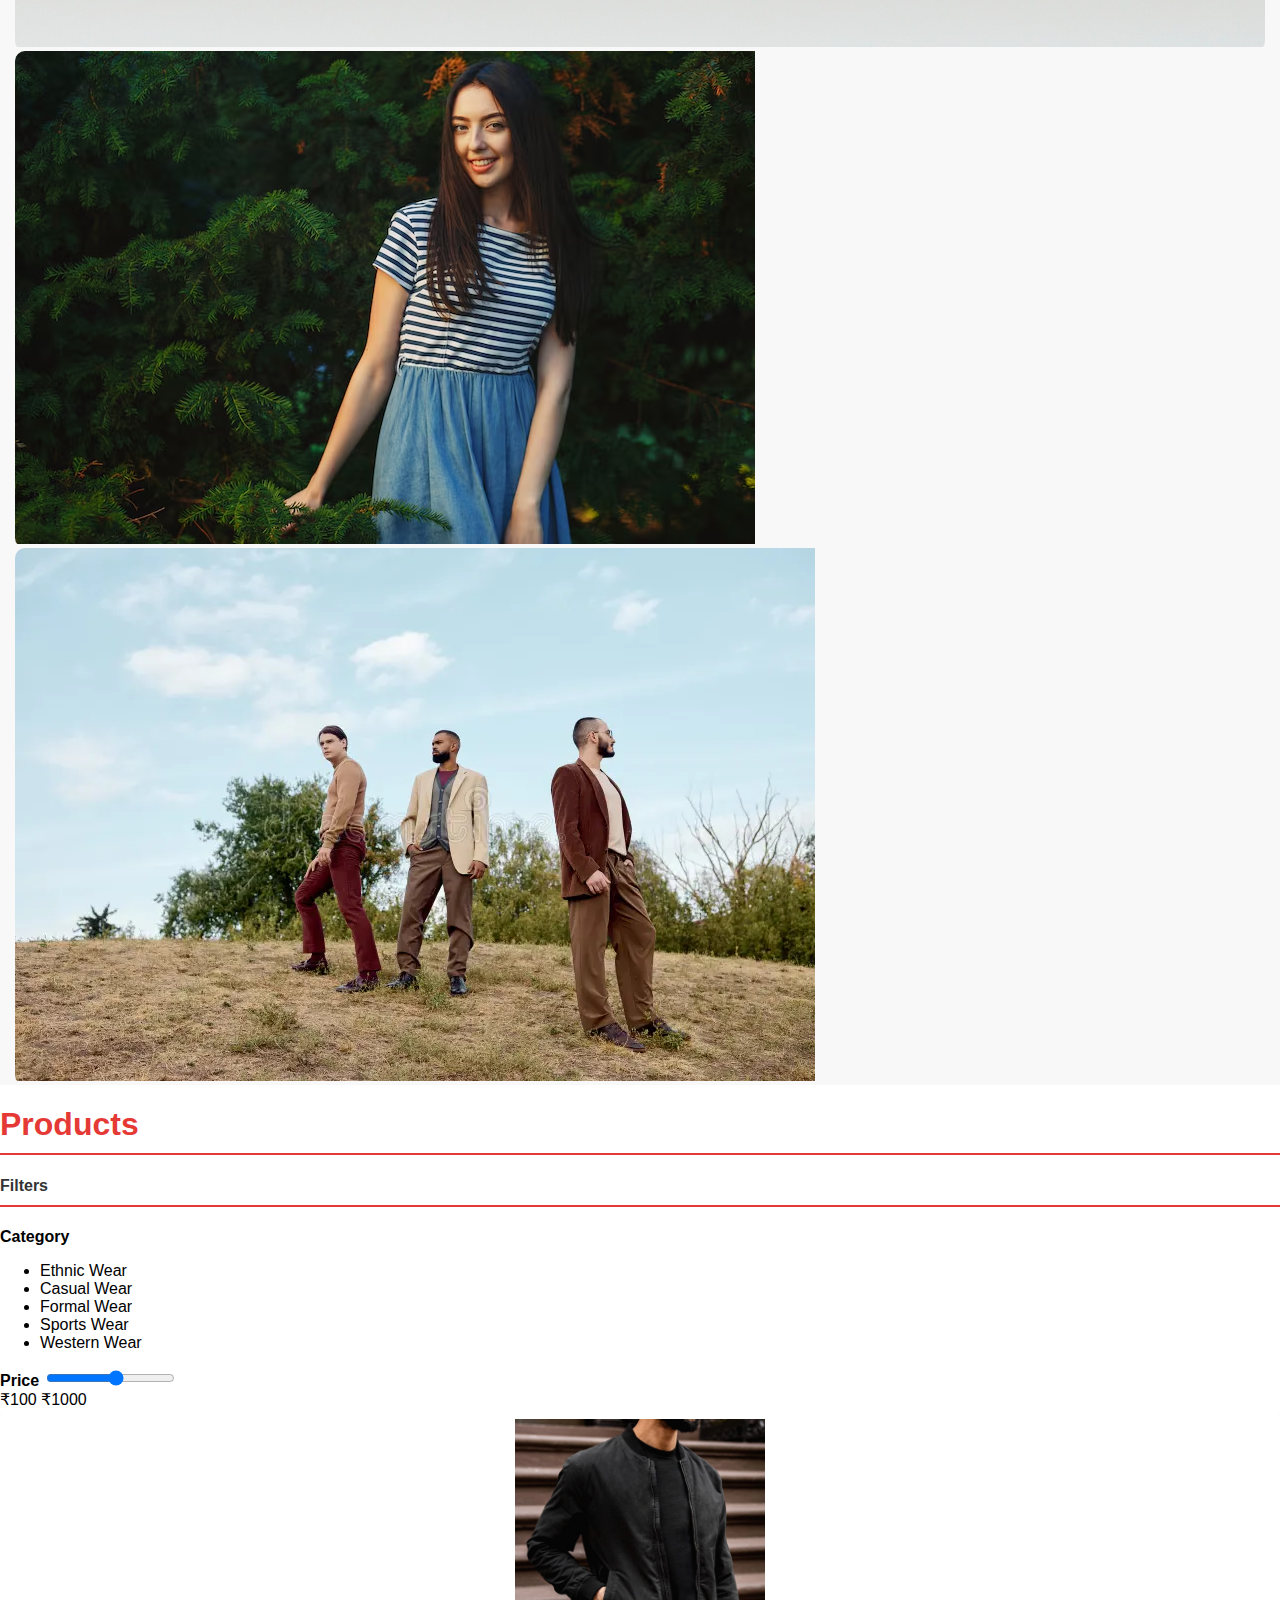
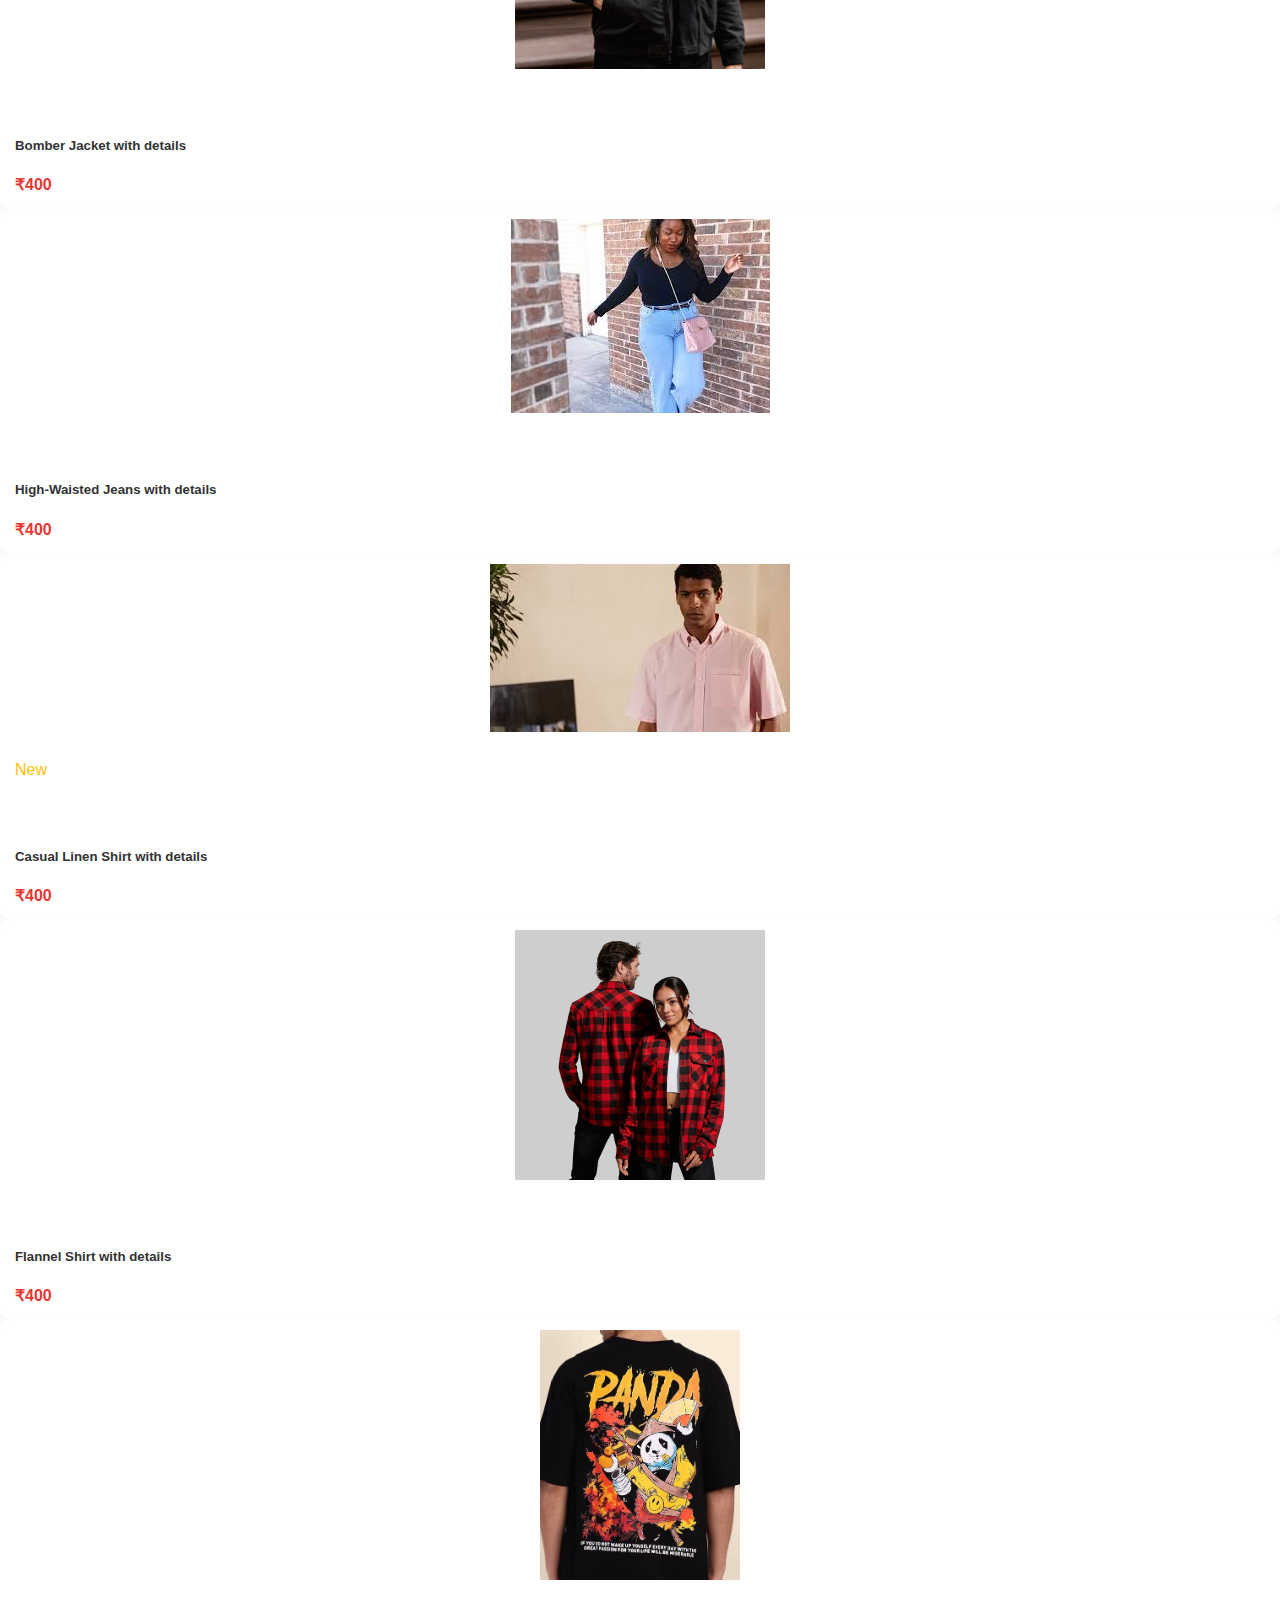
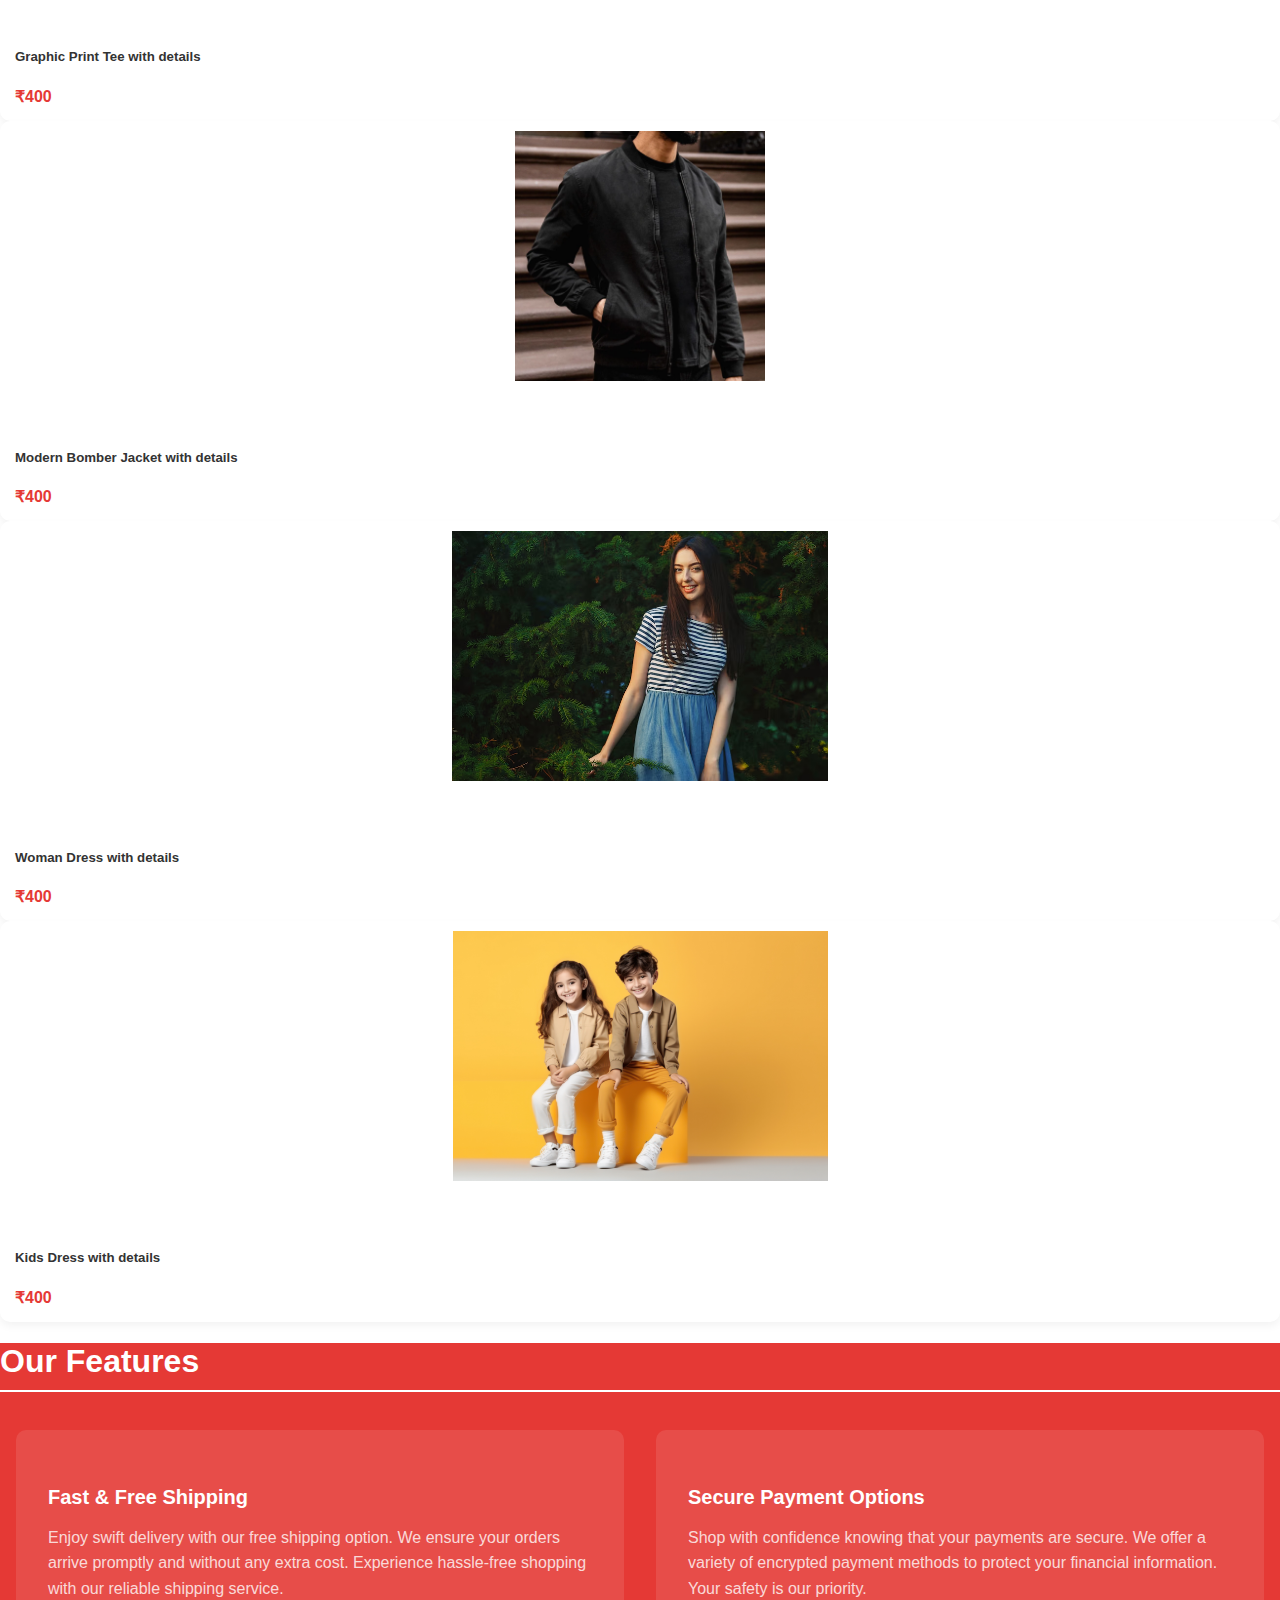
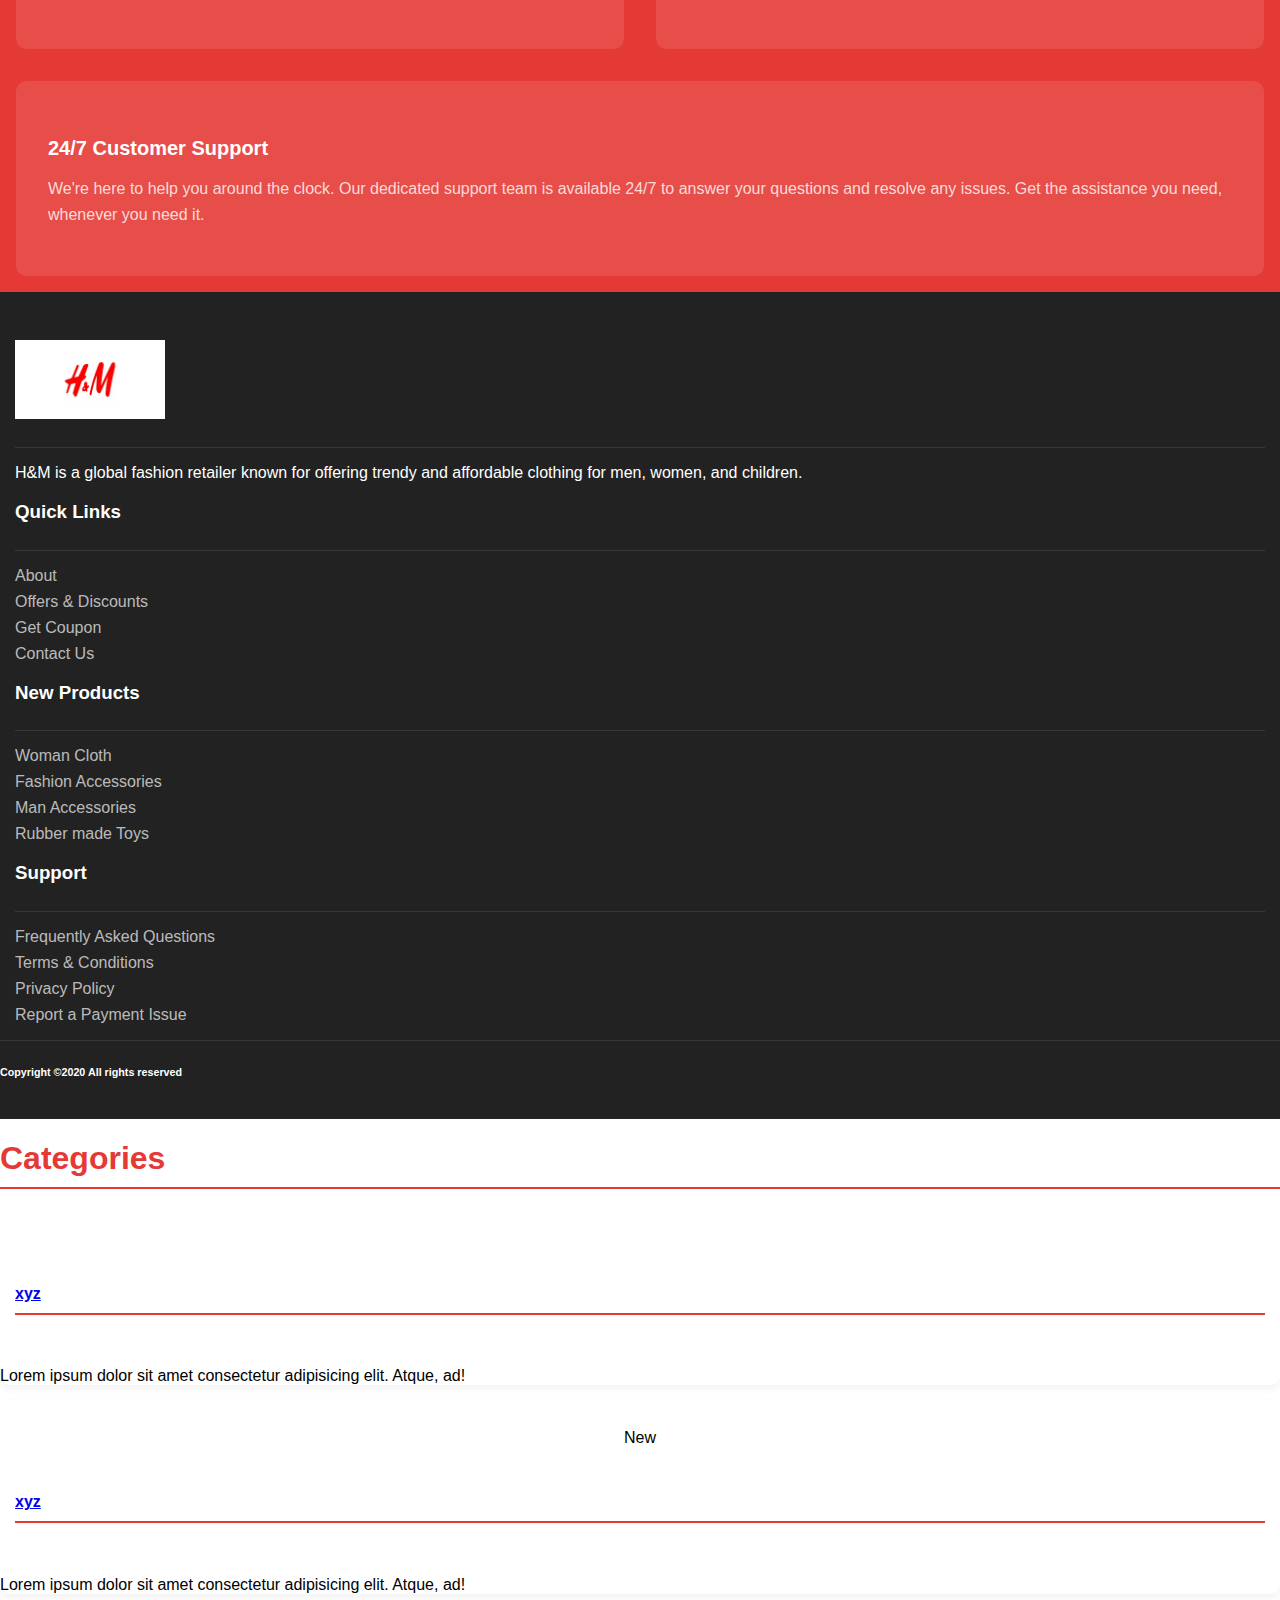
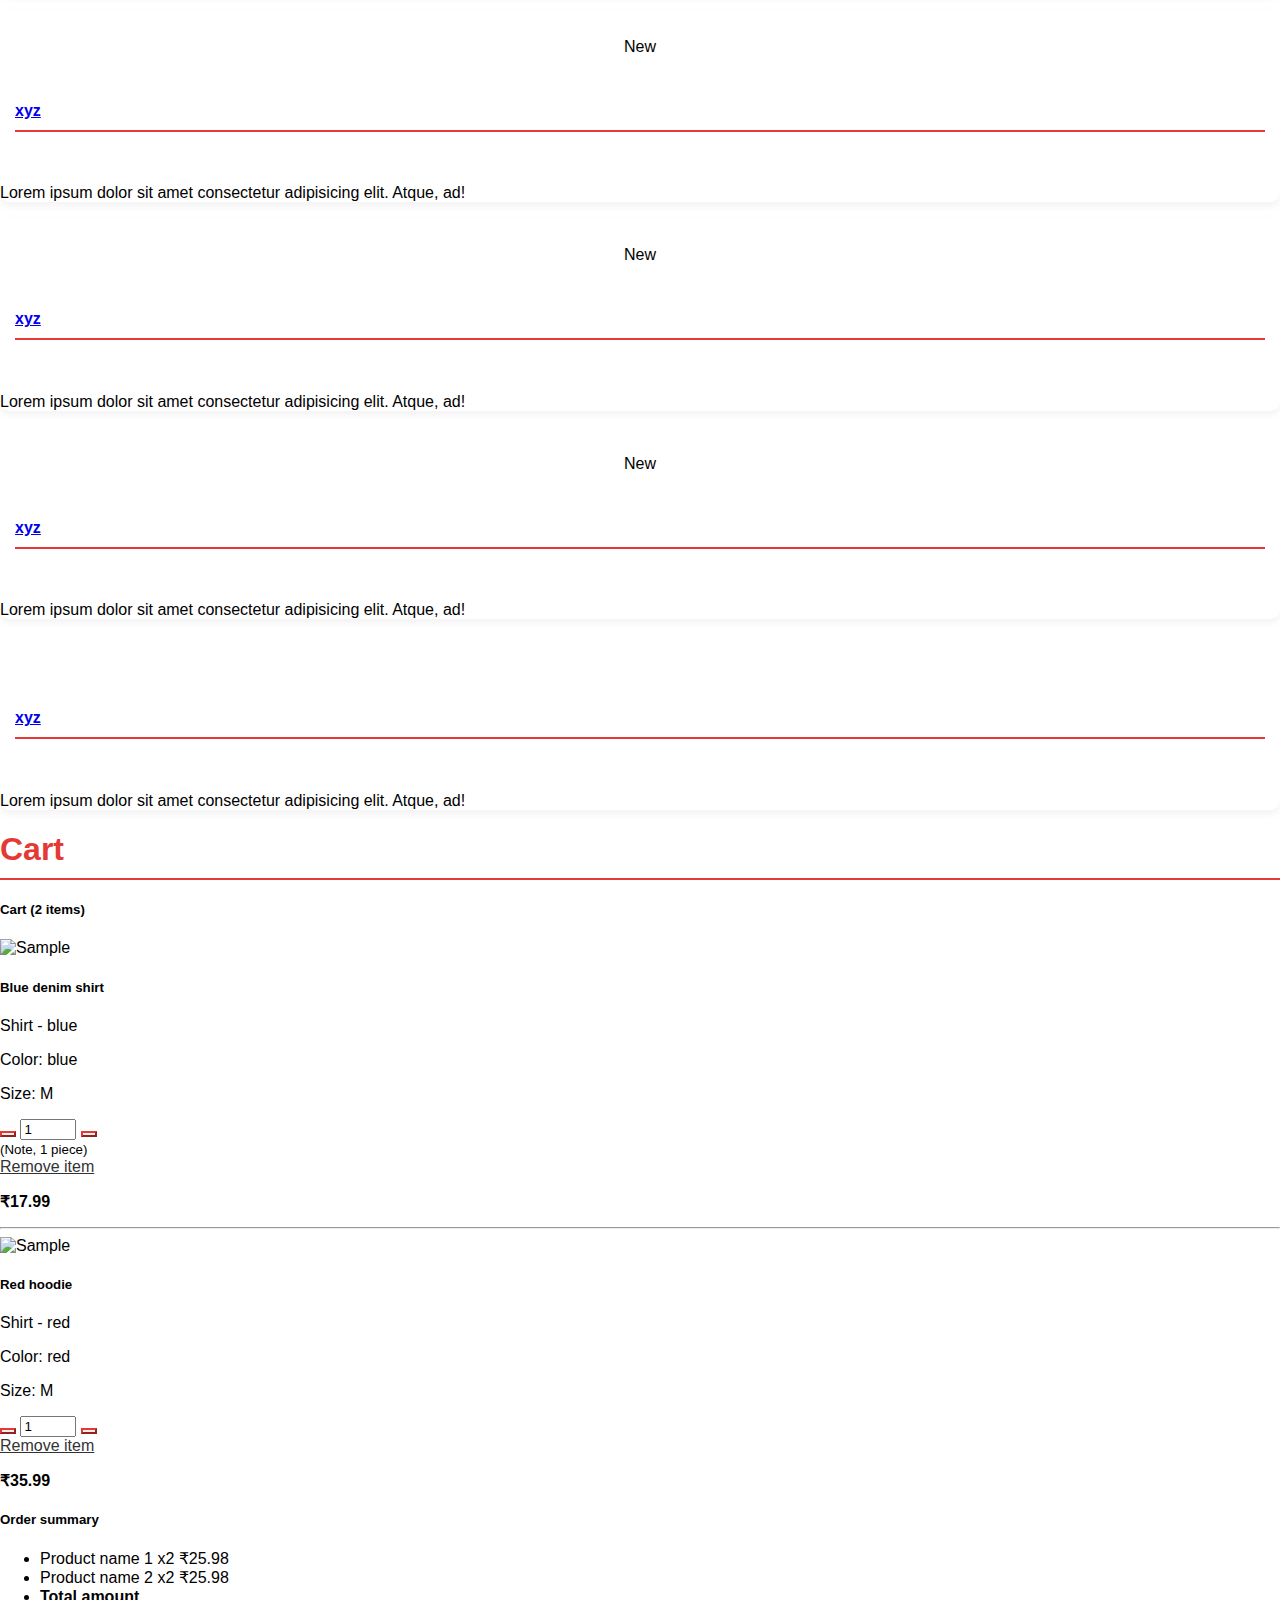
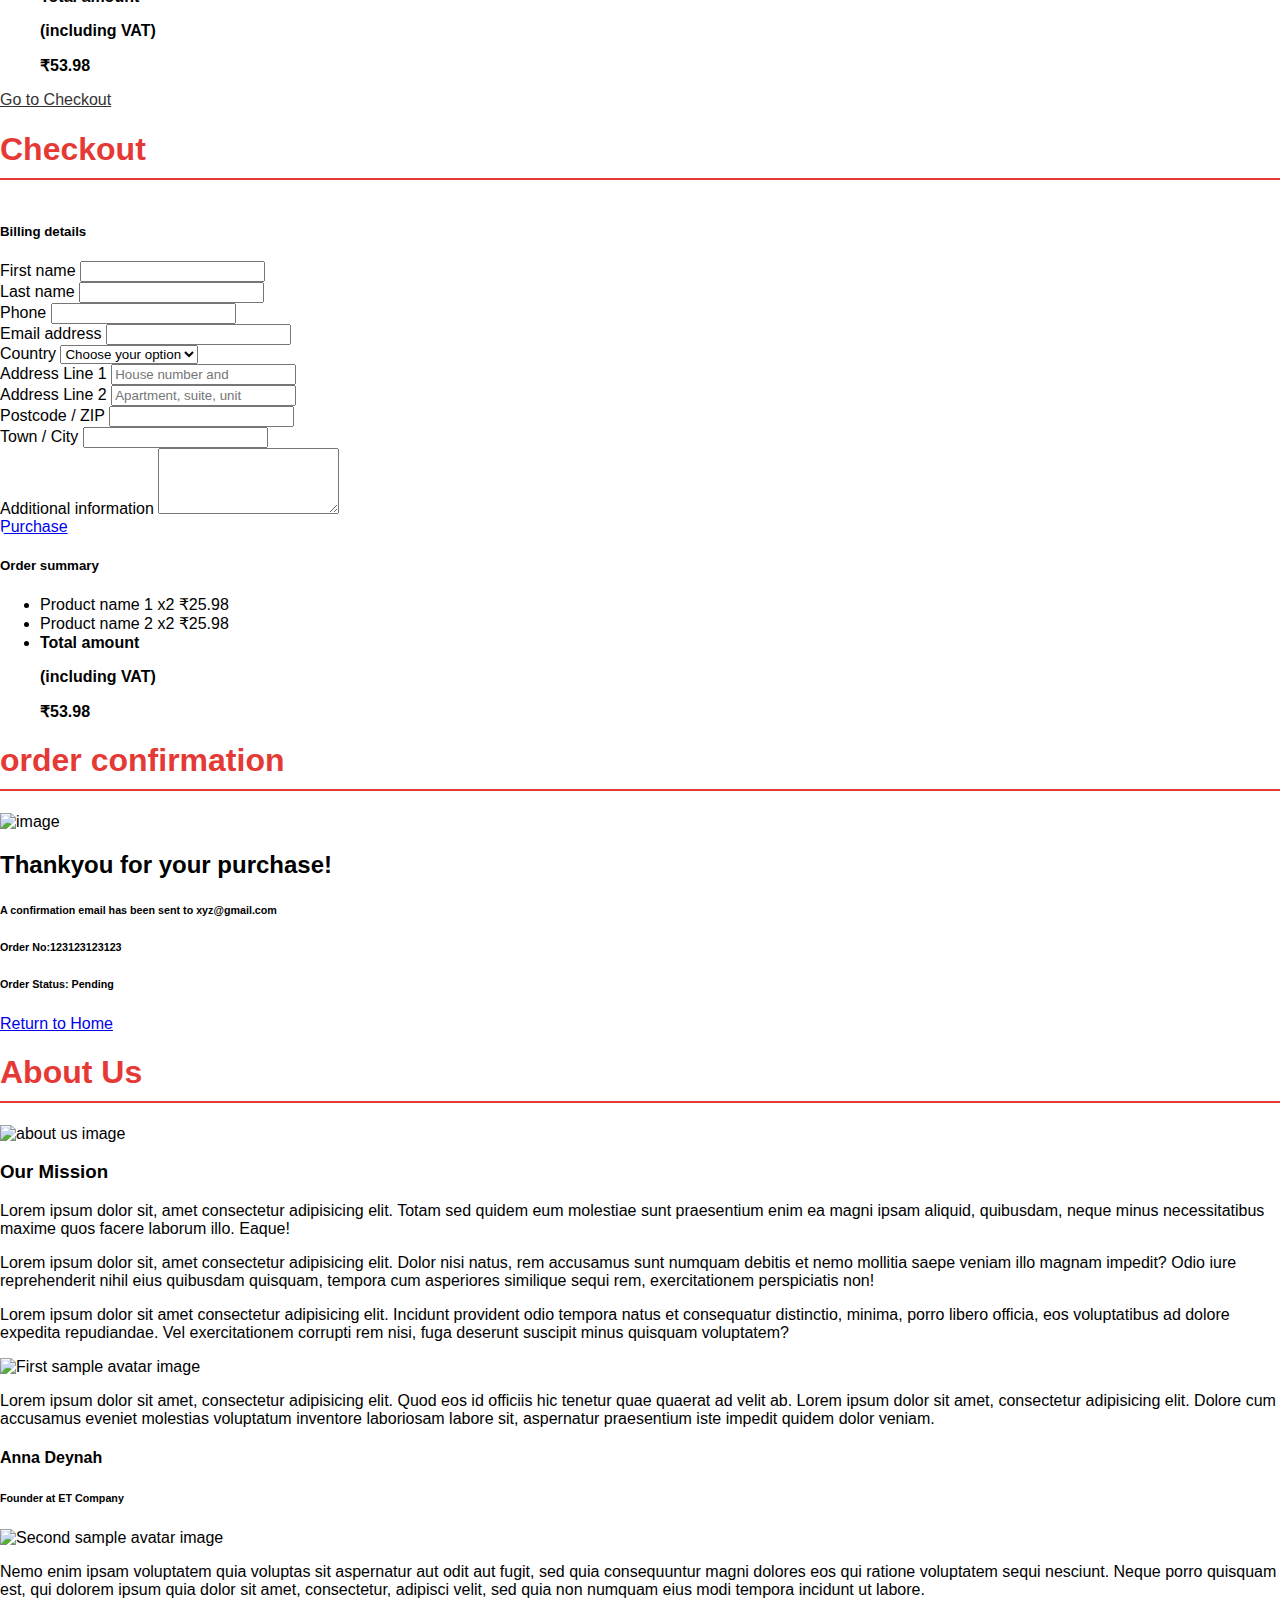
==== commit cba8ef53: "Update index.html" ====
--- a/index.html
+++ b/index.html
@@ -480,168 +480,6 @@
     </a> 
   </div> 
   <!-- ==============footer ends here============== -->
- <!-- ==============product_detail starts here============== --> 
- <section class="product_detail py-5 my-5" id="product_detail"> 
-    <div class="container "> 
-        <div class="section_title text-center mb-5"> 
-            <h1 class="text-capitalize">product detail</h1> 
-        </div> 
-        <div class="row"> 
-            <div class="col-md-6"> 
-                <div class="row"> 
-                    <div class="col-md-12"> 
-                        <div id="carouselExampleIndicators" class="carousel slide shadow rounded" 
-                            data-ride="carousel"> 
-                            <ol class="carousel-indicators"> 
-                                <li data-target="#carouselExampleIndicators" data-slide-to="0" class="active"> 
-                                    <img src="assets/images/product1.png" class="d-block w-50 img img-fluid rounded" 
-                                        width="15px" alt="image"> 
-                                </li> 
-                                <li data-target="#carouselExampleIndicators" data-slide-to="1"> 
-                                    <img src="assets/images/product2.png" class="d-block w-50 img img-fluid rounded" 
-                                        width="15px" alt="image"> 
-                                </li> 
-                                <li data-target="#carouselExampleIndicators" data-slide-to="2"> 
-                                    <img src="assets/images/product3.png" class="d-block w-50 
-                                    img img-fluid rounded" 
-                                                                                width="15px" alt="image"> 
-                                                                        </li> 
-                                                                    </ol> 
-                                                                    <div class="carousel-inner"> 
-                                                                        <div class="carousel-item active"> 
-                                                                            <img src="assets/images/product1.png" 
-                                                                                class="d-block w-100 img img-fluid rounded" alt="image"> 
-                                                                        </div> 
-                                                                        <div class="carousel-item"> 
-                                                                            <img src="assets/images/product2.png" 
-                                                                                class="d-block w-100 img img-fluid rounded" alt="image"> 
-                                                                        </div> 
-                                                                        <div class="carousel-item"> 
-                                                                            <img src="assets/images/product3.png" 
-                                                                                class="d-block w-100 img img-fluid rounded" alt="image"> 
-                                                                        </div> 
-                                                                    </div> 
-                                                                   <!--  <a class="carousel-control-prev" 
-                                    href="#carouselExampleIndicators" role="button" data-slide="prev"> 
-                                                                        <span class="carousel-control-prev-icon" 
-                                    aria-hidden="true"></span> 
-                                                                        <span class="sr-only">Previous</span> 
-                                                                    </a> 
-                                                                    <a class="carousel-control-next" href="#carouselExampleIndicators" 
-                                    role="button" data-slide="next"> 
-                                                                        <span class="carousel-control-next-icon" 
-                                    aria-hidden="true"></span> 
-                                                                        <span class="sr-only">Next</span> 
-                                                                    </a> --> 
-                                                                </div> 
-                                                            </div>
-                                                        </div> 
-                                                    </div> 
-                                                    <div class="col-md-6"> 
-                                                        <div class="row"> 
-                                                            <div class="col-md-12"> 
-                                                                <div class="title mb-4"> 
-                                                                    <h3>Blue denim shirt</h3> 
-                                                                </div> 
-                                                                <div class="category mb-4"> 
-                                                                    <span class="bg-light-gray p-2"><a 
-                                    href="category.html">SHIRT</a></span> 
-                                                                </div> 
-                                                                <div class="rating d-flex text-danger mb-4"> 
-                                                                    <i class="fas fa-star"></i> 
-                                                                    <i class="fas fa-star"></i> 
-                                                                    <i class="fas fa-star"></i> 
-                                                                    <i class="far fa-star"></i> 
-                                                                    <i class="far fa-star"></i> 
-                                                                </div> 
-                                                                <div class="price mb-4"> 
-                                                                    <b><span class="mr-1">₹</span><span>400</span></b> 
-                                                                </div> 
-                                                                <div class="desc "> 
-                                                                    <p> 
-                                                                        Lorem ipsum dolor sit amet consectetur adipisicing elit. Cum 
-                                    nemo aliquid ipsum 
-                                                                        dolore amet, nesciunt asperiores sequi mollitia iste recusandae. 
-                                    Dolor eveniet unde 
-                                                                        possimus quod magnam, nobis quisquam totam, quaerat 
-                                    temporibus iusto tenetur ipsam 
-                                                                        aperiam. Quasi dolores recusandae aperiam. Aliquam consectetur 
-                                    suscipit eligendi   temporibus quae, ducimus accusantium adipisci. Ea maiores eum 
-                                    saepe. Obcaecati 
-                                                                        explicabo sapiente nihil officia eligendi nesciunt, nisi repellendus 
-                                    autem. Fuga 
-                                                                        aspernatur quam consequatur dignissimos, error corrupti. 
-                                    Doloremque reiciendis 
-                                                                        quasi, aut eius beatae id sint quis minus culpa. 
-                                                                    </p> 
-                                                                </div> 
-                                                                <div class="qty_section border-top pt-2 mb-4"> 
-                                                                    <label>Quantitiy</label> 
-                                                                    <div> 
-                                                                        <div class="mb-0 w-100"> 
-                                                                            <input class="quantity text-center" min="0" max="10" 
-                                    name="quantity" value="1" 
-                                                                                type="number"> 
-                                                                        </div> 
-                                                                    </div> 
-                                                                </div> 
-                                                                <div class="buy"> 
-                                                                    <a href="cart.html" class="btn btn-primary shadow">Add to 
-                                    Cart</a> 
-                                                                </div> 
-                                                            </div> 
-                                                        </div> 
-                                                    </div> 
-                                                </div> 
-                                     
-                                                <!-- ----------------related products starts here---------- --> 
-                                                <section class="related_products py-5 my-5" id="related_products"> 
-                                                    <div class="title"> 
-                                                        <h3>Related Products</h3> 
-                                                    </div> 
-                                                    <div class="row mt-5"> 
-                                                        <div class="col-md-4 col-6"> 
-                                                            <div class="border border-dark rounded shadow text-center p-3"> 
-                                                                <div class="mb-4"> 
-                                                                    <img src="assets/images/product1.png" class="img img-fluid" 
-                                    alt="image"> 
-                                                                </div> 
-                                                                <div> 
-                                                                    <a href="javascript:;"> 
-                                                                        <h5>Green Dress with details</h5> 
-                                                                    </a> 
-                                                                </div> 
-                                                            </div> 
-                                                        </div> 
-                                                        <div class="col-md-4 col-6"> 
-                                                            <div class="border border-dark rounded shadow text-center p-3"> 
-                                                                <div class="mb-4"> 
-                                                                    <img src="assets/images/product2.png" class="img img-fluid" 
-                                    alt="image"> 
-                                                                </div> 
-                                                                <div> 
-                                                                    <a href="javascript:;"> 
-                                                                        <h5>Green Dress with details</h5> 
-                                                                    </a> 
-                                                                </div> 
-                                                            </div> 
-                                                        </div> 
-                                                        <div class="col-md-4 col-6"> 
-                                                            <div class="border border-dark rounded shadow text-center p-3"> 
-                                                                <div class="mb-4"> 
-                                     <img src="assets/images/product3.png" class="img img-fluid" alt="image"> 
-</div>    
-<div>  <a href="javascript:;">  <h5>Green Dress with details</h5> 
-</a> 
-</div> 
-</div> 
-</div> 
-</div> 
-</section> 
-<!-- ----------------related products ends here---------- --> 
-</div> 
-</section> 
-      <!-- ==============product detail ends here============== -->       
       
       <!-- ==============category starts here============== --> 
       <section class="products py-5 my-5 bg-light" id="products"> 
--- a/style.css
+++ b/style.css
@@ -295,4 +295,10 @@
     .footer_section {
       text-align: center;
     }
+  }
+  * {
+    scroll-behavior: smooth;
+  }
+  h1 {
+    font-family: 'Arial', sans-serif;
   }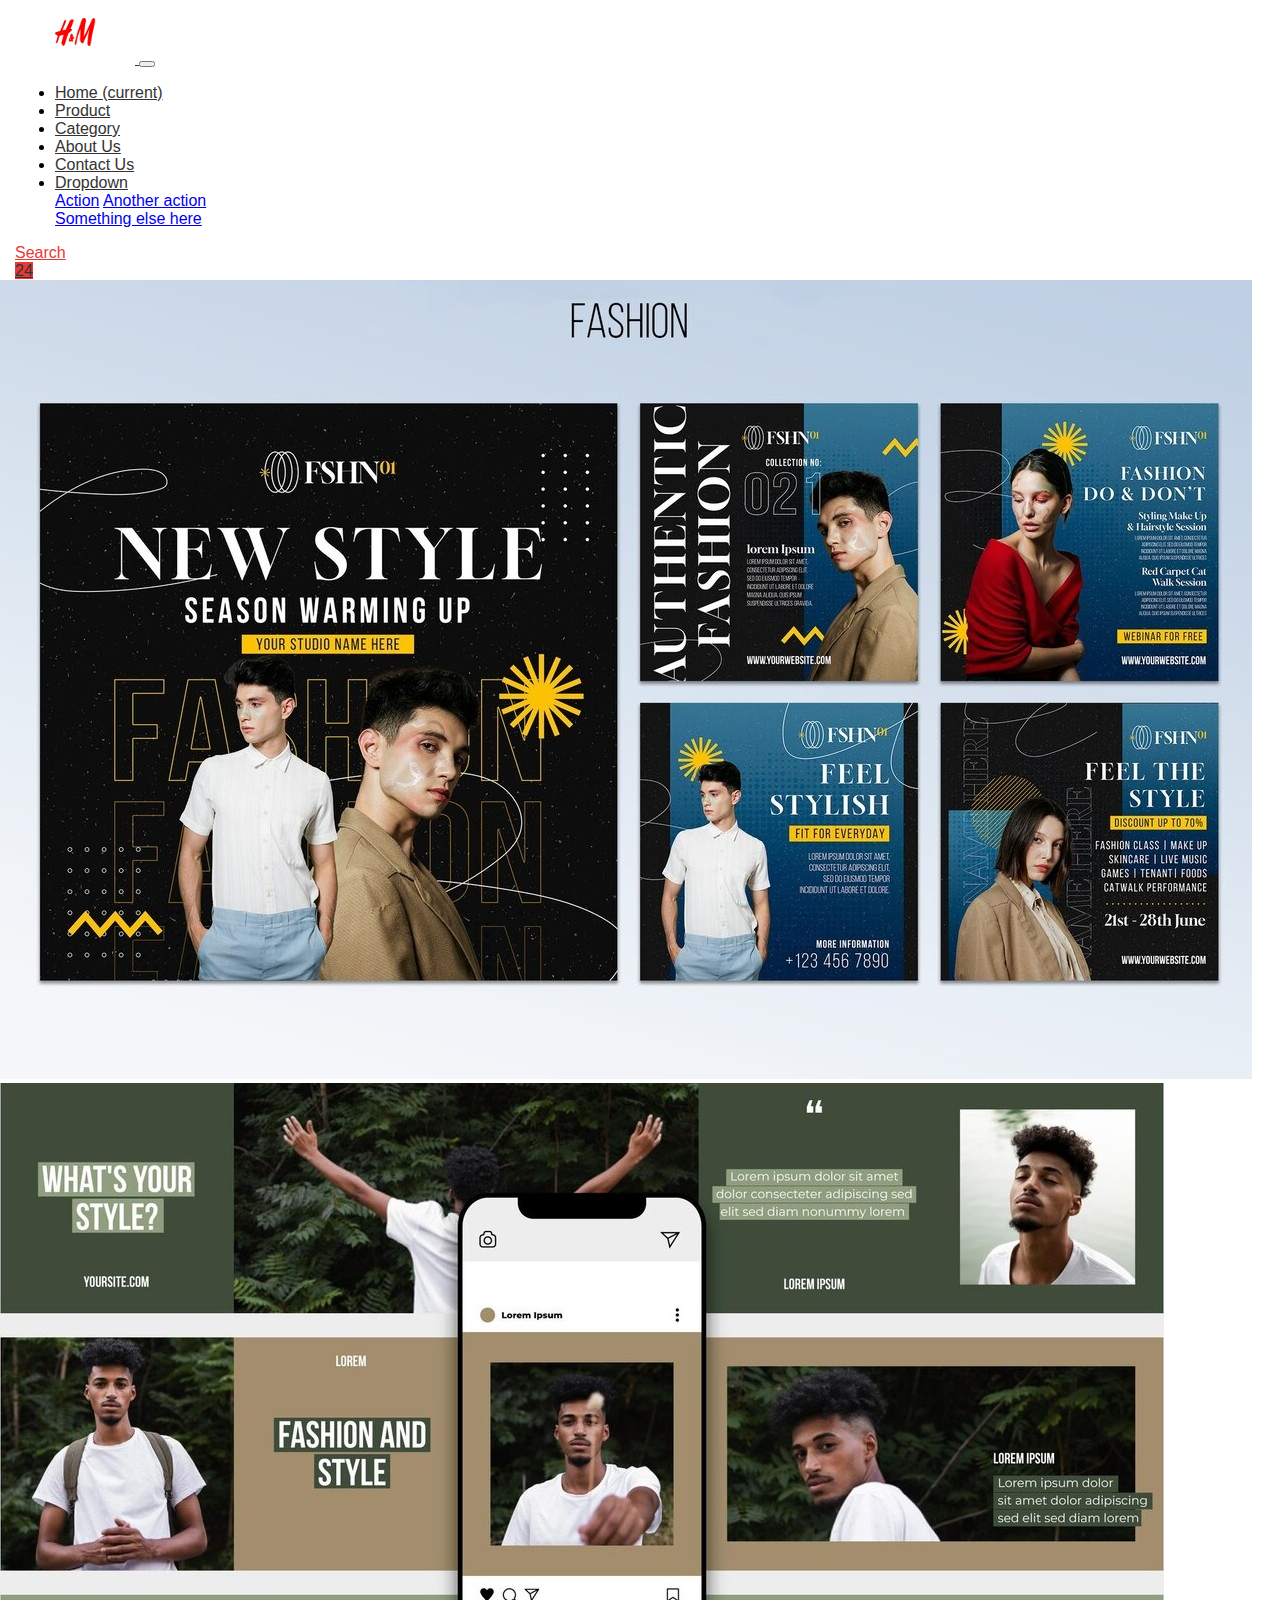
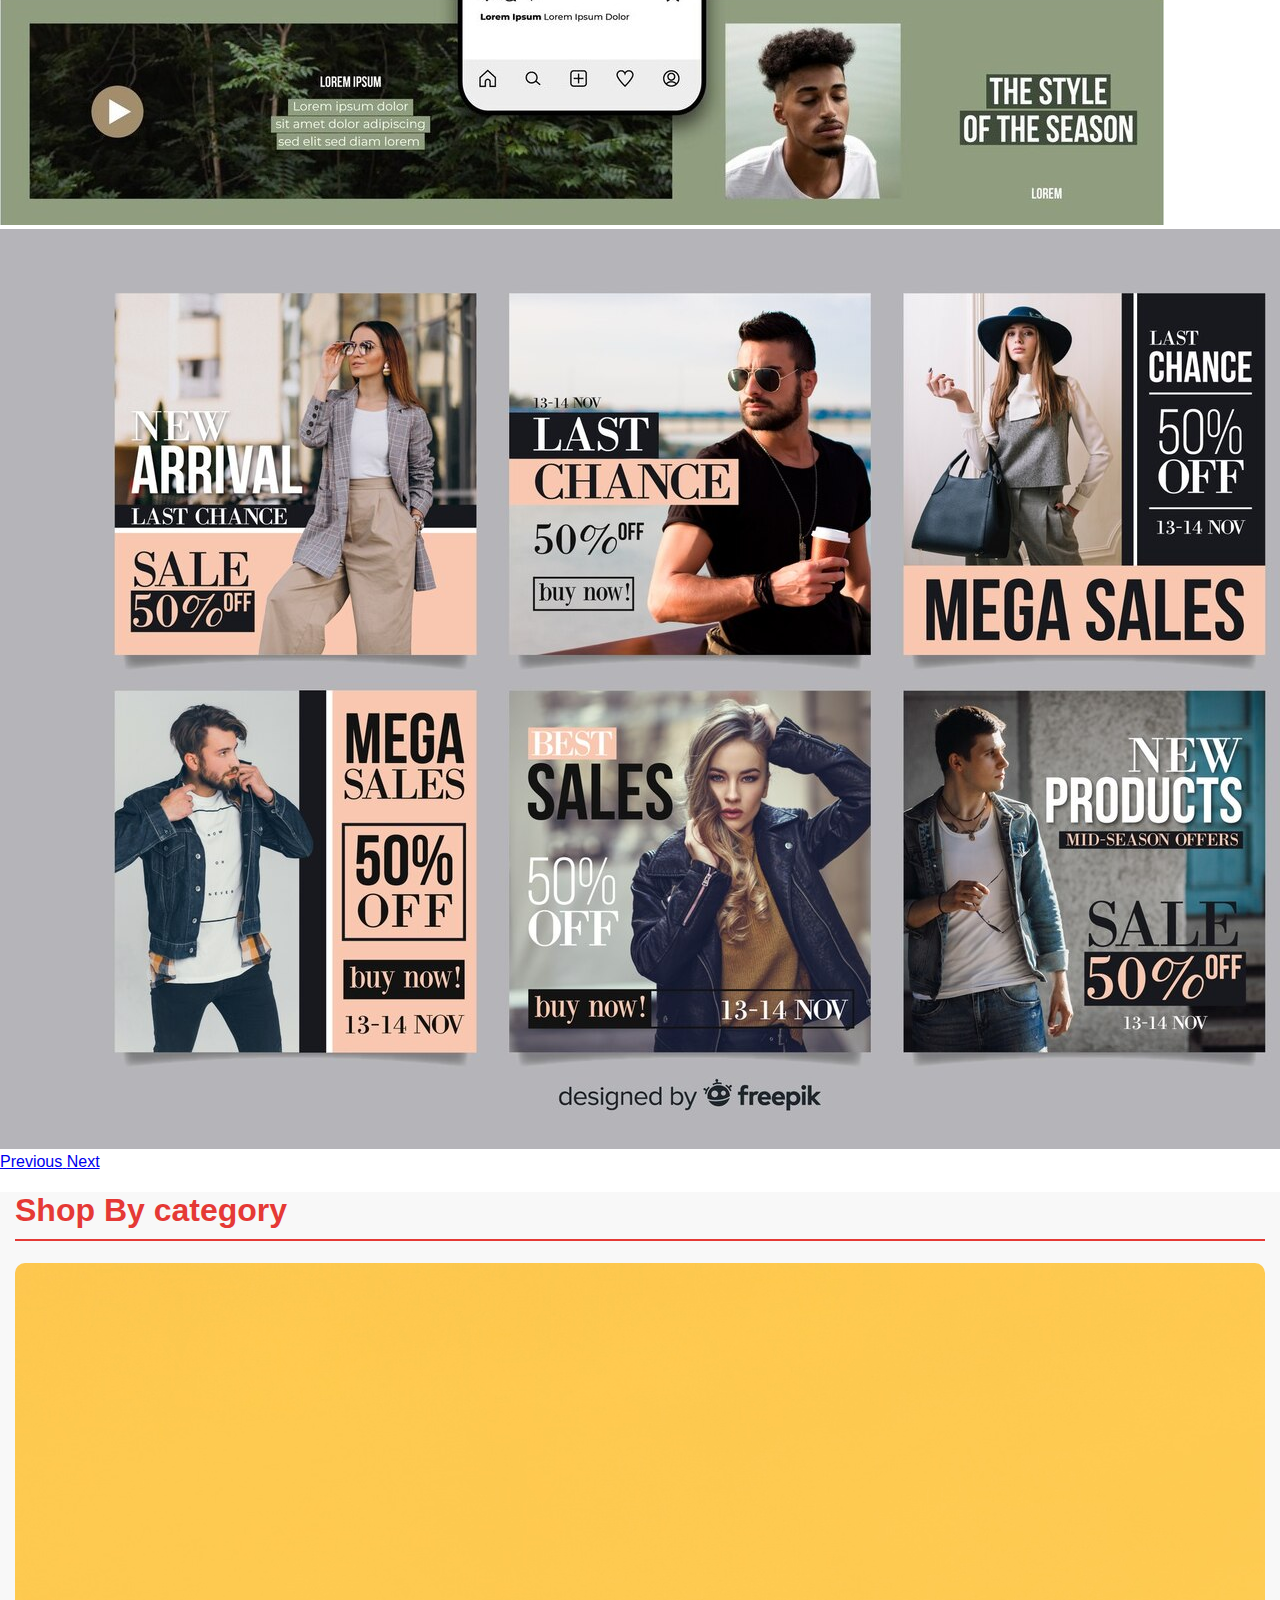
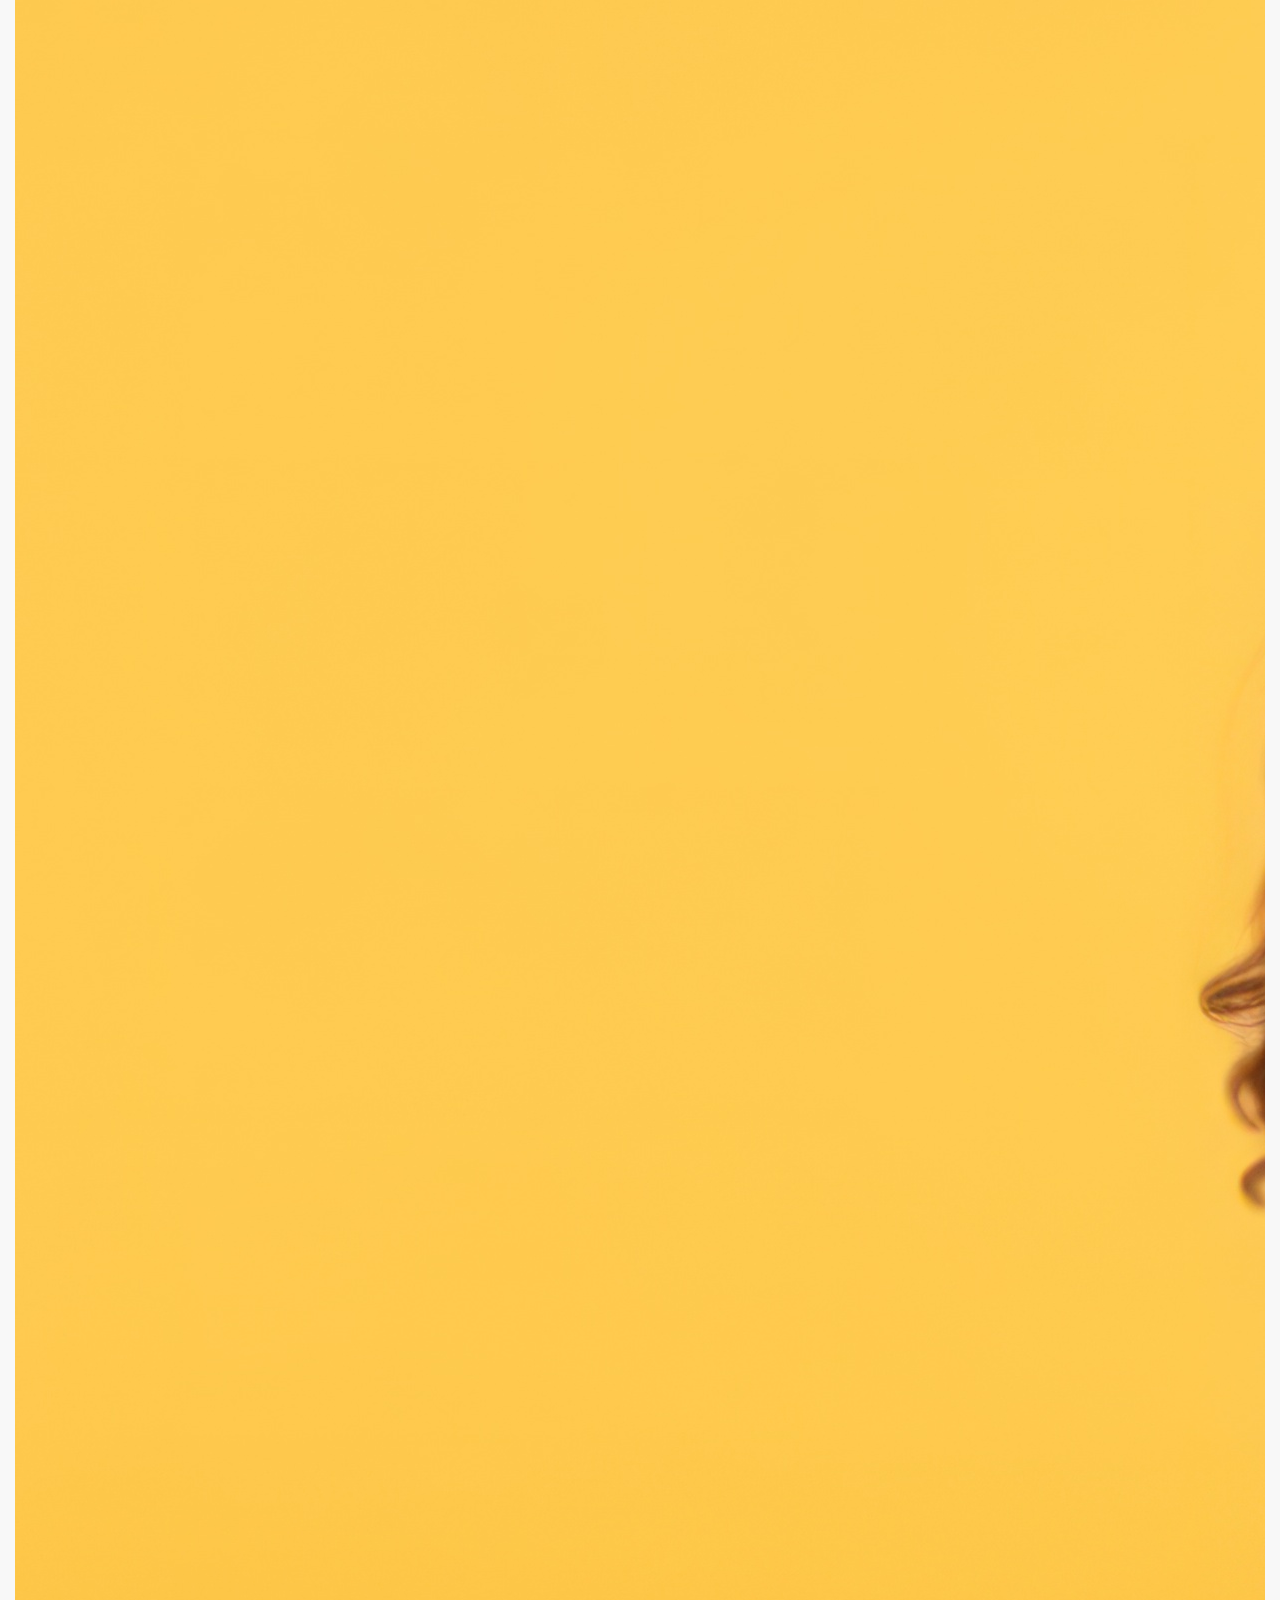
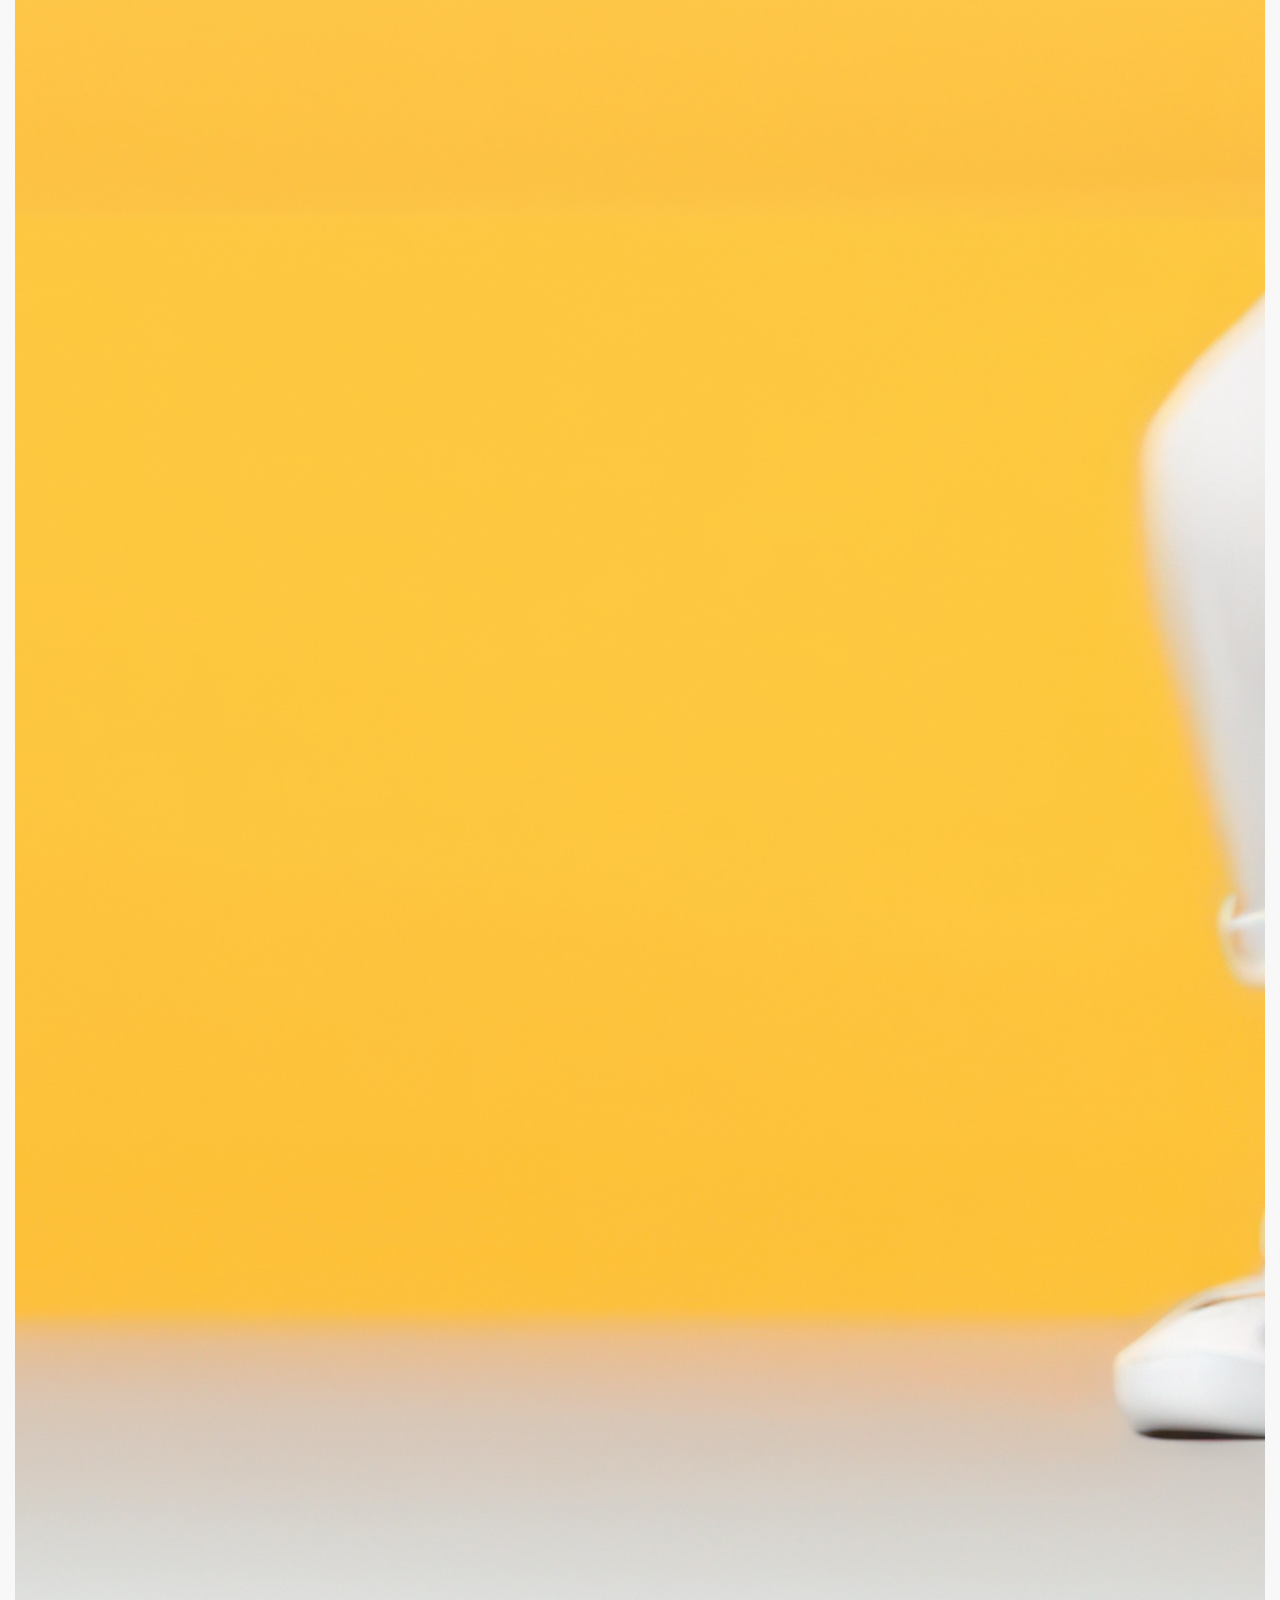
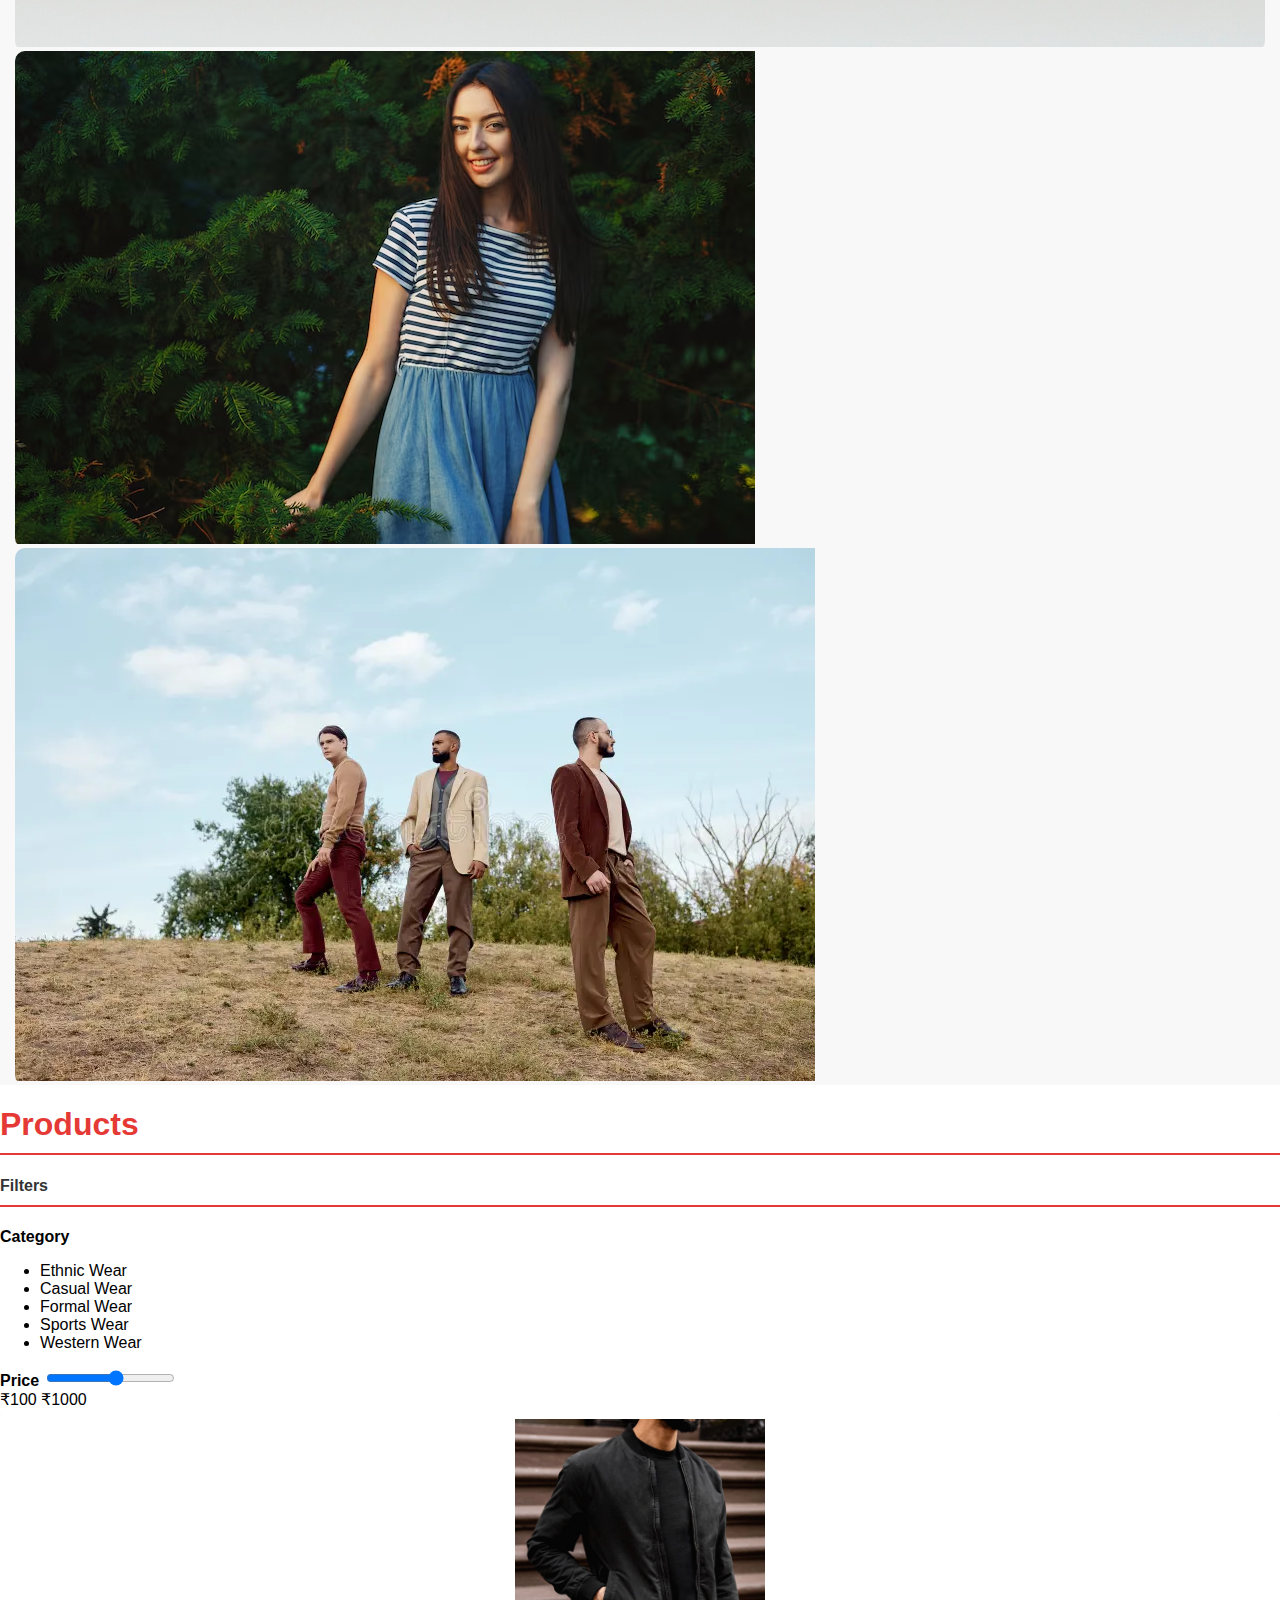
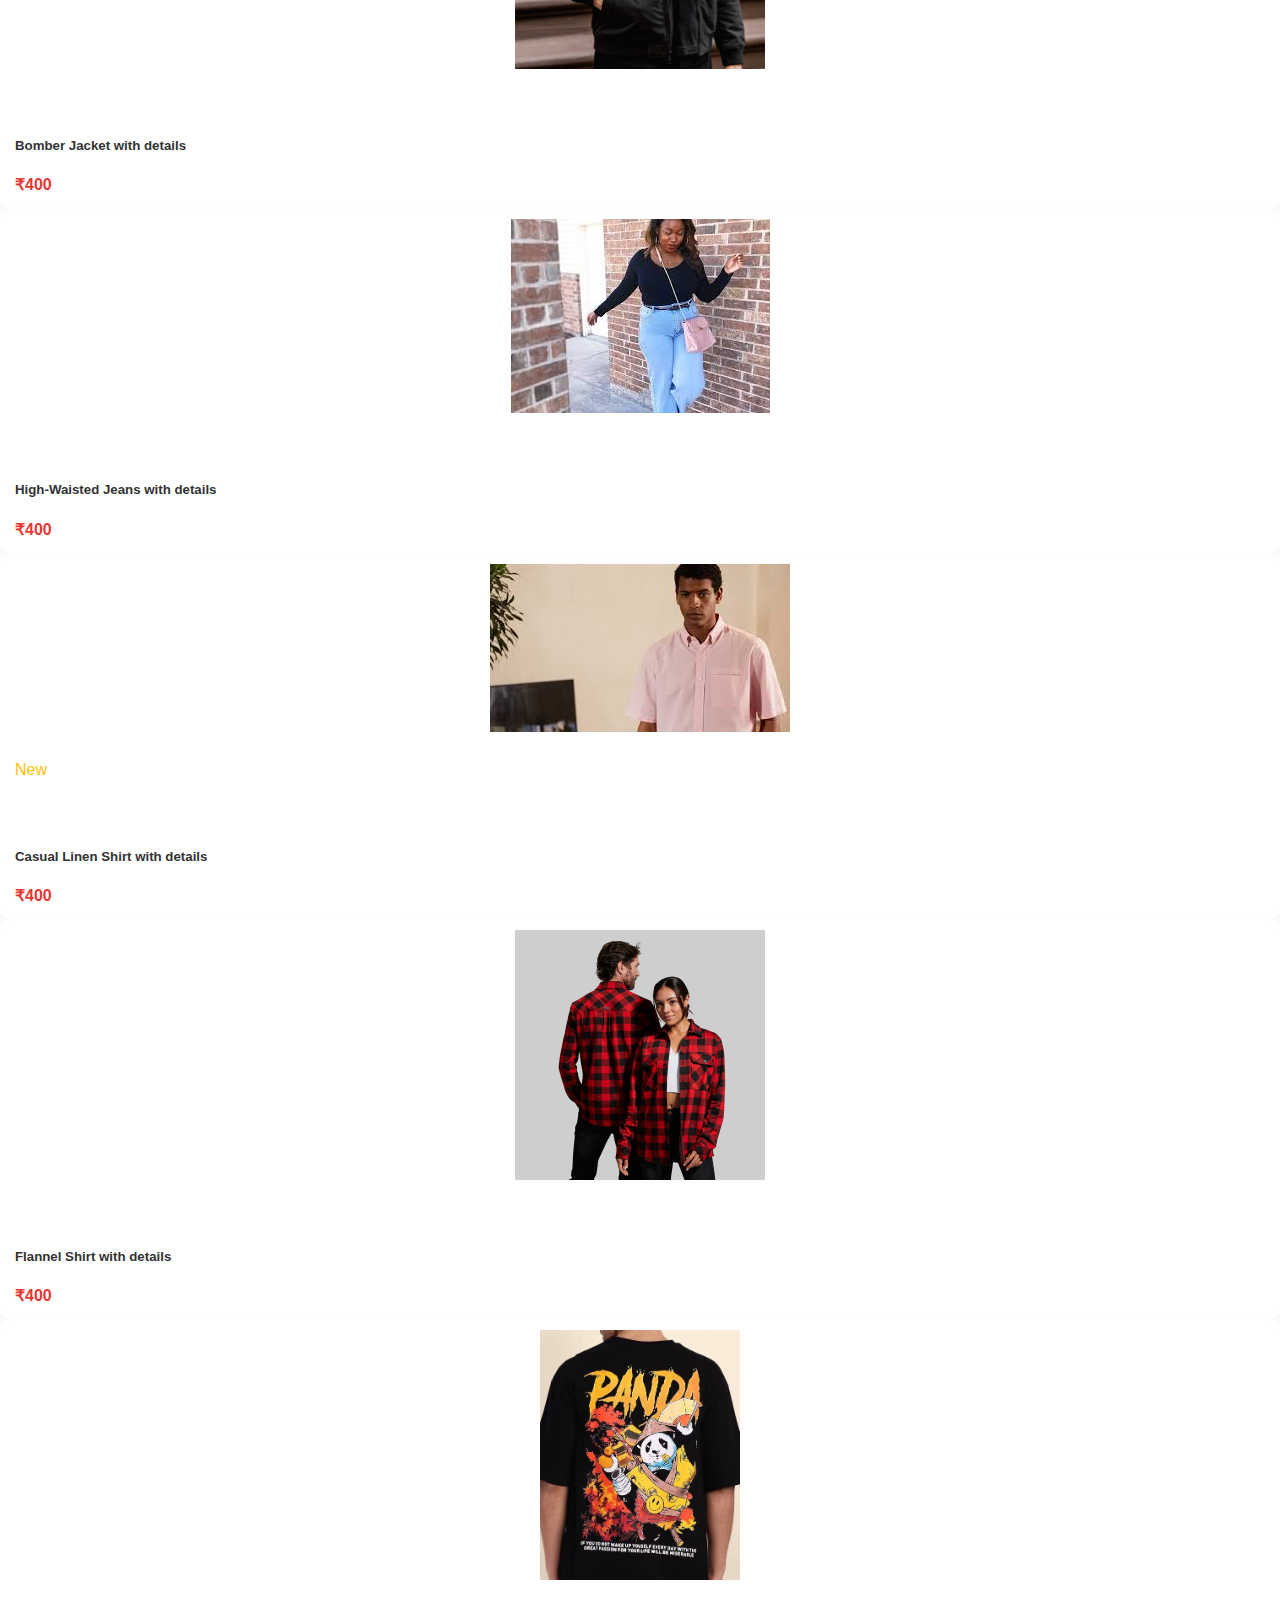
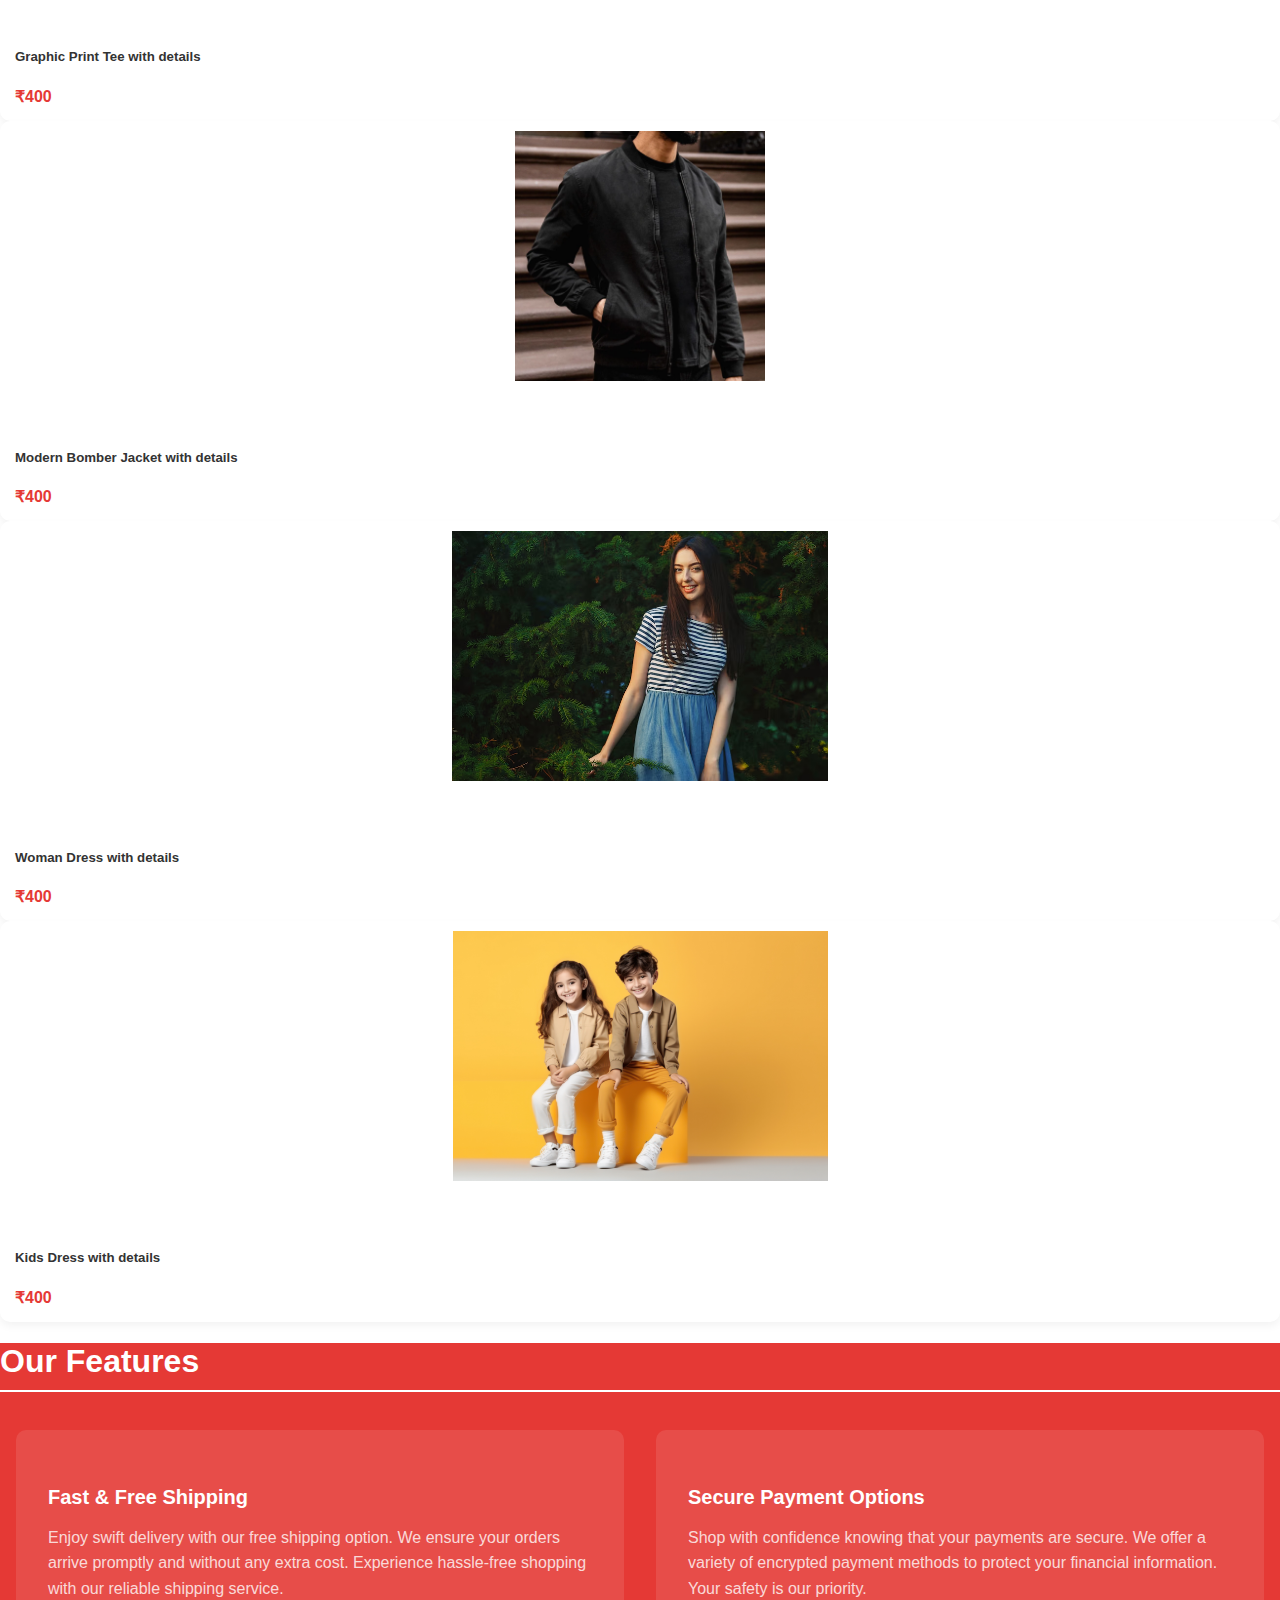
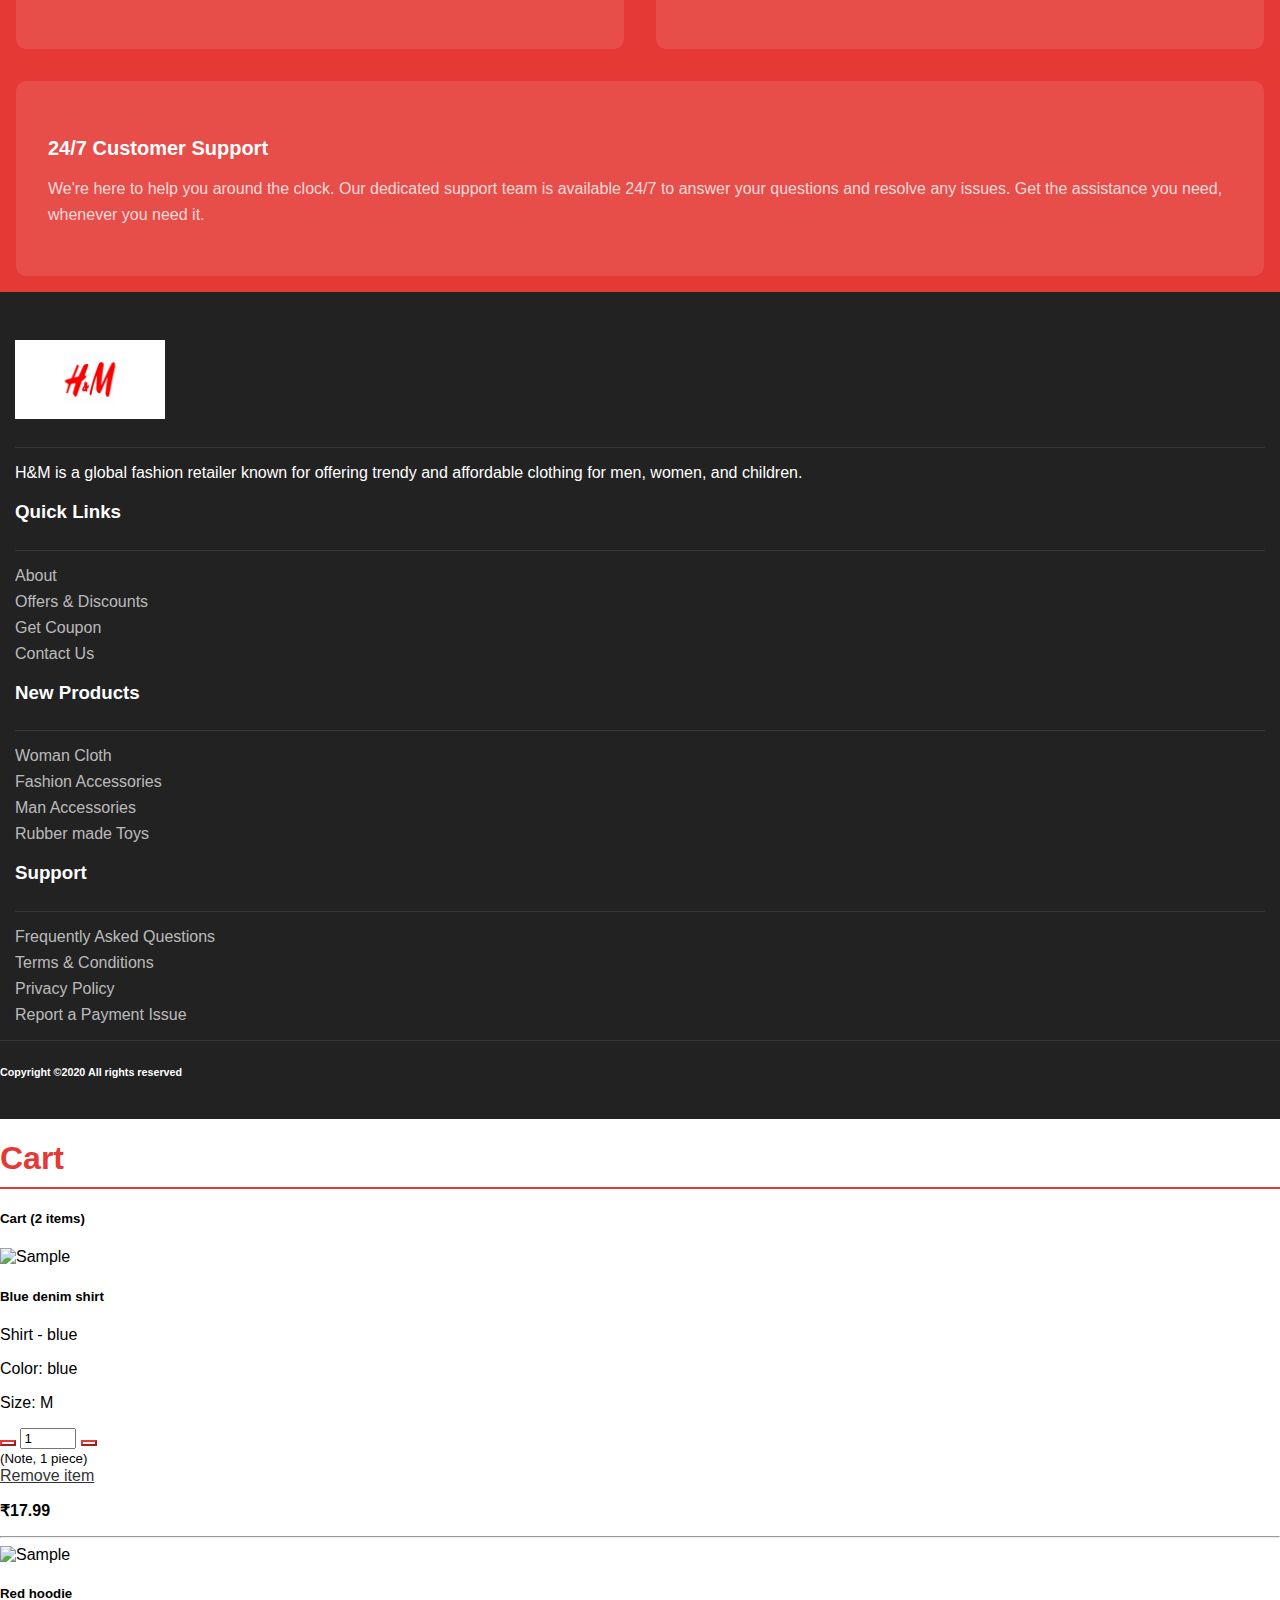
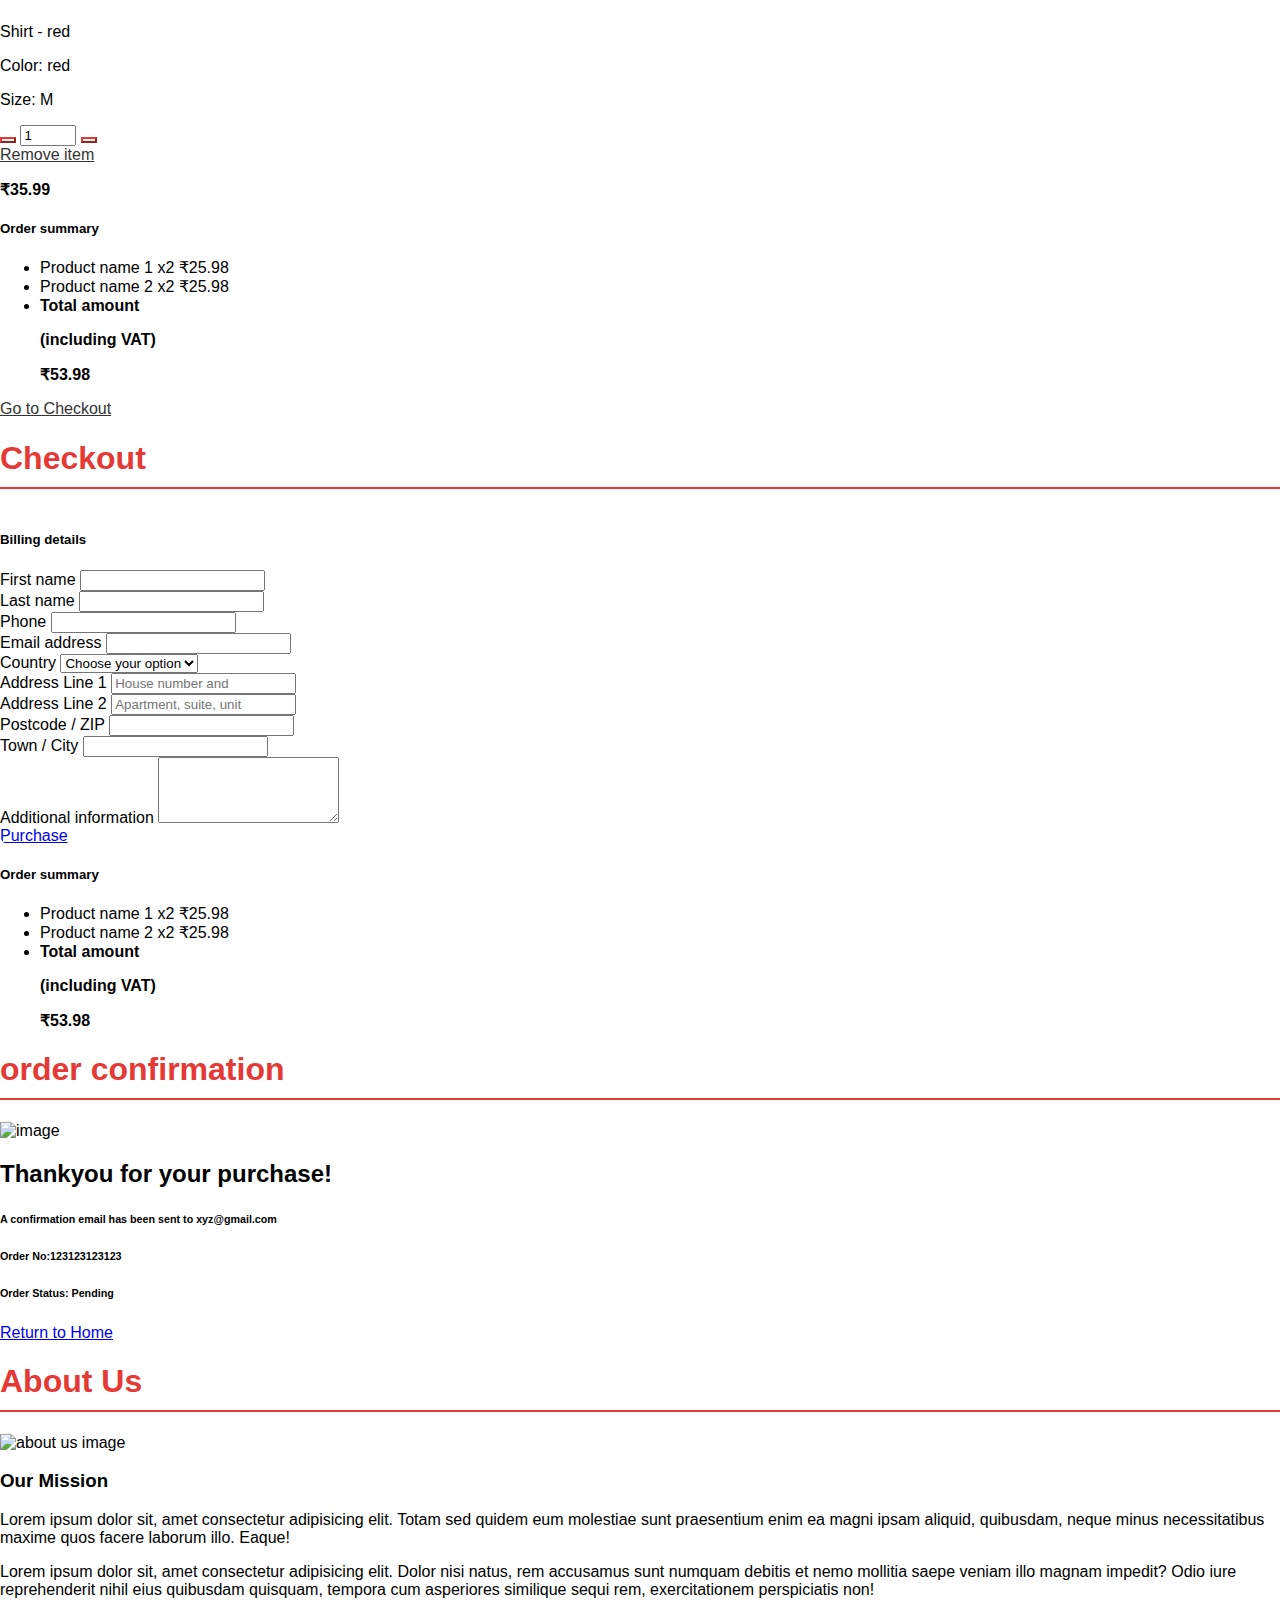
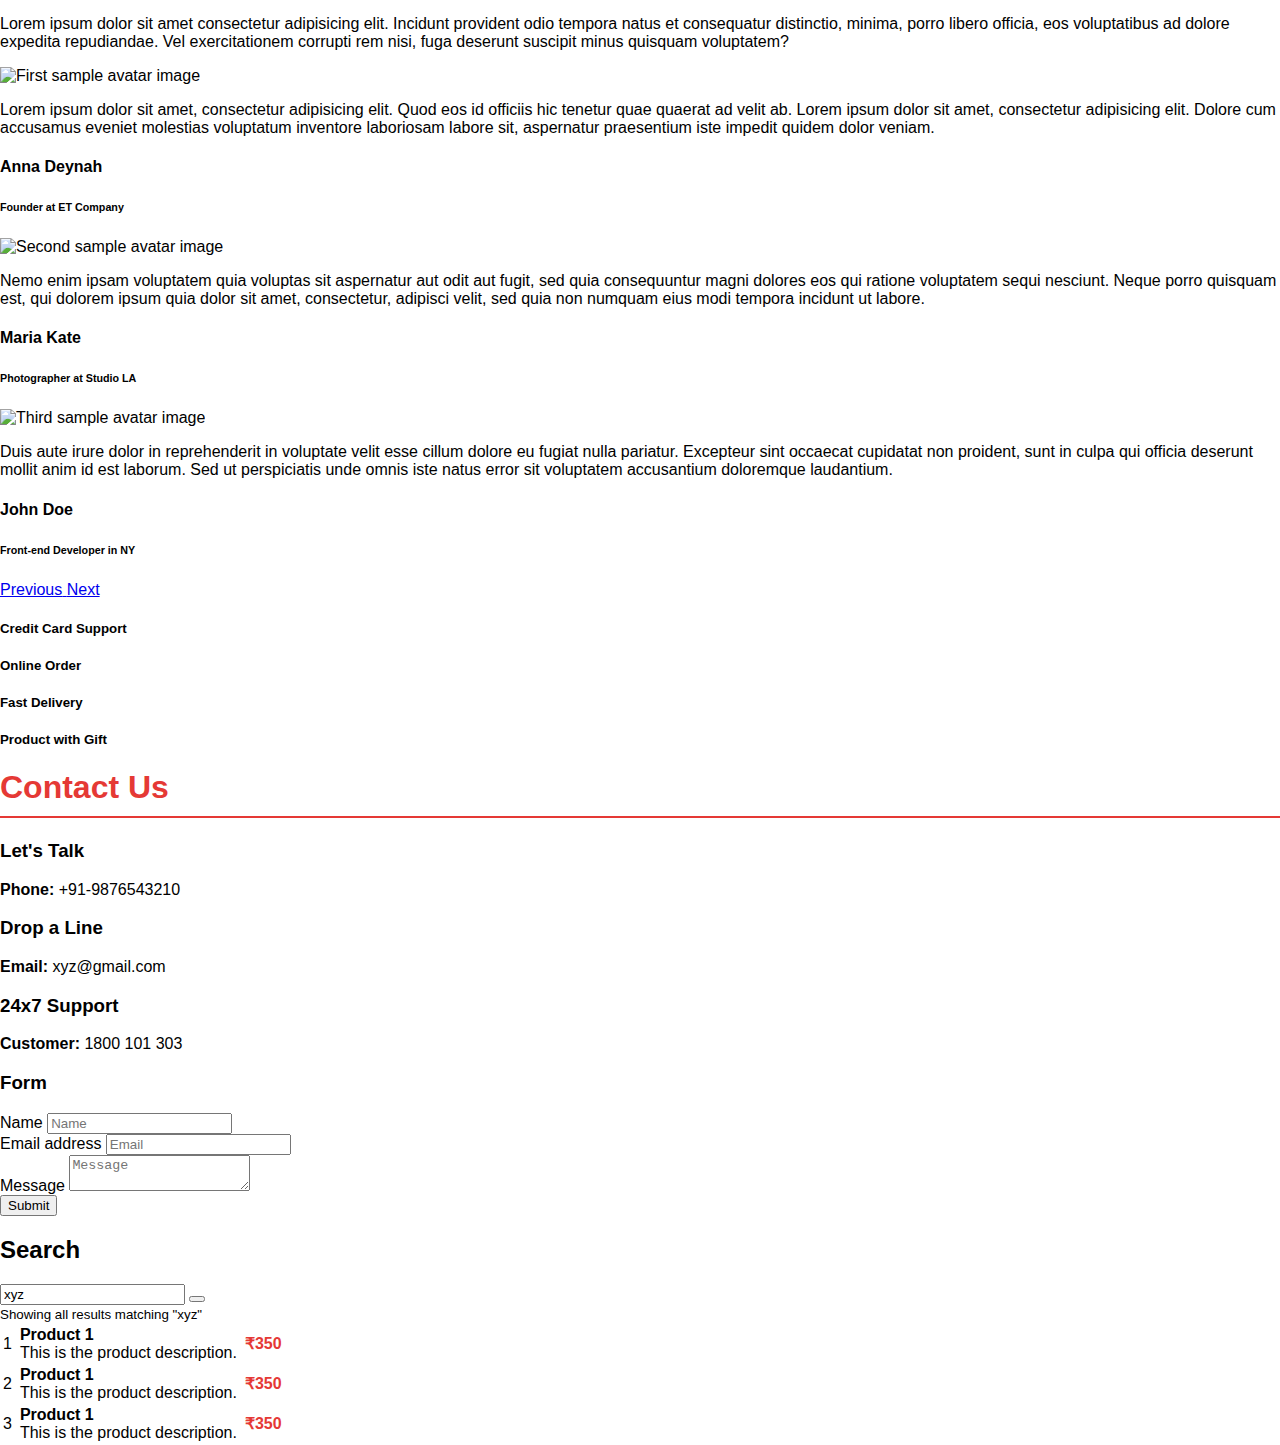
==== commit 81eec6f1: "page" ====
--- a/index.html
+++ b/index.html
@@ -480,141 +480,7 @@
     </a> 
   </div> 
   <!-- ==============footer ends here============== -->
-      
-      <!-- ==============category starts here============== --> 
-      <section class="products py-5 my-5 bg-light" id="products"> 
-      <div class="container "> 
-      <div class="section_title text-center mb-5"> 
-      <h1 class="text-capitalize">Categories</h1> 
-      </div>    
-      <div class="row mb-5"> 
-        <div class="col-md-4 col-12"> 
-            <div class="single_product shadow text-center p-1"> 
-                <div class="product_img"> 
-                    <a href="product.html"><img src="assets/images/category1.jfif" 
-class="img img-fluid rounded" 
-                            alt=""></a> 
-                </div> 
-                <div class="product-caption my-3"> 
-                    <h4><a href="product.html">xyz</a></h4> 
-                </div> 
-                <div class="mt-3"> 
-                    <p> 
-                        Lorem ipsum dolor sit amet consectetur adipisicing elit. Atque, ad! 
-                    </p> 
-                </div> 
-            </div> 
-        </div> 
-        <div class="col-md-4 col-12"> 
-            <div class="single_product shadow text-center p-1 mt-small-5 
-mb-small-5"> 
-                <div class="product_img"> 
-                    <a href="product.html"><img src="assets/images/category2.jfif" 
-class="img img-fluid rounded" 
-                            alt=""></a> 
-                    <div class="new_product"> 
-                        <span class="badge py-2 px-3 badge-pill 
-badge-danger">New</span> 
-                    </div> 
-                </div> 
-                <div class="product-caption my-3"> 
-                    <h4><a href="product.html">xyz</a></h4> 
-                </div>
-                <div class="mt-3"> 
-                    <p> 
-                        Lorem ipsum dolor sit amet consectetur adipisicing elit. Atque, ad! 
-                    </p> 
-                </div> 
-            </div> 
-        </div> 
-        <div class="col-md-4 col-12"> 
-            <div class="single_product shadow text-center p-1"> 
-                <div class="product_img"> 
-                    <a href="product.html"><img src="assets/images/category3.jfif" 
-class="img img-fluid rounded" 
-                            alt=""></a> 
-                    <div class="new_product"> 
-                        <span class="badge py-2 px-3 badge-pill 
-badge-danger">New</span> 
-                    </div> 
-                </div> 
-                <div class="product-caption my-3"> 
-                    <h4><a href="product.html">xyz</a></h4> 
-                </div> 
-                <div class="mt-3"> 
-                    <p> 
-                        Lorem ipsum dolor sit amet consectetur adipisicing elit. Atque, ad! 
-                    </p> 
-                </div> 
-            </div> 
-        </div> 
-    </div> 
-    <div class="row"> 
-        <div class="col-md-4 col-12"> 
-            <div class="single_product shadow text-center p-1"> 
-                <div class="product_img"> 
-
-                    <a href="product.html"><img src="assets/images/category3.jfif" 
-class="img img-fluid rounded" 
-                            alt=""></a> 
-                    <div class="new_product"> 
-                        <span class="badge py-2 px-3 badge-pillbadge-danger">New</span> 
-                    </div> 
-                </div> 
-                <div class="product-caption my-3"> 
-                    <h4><a href="product.html">xyz</a></h4> 
-                </div> 
-                <div class="mt-3"> 
-                    <p> 
-                        Lorem ipsum dolor sit amet consectetur adipisicing elit. Atque, ad! 
-                    </p> 
-                </div> 
-            </div> 
-        </div> 
-        <div class="col-md-4 col-12"> 
-            <div class="single_product shadow text-center p-1 mt-small-5 
-mb-small-5"> 
-                <div class="product_img"> 
-                    <a href="product.html"><img src="assets/images/category2.jfif" 
-class="img img-fluid rounded" 
-                            alt=""></a> 
-                    <div class="new_product"> 
-                        <span class="badge py-2 px-3 badge-pill 
-badge-danger">New</span> 
-                    </div> 
-                </div> 
-                <div class="product-caption my-3"> 
-                    <h4><a href="product.html">xyz</a></h4> 
-                </div>
-                <div class="mt-3"> 
-                    <p> 
-                        Lorem ipsum dolor sit amet consectetur adipisicing elit. Atque, ad! 
-                    </p> 
-                </div> 
-            </div> 
-        </div> 
-        <div class="col-md-4 col-12"> 
-            <div class="single_product shadow text-center p-1"> 
-                <div class="product_img"> 
-                    <a href="product.html"><img src="assets/images/category1.jfif" 
-class="img img-fluid rounded" 
-                            alt=""></a> 
-                </div> 
-                <div class="product-caption my-3"> 
-                    <h4><a href="product.html">xyz</a></h4> 
-                </div> 
-                <div class="mt-3"> 
-                    <p> 
-                        Lorem ipsum dolor sit amet consectetur adipisicing elit. Atque, ad! 
-                    </p> 
-                </div> 
-            </div> 
-        </div> 
-    </div> 
-
-</div> 
-</section> 
-<!-- ==============category ends here============== -->  
+   
   <!-- ==============cart starts here============== --> 
   <section class="cart py-5 my-5" id="cart"> 
     <div class="container "> 
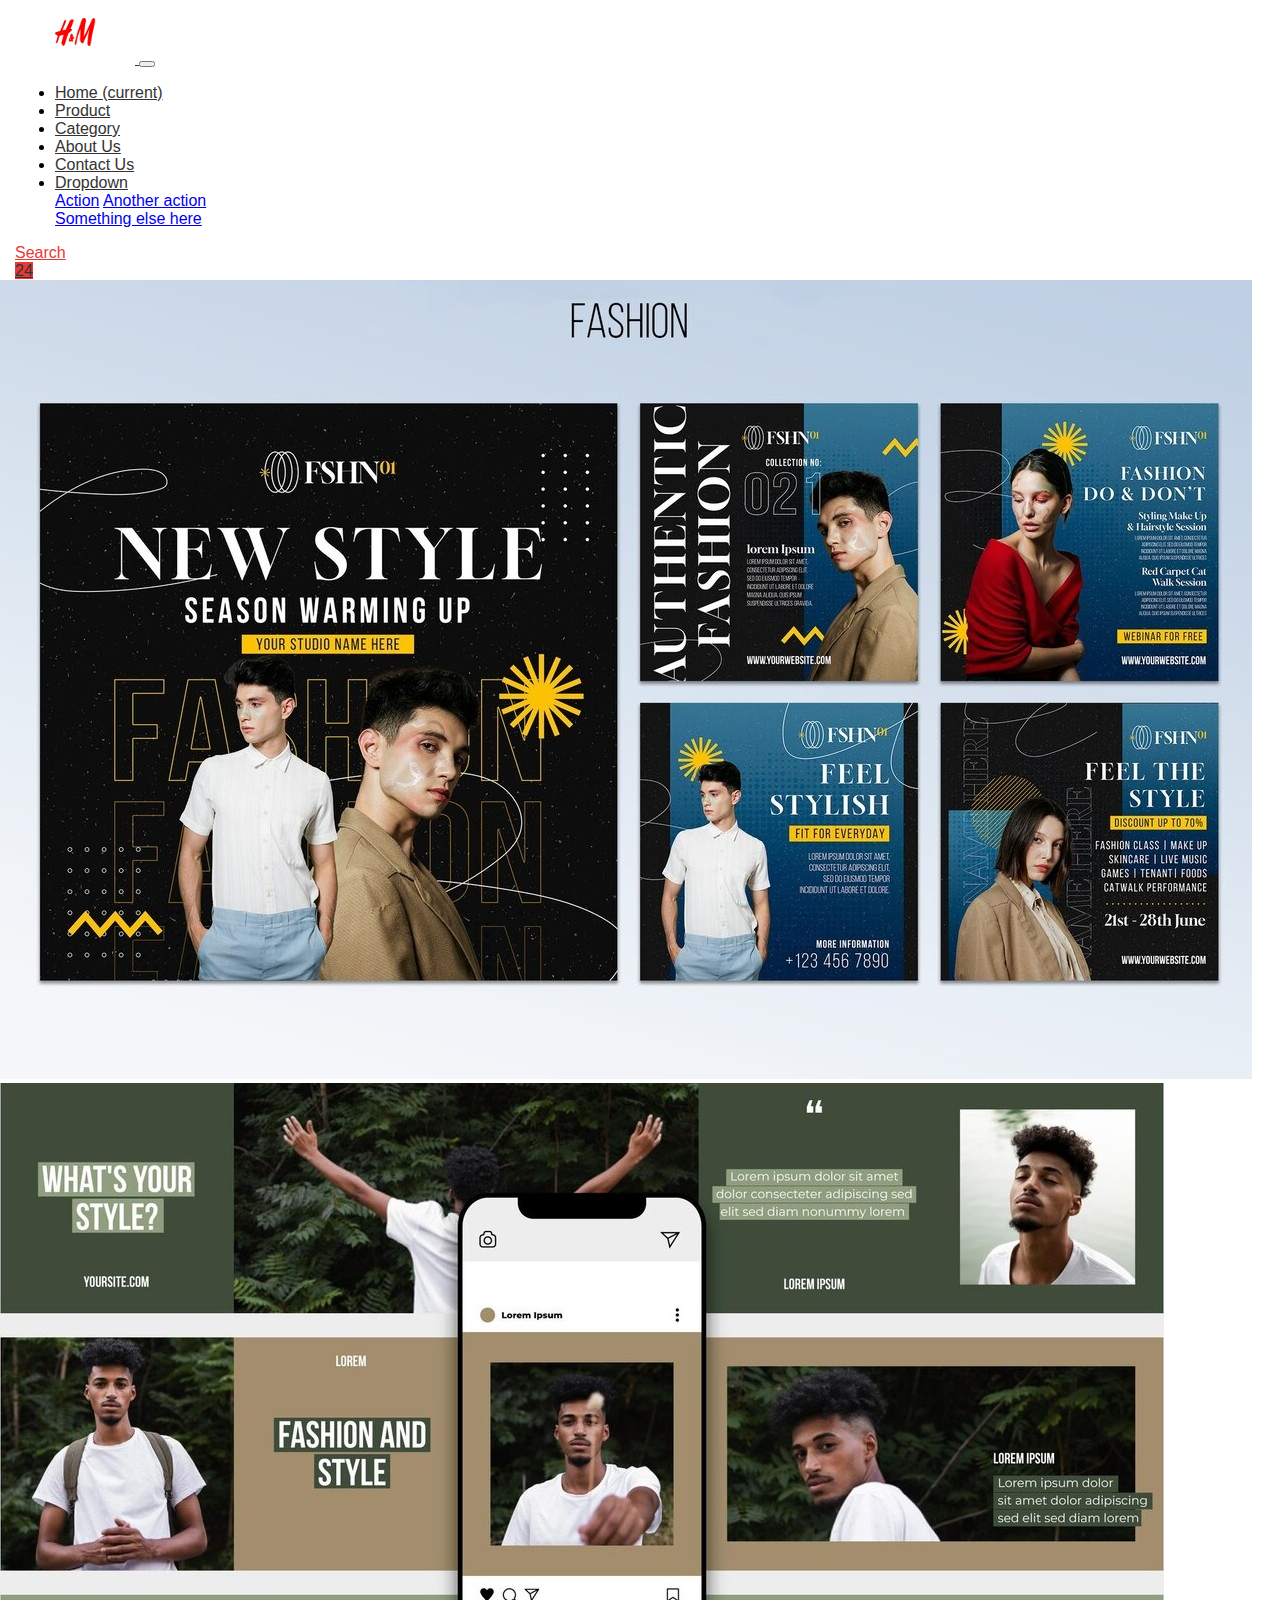
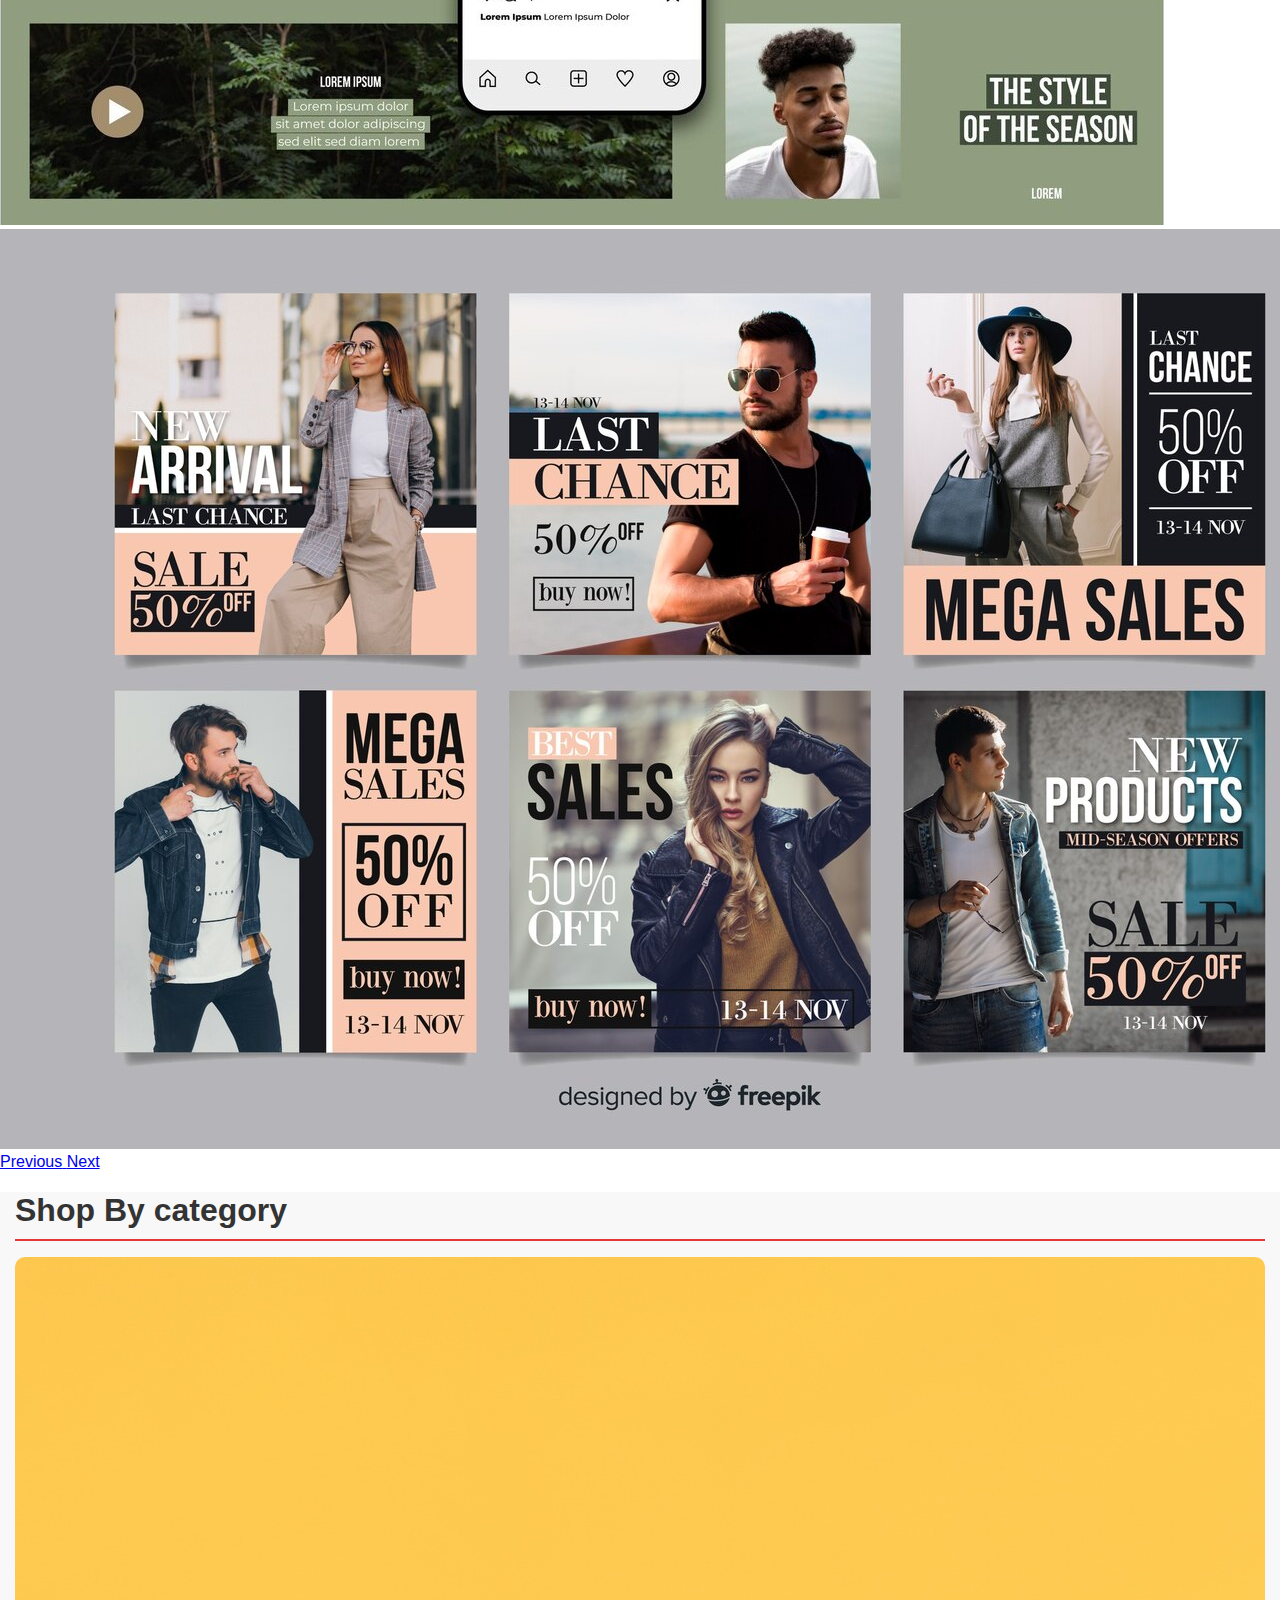
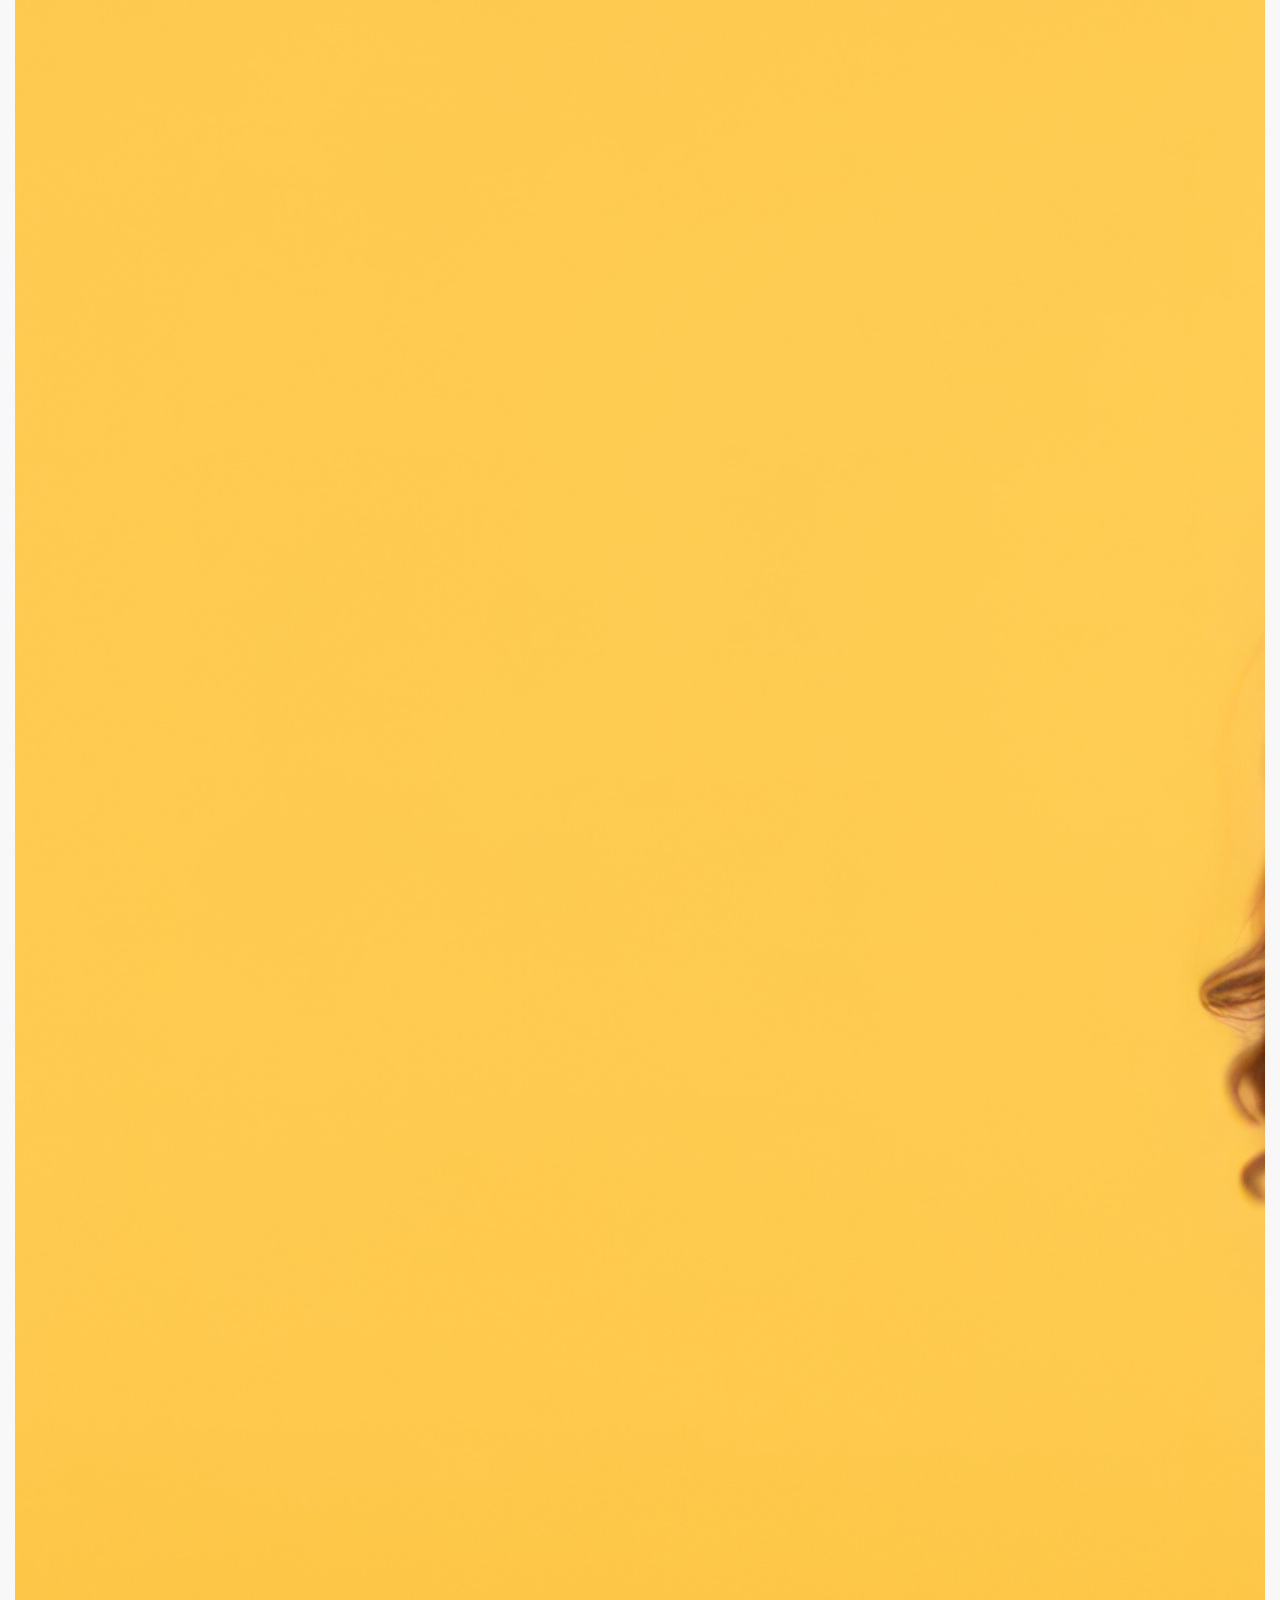
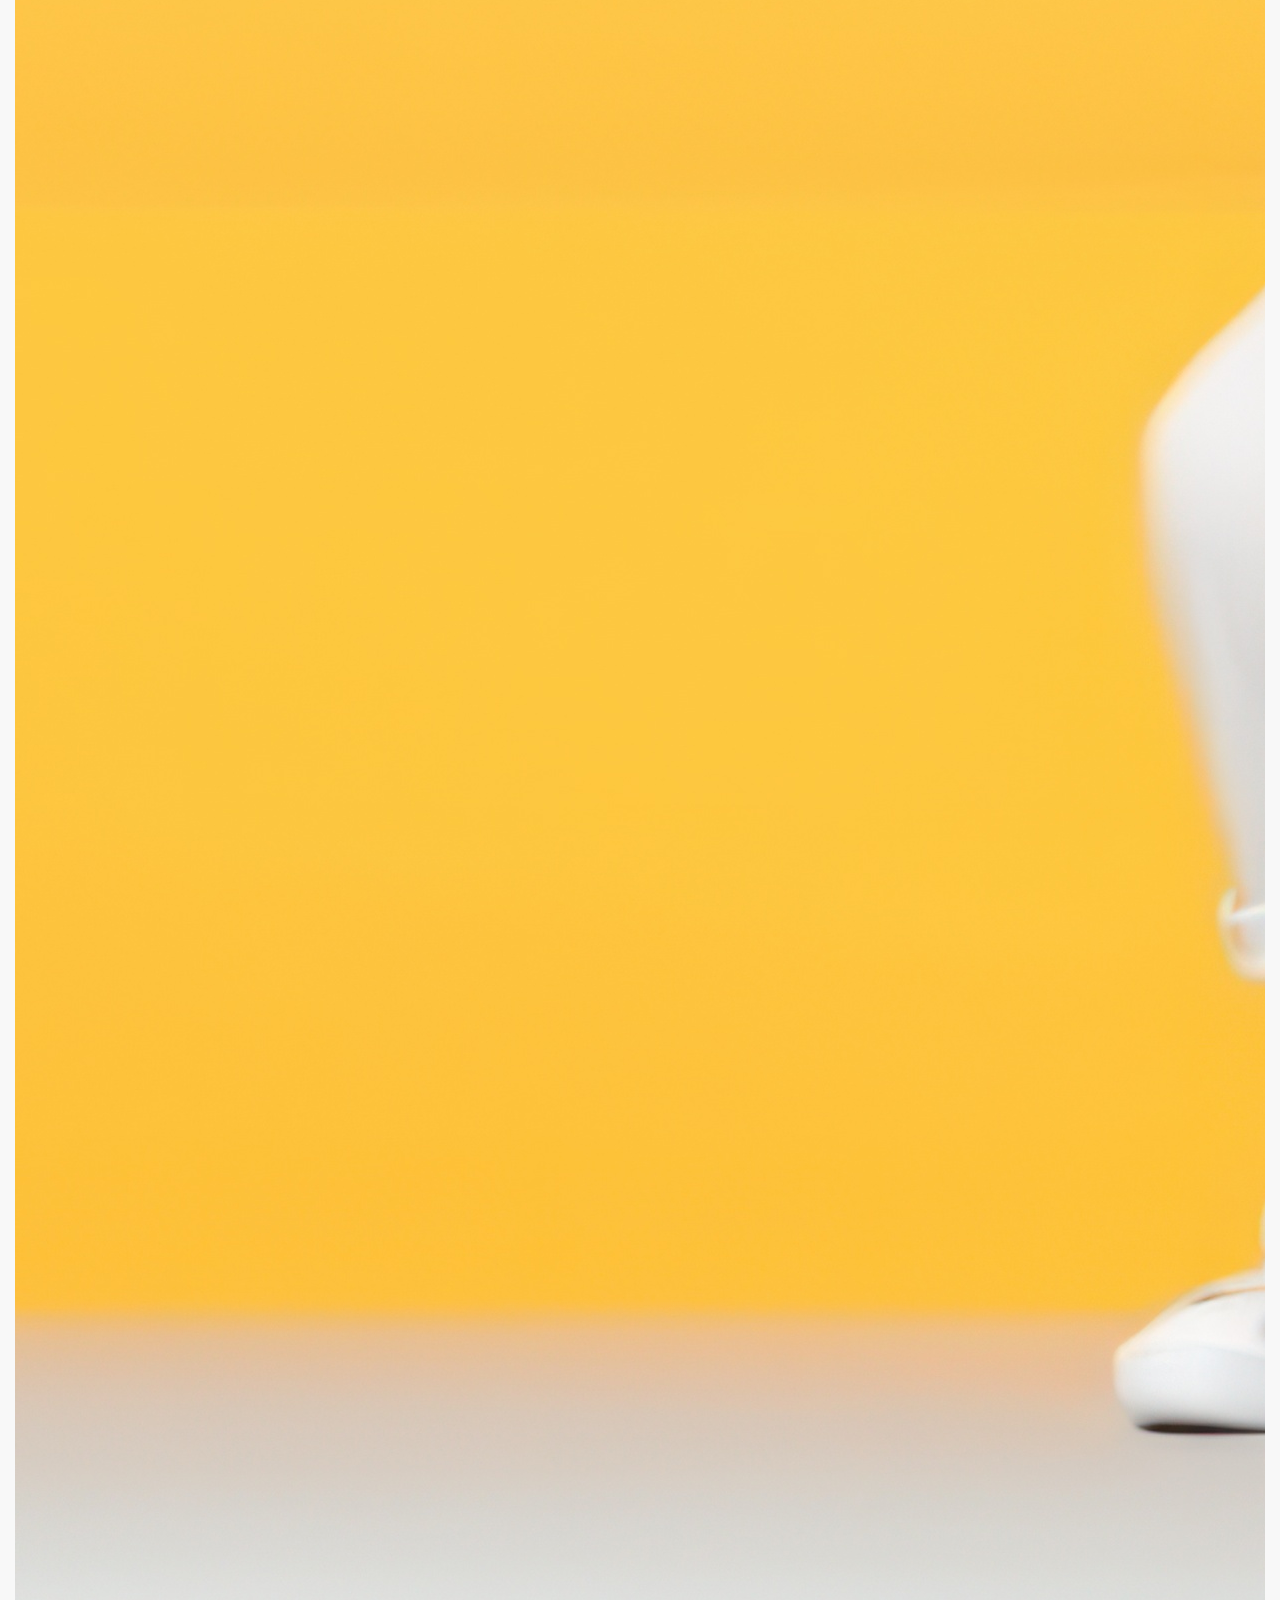
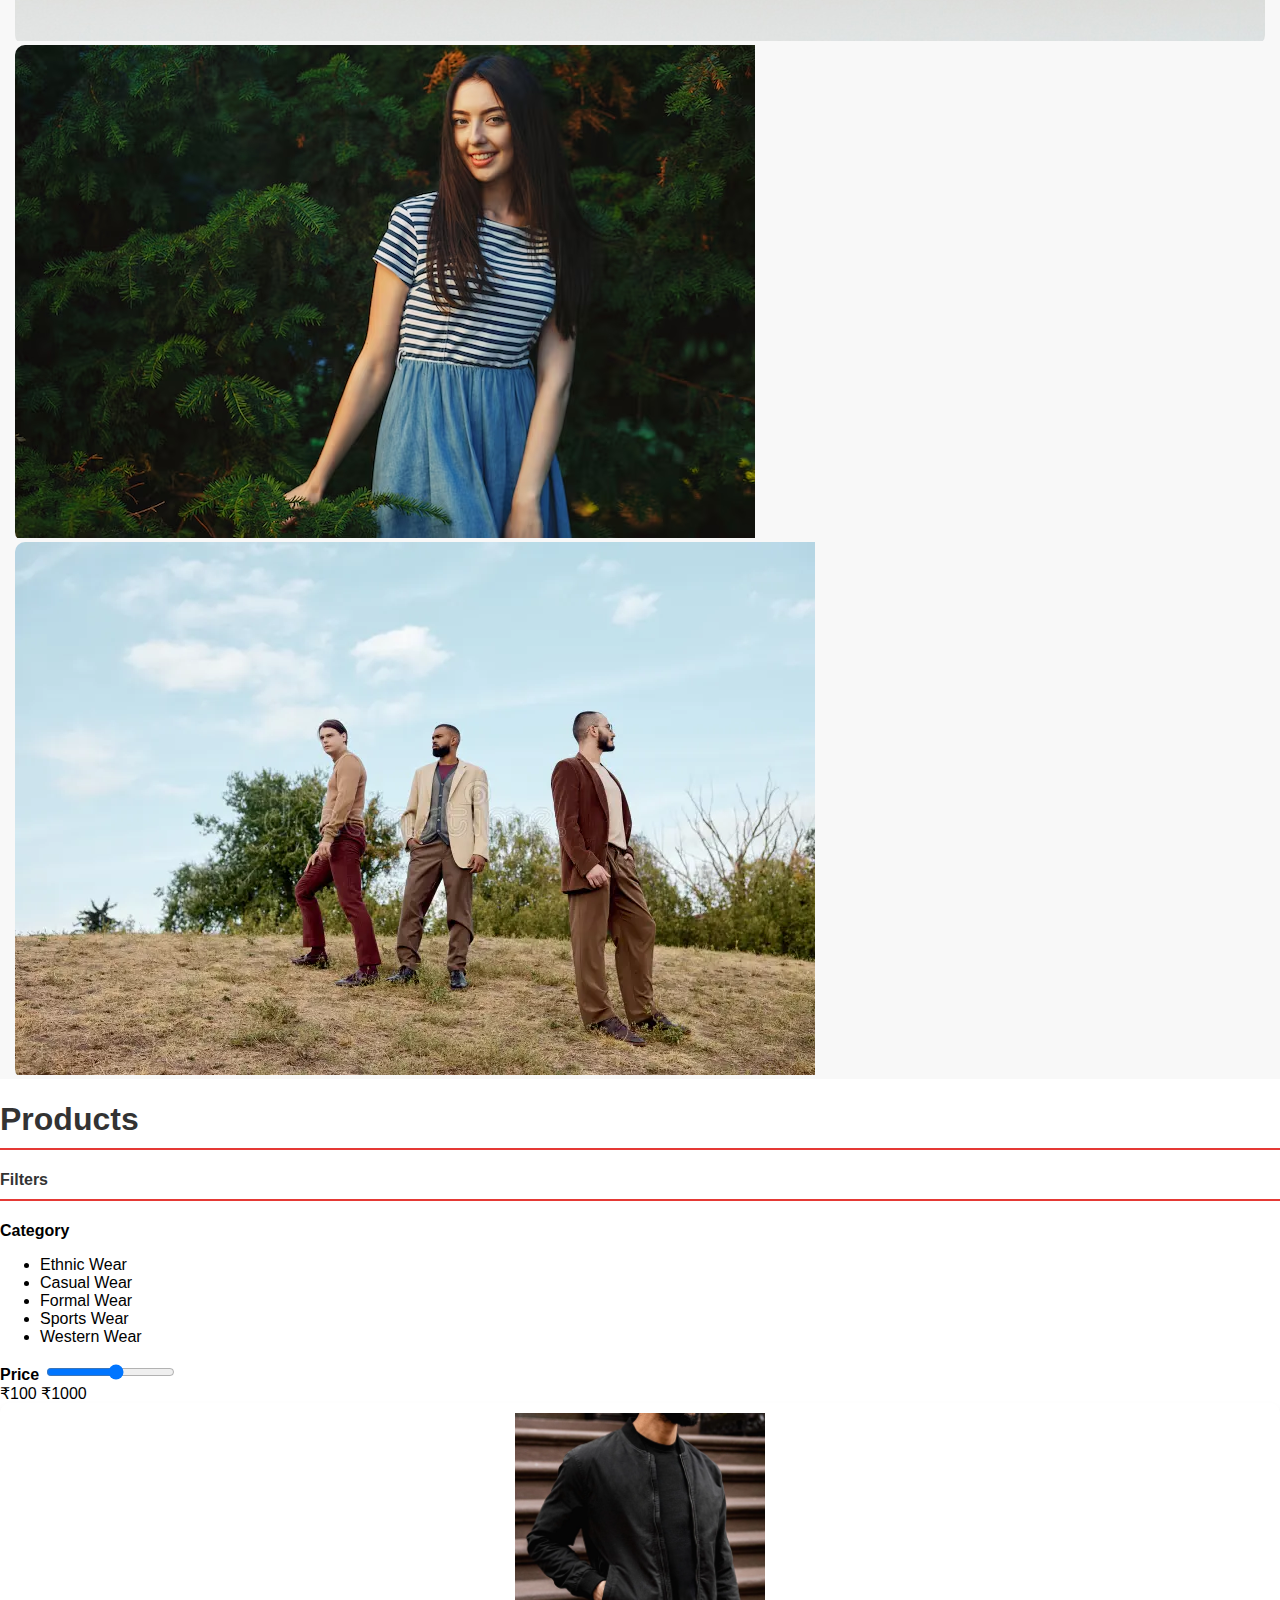
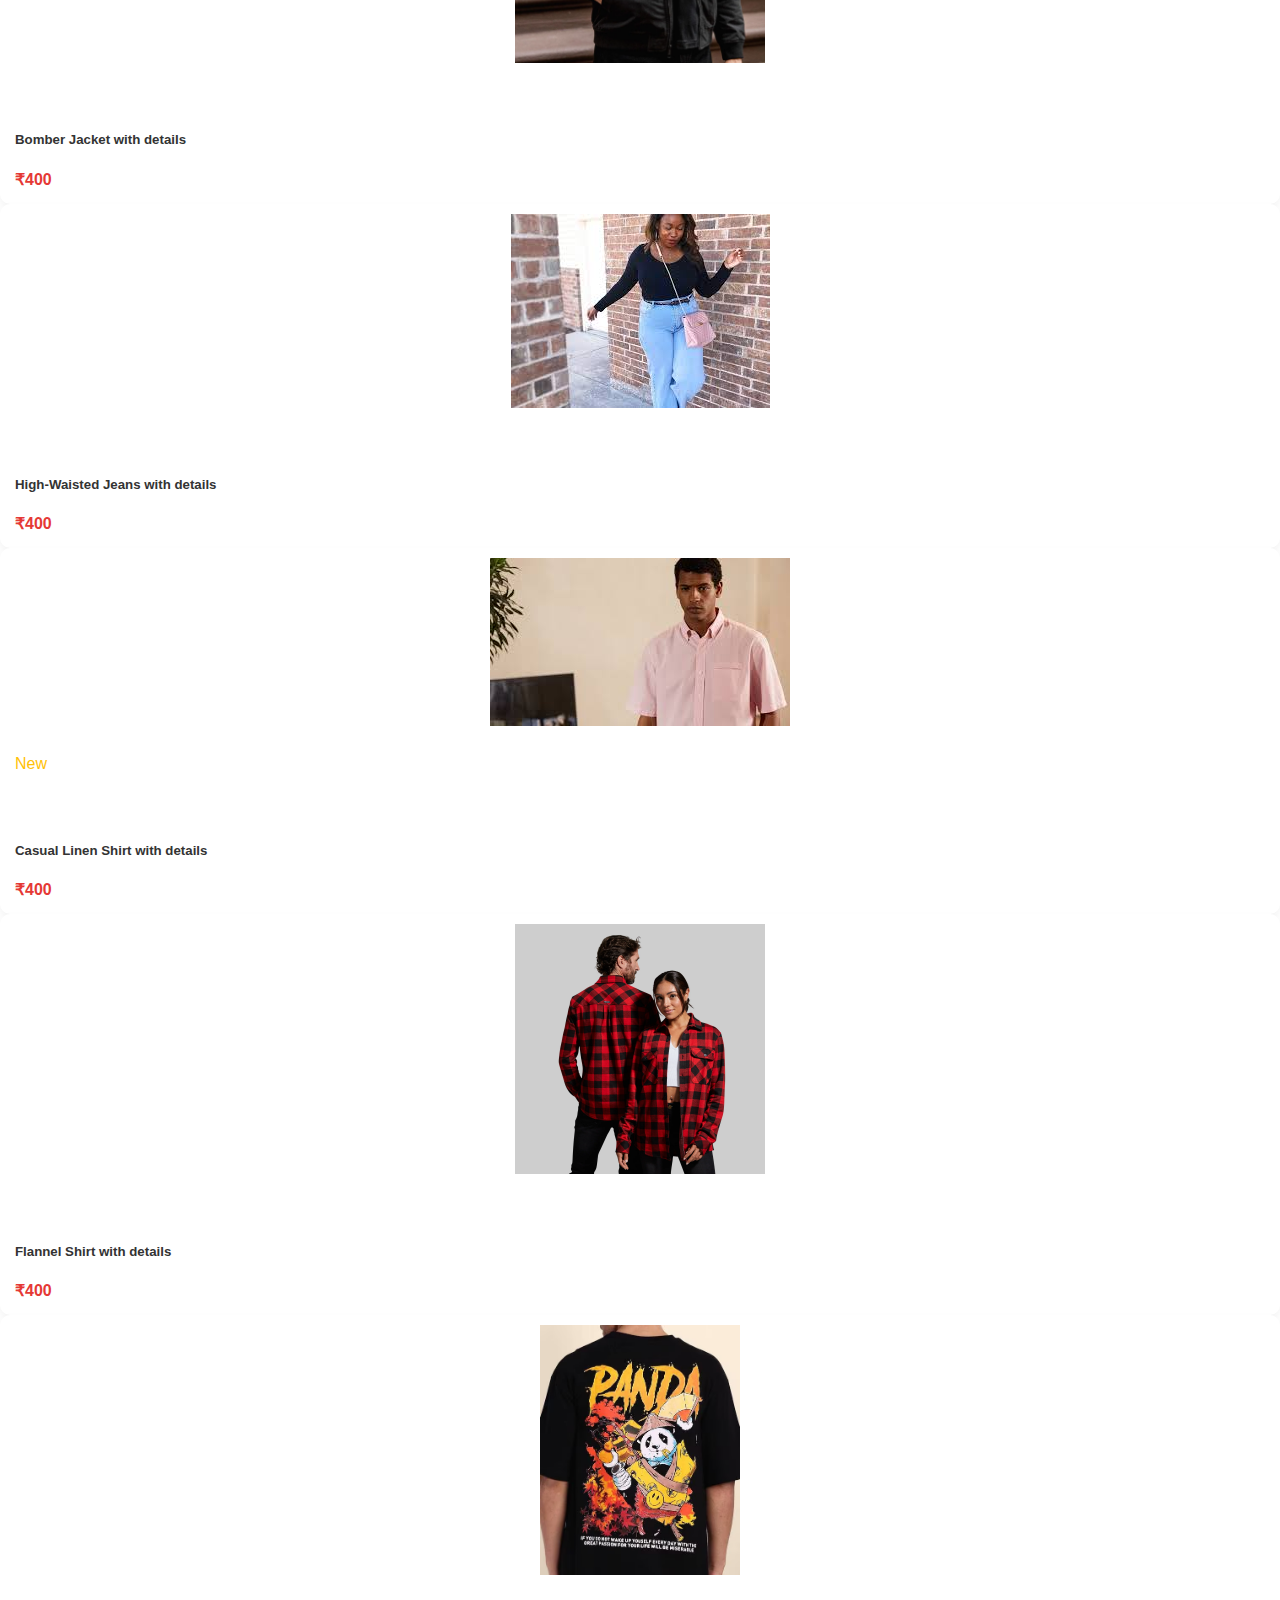
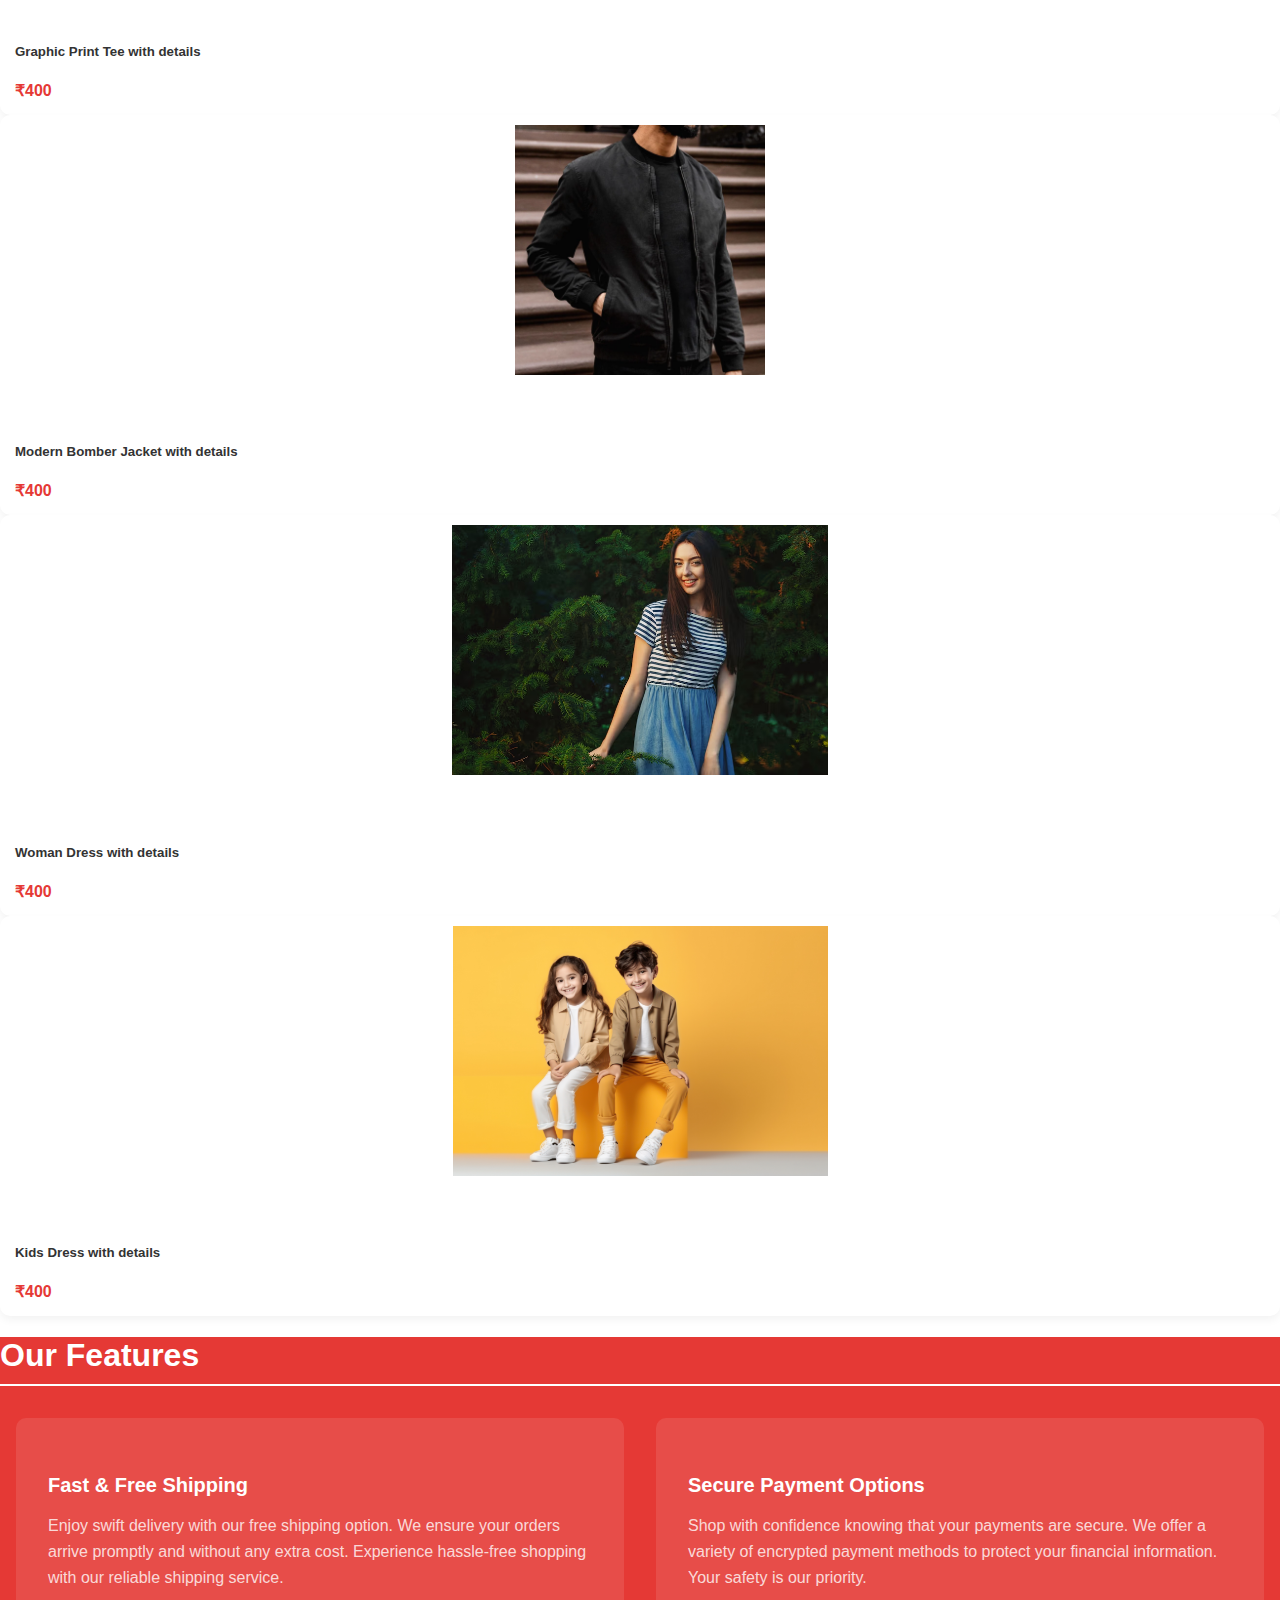
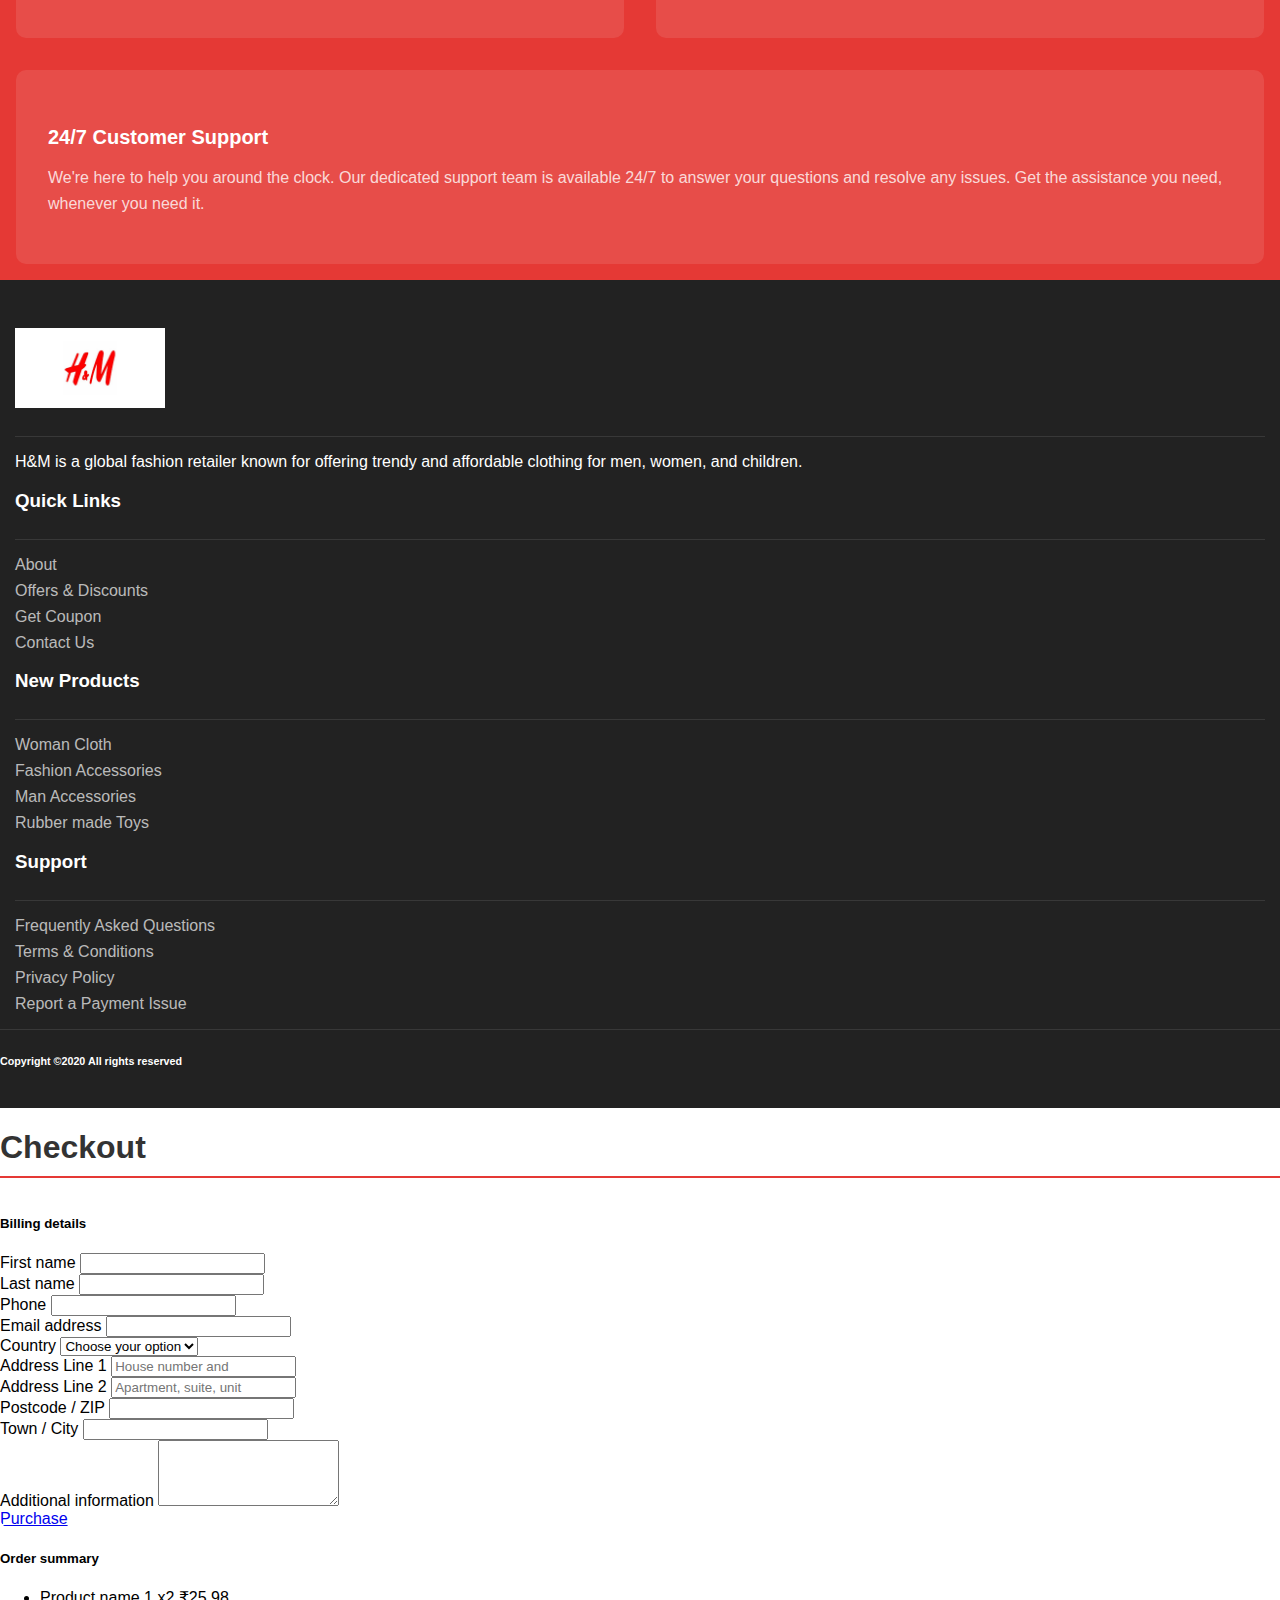
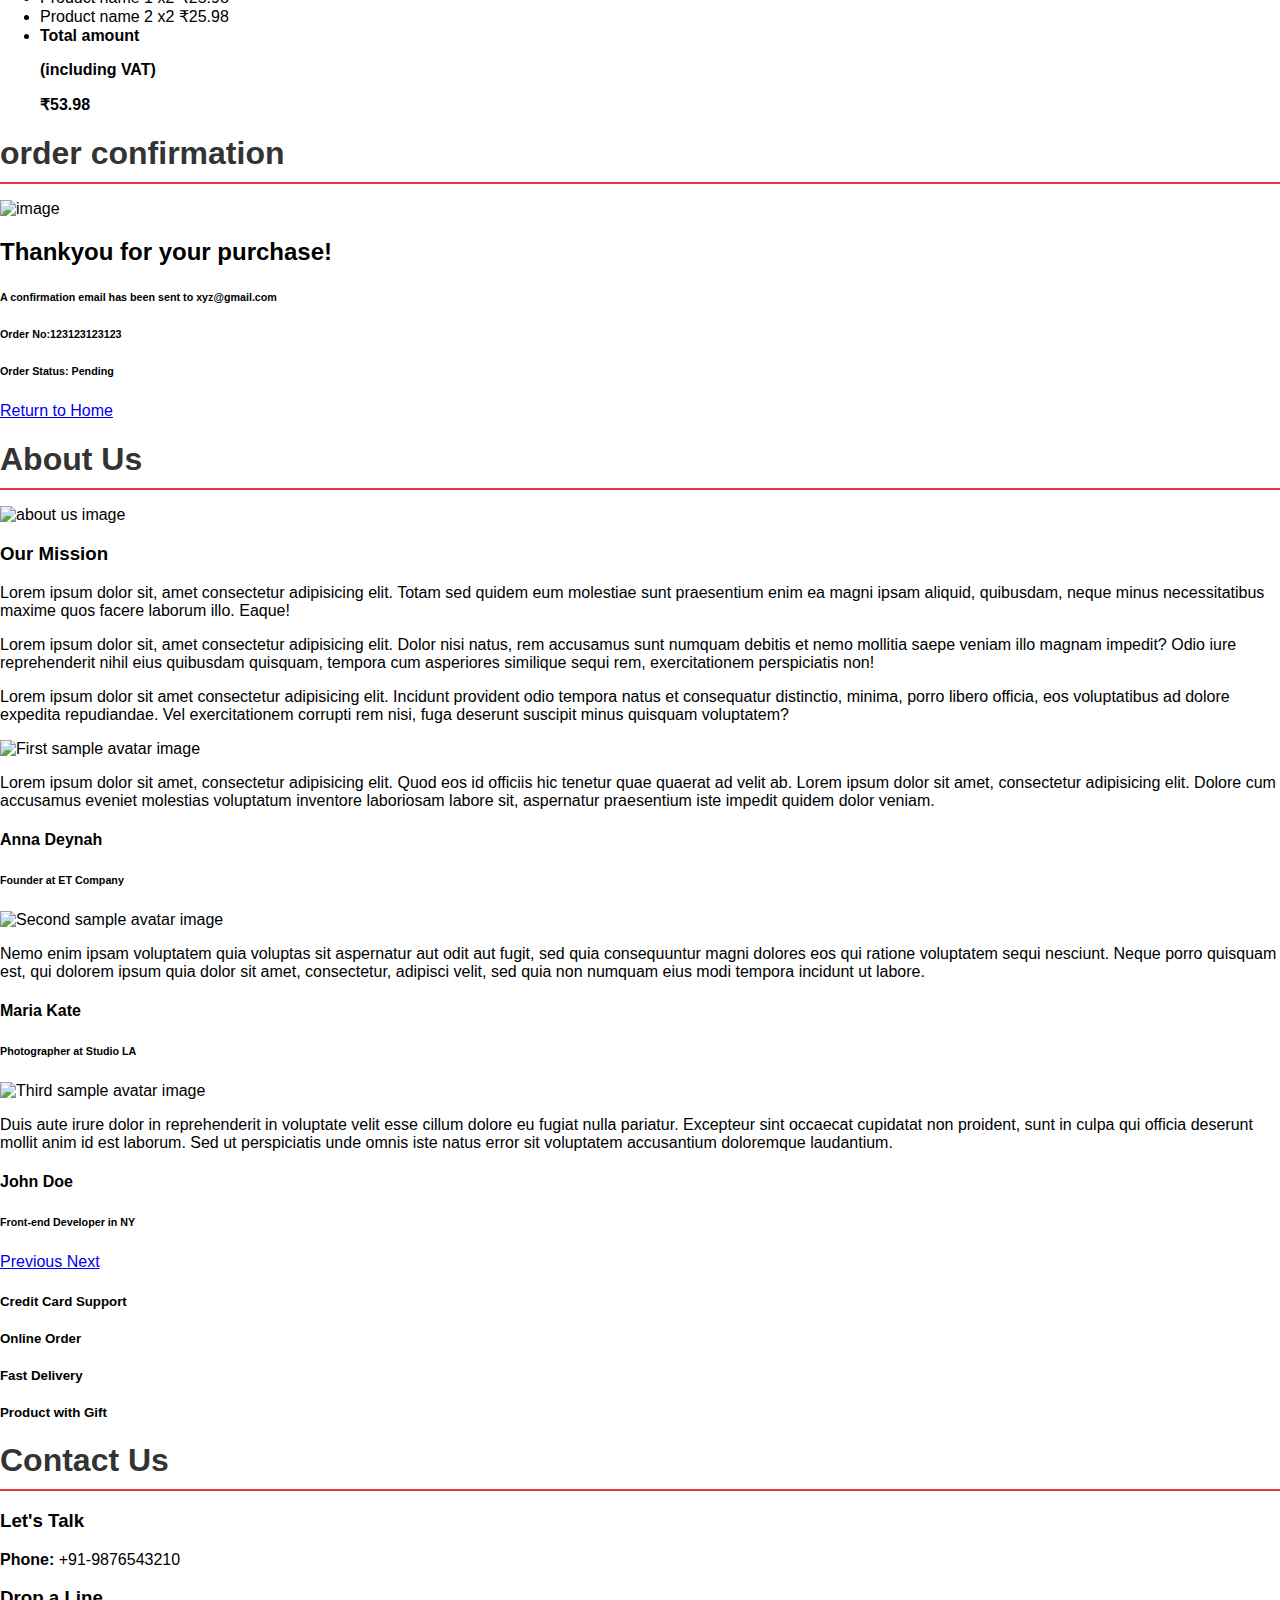
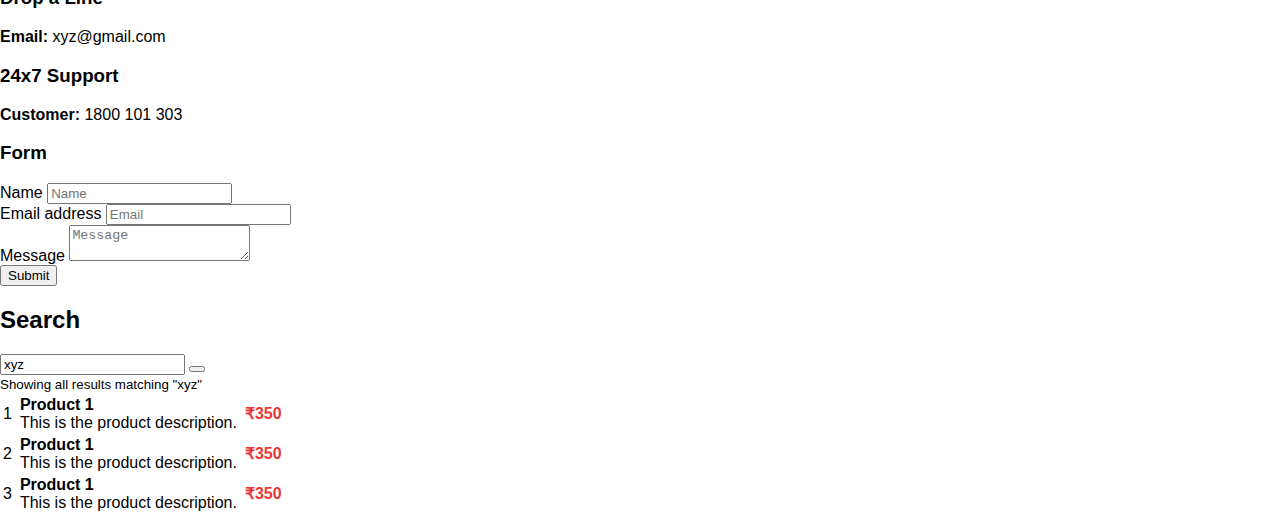
==== commit b7b26f4d: "." ====
--- a/index.html
+++ b/index.html
@@ -480,185 +480,6 @@
     </a> 
   </div> 
   <!-- ==============footer ends here============== -->
-   
-  <!-- ==============cart starts here============== --> 
-  <section class="cart py-5 my-5" id="cart"> 
-    <div class="container "> 
-        <div class="section_title text-center mb-5"> 
-            <h1 class="text-capitalize">Cart</h1> 
-        </div> 
-        <div class="row bg_cart_1 rounded"> 
-            <!--Grid column--> 
-            <div class="col-md-8 border-right"> 
-                <!-- Card --> 
-                <div class="mb-3"> 
-                    <div class="pt-4"> 
-                        <h5 class="mb-4">Cart (<span>2</span> items)</h5> 
-                        <div class="row mb-4"> 
-                            <div class="col-md-5 col-lg-3 col-xl-3"> 
-                                <div class="rounded mb-3 mb-md-0"> 
-                                    <img class="img-fluid w-100 rounded" 
-src="assets/images/product1.png" 
-                                        alt="Sample"> 
-                                </div> 
-                            </div> 
-                            <div class="col-md-7 col-lg-9 col-xl-9"> 
-                                <div> 
-                                    <div class="d-flex justify-content-between"> 
-                                        <div> 
-                                            <h5>Blue denim shirt</h5> 
-                                            <p class="mb-3 text-muted text-uppercase small">Shirt - 
-blue</p> 
-                                            <p class="mb-2 text-muted text-uppercase small">Color: 
-blue</p> 
-                                            <p class="mb-3 text-muted text-uppercase small">Size: 
-M</p>
-</div> 
-<div> 
-    <div class="mb-0 w-100"> 
-        <button 
-
-onclick="this.parentNode.querySelector('input[type=number]').stepDown()" 
-            class="btn btn-sm btn-outline-primary"> 
-            <i class="fas fa-minus"></i> 
-        </button> 
-        <input class="quantity text-center" min="0" max="10" 
-name="quantity" 
-            value="1" type="number"> 
-        <button 
-
-onclick="this.parentNode.querySelector('input[type=number]').stepUp()" 
-            class="btn btn-sm btn-outline-primary"> 
-            <i class="fas fa-plus"></i> 
-        </button> 
-    </div> 
-    <small class="form-text text-muted text-center"> 
-        (Note, 1 piece) 
-    </small> 
-</div> 
-</div> 
-<div class="d-flex justify-content-between align-items-center"> 
-<div> 
-    <a href="javascript:;" type="button" 
-        class="small text-uppercase mr-3"><i 
-            class="fas fa-trash-alt mr-1"></i> Remove item </a> 
-</div> 
-<p class="mb-0"><span><strong 
-id="summary">₹17.99</strong></span></p 
-    class="mb-0">       
-</div> 
-</div> 
-</div> 
-</div> 
-<hr class="mb-4"> 
-<div class="row mb-4"> 
-<div class="col-md-5 col-lg-3 col-xl-3"> 
-<div class="rounded mb-3 mb-md-0"> 
-    <img class="img-fluid w-100 rounded" 
-src="assets/images/product3.png" 
-        alt="Sample"> 
-</div> 
-</div> 
-<div class="col-md-7 col-lg-9 col-xl-9"> 
-<div> 
-    <div class="d-flex justify-content-between"> 
-        <div> 
-            <h5>Red hoodie</h5> 
-            <p class="mb-3 text-muted text-uppercase small">Shirt - 
-red</p> 
-            <p class="mb-2 text-muted text-uppercase small">Color: 
-red</p> 
-            <p class="mb-3 text-muted text-uppercase small">Size: 
-M</p> 
-        </div> 
-        <div> 
-            <div class="mb-0 w-100"> 
-                <button 
-
-onclick="this.parentNode.querySelector('input[type=number]').stepDown()" 
-                    class="btn btn-sm btn-outline-primary"> 
-                    <i class="fas fa-minus"></i> 
-                </button>
-                <input class="quantity text-center" min="0" max="10" 
-                name="quantity" 
-                                                                        value="1" type="number"> 
-                                                                    <button 
-                 
-                onclick="this.parentNode.querySelector('input[type=number]').stepUp()" 
-                                                                        class="btn btn-sm btn-outline-primary"> 
-                                                                        <i class="fas fa-plus"></i> 
-                                                                    </button> 
-                                                                </div> 
-                                                            </div> 
-                                                        </div> 
-                                                        <div class="d-flex justify-content-between align-items-center"> 
-                                                            <div> 
-                                                                <a href="javascript:;" type="button" 
-                                                                    class="card-link-secondary small text-uppercase mr-3"> 
-                                                                    <i class="fas fa-trash-alt mr-1"></i> Remove item 
-                                                                </a> 
-                                                            </div> 
-                                                            <p class="mb-0"><span><strong>₹35.99</strong></span></p 
-                class="mb-0"> 
-                                                        </div> 
-                                                    </div> 
-                                                </div> 
-                                            </div> 
-                                        </div> 
-                                    </div> 
-                                </div> 
-                                <!--Grid column--> 
-                 
-                                <!--Grid column--> 
-                                <div class="col-md-4  rounded"> 
-                                    <!-- Card -->
-                                    <div class="mb-3"> 
-                                        <div class="pt-4"> 
-                                            <h5 class="mb-3">Order summary</h5> 
-                                            <ul class="list-group list-group-flush"> 
-                                                <li 
-                                                    class="list-group-item d-flex justify-content-between 
-                align-items-center border-0 px-0 pb-2"> 
-                                                    <span>Product name 1</span> 
-                                                    <span>x2</span> 
-                                                    <span>₹25.98</span> 
-                                                </li> 
-                                                <li 
-                                                    class="list-group-item d-flex justify-content-between 
-                align-items-center border-0 px-0 pb-2"> 
-                                                    <span>Product name 2</span> 
-                                                    <span>x2</span> 
-                                                    <span>₹25.98</span> 
-                                                </li> 
-                                                <li 
-                                                    class="list-group-item d-flex justify-content-between 
-                align-items-center border-top px-0 mb-3"> 
-                                                    <div> 
-                                                        <strong>Total amount</strong> 
-                                                        <strong> 
-                                                            <p class="mb-0">(including VAT)</p> 
-                                                        </strong> 
-                                                    </div> 
-                                                    <span><strong>₹53.98</strong></span> 
-                                                </li> 
-                                            </ul> 
-                                            <a href="checkout.html" class="btn btn-primary btn-block">Go to 
-                Checkout</a> 
-                                        </div>
-                                    </div> 
-                                    <!-- Card --> 
-                                    </div> 
-                                    <!--Grid column--> 
-                                    </div> 
-                                    </div> 
-                                    </section> 
-                                    <!-- ==============cart ends here============== -->
-                                   <!-- onclick="this.parentNode.querySelector('input[type=number]'). stepDown()" 
-                                    onclick="this.parentNode.querySelector('input[type=number]'). stepUp()"  
-            <button onclick="this.parentNode.querySelector('input[type=number]').stepDown()">-</button>
-<input type="number" id="myNumber" value="0">
-<button onclick="this.parentNode.querySelector('input[type=number]').stepUp()">+</button>     -->      
-
  <!-- ==============Checkout starts here============== --> 
  <section class="Checkout py-5 my-5" id="Checkout"> 
     <div class="container "> 
--- a/style.css
+++ b/style.css
@@ -301,4 +301,190 @@
   }
   h1 {
     font-family: 'Arial', sans-serif;
-  }+  }
+
+  /* CSS */
+
+
+.bg_cart_1 {
+  background-color: #f4f4f4;
+}
+
+
+.section_title h1 {
+  font-size: 2rem;
+  color: #333;
+  margin-bottom: 1rem;
+}
+
+
+.cart-page .container {
+  max-width: 1140px;
+  margin: auto;
+}
+
+
+.cart-items {
+  margin-bottom: 1.5rem;
+}
+
+
+.cart-item {
+  display: flex;
+  align-items: center;
+  justify-content: space-between;
+  padding: 1rem 0;
+  border-bottom: 1px solid #ddd;
+}
+
+
+.cart-item img {
+  width: 100px;
+  height: auto;
+  margin-right: 1rem;
+}
+
+
+.cart-item-details {
+  flex: 1;
+}
+
+
+.cart-item-details h5 {
+  font-size: 1rem;
+  margin-bottom: 0.5rem;
+  color: #555;
+}
+
+
+.cart-item-details p {
+  font-size: 0.8rem;
+  color: #888;
+  margin-bottom: 0.25rem;
+}
+
+
+.cart-item-quantity {
+  display: flex;
+  align-items: center;
+}
+
+
+.cart-item-quantity button {
+  border: 1px solid #ddd;
+  padding: 0.25rem 0.5rem;
+  margin: 0 0.5rem;
+  cursor: pointer;
+}
+
+
+.cart-item-quantity input {
+  width: 40px;
+  text-align: center;
+  border: 1px solid #ddd;
+  padding: 0.25rem;
+  font-size: 0.9rem;
+}
+
+
+.cart-item-price {
+  font-size: 1.2rem;
+  font-weight: bold;
+  color: #333;
+}
+
+
+.cart-summary {
+  background-color: #fff;
+  padding: 1.5rem;
+  border-radius: 8px;
+  box-shadow: 0 2px 4px rgba(0, 0, 0, 0.1);
+}
+
+
+.cart-summary h5 {
+  font-size: 1.2rem;
+  margin-bottom: 1rem;
+  color: #333;
+}
+
+
+.cart-summary ul {
+  list-style: none;
+  padding: 0;
+  margin-bottom: 1.5rem;
+}
+
+
+.cart-summary li {
+  display: flex;
+  justify-content: space-between;
+  align-items: center;
+  padding: 0.5rem 0;
+  border-bottom: 1px solid #ddd;
+}
+
+
+.cart-summary li span {
+  font-size: 0.9rem;
+  color: #555;
+}
+
+
+.cart-summary li strong {
+  font-size: 1rem;
+  color: #333;
+}
+
+
+.cart-summary .btn-primary {
+  width: 100%;
+  padding: 0.75rem;
+  font-size: 1rem;
+  background-color: #007bff;
+  color: #fff;
+  border: none;
+  border-radius: 5px;
+  cursor: pointer;
+  transition: background-color 0.3s ease;
+}
+
+
+.cart-summary .btn-primary:hover {
+  background-color: #0056b3;
+}
+
+
+.remove-item {
+  color: #888;
+  font-size: 0.8rem;
+  text-decoration: none;
+}
+
+
+.remove-item:hover {
+  color: #007bff;
+}
+
+
+@media (max-width: 768px) {
+  .cart-item {
+    flex-direction: column;
+    text-align: center;
+  }
+
+
+  .cart-item img {
+    margin-bottom: 1rem;
+  }
+
+
+  .cart-item-details {
+    margin-bottom: 1rem;
+  }
+
+
+  .cart-summary {
+    margin-top: 1.5rem;
+  }
+}
